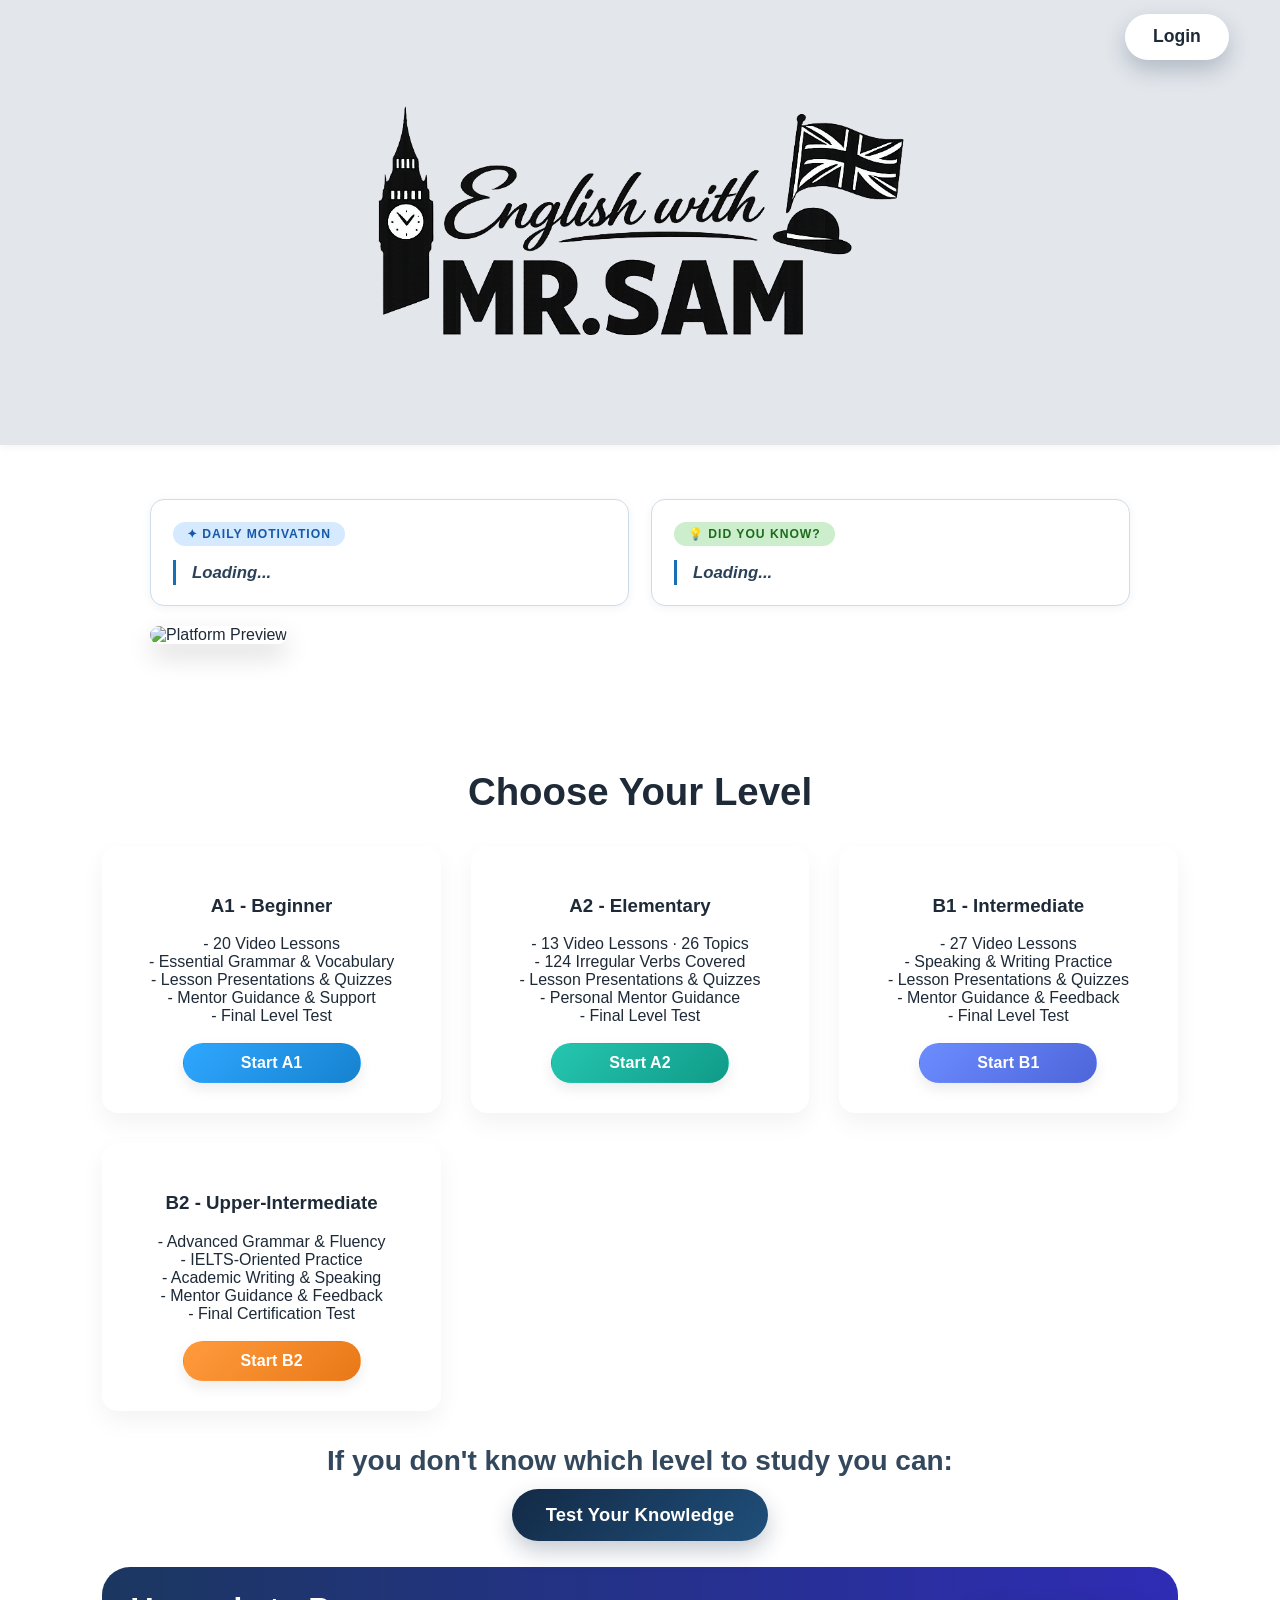
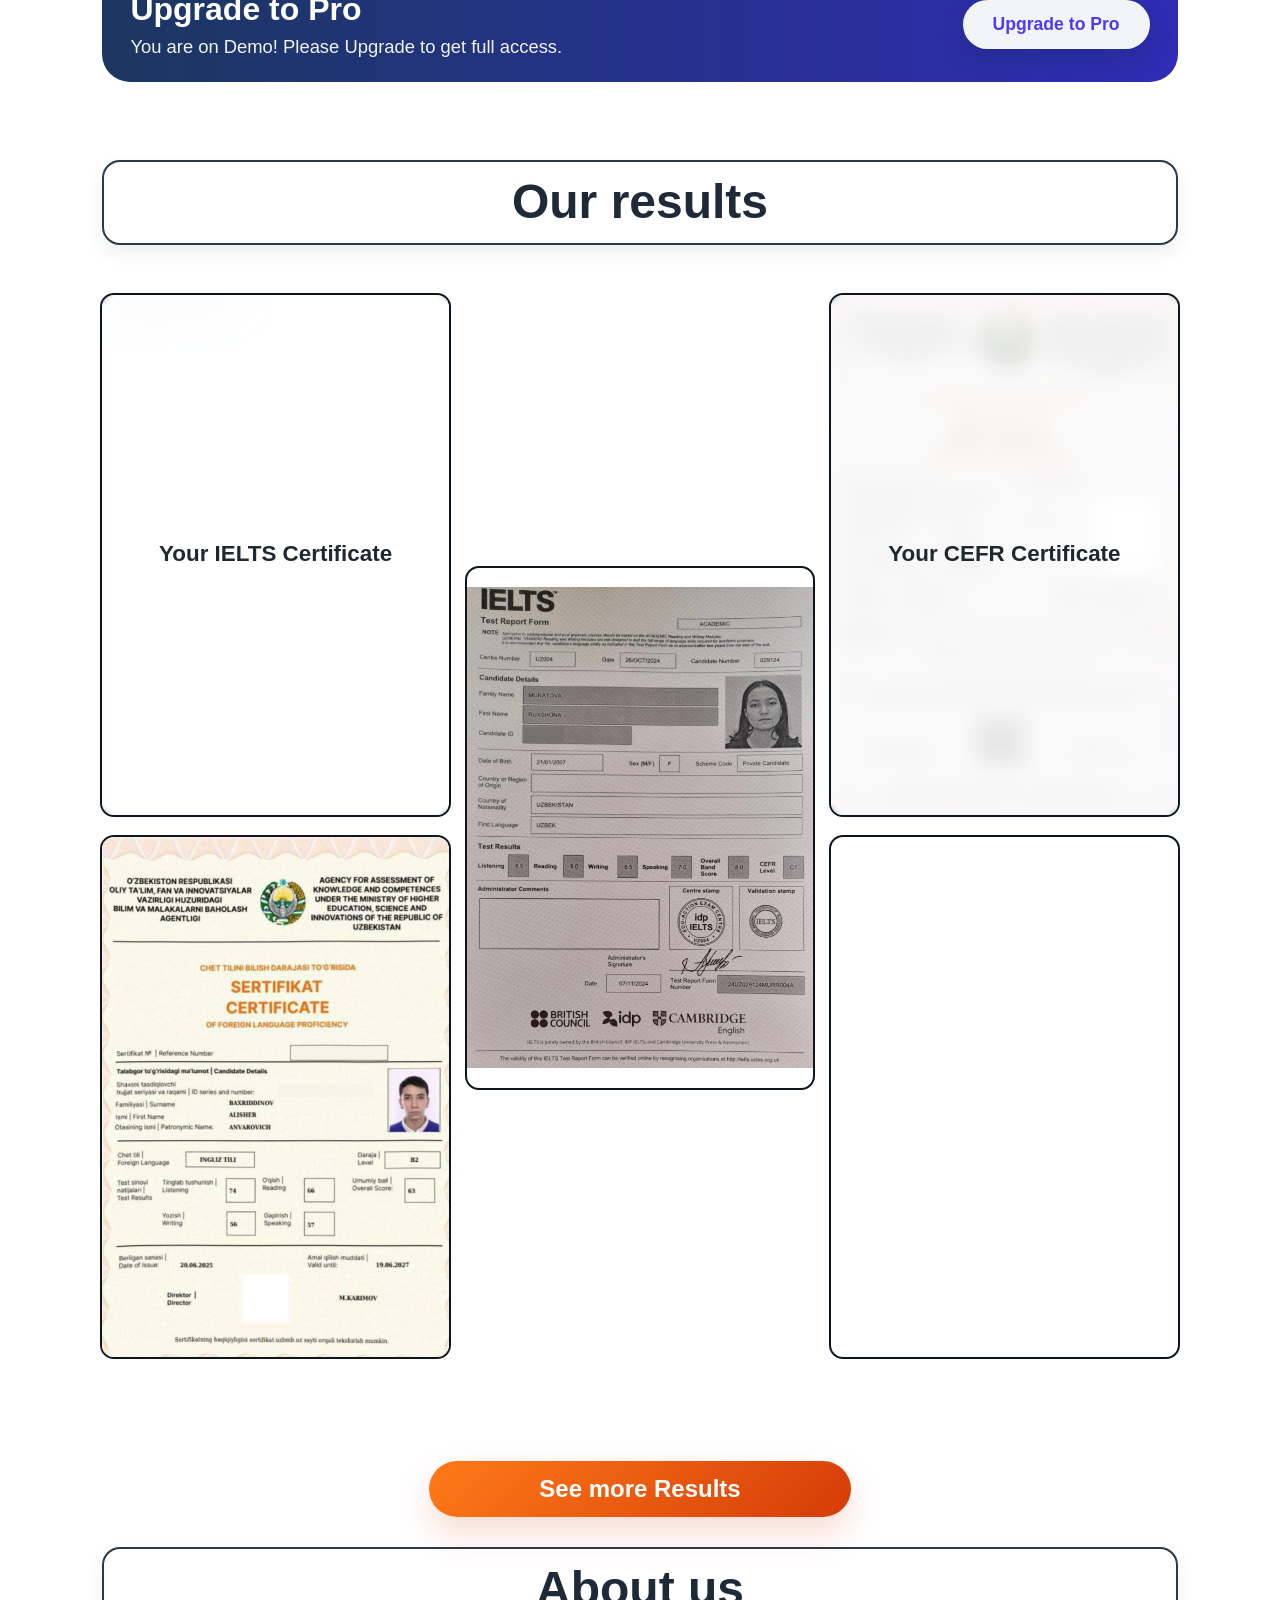
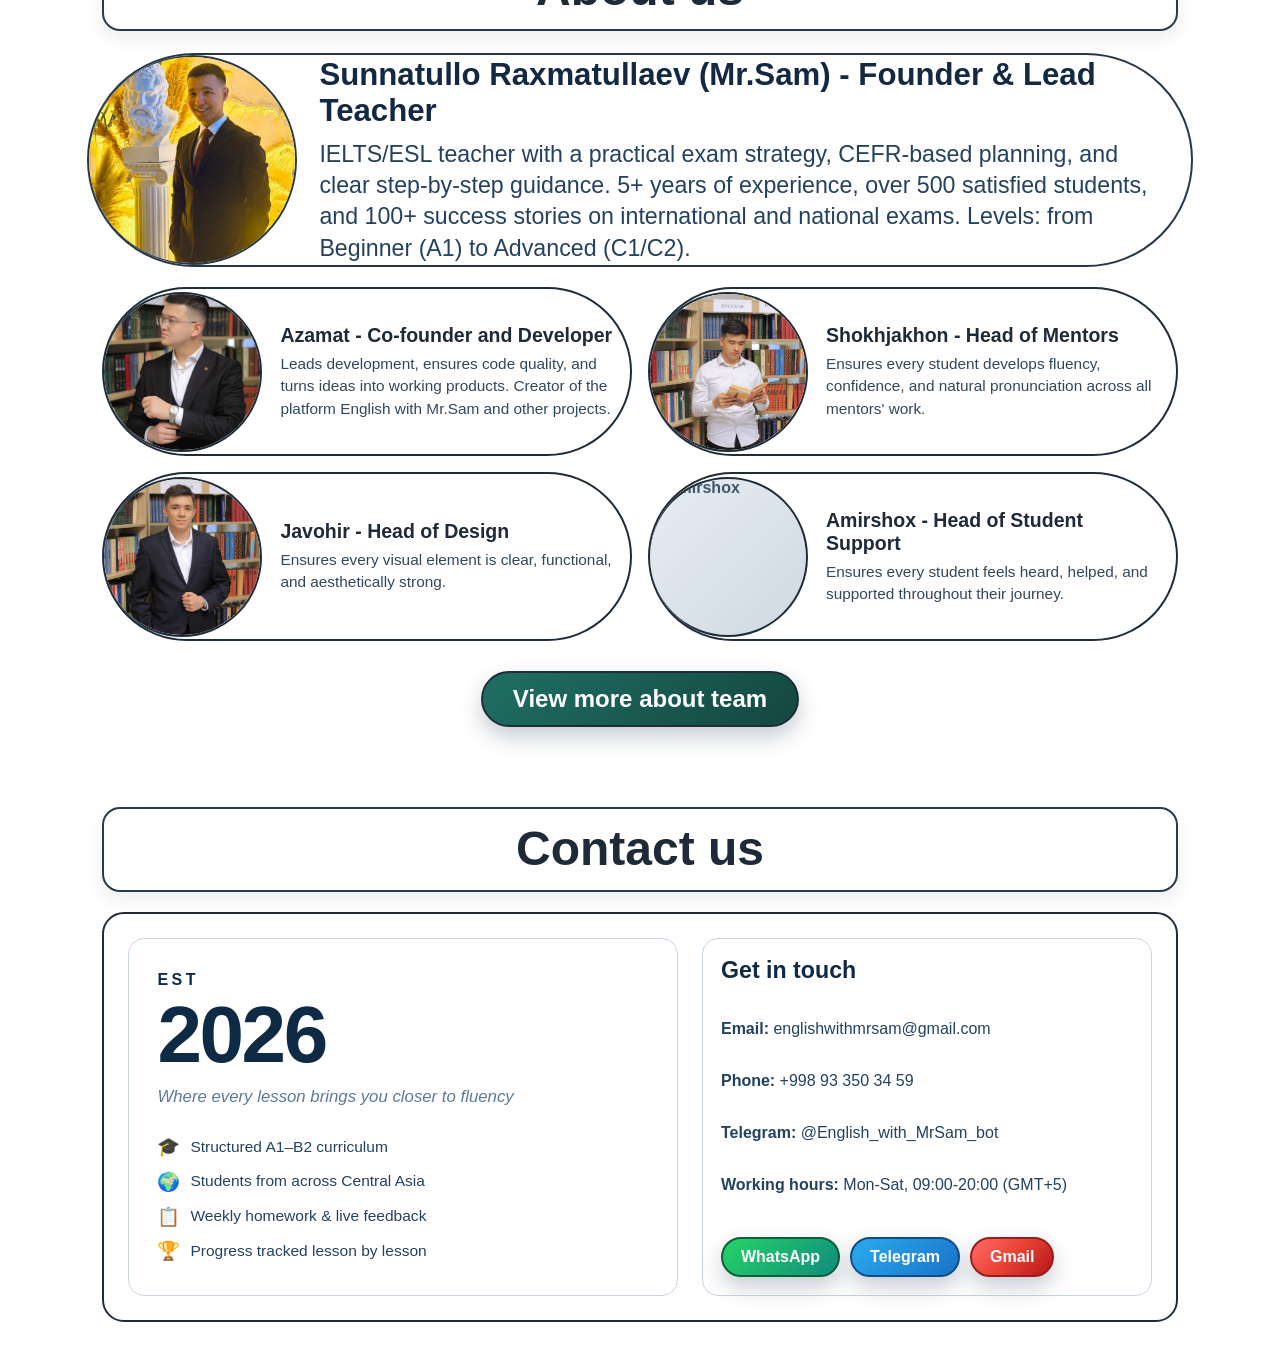
==== index.html @ 18655eb8 "update: course cards with accurate and attractive descriptions" ====
<!DOCTYPE html>
<html lang="en">
<head>
  <meta charset="UTF-8">
  <meta name="viewport" content="width=device-width, initial-scale=1.0">
  <title>English with Mr.Sam</title>
  <link rel="stylesheet" href="css/style.css">
</head>
<body>

<header class="hero-header">
  <p id="header-greeting" class="header-greeting" hidden></p>
	  <div class="header-actions header-actions-left">
	    <a href="#" id="profile-btn" class="btn" hidden>Profile</a>
	    <a href="#" id="mentor-students-btn" class="btn mentor-students-btn" hidden>
	      Students
	      <span id="mentor-students-badge" class="admin-requests-badge" hidden>0</span>
	    </a>
	    <a href="admin.html" id="admin-panel-btn" class="btn" hidden>
	      Admin Panel
	      <span id="admin-panel-badge" class="admin-panel-badge" hidden>0</span>
	    </a>
	  </div>
  <div class="logo"><img src="assets/images/logo.png" alt="English with Mr.Sam"></div>
  <div class="header-actions header-actions-right">
    <a href="#" id="login-btn" class="btn">Login</a>
  </div>
</header>

<section class="hero">
  <div class="hero-info-grid">
    <article class="hero-info-card hero-daily-card" id="daily-motivation-card">
      <div class="hero-daily-header">
        <span class="hero-daily-badge">✦ Daily Motivation</span>
        <button type="button" class="hero-daily-edit-btn" id="daily-motivation-edit-btn" hidden aria-label="Edit motivations">Edit</button>
      </div>
      <p class="hero-daily-text" id="daily-motivation-text">Loading...</p>
    </article>
    <article class="hero-info-card hero-daily-card" id="daily-tip-card">
      <div class="hero-daily-header">
        <span class="hero-daily-badge hero-daily-badge--tip">💡 Did You Know?</span>
        <button type="button" class="hero-daily-edit-btn" id="daily-tip-edit-btn" hidden aria-label="Edit tips">Edit</button>
      </div>
      <p class="hero-daily-text" id="daily-tip-text">Loading...</p>
    </article>
  </div>
  <div class="hero-image">
    <img src="https://i.pinimg.com/1200x/b4/ab/72/b4ab7222da63b12c06c8e3ba9290bd0b.jpg" alt="Platform Preview">
  </div>
</section>

<section id="levels" class="levels">
  <h2>Choose Your Level</h2>
  <div class="cards">
    <div class="card">
      <h3>A1 - Beginner</h3>
      <ul>
        <li>20 Video Lessons</li>
        <li>Essential Grammar &amp; Vocabulary</li>
        <li>Lesson Presentations &amp; Quizzes</li>
        <li>Mentor Guidance &amp; Support</li>
        <li>Final Level Test</li>
      </ul>
      <a href="a1.html" class="btn">Start A1</a>
    </div>

    <div class="card">
      <h3>A2 - Elementary</h3>
      <ul>
        <li>13 Video Lessons · 26 Topics</li>
        <li>124 Irregular Verbs Covered</li>
        <li>Lesson Presentations &amp; Quizzes</li>
        <li>Personal Mentor Guidance</li>
        <li>Final Level Test</li>
      </ul>
      <a href="a2.html" class="btn">Start A2</a>
    </div>

    <div class="card">
      <h3>B1 - Intermediate</h3>
      <ul>
        <li>27 Video Lessons</li>
        <li>Speaking &amp; Writing Practice</li>
        <li>Lesson Presentations &amp; Quizzes</li>
        <li>Mentor Guidance &amp; Feedback</li>
        <li>Final Level Test</li>
      </ul>
      <a href="b1.html" class="btn">Start B1</a>
    </div>

    <div class="card">
      <h3>B2 - Upper-Intermediate</h3>
      <ul>
        <li>Advanced Grammar &amp; Fluency</li>
        <li>IELTS-Oriented Practice</li>
        <li>Academic Writing &amp; Speaking</li>
        <li>Mentor Guidance &amp; Feedback</li>
        <li>Final Certification Test</li>
      </ul>
      <a href="b2.html" class="btn">Start B2</a>
    </div>
  </div>
  <div class="knowledge-test-wrap">
    <p class="knowledge-test-note">If you don't know which level to study you can:</p>
    <a href="#" class="btn knowledge-test-btn" id="knowledge-test-open-btn">Test Your Knowledge</a>
  </div>
  <div class="upgrade-banner">
    <div class="upgrade-text">
      <h3>Upgrade to Pro</h3>
      <p>You are on Demo! Please Upgrade to get full access.</p>
    </div>
    <a href="#" class="btn upgrade-btn" id="upgrade-open-btn">Upgrade to Pro</a>
  </div>
</section>

	<section class="results-section">
	  <h2 class="results-title" style="--results-title-image: url('https://static.vecteezy.com/system/resources/thumbnails/053/045/372/small_2x/abstract-white-geometric-hexagon-pattern-background-free-photo.jpg');">Our results</h2>
	  <div class="results-home-grid">
	    <div class="results-mobile-masonry" data-section="home" aria-label="Certificates mosaic"></div>
	    <div class="results-modal-tiles results-modal-tiles--home" data-section="home">
	      <article class="results-modal-tile">
	        <div class="results-modal-certificate" data-overlay="Your IELTS Certificate">
	          <img src="https://i.pinimg.com/736x/a4/ce/16/a4ce16b7b526102a9a679cb0efec1cad.jpg" alt="IELTS certificate" loading="lazy" decoding="async" class="js-certificate-viewer">
	        </div>
	        <div class="results-modal-person">
	          <span class="results-modal-name">Your IELTS Certificate</span>
	          <span class="results-modal-quote">Small steps every day lead to big results.</span>
	        </div>
	      </article>
	      <article class="results-modal-tile">
	        <div class="results-modal-certificate">
	          <img src="assets/certificates/ruxshona.PNG" alt="Ruxshona M. certificate" loading="lazy" decoding="async" class="js-certificate-viewer">
	        </div>
	        <div class="results-modal-person">
	          <span class="results-modal-name">Ruxshona M.</span>
	          <span class="results-modal-quote">Consistency turns goals into achievements.</span>
	        </div>
	      </article>
	      <article class="results-modal-tile">
	        <div class="results-modal-certificate" data-overlay="Your CEFR Certificate">
	          <img src="assets/images/bg-cefr-c1.jpg" alt="CEFR certificate" loading="lazy" decoding="async" class="js-certificate-viewer">
	        </div>
	        <div class="results-modal-person">
	          <span class="results-modal-name">Your CEFR Certificate</span>
	          <span class="results-modal-quote">Practice today brings confidence tomorrow.</span>
	        </div>
	      </article>
	      <article class="results-modal-tile">
	        <div class="results-modal-certificate">
	          <img src="assets/certificates/alisher.PNG" alt="Alisher B. certificate" loading="lazy" decoding="async" class="js-certificate-viewer">
	        </div>
	        <div class="results-modal-person">
	          <span class="results-modal-name">Alisher B.</span>
	          <span class="results-modal-quote">Hard topics become easy with practice.</span>
	        </div>
	      </article>
	      <article class="results-modal-tile">
	        <div class="results-modal-certificate">
	          <img src="assets/certificates/farmon_cefr.PNG" alt="Farmon A. certificate" loading="lazy" decoding="async" class="js-certificate-viewer">
	        </div>
	        <div class="results-modal-person">
	          <span class="results-modal-name">Farmon A.</span>
	          <span class="results-modal-quote">Every lesson moves you closer to your target score.</span>
	        </div>
	      </article>
	    </div>
	  </div>
	  <a href="results.html" class="btn results-learn-btn">See more Results</a>
	  <h2 class="results-title about-title">About us</h2>
	  <div class="about-team">
	    <article class="about-person about-person-featured">
      <div class="about-avatar">
        <img src="assets/images/Mr_Sam_ava.jpg" alt="Mr.Sam">
      </div>
      <div class="about-info">
        <h3>Sunnatullo Raxmatullaev (Mr.Sam) - Founder & Lead Teacher</h3>
        <p>IELTS/ESL teacher with a practical exam strategy, CEFR-based planning, and clear step-by-step guidance. 5+ years of experience, over 500 satisfied students, and 100+ success stories on international and national exams. Levels: from Beginner (A1) to Advanced (C1/C2).</p>
      </div>
    </article>

    <div class="about-grid">
      <article class="about-person">
        <div class="about-avatar">
          <img src="assets/images/Azamat.jpg" alt="Azamat">
        </div>
        <div class="about-info">
          <h3>Azamat - Co-founder and Developer</h3>
          <p>Leads development, ensures code quality, and turns ideas into working products. Creator of the platform English with Mr.Sam and other projects.</p>
        </div>
      </article>
      <article class="about-person">
        <div class="about-avatar">
			<img src="assets/images/Shokhjakhon.jpg" alt="Shokhjakhon">
		</div>
        <div class="about-info">
          <h3>Shokhjakhon - Head of Mentors</h3>
          <p>Ensures every student develops fluency, confidence, and natural pronunciation across all mentors' work.</p>
        </div>
      </article>
      <article class="about-person">
        <div class="about-avatar">
			<img src="assets/images/Javohir_K.jpg" alt="Javohir">	
		</div>
        <div class="about-info">
          <h3>Javohir - Head of Design</h3>
          <p>Ensures every visual element is clear, functional, and aesthetically strong.</p>
        </div>
      </article>
      <article class="about-person">
        <div class="about-avatar">
			<img src="https://i.pinimg.com/736x/0a/3e/76/0a3e76adf7e9eb9e6ce840e3d1f1a0de.jpg" alt="Amirshox">	
		</div>
        <div class="about-info">
          <h3>Amirshox - Head of Student Support</h3>
          <p>Ensures every student feels heard, helped, and supported throughout their journey.</p>
        </div>
      </article>
    </div>
  </div>
  <a href="#" class="btn mentors-more-btn">View more about team</a>
</section>

<section class="contact-section" id="contact">
  <h2 class="results-title contact-title">Contact us</h2>
  <div class="contact-card">
    <div class="contact-est-block">
      <span class="contact-est-label">EST</span>
      <span class="contact-est-year">2026</span>
      <p class="contact-est-tagline">Where every lesson brings you closer to fluency</p>
      <ul class="contact-est-facts">
        <li><span class="contact-est-icon">🎓</span> Structured A1–B2 curriculum</li>
        <li><span class="contact-est-icon">🌍</span> Students from across Central Asia</li>
        <li><span class="contact-est-icon">📋</span> Weekly homework &amp; live feedback</li>
        <li><span class="contact-est-icon">🏆</span> Progress tracked lesson by lesson</li>
      </ul>
    </div>

    <div class="contact-info">
      <h3>Get in touch</h3>
      <p><strong>Email:</strong> englishwithmrsam@gmail.com</p>
      <p><strong>Phone:</strong> +998 93 350 34 59</p>
      <p><strong>Telegram:</strong> @English_with_MrSam_bot</p>
      <p><strong>Working hours:</strong> Mon-Sat, 09:00-20:00 (GMT+5)</p>
      <div class="contact-quick-links">
        <a href="https://wa.me/998933503459" class="btn contact-link-btn contact-link-btn--whatsapp" target="_blank" rel="noopener">WhatsApp</a>
        <a href="https://t.me/English_with_MrSam_bot" class="btn contact-link-btn contact-link-btn--telegram" target="_blank" rel="noopener">Telegram</a>
        <a href="mailto:englishwithmrsam@gmail.com" class="btn contact-link-btn contact-link-btn--gmail">Gmail</a>
      </div>
    </div>
  </div>
</section>

<div id="daily-pin-modal" class="admin-lessons-modal" aria-hidden="true">
  <div class="admin-lessons-card" role="dialog" aria-modal="true" aria-labelledby="daily-pin-title">
    <div class="admin-lessons-header">
      <h2 class="admin-lessons-title" id="daily-pin-title">Admin verification</h2>
      <button type="button" class="admin-lessons-close" id="daily-pin-close" aria-label="Close">&times;</button>
    </div>
    <div class="admin-lessons-body">
      <p class="admin-lessons-hint">A PIN has been sent to your Telegram. You can also use your permanent code.</p>
      <input id="daily-pin-input" class="admin-lessons-input" type="text" inputmode="numeric" placeholder="Enter PIN / code">
      <p id="daily-pin-status" class="admin-lessons-status" aria-live="polite"></p>
      <div style="display:flex;gap:8px;margin-top:8px;">
        <button type="button" class="btn admin-lessons-primary" id="daily-pin-submit">Submit</button>
        <button type="button" class="btn admin-lessons-secondary" id="daily-pin-resend">Resend PIN</button>
      </div>
    </div>
  </div>
</div>

<div id="daily-content-modal" class="admin-lessons-modal" aria-hidden="true">
  <div class="admin-lessons-card" role="dialog" aria-modal="true" aria-labelledby="daily-content-modal-title">
    <div class="admin-lessons-header">
      <h2 class="admin-lessons-title" id="daily-content-modal-title">Edit content</h2>
      <button type="button" class="admin-lessons-close" id="daily-content-modal-close" aria-label="Close">&times;</button>
    </div>
    <div class="admin-lessons-body">
      <div id="daily-content-list" class="daily-content-list"></div>
      <div class="daily-content-add-row">
        <textarea id="daily-content-new-text" class="daily-content-textarea" placeholder="Add new item..." rows="2"></textarea>
        <button type="button" class="btn admin-lessons-primary" id="daily-content-add-btn">Add</button>
      </div>
      <p id="daily-content-status" class="admin-lessons-status" aria-live="polite"></p>
    </div>
  </div>
</div>

<div id="knowledge-test-modal" class="knowledge-test-modal" aria-hidden="true">
  <div class="knowledge-test-card" role="dialog" aria-modal="true" aria-labelledby="knowledge-test-title">
    <button
      type="button"
      class="knowledge-test-close"
      id="knowledge-test-close-btn"
      aria-label="Close test modal"
    >&times;</button>
    <h3 id="knowledge-test-title">English Level Placement Test</h3>
    <p id="knowledge-test-help" class="knowledge-test-help">Answer all questions to get your recommended level: A1, A2, B1, or B2.</p>
    <p id="knowledge-test-progress" class="knowledge-test-progress"></p>
    <h4 id="knowledge-test-question" class="knowledge-test-question"></h4>
    <div id="knowledge-test-options" class="knowledge-test-options"></div>
    <p id="knowledge-test-feedback" class="knowledge-test-feedback"></p>
    <div class="knowledge-test-actions">
      <button type="button" class="btn knowledge-test-next-btn" id="knowledge-test-next-btn" disabled>Next</button>
      <button type="button" class="btn knowledge-test-restart-btn" id="knowledge-test-restart-btn" hidden>Retake test</button>
    </div>
  </div>
</div>

<div id="upgrade-modal" class="upgrade-modal" aria-hidden="true">
  <div class="upgrade-modal-card" role="dialog" aria-modal="true" aria-labelledby="upgrade-modal-title">
    <button type="button" class="upgrade-modal-close" id="upgrade-close-btn" aria-label="Close upgrade plans">&times;</button>
    <button id="admin-subscriptions-edit-btn" type="button" class="btn admin-subscriptions-edit-btn" hidden>Edit Subscriptions</button>
    <h3 id="upgrade-modal-title" class="upgrade-modal-title">IELTS COURSE</h3>
    <div class="upgrade-plan-grid">
      <div class="upgrade-plan-row">
        <article class="upgrade-plan-card">
          <div class="upgrade-plan-head">
            <h4>A1</h4>
          </div>
          <p class="upgrade-plan-subtitle">What's included:</p>
          <ul class="upgrade-feature-list">
            <li>20 beginner video lessons</li>
            <li>Basic grammar and vocabulary practice</li>
            <li>Pronunciation drills for daily speech</li>
            <li>Mini quizzes after each unit</li>
            <li>Teacher support and feedback</li>
          </ul>
          <button type="button" class="btn upgrade-plan-price-btn" data-level="A1" data-price="175 000 so'm">
            <span class="upgrade-old-price">350 000 so'm</span>
            <span class="upgrade-off-badge">50% off</span>
            <span class="upgrade-new-price">175 000 so'm</span>
          </button>
        </article>
        <article class="upgrade-plan-card upgrade-plan-card--express">
          <div class="upgrade-plan-head">
            <h4>A1</h4>
            <span class="upgrade-badge upgrade-badge--express">Express</span>
          </div>
          <p class="upgrade-plan-subtitle">What's included:</p>
          <ul class="upgrade-feature-list">
            <li>20 beginner video lessons</li>
            <li>Basic grammar and vocabulary practice</li>
            <li>Pronunciation drills for daily speech</li>
            <li>Mini quizzes after each unit</li>
            <li>Teacher support and feedback</li>
          </ul>
          <button type="button" class="btn upgrade-plan-price-btn" data-level="A1" data-price="225 000 so'm (Express)">
            <span class="upgrade-old-price">450 000 so'm</span>
            <span class="upgrade-off-badge">50% off</span>
            <span class="upgrade-new-price">225 000 so'm</span>
          </button>
        </article>
      </div>
      <div class="upgrade-plan-row">
        <article class="upgrade-plan-card">
          <div class="upgrade-plan-head">
            <h4>A2</h4>
          </div>
          <p class="upgrade-plan-subtitle">What's included:</p>
          <ul class="upgrade-feature-list">
            <li>25 elementary level video lessons</li>
            <li>Sentence building and speaking tasks</li>
            <li>Grammar tests with explanations</li>
            <li>Weekly progress checkpoints</li>
            <li>Teacher support and feedback</li>
          </ul>
          <button type="button" class="btn upgrade-plan-price-btn" data-level="A2" data-price="200 000 so'm">
            <span class="upgrade-old-price">400 000 so'm</span>
            <span class="upgrade-off-badge">50% off</span>
            <span class="upgrade-new-price">200 000 so'm</span>
          </button>
        </article>
        <article class="upgrade-plan-card upgrade-plan-card--express">
          <div class="upgrade-plan-head">
            <h4>A2</h4>
            <span class="upgrade-badge upgrade-badge--express">Express</span>
          </div>
          <p class="upgrade-plan-subtitle">What's included:</p>
          <ul class="upgrade-feature-list">
            <li>25 elementary level video lessons</li>
            <li>Sentence building and speaking tasks</li>
            <li>Grammar tests with explanations</li>
            <li>Weekly progress checkpoints</li>
            <li>Teacher support and feedback</li>
          </ul>
          <button type="button" class="btn upgrade-plan-price-btn" data-level="A2" data-price="250 000 so'm (Express)">
            <span class="upgrade-old-price">500 000 so'm</span>
            <span class="upgrade-off-badge">50% off</span>
            <span class="upgrade-new-price">250 000 so'm</span>
          </button>
        </article>
      </div>
      <div class="upgrade-plan-row">
        <article class="upgrade-plan-card">
          <div class="upgrade-plan-head">
            <h4>B1</h4>
          </div>
          <p class="upgrade-plan-subtitle">What's included:</p>
          <ul class="upgrade-feature-list">
            <li>30 intermediate video lessons</li>
            <li>Writing and reading improvement tasks</li>
            <li>Essay structure training</li>
            <li>Mock tests with analytics</li>
            <li>Teacher support and feedback</li>
          </ul>
          <button type="button" class="btn upgrade-plan-price-btn" data-level="B1" data-price="225 000 so'm">
            <span class="upgrade-old-price">450 000 so'm</span>
            <span class="upgrade-off-badge">50% off</span>
            <span class="upgrade-new-price">225 000 so'm</span>
          </button>
        </article>
        <article class="upgrade-plan-card upgrade-plan-card--express">
          <div class="upgrade-plan-head">
            <h4>B1</h4>
            <span class="upgrade-badge upgrade-badge--express">Express</span>
          </div>
          <p class="upgrade-plan-subtitle">What's included:</p>
          <ul class="upgrade-feature-list">
            <li>30 intermediate video lessons</li>
            <li>Writing and reading improvement tasks</li>
            <li>Essay structure training</li>
            <li>Mock tests with analytics</li>
            <li>Teacher support and feedback</li>
          </ul>
          <button type="button" class="btn upgrade-plan-price-btn" data-level="B1" data-price="275 000 so'm (Express)">
            <span class="upgrade-old-price">550 000 so'm</span>
            <span class="upgrade-off-badge">50% off</span>
            <span class="upgrade-new-price">275 000 so'm</span>
          </button>
        </article>
      </div>
      <div class="upgrade-plan-row">
        <article class="upgrade-plan-card">
          <div class="upgrade-plan-head">
            <h4>B2</h4>
          </div>
          <p class="upgrade-plan-subtitle">What's included:</p>
          <ul class="upgrade-feature-list">
            <li>Advanced grammar and fluency lessons</li>
            <li>Academic writing practice</li>
            <li>Exam-oriented speaking sessions</li>
            <li>Full unit tests with explanations</li>
            <li>Teacher support and feedback</li>
          </ul>
          <button type="button" class="btn upgrade-plan-price-btn" data-level="B2" data-price="250 000 so'm">
            <span class="upgrade-old-price">500 000 so'm</span>
            <span class="upgrade-off-badge">50% off</span>
            <span class="upgrade-new-price">250 000 so'm</span>
          </button>
        </article>
        <article class="upgrade-plan-card upgrade-plan-card--express">
          <div class="upgrade-plan-head">
            <h4>B2</h4>
            <span class="upgrade-badge upgrade-badge--express">Express</span>
          </div>
          <p class="upgrade-plan-subtitle">What's included:</p>
          <ul class="upgrade-feature-list">
            <li>Advanced grammar and fluency lessons</li>
            <li>Academic writing practice</li>
            <li>Exam-oriented speaking sessions</li>
            <li>Full unit tests with explanations</li>
            <li>Teacher support and feedback</li>
          </ul>
          <button type="button" class="btn upgrade-plan-price-btn" data-level="B2" data-price="300 000 so'm (Express)">
            <span class="upgrade-old-price">600 000 so'm</span>
            <span class="upgrade-off-badge">50% off</span>
            <span class="upgrade-new-price">300 000 so'm</span>
          </button>
        </article>
      </div>
    </div>
  </div>
</div>

<div id="enroll-modal" class="enroll-modal" aria-hidden="true">
	  <div class="enroll-modal-card" role="dialog" aria-modal="true" aria-labelledby="enroll-modal-title">
	    <button type="button" class="enroll-modal-close" id="enroll-close-btn" aria-label="Close enrollment form">&times;</button>
	    <h3 id="enroll-modal-title">Course Enrollment</h3>
	    <p id="enroll-plan-note" class="enroll-plan-note"></p>
	    <form id="enroll-form" class="enroll-form">
	      <input id="enroll-full-name" type="text" placeholder="Name" required>
	      <input id="enroll-surname" type="text" placeholder="Surname" required>
	      <input id="enroll-phone" type="tel" placeholder="Phone number" required>
	      <input id="enroll-telegram" type="text" placeholder="Telegram username (optional)">
	      <div class="enroll-select" id="enroll-schedule-wrap">
	        <label class="enroll-select-label" for="enroll-schedule">Preferred schedule</label>
	        <select id="enroll-schedule" required>
          <option value="" disabled selected>Select days</option>
          <option value="mwf">Mon / Wed / Fri</option>
          <option value="tthsa">Tue / Thu / Sat</option>
        </select>
      </div>
      <p class="legal-signup">Already have an account? <a href="#" class="legal-link js-open-login">Login</a></p>
      <label class="legal-consent-wrap" for="enroll-consent">
        <input id="enroll-consent" class="legal-consent-checkbox" type="checkbox">
        <span>
          I agree to
          <a href="#" class="legal-link" data-legal-open="terms">Terms and Conditions</a>
          and
          <a href="#" class="legal-link" data-legal-open="privacy">Privacy Policy</a>
        </span>
	      </label>
	      <p id="enroll-message" class="enroll-message"></p>
	      <div class="enroll-actions">
	        <button type="submit" class="btn enroll-submit-btn" disabled>Send request</button>
	      </div>
	    </form>
	  </div>
	</div>

<div id="enroll-success-modal" class="enroll-success-modal" aria-hidden="true">
  <div class="enroll-success-card" role="dialog" aria-modal="true" aria-labelledby="enroll-success-title">
    <div class="enroll-success-check" aria-hidden="true">
      <svg viewBox="0 0 72 72">
        <circle cx="36" cy="36" r="32"></circle>
        <path d="M22 37.5l9 9 19-20"></path>
      </svg>
    </div>
    <h3 id="enroll-success-title">Request sent</h3>
    <p class="enroll-success-text">Your request has been received.</p>
    <button type="button" id="enroll-success-menu" class="btn enroll-success-menu-btn">Menu</button>
  </div>
</div>

<div id="login-modal" class="login-modal" aria-hidden="true">
  <div class="login-modal-card">
    <h3>Login</h3>
    <form id="login-form" class="login-form">
      <input id="login-username" type="text" placeholder="Login" required>
      <input id="login-password" type="password" placeholder="Password" required>
      <label class="login-show-wrap">
        <input id="login-show-password" type="checkbox">
        <span>Show password</span>
      </label>
      <p class="legal-signup">Don't have account ? <a href="#" class="legal-link js-open-upgrade">Sign up</a></p>
      <label class="legal-consent-wrap" for="login-consent">
        <input id="login-consent" class="legal-consent-checkbox" type="checkbox">
        <span>
          I agree to
          <a href="#" class="legal-link" data-legal-open="terms">Terms and Conditions</a>
          and
          <a href="#" class="legal-link" data-legal-open="privacy">Privacy Policy</a>
        </span>
      </label>
      <p id="login-error" class="login-error"></p>
      <div class="login-actions">
        <button type="button" id="login-cancel" class="btn login-cancel-btn">Cancel</button>
        <button type="submit" class="btn login-submit-btn" disabled>Sign in</button>
      </div>
    </form>
  </div>
</div>

<div id="terms-modal" class="legal-modal" aria-hidden="true">
  <div class="legal-modal-card" role="dialog" aria-modal="true" aria-labelledby="terms-title">
    <button type="button" id="terms-close-btn" class="legal-modal-close" aria-label="Close terms">&times;</button>
    <h3 id="terms-title">Terms and Conditions</h3>
    <pre class="legal-text">1. Platform Description
The Platform provides online courses for learning English, including:
Video lessons
Tests
Homework assignments
Live lessons
Chat with the instructor (Telegram Support)
Access to the Platform is provided via a monthly subscription.

2. Account Creation
Accounts are created only by administrators after payment. Users cannot create their own accounts.
Users must provide accurate information.
Sharing your account with others is strictly prohibited. Accounts may be terminated immediately if this rule is violated.

3. Use of Platform
Users may access courses and materials for personal educational use only.
Users may not copy, publish, distribute, or sell any content from the Platform. All intellectual property rights belong to the Platform.
The Platform may update courses, lessons, or assignments. Users will be notified of major changes via Telegram or Instagram.
We do not guarantee any specific level of English proficiency. Progress depends on individual effort.

4. Payment
Subscription is monthly and does not renew automatically. Users must purchase each month individually.
Payment is handled via Click, Payme, Uzum.
No refunds are provided under any circumstances, including account deletion.

5. Intellectual Property
All content on the Platform, including videos, tests, lessons, homework, and live sessions, is protected by intellectual property law.
Users may not copy, share, or distribute any materials from the Platform.

6. Privacy
We collect the following user data: name, email, phone number, and device information to ensure account security.
During use of the Platform, we track: lesson progress, test results, and homework completion.
Payment data is processed via Click, Payme, and Uzum.
Contact for privacy inquiries: englishwithmrsam@gmail.com

7. Termination
Users may request account deletion via email or Telegram, providing a reason.
Access to the Platform ends automatically after the subscription period expires.

8. Governing Law
These Terms are governed by the laws of the Republic of Uzbekistan.
Disputes will first be attempted to resolve via negotiation. If unresolved, disputes may be brought to the court where the owner is located.

9. Changes to Terms
We reserve the right to update these Terms at any time.
Major changes will be announced via Telegram and Instagram.
Continued use of the Platform after changes indicates acceptance of the new Terms.</pre>
  </div>
</div>

<div id="privacy-modal" class="legal-modal" aria-hidden="true">
  <div class="legal-modal-card" role="dialog" aria-modal="true" aria-labelledby="privacy-title">
    <button type="button" id="privacy-close-btn" class="legal-modal-close" aria-label="Close privacy policy">&times;</button>
    <h3 id="privacy-title">Privacy Policy</h3>
    <pre class="legal-text">Privacy Policy - English with Mr.Sam
Last Updated: [04.05.2026]
Welcome to English with Mr.Sam ("we," "our," or "us"), a platform operated by Sunnatullo Raxmatullaev's team. Your privacy is important to us. This Privacy Policy explains how we collect, use, store, and protect your information when you use our website and services (the "Platform"). By using our Platform, you agree to the terms outlined in this Privacy Policy.

1. Information We Collect
We may collect the following types of information:
1.1 Personal Information:
Name
Email address
Phone number
1.2 Device and Activity Information:
Devices used to access the Platform
Login activity, course progress, completed lessons, test results, and submitted assignments
1.3 Payment Information:
Payment data required to process course subscriptions through Click, Payme, and Uzum (handled by third-party payment processors)
1.4 User-Generated Content:
Any feedback, messages, or submissions provided within the Platform or to Telegram Support

2. How We Use Your Information
We use the collected information to:
Provide and maintain access to courses, lessons, tests, and assignments
Track course progress and performance
Communicate with users via email or Telegram regarding account access, course updates, and support
Prevent account sharing and fraudulent activity
Improve our Platform and educational content

3. Sharing Your Information
We do not sell or rent your personal information. We may share your information in the following situations:
Service Providers: Third-party providers that help operate the Platform (hosting, analytics, payment processing)
Legal Requirements: When required by law or to protect our rights, property, or safety
Business Transfers: In the event of a merger, acquisition, or sale of assets

4. Data Storage and Security
Your data is stored securely using industry-standard practices
While we strive to protect your information, no method of transmission over the internet is completely secure

5. User Rights
You have the following rights regarding your personal information:
Access: Request a copy of the data we collect about you
Correction: Update or correct inaccurate information
Deletion: Request deletion of your account and data by contacting us via email or Telegram
Opt-Out: Opt out of promotional communications
Contact for privacy inquiries: englishwithmrsam@gmail.com

6. Third-Party Links
Our Platform may contain links to third-party websites or services
We are not responsible for the privacy practices of these third-party platforms

7. Changes to This Privacy Policy
We may update this Privacy Policy from time to time
Updates will be posted on the Platform and/or communicated via Telegram or Instagram
Continued use of the Platform indicates acceptance of any changes

8. Contact Us
For questions or concerns about this Privacy Policy, you may contact us via:
Email: englishwithmrsam@gmail.com
Telegram: @English_with_MrSam_bot</pre>
  </div>
</div>

		  <div id="profile-modal" class="profile-modal" aria-hidden="true">
	    <div class="profile-modal-card">
	      <div class="profile-topbar">
	        <h3 id="profile-title">Profile</h3>
	        <button type="button" id="profile-close-btn" class="btn profile-close-btn">Close</button>
		  </div>
	      <div id="profile-mentor-block" class="profile-mentor">
	        <div class="profile-mentor-card">
	          <div class="profile-mentor-avatar">
	            <img id="profile-mentor-avatar" src="assets/images/Mr_Sam_ava.jpg" alt="Mentor photo">
	          </div>
	          <div class="profile-mentor-content">
	            <p id="profile-mentor-kicker" class="profile-mentor-kicker">Your Mentor</p>
	            <h4 id="profile-mentor-name" class="profile-mentor-name">Mentor: �</h4>
	            <p id="profile-mentor-text" class="profile-mentor-text">Mentor info will appear here.</p>
	            <div id="profile-mentor-contact" class="profile-mentor-contact">
	              <span class="profile-mentor-contact-label">Contact</span>
	              <div class="profile-mentor-contact-actions"></div>
	            </div>
	          </div>
	        </div>
	      </div>
        <div id="profile-user" class="profile-user">
          <div class="profile-mentor-card profile-user-card">
            <div class="profile-mentor-avatar profile-user-avatar">
              <img id="profile-user-avatar" src="" alt="User photo" hidden>
              <div id="profile-user-avatar-fallback" class="profile-user-avatar-fallback" aria-hidden="true">U</div>
            </div>
            <div class="profile-mentor-content">
              <p id="profile-user-kicker" class="profile-mentor-kicker">You</p>
              <h4 id="profile-user-name" class="profile-mentor-name">-</h4>
              <div id="profile-user-avatar-actions" class="profile-user-avatar-actions" hidden>
                <input id="profile-user-avatar-input" type="file" accept="image/*" hidden>
                <button type="button" id="profile-user-avatar-btn" class="profile-mentor-contact-btn">Add photo</button>
                <span id="profile-user-avatar-msg" class="profile-user-avatar-msg" aria-live="polite"></span>
              </div>
            </div>
          </div>
        </div>
        <div id="mentor-self-edit" class="mentor-self-edit" hidden>
          <h4 class="mentor-self-edit-title">Edit mentor contact</h4>
          <div class="mentor-self-edit-grid">
            <input id="mentor-self-name" type="text" class="mentor-self-edit-input" placeholder="Name">
            <input id="mentor-self-phone" type="tel" class="mentor-self-edit-input" placeholder="Phone (+998...)">
            <input id="mentor-self-telegram" type="text" class="mentor-self-edit-input" placeholder="Telegram username (@name)">
            <input id="mentor-self-instagram" type="text" class="mentor-self-edit-input" placeholder="Instagram username (@name)">
          </div>
          <textarea id="mentor-self-info" class="mentor-self-edit-textarea" rows="3" placeholder="Mentor info"></textarea>
          <div class="mentor-self-edit-actions">
            <button type="button" id="mentor-self-save" class="btn mentor-self-edit-save">Save</button>
            <span id="mentor-self-save-msg" class="mentor-self-edit-msg"></span>
          </div>
        </div>
        <div id="profile-public-stats" class="profile-public-stats" hidden></div>
	      <div id="profile-self-stats" class="profile-self-stats">
	      <div class="profile-grid">
	        <article class="profile-stat-card">
	          <h4>Your level</h4>
	          <p id="profile-level">-</p>
	        </article>
        <article class="profile-stat-card">
          <h4>Average progress</h4>
          <p id="profile-progress">-</p>
        </article>
      </div>
      <div class="profile-subscription">
        <article class="profile-stat-card profile-subscription-card">
          <h4>Subscription time left</h4>
          <p id="profile-subscription-remaining">-</p>
        </article>
        <article class="profile-stat-card profile-achievements-card">
          <h4>Achievements</h4>
          <p id="profile-achievements-progress" class="profile-achievements-progress">-</p>
          <div id="profile-achievements" class="profile-achievements-list">-</div>
          <button type="button" id="profile-achievements-btn" class="btn profile-achievements-btn">Achievements</button>
        </article>
      </div>
        <div class="profile-extras">
          <div class="profile-extras-grid">
            <article class="profile-stat-card">
              <h4>Lessons completed</h4>
              <p id="profile-lessons-completed">-</p>
            </article>
            <article class="profile-stat-card">
              <h4>Next lesson unlocks in</h4>
              <p id="profile-next-unlock">-</p>
            </article>
          </div>
	          <div class="profile-support">
	            <p class="profile-support-label">Support / Contact</p>
	            <div class="profile-support-actions">
	              <a class="profile-support-icon" href="https://t.me/English_with_MrSam_bot" target="_blank" rel="noopener" aria-label="Telegram">
	                <img src="assets/images/icons8-telegram-96.png" alt="Telegram" class="profile-support-icon-img">
	              </a>
	              <a class="profile-support-icon" href="mailto:englishwithmrsam@gmail.com" aria-label="Gmail">
	                <img src="assets/images/icons8-gmail-96.png" alt="Gmail" class="profile-support-icon-img">
	              </a>
              <a class="profile-support-icon" href="https://www.instagram.com/english_with_mrsam?igsh=a3o1bjBubnNldWZz" target="_blank" rel="noopener" aria-label="Instagram">
                <img src="assets/images/icons8-instagram-94.png" alt="Instagram" class="profile-support-icon-img profile-support-icon-img--instagram">
              </a>
            </div>
          </div>
        </div>
      <div class="profile-upgrade-row">
        <button type="button" id="profile-upgrade-btn" class="btn profile-upgrade-btn knowledge-test-btn">See more courses</button>
      </div>
      </div>
      </div>
    </div>

    <div id="mentor-students-modal" class="profile-modal mentor-students-modal" aria-hidden="true">
      <div class="profile-modal-card mentor-students-card">
        <div class="profile-topbar">
          <h3>Students</h3>
          <button type="button" id="mentor-students-close" class="btn profile-close-btn">Close</button>
        </div>
        <p id="mentor-students-note" class="admin-delete-note">Loading...</p>
        <div id="mentor-students-homework-alert" class="mentor-homework-alert" hidden></div>
        <div id="mentor-students-grid" class="mentor-students-grid"></div>
      </div>
    </div>

	    <div id="mentor-student-modal" class="profile-modal mentor-student-modal" aria-hidden="true">
	      <div class="profile-modal-card mentor-student-card">
	        <div class="profile-topbar">
	          <h3 id="mentor-student-title">Student</h3>
	          <div class="mentor-student-top-actions">
	            <button type="button" id="mentor-view-progress-btn" class="btn admin-view-progress-btn" hidden>View Progress</button>
	            <button type="button" id="mentor-homework-btn" class="btn mentor-homework-btn" hidden>
	              Homework
	              <span id="mentor-homework-badge" class="admin-requests-badge" hidden>0</span>
	            </button>
	            <button type="button" id="mentor-student-close" class="btn profile-close-btn">Close</button>
	          </div>
	        </div>
	        <div id="mentor-student-body" class="admin-user-info-body"></div>
	      </div>
	    </div>

	    <div id="mentor-homework-modal" class="admin-progress-modal mentor-homework-modal" aria-hidden="true">
	      <div class="admin-progress-modal-card mentor-homework-card">
	        <div class="admin-progress-topbar">
	          <h3 id="mentor-homework-title">Homework</h3>
	          <button type="button" id="mentor-homework-close" class="btn admin-progress-close-btn">Close</button>
	        </div>
	        <div class="admin-progress-layout is-mentor-view">
	          <section class="admin-progress-main">
	            <p id="mentor-homework-note" class="admin-progress-note">Loading...</p>
	            <div id="mentor-homework-lessons" class="admin-progress-lessons mentor-homework-lessons"></div>
	          </section>
	        </div>
	      </div>
	    </div>

		    <div id="mentor-homework-review-modal" class="admin-delete-confirm-modal mentor-homework-review-modal" aria-hidden="true">
		      <div class="admin-delete-confirm-card mentor-homework-review-card" role="dialog" aria-modal="true" aria-labelledby="mentor-homework-review-title">
		        <div class="mentor-homework-review-header">
		          <h3 id="mentor-homework-review-title">Check homework</h3>
		          <a id="mentor-homework-review-download" class="btn mentor-homework-review-download-btn" href="#" target="_blank" rel="noopener" aria-disabled="true">Download Homework</a>
		        </div>
		        <p id="mentor-homework-review-meta" class="mentor-homework-review-meta">-</p>
		        <div class="mentor-homework-review-form">
		          <label class="mentor-homework-review-label" for="mentor-homework-review-score">Score (1–5)</label>
		          <select id="mentor-homework-review-score" class="mentor-homework-review-score">
		            <option value="5">5</option>
	            <option value="4">4</option>
	            <option value="3">3</option>
	            <option value="2">2</option>
	            <option value="1">1</option>
	          </select>
	          <label class="mentor-homework-review-label" for="mentor-homework-review-comment">Comment</label>
	          <textarea id="mentor-homework-review-comment" class="mentor-homework-review-comment" placeholder="Write a comment..."></textarea>
	          <p id="mentor-homework-review-message" class="mentor-homework-review-message"></p>
	        </div>
	        <div class="admin-delete-confirm-actions">
	          <button type="button" id="mentor-homework-review-cancel" class="btn admin-delete-confirm-cancel-btn">Cancel</button>
	          <button type="button" id="mentor-homework-review-save" class="btn admin-delete-confirm-accept-btn">Save</button>
	        </div>
	      </div>
	    </div>

    <div id="mentor-progress-modal" class="admin-progress-modal mentor-progress-modal" aria-hidden="true">
      <div class="admin-progress-modal-card">
        <div class="admin-progress-topbar">
          <h3 id="mentor-progress-title">Student Progress</h3>
          <button type="button" id="mentor-progress-close" class="btn admin-progress-close-btn">Close</button>
        </div>
        <div class="admin-progress-layout is-mentor-view">
          <section class="admin-progress-main">
            <p id="mentor-progress-note" class="admin-progress-note">Loading...</p>
            <div id="mentor-progress-lessons" class="admin-progress-lessons"></div>
          </section>
        </div>
      </div>
    </div>

    <div id="achievements-modal" class="achievements-modal" aria-hidden="true">
      <div class="achievements-modal-card" role="dialog" aria-modal="true" aria-labelledby="achievements-title">
        <div class="achievements-modal-header">
          <h3 id="achievements-title">Achievements</h3>
          <button type="button" id="achievements-leaderboard-btn" class="btn achievements-leaderboard-btn">Leaderboard</button>
          <button type="button" id="achievements-close-btn" class="btn achievements-modal-close">Close</button>
        </div>
        <p id="achievements-modal-progress" class="achievements-modal-progress">-</p>
        <div id="achievements-modal-list" class="achievements-modal-list"></div>
      </div>
    </div>

  <div id="leaderboard-modal" class="leaderboard-modal" aria-hidden="true">
    <div class="leaderboard-modal-card" role="dialog" aria-modal="true" aria-labelledby="leaderboard-title">
      <div class="leaderboard-modal-header">
        <h3 id="leaderboard-title">Leaderboard</h3>
        <button type="button" id="leaderboard-close-btn" class="btn leaderboard-modal-close">Close</button>
      </div>
      <div id="leaderboard-modal-list" class="leaderboard-modal-list">-</div>
    </div>
  </div>

<div class="certificate-viewer" id="certificate-viewer" aria-hidden="true">
  <div class="certificate-viewer__backdrop" data-cert-close></div>
  <div class="certificate-viewer__dialog" role="dialog" aria-modal="true" aria-label="Certificate preview">
    <button class="certificate-viewer__close" type="button" aria-label="Close" data-cert-close>×</button>
    <img class="certificate-viewer__img" id="certificate-viewer-img" alt="Certificate preview">
  </div>
</div>

<script src="js/script.js"></script>
</body>
</html>
---- css/style.css ----
﻿@import url("https://fonts.googleapis.com/css2?family=Manrope:wght@600;700;800&display=swap");
@import url("https://fonts.googleapis.com/css2?family=Dancing+Script:wght@600;700&display=swap");

body {
  margin: 0;
  font-family: Arial, sans-serif;
  background: #ffffff;
  color: #1E2A38;
}

[hidden] {
  display: none !important;
}

.results-page {
  min-height: calc(100vh - 90px);
  padding: 32px 6% 60px;
  display: flex;
  align-items: center;
  justify-content: center;
  background:
    linear-gradient(180deg, rgba(243, 246, 252, 0.95), rgba(243, 246, 252, 0.75)),
    repeating-linear-gradient(
      0deg,
      rgba(14, 37, 61, 0.06) 0px,
      rgba(14, 37, 61, 0.06) 1px,
      transparent 1px,
      transparent 28px
    ),
    repeating-linear-gradient(
      90deg,
      rgba(14, 37, 61, 0.06) 0px,
      rgba(14, 37, 61, 0.06) 1px,
      transparent 1px,
      transparent 28px
    );
}

.results-fullpage {
  width: min(980px, 100%);
}

.results-shell {
  background: #ffffff;
  border: 1px solid rgba(16, 35, 54, 0.18);
  border-radius: 26px;
  padding: 30px 28px 34px;
  box-shadow: 0 28px 70px rgba(12, 26, 40, 0.18);
  font-family: "Manrope", "Segoe UI", "Segoe UI Variable", sans-serif;
  position: relative;
}

.results-shell::after {
  content: "";
  position: absolute;
  inset: 14px;
  border: 1px solid rgba(19, 41, 63, 0.08);
  border-radius: 20px;
  pointer-events: none;
}

.results-headline {
  margin: 0 0 14px;
  text-align: center;
  font-size: clamp(2rem, 4vw, 2.8rem);
  letter-spacing: 0.4px;
  color: #102740;
}

.results-lead {
  margin: 0 auto 18px;
  max-width: 540px;
  text-align: center;
  color: #43556d;
  font-size: 1.02rem;
  line-height: 1.5;
  padding: 14px 18px;
  border: 1px solid rgba(18, 42, 64, 0.16);
  border-radius: 14px;
  background: #f7f9fc;
}

.results-toggle {
  display: grid;
  grid-template-columns: repeat(2, minmax(0, 1fr));
  gap: 16px;
  margin: 0 auto 18px;
  max-width: 520px;
}

.results-toggle-btn {
  border: 1px solid rgba(18, 42, 64, 0.2);
  background: #ffffff;
  color: #1e3348;
  padding: 12px 18px;
  border-radius: 12px;
  font-weight: 700;
  font-size: 1rem;
  letter-spacing: 0.2px;
  cursor: pointer;
  transition: transform 0.2s ease, box-shadow 0.2s ease;
}

.results-toggle-btn:hover {
  transform: translateY(-1px);
  box-shadow: 0 10px 24px rgba(17, 34, 52, 0.15);
}

.results-toggle-btn.is-active {
  background: #102a42;
  color: #ffffff;
  border-color: #102a42;
  box-shadow: 0 10px 22px rgba(10, 26, 41, 0.2);
}

.results-note {
  margin: 0 auto 22px;
  max-width: 620px;
  text-align: center;
  color: #1f3a55;
  font-weight: 600;
  padding: 14px 16px;
  border-radius: 14px;
  background: #eef3f8;
  border: 1px solid rgba(18, 42, 64, 0.12);
}

.results-grid {
  display: grid;
  grid-template-columns: repeat(3, minmax(0, 1fr));
  gap: 18px;
}

.results-card {
  border: 1px solid rgba(16, 37, 58, 0.2);
  border-radius: 18px;
  padding: 18px 16px;
  min-height: 190px;
  display: flex;
  flex-direction: column;
  gap: 10px;
  background: #ffffff;
  box-shadow: 0 10px 20px rgba(13, 27, 42, 0.08);
}

.results-score {
  width: 84px;
  height: 84px;
  border-radius: 16px;
  border: 1px solid rgba(16, 37, 58, 0.2);
  display: grid;
  place-items: center;
  font-size: 1.6rem;
  font-weight: 800;
  color: #122d46;
  background: #f3f6fb;
}

.results-card-info h3 {
  margin: 0 0 6px;
  font-size: 1.05rem;
  color: #102740;
}

.results-card-info p {
  margin: 0;
  color: #4a5f76;
  font-size: 0.96rem;
  line-height: 1.45;
}

@media (max-width: 900px) {
  .results-page {
    padding: 24px 5% 40px;
  }

  .results-shell {
    padding: 24px 20px 26px;
  }

  .results-grid {
    grid-template-columns: repeat(2, minmax(0, 1fr));
  }
}

@media (min-width: 901px) {
  #presentation-open-btn {
    display: none !important;
  }
}

@media (max-width: 640px) {
  .results-toggle {
    grid-template-columns: 1fr;
  }

  .results-grid {
    grid-template-columns: 1fr;
  }

  .results-score {
    width: 72px;
    height: 72px;
    font-size: 1.4rem;
  }
}

@media (max-width: 900px) {
  header {
    padding: 16px 5%;
  }

  .hero-header {
    min-height: auto;
    --logo-size: 180px;
  }

  .hero {
    padding: 40px 6% 28px;
  }

  .hero-info-grid {
    grid-template-columns: 1fr;
  }

  .hero-image img {
    aspect-ratio: 16 / 9;
  }

  .levels {
    padding: 44px 6%;
  }

  .cards {
    gap: 20px;
  }

  .header-actions {
    position: static;
    margin-top: 12px;
    justify-content: center;
    flex-wrap: wrap;
  }

  .profile-grid {
    grid-template-columns: 1fr;
  }

  .profile-subscription {
    grid-template-columns: 1fr;
  }

  .profile-extras-grid {
    grid-template-columns: 1fr;
  }

  .profile-modal-card,
  .achievements-modal-card,
  .leaderboard-modal-card {
    width: min(94vw, 560px);
    max-height: 92vh;
  }

  .results-modal-card {
    padding: 0 20px 28px;
  }

  .results-modal-tiles {
    grid-template-columns: repeat(2, minmax(0, 1fr));
    margin-top: 80px;
  }

  .results-modal-tile:nth-child(3n + 2) {
    --tile-offset: 0px;
  }

  .results-modal-subtitle--spaced {
    margin-top: 110px;
  }
}

@media (max-width: 640px) {
  header {
    padding: 12px 5%;
  }

  header .btn {
    position: static;
    padding: 10px 16px;
    font-size: 1rem;
  }

  .hero-header {
    --logo-size: 140px;
  }

  .hero-header.is-compact {
    padding: 10px 6%;
  }

  .header-actions {
    gap: 8px;
  }

  .header-actions .btn {
    padding: 8px 12px;
    font-size: 0.95rem;
  }

  .hero-info-card h3 {
    font-size: 1.5rem;
  }

  .hero-info-card p {
    font-size: 0.98rem;
  }

  .hero-image img {
    aspect-ratio: 16 / 10;
  }

  .levels h2 {
    font-size: 1.85rem;
  }

  .cards {
    grid-template-columns: 1fr;
  }

  .knowledge-test-note {
    font-size: 1.35rem;
  }

  .knowledge-test-btn {
    width: 100%;
    max-width: 320px;
  }

  .profile-mentor-card {
    flex-direction: column;
    text-align: center;
    border-radius: 16px;
    padding: 12px;
  }

  .profile-mentor-avatar {
    width: 64px;
    height: 64px;
  }

  .achievements-modal-header {
    grid-template-columns: 1fr;
    justify-items: center;
    gap: 8px;
  }

  .achievements-modal-header h3 {
    justify-self: center;
    text-align: center;
  }

  .achievements-modal-close,
  .achievements-modal-header .achievements-leaderboard-btn {
    justify-self: center;
  }

  .leaderboard-modal-header {
    flex-direction: column;
    align-items: center;
    gap: 8px;
  }

  .leaderboard-modal-close {
    align-self: center;
  }

  .results-modal-tiles {
    grid-template-columns: 1fr;
    margin-top: 48px;
  }

  .results-modal-tile {
    transform: translateY(0);
  }

  .results-modal-subtitle--spaced {
    margin-top: 40px;
  }
}

header {
  display: flex;
  justify-content: center;
  align-items: center;
  padding: 20px 8%;
  box-shadow: 0 2px 8px rgba(0,0,0,0.05);
  position: relative;
  overflow: hidden;
  --header-bg-image: url("https://wallpapers.com/images/hd/white-geometric-shapes-nvtlzwob9kw7mc8t.jpg");
  background-color: var(--header-bg-color, #ffffff);
}

header::before {
  content: "";
  position: absolute;
  inset: 0;
  background-image: var(--header-bg-image);
  background-size: cover;
  background-position: center;
  background-repeat: no-repeat;
  z-index: 0;
  pointer-events: none;
}

header > * {
  position: relative;
  z-index: 1;
}

.hero-header {
  position: sticky;
  top: 0;
  z-index: 20;
  --header-bg-color: #e3e7ec;
  --header-max-vh: 45;
  --header-min-px: 90;
  min-height: calc(var(--header-max-vh) * 1vh);
  --logo-size-max: 252;
  --logo-size-min: 95;
  --logo-size: 252px;
  overflow: hidden;
  transition: min-height 0.45s ease, padding 0.45s ease, box-shadow 0.45s ease;
}

.hero-header::before {
  transition: opacity 0.45s ease;
}

.logo {
  font-weight: bold;
  font-size: 2rem;
  text-align: center;
  transition: font-size 0.45s ease;
  font-family: "Dancing Script", "Segoe Script", "Brush Script MT", cursive;
  letter-spacing: 0.3px;
  line-height: 1;
  display: inline-flex;
  align-items: center;
  justify-content: center;
}

.logo img {
  height: var(--logo-size, 95px);
  width: auto;
  display: block;
}

.level-header {
  min-height: 75px;
  --logo-size: 80px;
  --header-bg-color: #ffffff;
}

.admin-header {
  min-height: 80px;
  --logo-size: 85px;
  --header-bg-color: #e3e7ec;
}

.level-header .btn {
  top: 50%;
  transform: translateY(-50%);
}

.level-header .btn:hover {
  transform: translateY(-50%);
}

header .btn {
  position: absolute;
  right: 4%;
  top: 14px;
  background: #ffffff;
  color: #1E2A38;
  padding: 14px 28px;
  border-radius: 11px;
  font-weight: 700;
  font-size: 1.1rem;
}

.header-actions {
  position: absolute;
  top: 14px;
  display: flex;
  align-items: center;
  gap: 10px;
}

.header-actions-left {
  left: 4%;
  right: auto;
}

.header-actions-right {
  right: 4%;
  left: auto;
}

.header-actions .btn {
  position: static;
  display: inline-flex;
  align-items: center;
  justify-content: center;
  line-height: 1;
}

.header-actions .btn[hidden] {
  display: none !important;
}

.header-actions #admin-panel-btn,
.header-actions #profile-btn {
  position: relative;
  transform: none;
}

@media (min-width: 901px) {
  .hero-header .header-actions.header-actions-right #admin-panel-btn {
    position: relative;
    top: 0;
  }
}

.profile-modal {
  position: fixed;
  inset: 0;
  background: rgba(10, 25, 45, 0.44);
  display: none;
  align-items: center;
  justify-content: center;
  padding: 16px;
  z-index: 1200;
}

.profile-modal.is-open {
  display: flex;
}

.profile-modal-card {
  width: min(640px, 100%);
  max-height: 90vh;
  overflow-y: auto;
  background: #ffffff;
  border-radius: 18px;
  border: 1px solid #cfdae6;
  padding: 12px;
}

.team-modal {
  position: fixed;
  inset: 0;
  background: rgba(10, 25, 45, 0.44);
  display: none;
  align-items: center;
  justify-content: center;
  padding: 0;
  z-index: 1300;
}

.team-modal.is-open {
  display: flex;
}

.team-modal-card {
  width: 100vw;
  height: 100dvh;
  background: #ffffff;
  border-radius: 0;
  border: none;
  overflow: hidden;
  display: flex;
  flex-direction: column;
}

.team-modal-topbar {
  display: grid;
  grid-template-columns: 1fr auto 1fr;
  align-items: center;
  gap: 12px;
  padding: max(12px, env(safe-area-inset-top)) max(14px, env(safe-area-inset-right)) 12px
    max(14px, env(safe-area-inset-left));
  border-bottom: 1px solid #e2eaf3;
  background: linear-gradient(180deg, #ffffff 0%, #f4f7fb 100%);
}

.team-modal-topbar-spacer {
  min-width: 120px;
}

.team-modal-topbar-center {
  display: inline-flex;
  align-items: center;
  gap: 12px;
  justify-content: center;
  flex-wrap: wrap;
}

.team-modal-title {
  margin: 0;
  color: #0e2a45;
  font-weight: 900;
  letter-spacing: 0.4px;
  font-size: clamp(1.6rem, 2.3vw, 2.25rem);
  text-shadow: 0 10px 18px rgba(16, 32, 56, 0.08);
}

.team-modal-count {
  display: inline-flex;
  align-items: center;
  padding: 6px 12px;
  border-radius: 999px;
  font-weight: 900;
  font-size: 0.9rem;
  background: linear-gradient(135deg, #102a42, #184a7a);
  color: #ffffff;
}

.team-modal-topbar-right {
  display: inline-flex;
  align-items: center;
  gap: 10px;
  flex-wrap: wrap;
  justify-content: flex-end;
  justify-self: end;
}

.team-modal-edit-btn {
  background: linear-gradient(135deg, #f59e0b, #d97706) !important;
  color: #ffffff !important;
  border: none !important;
  font-weight: 900 !important;
}

.team-modal-body {
  flex: 1;
  min-height: 0;
  display: flex;
  flex-direction: column;
  align-items: center;
  padding: 18px 16px 22px;
  overflow: auto;
  -webkit-overflow-scrolling: touch;
  background:
    linear-gradient(180deg, rgba(243, 246, 252, 0.85), rgba(243, 246, 252, 0.65)),
    repeating-linear-gradient(
      0deg,
      rgba(14, 37, 61, 0.05) 0px,
      rgba(14, 37, 61, 0.05) 1px,
      transparent 1px,
      transparent 28px
    ),
    repeating-linear-gradient(
      90deg,
      rgba(14, 37, 61, 0.05) 0px,
      rgba(14, 37, 61, 0.05) 1px,
      transparent 1px,
      transparent 28px
    );
}

.team-card-actions {
  margin-top: 10px;
  display: flex;
  gap: 10px;
  flex-wrap: wrap;
  align-items: center;
}

.team-card-actions .btn {
  padding: 8px 14px;
  font-size: 0.84rem;
  font-weight: 900;
  border: 1px solid rgba(16, 35, 54, 0.18);
  background: rgba(255, 255, 255, 0.92);
  color: #15314f;
}

.team-card-actions .team-card-more-btn {
  background: linear-gradient(135deg, #f59e0b, #d97706);
  color: #ffffff;
  border-color: transparent;
  box-shadow: 0 10px 22px rgba(217, 119, 6, 0.26);
}

.team-card-actions .team-card-delete-btn {
  background: linear-gradient(135deg, #ef4444, #b91c1c);
  color: #ffffff;
  border-color: transparent;
}

.admin-team-mini-delete {
  background: linear-gradient(135deg, #ef4444, #b91c1c) !important;
  color: #ffffff !important;
  border-color: transparent !important;
  box-shadow: 0 12px 22px rgba(185, 28, 28, 0.22);
}

.team-member-card {
  width: min(860px, 100%);
  max-height: 92vh;
  padding: 12px 12px 16px;
}

.team-member-modal {
  z-index: 1400;
}

.team-member-hero {
  display: flex;
  gap: 16px;
  align-items: center;
  padding: 10px 6px 6px;
}

.team-member-avatar {
  width: 206px;
  height: 206px;
  border-radius: 50%;
  border: 2px solid #263747;
  background: linear-gradient(135deg, #e7edf3, #cfd8e2);
  flex: 0 0 206px;
  overflow: hidden;
  display: grid;
  place-items: center;
  color: #2b4e72;
  font-weight: 900;
  font-size: 2.1rem;
}

.team-member-avatar img {
  width: 100%;
  height: 100%;
  object-fit: cover;
  display: block;
}

.team-member-hero-text {
  display: grid;
  gap: 10px;
  min-width: 0;
}

.team-member-header {
  margin: 0;
  color: #132943;
  font-weight: 900;
  font-size: 1.6rem;
  line-height: 1.15;
}

.team-member-subheader {
  margin: 0;
  color: #24415f;
  font-size: 1.02rem;
  line-height: 1.45;
}

.team-member-section {
  margin-top: 14px;
  padding: 12px;
  border-radius: 18px;
  border: 1px solid #cfdae6;
  background: linear-gradient(180deg, #ffffff 0%, #f4f7fb 100%);
}

.team-member-section-title {
  margin: 0 0 10px;
  color: #143456;
}

.team-member-achievements {
  margin: 0;
  padding-left: 18px;
  color: #31475c;
  line-height: 1.55;
}

.admin-team-edit-grid {
  display: grid;
  grid-template-columns: 190px 1fr;
  gap: 16px;
  margin-top: 14px;
}

.admin-team-edit-avatar {
  display: grid;
  gap: 10px;
  align-content: start;
  justify-items: center;
}

#admin-team-edit-avatar-preview,
.admin-team-edit-avatar-fallback {
  width: 150px;
  height: 150px;
  border-radius: 50%;
  border: 1px solid #d9e1ee;
  background: #f3f6fb;
  display: grid;
  place-items: center;
  font-weight: 900;
  color: #1c2a4a;
  object-fit: cover;
}

.admin-team-edit-avatar-fallback {
  font-size: 2rem;
}

.admin-team-edit-fields {
  display: grid;
  gap: 10px;
}

.admin-team-edit-textarea {
  resize: vertical;
}

@media (max-width: 700px) {
  .team-member-hero {
    flex-direction: column;
    align-items: flex-start;
  }
  .team-member-avatar {
    width: 176px;
    height: 176px;
    flex-basis: 176px;
  }
  .admin-team-edit-grid {
    grid-template-columns: 1fr;
  }
}

.achievements-modal {
  position: fixed;
  inset: 0;
  background: rgba(10, 25, 45, 0.44);
  display: none;
  align-items: center;
  justify-content: center;
  padding: 16px;
  z-index: 1250;
}

.achievements-modal.is-open {
  display: flex;
}

.achievements-modal-card {
  width: min(560px, 100%);
  max-height: 88vh;
  overflow-y: auto;
  background: #ffffff;
  border-radius: 18px;
  border: 1px solid #cfdae6;
  padding: 16px;
}

.achievements-modal-header {
  display: grid;
  grid-template-columns: 1fr auto 1fr;
  align-items: center;
  gap: 12px;
  margin-bottom: 8px;
}

.achievements-modal-header h3 {
  margin: 0;
  color: #143456;
  font-size: 1.35rem;
  justify-self: start;
}

.achievements-modal-close {
  box-shadow: none;
  padding: 8px 14px;
  justify-self: end;
}

.achievements-modal-header .achievements-leaderboard-btn {
  justify-self: center;
}

.achievements-modal-progress {
  margin: 0 0 14px;
  font-weight: 800;
  color: #1f4f7a;
  font-size: 1.05rem;
}

.achievements-modal-list {
  display: grid;
  gap: 10px;
}

.achievements-modal-actions {
  margin-top: 12px;
  display: flex;
  justify-content: flex-end;
}

.achievements-leaderboard-btn {
  padding: 8px 16px;
  border-radius: 999px;
  box-shadow: none;
  background: linear-gradient(135deg, #2fa7ff, #1682cf);
  color: #ffffff;
  font-weight: 700;
}

.achievements-leaderboard-btn:hover {
  filter: brightness(1.04);
}

.leaderboard-modal {
  position: fixed;
  inset: 0;
  background: rgba(10, 25, 45, 0.44);
  display: none;
  align-items: center;
  justify-content: center;
  padding: 16px;
  z-index: 1260;
}

.leaderboard-modal.is-open {
  display: flex;
}

.leaderboard-modal-card {
  width: min(520px, 100%);
  max-height: 88vh;
  overflow-y: auto;
  background: linear-gradient(160deg, #f7fbff 0%, #ffffff 45%, #eef4ff 100%);
  border-radius: 18px;
  border: 1px solid #d4e3f7;
  padding: 16px;
  box-shadow: 0 22px 40px rgba(16, 38, 74, 0.18);
}

.leaderboard-modal-header {
  display: flex;
  align-items: center;
  justify-content: space-between;
  gap: 12px;
  margin-bottom: 8px;
}

.leaderboard-modal-header h3 {
  margin: 0;
  color: #143456;
  font-size: 1.35rem;
}

.leaderboard-modal-close {
  box-shadow: none;
  padding: 8px 14px;
}

.leaderboard-modal-list {
  display: grid;
  gap: 12px;
}

.leaderboard-row {
  display: flex;
  align-items: center;
  gap: 12px;
  padding: 10px 12px;
  border-radius: 14px;
  border: 1px solid #d6e2f1;
  background: linear-gradient(135deg, #f9fbff, #f2f6ff);
  box-shadow: inset 0 0 0 1px rgba(255, 255, 255, 0.45);
  transition: transform 0.15s ease, box-shadow 0.2s ease;
  font-size: 0.9rem;
  cursor: pointer;
}

.leaderboard-row:hover {
  transform: translateY(-1px);
  box-shadow: 0 10px 18px rgba(16, 38, 74, 0.12);
}

.leaderboard-row:focus {
  outline: 3px solid rgba(47, 167, 255, 0.45);
  outline-offset: 2px;
}

.leaderboard-row.is-you {
  border-color: #2fa7ff;
  background: linear-gradient(135deg, #eaf4ff, #f7fbff);
}

.leaderboard-row.is-top-1 {
  border-color: #f0c766;
  background: linear-gradient(135deg, #fff6d8, #ffeeb3);
}

.leaderboard-row.is-top-2 {
  border-color: #c9d4e5;
  background: linear-gradient(135deg, #f4f7fb, #e9eef7);
}

.leaderboard-row.is-top-3 {
  border-color: #f0c0a1;
  background: linear-gradient(135deg, #fff0e4, #ffe2cd);
}

.leaderboard-rank {
  display: flex;
  align-items: center;
  gap: 6px;
  font-weight: 800;
  color: #1f4f7a;
  min-width: 52px;
}

.leaderboard-rank-text {
  min-width: 28px;
}

.leaderboard-medal {
  font-size: 1.05rem;
}

.leaderboard-name {
  flex: 1;
  font-weight: 700;
  color: #233a52;
  display: flex;
  flex-direction: column;
  gap: 2px;
}

.leaderboard-name-text {
  font-size: 0.98rem;
}

.leaderboard-meta {
  font-size: 0.8rem;
  color: #5b6f85;
}

.leaderboard-points {
  font-weight: 800;
  color: #1f6a4a;
  background: #e9f6ef;
  border: 1px solid #bde3cf;
  padding: 4px 10px;
  border-radius: 999px;
  min-width: 72px;
  text-align: center;
}

.leaderboard-row.is-top-1 .leaderboard-points {
  background: #fff0b5;
  border-color: #f0c766;
  color: #8b5a12;
}

.leaderboard-row.is-top-2 .leaderboard-points {
  background: #eef2f7;
  border-color: #c9d4e5;
  color: #47566a;
}

.leaderboard-row.is-top-3 .leaderboard-points {
  background: #ffe6d5;
  border-color: #f0c0a1;
  color: #8a4a20;
}

.achievement-item {
  display: grid;
  grid-template-columns: auto 1fr auto;
  gap: 10px;
  align-items: center;
  padding: 10px 12px;
  border-radius: 14px;
  border: 1px solid #d5e0ec;
  background: #f6f9fd;
  box-shadow: inset 0 0 0 1px rgba(255, 255, 255, 0.5);
}

.achievement-item.is-earned {
  border-color: #f0c96a;
  background: linear-gradient(135deg, #fff8e6, #f8fbff);
  box-shadow: 0 10px 20px rgba(241, 198, 84, 0.18);
}

.achievement-item.is-locked {
  opacity: 0.6;
  background: #f0f3f7;
}

.achievement-icon {
  width: 36px;
  height: 36px;
  border-radius: 12px;
  border: 1px solid #cfe0f3;
  background: #eaf2ff;
  display: inline-flex;
  align-items: center;
  justify-content: center;
  font-size: 1.1rem;
  color: #1f4f7a;
}

.achievement-item.is-earned .achievement-icon {
  background: #fff3cc;
  border-color: #f0c96a;
  color: #9a650c;
}

.achievement-item.is-locked .achievement-icon {
  background: #eef2f6;
  border-color: #d5dee9;
  color: #8a98a9;
}

.achievement-text h4 {
  margin: 0 0 4px;
  font-size: 0.98rem;
  color: #143456;
}

.achievement-text p {
  margin: 0;
  font-size: 0.86rem;
  color: #41576e;
}

.achievement-status {
  font-weight: 800;
  font-size: 0.85rem;
  color: #2e7d55;
}

.achievement-item.is-locked .achievement-status {
  color: #7a8a9b;
}

.achievement-toast-container {
  position: fixed;
  top: 16px;
  right: 16px;
  display: grid;
  gap: 10px;
  z-index: 1600;
}

.achievement-toast {
  display: flex;
  gap: 10px;
  align-items: flex-start;
  padding: 12px 14px;
  border-radius: 16px;
  background: linear-gradient(135deg, #12324f, #1f4f7a);
  color: #ffffff;
  border: 1px solid rgba(255, 255, 255, 0.18);
  box-shadow: 0 12px 26px rgba(12, 32, 59, 0.3);
  opacity: 0;
  transform: translateY(-8px) scale(0.98);
  transition: opacity 0.25s ease, transform 0.25s ease;
  max-width: 320px;
}

.achievement-toast.is-visible {
  opacity: 1;
  transform: translateY(0) scale(1);
}

.achievement-toast-icon {
  width: 36px;
  height: 36px;
  border-radius: 12px;
  display: inline-flex;
  align-items: center;
  justify-content: center;
  background: rgba(255, 255, 255, 0.16);
  font-size: 1.1rem;
}

.achievement-toast-content {
  display: grid;
  gap: 2px;
}

.achievement-toast-title {
  font-weight: 800;
  font-size: 0.95rem;
  margin-bottom: 2px;
}

.achievement-toast-text {
  font-size: 0.85rem;
  color: #e5f1ff;
  line-height: 1.35;
}

.achievement-toast-points {
  font-weight: 700;
  color: #ffe08a;
}

@media (max-width: 640px) {
  .achievement-toast-container {
    left: 12px;
    right: 12px;
  }

  .achievement-toast {
    max-width: none;
    width: 100%;
  }
}

.profile-topbar {
  display: flex;
  align-items: center;
  justify-content: space-between;
  gap: 10px;
  margin-bottom: 14px;
}

.mentor-student-card .profile-topbar {
  justify-content: space-between;
}

.mentor-student-top-actions {
  display: inline-flex;
  align-items: center;
  justify-content: flex-end;
  gap: 10px;
  flex-wrap: wrap;
}

.mentor-student-top-actions .admin-view-progress-btn,
.mentor-student-top-actions .mentor-homework-btn {
  padding: 6px 16px;
  border-radius: 12px;
  font-size: 1rem;
  font-weight: 700;
}

@media (max-width: 720px) {
  .mentor-student-card .profile-topbar {
    flex-wrap: wrap;
  }

  .mentor-student-top-actions {
    width: 100%;
    justify-content: flex-end;
  }
}

.profile-topbar h3 {
  margin: 0;
  color: #143456;
  font-size: 1.3rem;
}

.profile-mentor {
  margin-bottom: 12px;
}

.profile-user {
  margin-bottom: 12px;
}

.profile-user-card {
  border-style: dashed;
}

.profile-user-avatar-fallback {
  width: 100%;
  height: 100%;
  display: flex;
  align-items: center;
  justify-content: center;
  font-weight: 900;
  color: #143456;
  background: linear-gradient(135deg, #e7f1ff 0%, #f2f6fb 100%);
}

.profile-user-avatar-actions {
  display: inline-flex;
  flex-wrap: wrap;
  align-items: center;
  gap: 10px;
}

.profile-user-avatar-msg {
  font-size: 0.78rem;
  color: #5a6f87;
  font-weight: 600;
}

.profile-public-stats {
  display: grid;
  grid-template-columns: repeat(2, minmax(0, 1fr));
  gap: 12px;
  margin-bottom: 12px;
}

@media (max-width: 560px) {
  .profile-public-stats {
    grid-template-columns: 1fr;
  }
}

.profile-mentor-card {
  display: flex;
  align-items: center;
  gap: 10px;
  padding: 8px 12px;
  border-radius: 999px;
  border: 1px solid #cfdae6;
  background: linear-gradient(180deg, #ffffff 0%, #f2f6fb 100%);
  box-shadow: 0 10px 18px rgba(18, 37, 66, 0.08);
}

.profile-mentor-avatar {
  width: 56px;
  height: 56px;
  border-radius: 50%;
  border: 2px solid #213a57;
  background: #e2e9f2;
  display: inline-flex;
  align-items: center;
  justify-content: center;
  overflow: hidden;
  flex: 0 0 auto;
}

.profile-mentor-avatar img {
  width: 100%;
  height: 100%;
  object-fit: cover;
}

.profile-mentor-content {
  display: grid;
  gap: 6px;
}

.profile-mentor-kicker {
  margin: 0;
  font-weight: 700;
  letter-spacing: 0.4px;
  text-transform: uppercase;
  font-size: 0.68rem;
  color: #5a6f87;
}

.profile-mentor-name {
  margin: 0;
  font-size: 0.98rem;
  color: #133557;
}

.profile-mentor-text {
  margin: 0;
  color: #4a6078;
  font-size: 0.84rem;
  line-height: 1.4;
}

.profile-mentor-contact {
  margin: 0;
  color: #5a6f87;
  font-size: 0.78rem;
  display: flex;
  flex-wrap: wrap;
  align-items: center;
  gap: 10px;
}

.profile-mentor-contact-label {
  font-weight: 700;
  color: #4f657b;
}

.profile-mentor-contact-actions {
  display: inline-flex;
  flex-wrap: wrap;
  gap: 8px;
  align-items: center;
  overflow: hidden;
  max-width: 0;
  opacity: 0;
  transform: translateX(-10px);
  pointer-events: none;
  transition: max-width 260ms ease, opacity 160ms ease, transform 260ms ease;
}

.profile-mentor-contact-actions.is-open {
  max-width: 260px;
  opacity: 1;
  transform: translateX(0);
  pointer-events: auto;
}

.profile-mentor-contact-actions .profile-support-icon {
  opacity: 0;
  transform: translateX(-12px) scale(0.2);
  transform-origin: left center;
  transition: opacity 160ms ease, transform 220ms ease;
}

.profile-mentor-contact-actions.is-open .profile-support-icon {
  opacity: 1;
  transform: translateX(0) scale(1);
  animation: mentor-contact-pop 320ms cubic-bezier(0.2, 1.1, 0.35, 1) both;
  animation-delay: calc(var(--i, 0) * 70ms);
}

@keyframes mentor-contact-pop {
  0% {
    opacity: 0;
    transform: translateX(-12px) scale(0.2);
  }
  70% {
    opacity: 1;
    transform: translateX(0) scale(1.08);
  }
  100% {
    opacity: 1;
    transform: translateX(0) scale(1);
  }
}

.profile-mentor-contact-actions .profile-support-icon {
  width: 40px;
  height: 40px;
  box-shadow: 0 8px 14px rgba(16, 32, 56, 0.14);
}

.profile-mentor-contact-actions .profile-support-icon-img {
  width: 22px;
  height: 22px;
}

.profile-mentor-contact-actions .profile-support-icon-img--instagram {
  width: 26px;
  height: 26px;
}

.profile-mentor-contact-btn {
  display: inline-flex;
  align-items: center;
  justify-content: center;
  gap: 6px;
  padding: 6px 12px;
  border-radius: 999px;
  border: 1px solid #d4deea;
  background: #ffffff;
  color: #1f3a55;
  font-size: 0.78rem;
  font-weight: 700;
  text-decoration: none;
  transition: transform 0.2s ease, box-shadow 0.2s ease, border-color 0.2s ease;
}

.profile-mentor-contact-btn:hover {
  transform: translateY(-1px);
  box-shadow: 0 8px 16px rgba(14, 31, 54, 0.16);
  border-color: #b9c8d8;
}

.profile-mentor-contact-btn.is-call {
  background: linear-gradient(135deg, #1f8f3a, #36c769);
  color: #ffffff;
  border-color: transparent;
  box-shadow: 0 8px 16px rgba(33, 150, 83, 0.24);
}

.profile-mentor-contact-btn.is-call:hover {
  box-shadow: 0 12px 22px rgba(33, 150, 83, 0.32);
}

.profile-mentor-contact-btn.is-telegram {
  background: linear-gradient(135deg, #1c8fd8, #2aabee);
  color: #ffffff;
  border-color: transparent;
  box-shadow: 0 8px 16px rgba(34, 158, 217, 0.24);
}

.profile-mentor-contact-btn.is-telegram:hover {
  box-shadow: 0 12px 22px rgba(34, 158, 217, 0.32);
}

.mentor-self-edit {
  margin: 14px 0 0;
  padding: 12px;
  border-radius: 18px;
  border: 1px solid #cfdae6;
  background: linear-gradient(180deg, #ffffff 0%, #f4f7fb 100%);
}

.mentor-self-edit-title {
  margin: 0 0 10px;
  color: #143456;
  font-size: 1rem;
}

.mentor-self-edit-grid {
  display: grid;
  grid-template-columns: repeat(2, minmax(0, 1fr));
  gap: 10px;
}

@media (max-width: 720px) {
  .mentor-self-edit-grid {
    grid-template-columns: 1fr;
  }
}

.mentor-self-edit-input,
.mentor-self-edit-textarea {
  width: 100%;
  border-radius: 12px;
  border: 1px solid #cfdae6;
  padding: 10px 12px;
  font-weight: 700;
  color: #16395d;
  background: #ffffff;
}

.mentor-self-edit-textarea {
  margin-top: 10px;
  resize: vertical;
  min-height: 86px;
}

.mentor-self-edit-actions {
  display: flex;
  align-items: center;
  gap: 10px;
  margin-top: 10px;
}

.mentor-self-edit-save {
  border-radius: 12px;
  padding: 8px 18px;
}

.mentor-self-edit-msg {
  color: #35536f;
  font-weight: 700;
  font-size: 0.9rem;
}

.mentor-self-edit-msg.is-error {
  color: #b02a1f;
}

.mentor-self-edit-msg.is-success {
  color: #17633a;
}

.profile-close-btn {
  background: linear-gradient(135deg, #132a46, #1f4f7a);
  color: #ffffff;
  border-radius: 12px;
  padding: 6px 16px;
  font-weight: 700;
  box-shadow: 0 10px 22px rgba(19, 42, 70, 0.24);
  transition: transform 0.2s ease, box-shadow 0.2s ease, filter 0.2s ease;
}

.profile-close-btn:hover {
  transform: translateY(-2px);
  box-shadow: 0 14px 26px rgba(19, 42, 70, 0.3);
  filter: brightness(1.03);
}

.profile-grid {
  display: grid;
  grid-template-columns: repeat(2, minmax(0, 1fr));
  gap: 10px;
}

.profile-stat-card {
  background: #ffffff;
  border: 1px solid #cfdae6;
  border-radius: 16px;
  padding: 12px;
  text-align: center;
}

.profile-stat-card h4 {
  margin: 0 0 8px;
  font-size: 0.82rem;
  letter-spacing: 0.2px;
  color: #4f657b;
}

.profile-stat-card p {
  margin: 0;
  font-size: 1.45rem;
  font-weight: 800;
  color: #16395d;
}

.profile-subscription {
  margin-top: 10px;
  display: grid;
  grid-template-columns: repeat(auto-fit, minmax(190px, 1fr));
  gap: 10px;
  align-items: stretch;
}

.profile-subscription-card {
  padding: 12px 14px;
}

.profile-subscription-card p {
  font-size: 1.15rem;
}

.profile-achievements-card {
  text-align: center;
}

.profile-achievements-progress {
  margin: 6px 0 4px;
  font-size: 1rem;
  font-weight: 800;
  color: #143456;
}

.profile-achievements-list {
  display: flex;
  flex-wrap: wrap;
  gap: 6px;
  justify-content: center;
  margin-top: 4px;
  font-size: 0.82rem;
  font-weight: 700;
  color: #1f4f7a;
}

.profile-achievement-pill {
  padding: 4px 8px;
  border-radius: 999px;
  background: #eef3f8;
  border: 1px solid #cfdae6;
}

.profile-achievements-btn {
  margin-top: 8px;
  padding: 5px 12px;
  font-size: 0.85rem;
  box-shadow: none;
}

.profile-upgrade-btn {
  width: 100%;
  max-width: 320px;
  justify-self: center;
}

.profile-extras {
  margin-top: 10px;
  display: grid;
  gap: 12px;
}

.profile-modal-card .profile-upgrade-btn {
  margin: 0 auto;
}

.profile-extras-grid {
  display: grid;
  grid-template-columns: repeat(2, minmax(0, 1fr));
  gap: 12px;
}

.profile-support {
  display: grid;
  gap: 8px;
  justify-items: center;
  text-align: center;
}

.profile-support-label {
  margin: 0;
  font-weight: 700;
  color: #4f657b;
}

.profile-support-actions {
  display: flex;
  width: 100%;
  align-items: center;
  gap: 12px;
  flex-wrap: wrap;
  justify-content: center;
}

.profile-support-icon {
  width: 48px;
  height: 48px;
  border-radius: 999px;
  display: inline-flex;
  align-items: center;
  justify-content: center;
  text-decoration: none;
  background: #ffffff;
  border: 1px solid #cfdae6;
  box-shadow: 0 10px 18px rgba(16, 32, 56, 0.16);
  transition: transform 0.2s ease, box-shadow 0.2s ease, filter 0.2s ease;
}

.profile-support-icon[aria-label="Telegram"] {
  background: linear-gradient(135deg, #2aabee, #1d6fa5);
  border-color: rgba(255, 255, 255, 0.48);
  box-shadow: 0 16px 26px rgba(29, 111, 165, 0.22);
}

.profile-support-icon[aria-label="WhatsApp"] {
  background: linear-gradient(135deg, #25d366, #128c7e);
  border-color: rgba(255, 255, 255, 0.48);
  box-shadow: 0 16px 26px rgba(18, 140, 126, 0.22);
}

.profile-support-icon[aria-label="Instagram"] {
  background: linear-gradient(135deg, #f58529, #dd2a7b 45%, #8134af 80%, #515bd4);
  border-color: rgba(255, 255, 255, 0.48);
  box-shadow: 0 16px 26px rgba(129, 52, 175, 0.22);
}

.profile-support-icon[aria-label="Gmail"] {
  background: linear-gradient(135deg, #ffffff, #f6f8ff);
  border-color: rgba(16, 37, 58, 0.14);
  box-shadow: 0 16px 26px rgba(13, 27, 42, 0.12);
}

.profile-support-icon[aria-label="Phone"] {
  background: linear-gradient(135deg, #ffffff, #f6f8ff);
  border-color: rgba(16, 37, 58, 0.14);
  box-shadow: 0 16px 26px rgba(13, 27, 42, 0.12);
}

.profile-support-icon[aria-label="Telegram"] .profile-support-icon-img,
.profile-support-icon[aria-label="WhatsApp"] .profile-support-icon-img,
.profile-support-icon[aria-label="Instagram"] .profile-support-icon-img {
  filter: drop-shadow(0 10px 18px rgba(0, 0, 0, 0.22));
}

.profile-support-icon:hover {
  transform: translateY(-2px);
  box-shadow: 0 14px 24px rgba(16, 32, 56, 0.22);
  filter: brightness(1.03);
}

.profile-support-icon-img {
  width: 26px;
  height: 26px;
  object-fit: contain;
}

.profile-support-icon-img--instagram {
  width: 32px;
  height: 32px;
}

.profile-support-icon-bg {
  width: 100%;
  height: 100%;
  border-radius: 999px;
  display: inline-flex;
  align-items: center;
  justify-content: center;
  color: #ffffff;
  font-weight: 800;
  font-size: 0.78rem;
  letter-spacing: 0.3px;
}

.profile-support-telegram {
  background: linear-gradient(135deg, #2a9fd6, #167bbf);
}

.profile-support-gmail {
  background: linear-gradient(135deg, #f0544f, #c92b26);
}

.profile-upgrade-row {
  display: flex;
  justify-content: center;
  margin-top: 18px;
}

.admin-panel-badge {
  position: absolute;
  top: -10px;
  right: -10px;
  min-width: 22px;
  height: 22px;
  border-radius: 999px;
  background: linear-gradient(180deg, #ff4d57 0%, #d81f2a 100%);
  color: #ffffff;
  display: inline-flex;
  align-items: center;
  justify-content: center;
  padding: 0 6px;
  font-size: 0.72rem;
  font-weight: 900;
  line-height: 1;
  border: 2px solid #ffffff;
  box-shadow: 0 6px 14px rgba(216, 31, 42, 0.35);
  letter-spacing: 0.1px;
}

.header-greeting {
  position: absolute;
  left: calc(4% + 150px);
  top: 22px;
  transform: none;
  margin: 0;
  font-size: 1.9rem;
  font-weight: 700;
  color: #000000;
  white-space: nowrap;
  max-width: 34%;
  overflow: hidden;
  text-overflow: ellipsis;
  text-shadow: none;
}

.hero-header .logo {
  font-size: clamp(2rem, 4vw, 3.8rem);
  position: absolute;
  left: 50%;
  top: 50%;
  transform: translate(-50%, -50%);
  margin: 0;
}

.hero-header .btn {
  background: #ffffff;
  color: #1E2A38;
  padding: 14px 28px;
  border-radius: 11px;
  font-weight: 700;
  font-size: 1.1rem;
}

#tasks-back-btn {
  position: absolute;
  right: 4%;
  top: 50%;
  transform: translateY(-50%);
  background: #ffffff;
  color: #1E2A38;
  padding: 14px 28px;
  border-radius: 11px;
  font-weight: 700;
  font-size: 1.1rem;
}

.login-modal {
  position: fixed;
  inset: 0;
  background: rgba(9, 22, 35, 0.55);
  display: none;
  align-items: center;
  justify-content: center;
  z-index: 1000;
  padding: 18px;
}

.login-modal.is-open {
  display: flex;
}

.login-modal-card {
  width: 100%;
  max-width: 420px;
  background: #ffffff;
  border: 2px solid #213447;
  border-radius: 16px;
  padding: 20px;
  box-shadow: 0 14px 30px rgba(8, 21, 34, 0.2);
}

.login-modal-card h3 {
  margin: 0 0 14px;
  font-size: 1.6rem;
  color: #0f2a45;
}

.login-form input {
  width: 100%;
  box-sizing: border-box;
  border: 1px solid #b8c5d3;
  border-radius: 10px;
  padding: 11px 12px;
  margin-bottom: 10px;
  font-size: 1rem;
  font-family: inherit;
}

.login-show-wrap {
  display: inline-flex;
  align-items: center;
  gap: 8px;
  margin: 2px 0 8px;
  color: #264a6b;
  font-size: 0.95rem;
  user-select: none;
}

.login-show-wrap input {
  width: auto;
  margin: 0;
}

.login-error {
  min-height: 20px;
  margin: 2px 0 10px;
  color: #b42318;
  font-weight: 600;
}

.login-actions {
  display: flex;
  justify-content: flex-end;
  gap: 10px;
}

.login-cancel-btn {
  background: #e8edf3;
  color: #183756;
}

.login-submit-btn {
  background: linear-gradient(135deg, #2fa7ff, #1682cf);
}

.login-submit-btn:disabled,
.enroll-submit-btn:disabled {
  background: linear-gradient(135deg, #d5dde8, #c6d0dc);
  color: #7a8797;
  cursor: not-allowed;
  box-shadow: none;
  pointer-events: none;
  border: 1px solid #c4ceda;
  opacity: 1;
}

.legal-signup,
.legal-agree {
  margin: 12px 0 0;
  text-align: center;
  color: #16395d;
  font-size: 1.02rem;
  line-height: 1.4;
}

.legal-signup {
  margin-top: 14px;
  font-weight: 500;
}

.legal-consent-wrap {
  margin: 10px 0 0;
  display: flex;
  align-items: center;
  justify-content: center;
  gap: 10px;
  color: #16395d;
  font-size: 1.01rem;
  line-height: 1.35;
  text-align: left;
}

.legal-consent-wrap > span {
  max-width: 420px;
}

.login-form .legal-consent-checkbox,
.enroll-form .legal-consent-checkbox {
  width: 18px;
  height: 18px;
  margin: 0;
  margin-bottom: 0;
  flex: 0 0 18px;
  border-radius: 4px;
  accent-color: #1b78d8;
  cursor: pointer;
}

.legal-link {
  color: #176cd8;
  text-decoration: none;
  font-weight: 500;
}

.legal-link:hover {
  text-decoration: underline;
}

.legal-modal {
  position: fixed;
  inset: 0;
  background: rgba(10, 19, 34, 0.56);
  display: none;
  align-items: center;
  justify-content: center;
  z-index: 1070;
  padding: 18px;
}

.legal-modal.is-open {
  display: flex;
}

.legal-modal-card {
  width: min(760px, 100%);
  max-height: 90vh;
  overflow: auto;
  background: #ffffff;
  border-radius: 16px;
  border: 1px solid #d6deea;
  box-shadow: 0 24px 50px rgba(8, 18, 34, 0.25);
  padding: 22px 20px 18px;
  position: relative;
}

.legal-modal-close {
  position: absolute;
  top: 8px;
  right: 10px;
  width: 34px;
  height: 34px;
  border: 0;
  border-radius: 999px;
  background: transparent;
  color: #8a94a2;
  font-size: 2rem;
  line-height: 1;
  cursor: pointer;
}

.legal-modal-close:hover {
  background: #eef3fa;
  color: #24344a;
}

.legal-modal-card h3 {
  margin: 0 0 10px;
  color: #123253;
  font-size: 1.8rem;
}

.legal-modal-card p {
  margin: 0 0 10px;
  color: #294c70;
  line-height: 1.5;
}

.legal-text {
  margin: 0;
  color: #294c70;
  line-height: 1.55;
  white-space: pre-wrap;
  font-family: inherit;
}

.hero-header.is-compact {
  min-height: calc(var(--header-min-px) * 1px);
  padding: 12px 8%;
  box-shadow: 0 3px 10px rgba(0,0,0,0.08);
}

.hero-header.is-compact::before {
  opacity: 0.95;
}

.hero-header.is-compact .logo {
  font-size: 2rem;
}

.hero-header.is-compact .header-actions {
  top: 50%;
  transform: translateY(-50%);
}

.hero-header.is-compact .header-greeting {
  top: 50%;
  transform: translateY(-50%);
  font-size: 1.3rem;
  left: calc(4% + 150px);
}

/* Desktop compact header: keep all action buttons aligned with Logout */
@media (min-width: 901px) {
  .hero-header.is-compact .header-actions {
    top: 14px;
    transform: none;
  }

  .hero-header.is-compact .header-greeting {
    top: 18px;
    transform: none;
  }
}

.btn {
  background: linear-gradient(135deg, #132a46, #1f4f7a);
  color: #ffffff;
  padding: 10px 18px;
  border-radius: 12px;
  text-decoration: none;
  border: none;
  cursor: pointer;
  font-weight: 700;
  box-shadow: 0 10px 22px rgba(19, 42, 70, 0.24);
  transition: transform 0.2s ease, box-shadow 0.2s ease, filter 0.2s ease;
  position: relative;
  overflow: visible;
  display: inline-flex;
  align-items: center;
  justify-content: center;
  gap: 8px;
  --glow-x: 50%;
  --glow-y: 50%;
  --glow-rgb: 255, 255, 255;
}

.btn::after {
  content: "";
  position: absolute;
  inset: 0;
  padding: 2px;
  border-radius: inherit;
  pointer-events: none;
  background: radial-gradient(
      circle at var(--glow-x) var(--glow-y),
      rgba(var(--glow-rgb), 0.95) 0%,
      rgba(var(--glow-rgb), 0.42) 30%,
      rgba(var(--glow-rgb), 0) 70%
    );
  -webkit-mask: linear-gradient(#000 0 0) content-box, linear-gradient(#000 0 0);
  -webkit-mask-composite: xor;
  mask-composite: exclude;
  opacity: 0;
  transition: opacity 0.18s ease;
  mix-blend-mode: screen;
}

.btn:hover {
  transform: translateY(-2px);
  box-shadow: 0 14px 26px rgba(19, 42, 70, 0.3);
  filter: brightness(1.03);
}

.btn.btn-exit {
  background: linear-gradient(135deg, #ffffff, #f3f6fb);
  color: #8f0f17;
  border: 1px solid rgba(143, 15, 23, 0.22);
  box-shadow: 0 10px 18px rgba(16, 39, 64, 0.14);
}

.btn.btn-exit:hover {
  filter: brightness(1.02);
  box-shadow: 0 14px 24px rgba(16, 39, 64, 0.18);
}

@media (hover: hover) and (pointer: fine) {
  .btn:hover::after {
    opacity: 1;
  }
}

/* Disable button edge glow in admin UI (and the header "Admin Panel" button on the main page). */
#admin-panel-btn::after,
.admin-header .btn::after,
.admin-page .btn::after,
.admin-page ~ .admin-create-modal .btn::after,
.admin-page ~ .admin-progress-modal .btn::after,
.admin-page ~ .admin-manage-modal .btn::after,
.admin-page ~ .admin-create-queue-modal .btn::after,
.admin-page ~ .admin-renewals-modal .btn::after,
.admin-page ~ .admin-payments-modal .btn::after,
.admin-page ~ .admin-delete-modal .btn::after,
.admin-page ~ .admin-delete-confirm-modal .btn::after,
.admin-page ~ .admin-requests-modal .btn::after,
.admin-page ~ .admin-devices-modal .btn::after,
.admin-page ~ .admin-device-detail-modal .btn::after {
  display: none !important;
}

.card .btn {
  display: inline-flex;
  align-items: center;
  justify-content: center;
  width: auto;
  min-width: 140px;
  margin-top: auto;
  padding: 10px 18px;
  border-radius: 10px;
  font-weight: 700;
  letter-spacing: 0.1px;
  border: 1px solid transparent;
  box-shadow: 0 6px 14px rgba(0, 0, 0, 0.08);
  transition: transform 0.2s ease, box-shadow 0.2s ease, filter 0.2s ease, border-color 0.2s ease;
}

.card .btn:hover {
  transform: translateY(-1px);
  box-shadow: 0 8px 18px rgba(0, 0, 0, 0.12);
  filter: brightness(1.02);
}

.card .btn.is-locked-course-btn {
  background: #9aa9bb;
  color: #ffffff;
  border-color: #8999ac;
  box-shadow: none;
  cursor: not-allowed;
  pointer-events: none;
}

.card:nth-child(1) .btn {
  background: linear-gradient(135deg, #2fa7ff, #1682cf);
  color: white;
  border-color: transparent;
}

.card:nth-child(2) .btn {
  background: linear-gradient(135deg, #26c6b0, #0f9b88);
  color: white;
  border-color: transparent;
}

.card:nth-child(3) .btn {
  background: linear-gradient(135deg, #6c8dff, #4d65d9);
  color: white;
  border-color: transparent;
}

.card:nth-child(4) .btn {
  background: linear-gradient(135deg, #ff9b3d, #e97817);
  color: white;
  border-color: transparent;
}

.hero {
  display: flex;
  flex-direction: column;
  align-items: center;
  gap: 20px;
  padding: 54px 8% 34px;
  background: #ffffff;
}

.hero-info-grid {
  width: min(980px, 100%);
  display: grid;
  grid-template-columns: repeat(2, minmax(280px, 1fr));
  gap: 22px;
}

.hero-image {
  width: min(980px, 100%);
}

.hero-image img {
  width: 100%;
  aspect-ratio: 16 / 6;
  object-fit: cover;
  border-radius: 18px;
  box-shadow: 0 12px 26px rgba(0, 0, 0, 0.15);
}

.hero-info-card {
  background: rgba(255, 255, 255, 0.55);
  border: 1px solid #d9dee5;
  border-radius: 14px;
  padding: 18px 20px;
}

.hero-info-card h3 {
  margin: 0 0 10px;
  font-size: 2rem;
  font-weight: 500;
}

.hero-info-card p {
  margin: 0;
  color: #2b4158;
  line-height: 1.5;
  font-size: 1.05rem;
}

.hero-daily-card {
  display: flex;
  flex-direction: column;
  gap: 14px;
  padding: 22px 22px 20px;
  background: #ffffff;
  border: 1.5px solid #d0dcea;
  border-radius: 14px;
  box-shadow: 0 2px 10px rgba(20, 50, 90, 0.06);
  position: relative;
}

.hero-daily-header {
  display: flex;
  align-items: center;
  justify-content: space-between;
  gap: 8px;
}

.hero-daily-badge {
  font-size: 0.76rem;
  font-weight: 800;
  letter-spacing: 0.08em;
  text-transform: uppercase;
  color: #1558a8;
  background: #d6eaff;
  border-radius: 999px;
  padding: 5px 14px;
}

.hero-daily-badge--tip {
  color: #1e6b1e;
  background: #cceecc;
}

.hero-daily-edit-btn {
  font-size: 0.82rem;
  font-weight: 700;
  color: #ffffff;
  background: linear-gradient(135deg, #1f4f7a, #123455);
  border: none;
  border-radius: 999px;
  padding: 6px 18px;
  cursor: pointer;
  transition: opacity 0.15s, transform 0.1s;
  white-space: nowrap;
}

.hero-daily-edit-btn:hover {
  opacity: 0.88;
  transform: translateY(-1px);
}

.hero-daily-text {
  margin: 0;
  color: #0f2235;
  font-size: 1.22rem;
  line-height: 1.65;
  font-style: italic;
  font-weight: 600;
  padding-left: 16px;
  border-left: 3px solid #1a6eb5;
}

.daily-content-list {
  display: flex;
  flex-direction: column;
  gap: 8px;
  max-height: 380px;
  overflow-y: auto;
  padding-right: 4px;
  margin-bottom: 14px;
}

.daily-content-item {
  display: flex;
  align-items: flex-start;
  gap: 8px;
  background: #f5f7fa;
  border: 1px solid #dce3ec;
  border-radius: 10px;
  padding: 10px 12px;
}

.daily-content-item.is-inactive {
  opacity: 0.45;
}

.daily-content-item-text {
  flex: 1;
  font-size: 0.93rem;
  color: #1a2f45;
  line-height: 1.45;
  border: none;
  background: transparent;
  resize: none;
  font-family: inherit;
  padding: 0;
  outline: none;
}

.daily-content-item-text:focus {
  background: #fff;
  border-radius: 4px;
  padding: 2px 4px;
}

.daily-content-item-actions {
  display: flex;
  gap: 4px;
  flex-shrink: 0;
}

.daily-content-btn {
  font-size: 0.75rem;
  font-weight: 600;
  border-radius: 6px;
  padding: 3px 8px;
  border: 1px solid transparent;
  cursor: pointer;
}

.daily-content-btn--save {
  background: #e0f0e8;
  color: #1f6e3a;
  border-color: #b8dfc8;
}

.daily-content-btn--save:disabled {
  background: #f0f4f8;
  color: #9aab9a;
  border-color: #dde6dd;
  cursor: default;
}

.daily-content-btn--toggle {
  background: #e8edf3;
  color: #4a6070;
  border-color: #cdd6e0;
}

.daily-content-btn--toggle.is-show {
  background: #1a6eb5;
  color: #ffffff;
  border-color: #1558a8;
  font-weight: 700;
}

.daily-content-btn--delete {
  background: #fde8e8;
  color: #b42318;
  border-color: #f5c0bc;
}

.daily-content-add-row {
  display: flex;
  gap: 8px;
  align-items: flex-start;
  margin-top: 4px;
}

.daily-content-textarea {
  flex: 1;
  border: 1px solid #b9c7d5;
  border-radius: 10px;
  padding: 9px 12px;
  font-family: inherit;
  font-size: 0.93rem;
  resize: vertical;
  outline: none;
}

.daily-content-textarea:focus {
  border-color: #1a6eb5;
}

.levels {
  padding: 60px 8%;
}

.levels h2 {
  text-align: center;
  font-size: 2.4rem;
}

.cards {
  display: grid;
  grid-template-columns: repeat(auto-fit, minmax(250px, 1fr));
  gap: 30px;
}

.knowledge-test-wrap {
  margin-top: 34px;
  text-align: center;
}

.knowledge-test-note {
  margin: 0 0 12px;
  font-size: 1.75rem;
  font-weight: 700;
  color: #33485d;
}

.knowledge-test-btn {
  display: inline-flex;
  align-items: center;
  justify-content: center;
  padding: 15px 34px;
  border-radius: 12px;
  font-weight: 700;
  font-size: 1.15rem;
  letter-spacing: 0.2px;
  background: linear-gradient(135deg, #132a46, #1f4f7a);
  box-shadow: 0 10px 22px rgba(19, 42, 70, 0.24);
  transition: transform 0.2s ease, box-shadow 0.2s ease, filter 0.2s ease;
}

.knowledge-test-btn:hover {
  transform: translateY(-2px);
  box-shadow: 0 14px 26px rgba(19, 42, 70, 0.3);
  filter: brightness(1.03);
}

.upgrade-banner {
  margin-top: 26px;
  padding: 24px 28px;
  border-radius: 28px;
  background: linear-gradient(90deg, #1b3760, #2f2cb5);
  display: flex;
  align-items: center;
  justify-content: space-between;
  gap: 20px;
}

.upgrade-text h3 {
  margin: 0 0 8px;
  color: #ffffff;
  font-size: 2rem;
}

.upgrade-text p {
  margin: 0;
  color: rgba(255, 255, 255, 0.94);
  font-size: 1.15rem;
}

.upgrade-btn {
  background: #f3f4f8;
  color: #4e3af1;
  border-radius: 999px;
  padding: 14px 30px;
  font-size: 1.1rem;
  font-weight: 700;
  white-space: nowrap;
}

.upgrade-btn:hover {
  filter: brightness(0.97);
}

.results-modal {
  position: fixed;
  inset: 0;
  display: none;
  align-items: stretch;
  justify-content: stretch;
  background: rgba(12, 20, 32, 0.58);
  z-index: 1035;
  padding: 0;
}

.results-modal.is-open {
  display: flex;
}

.results-modal-card {
  width: 100vw;
  height: 100vh;
  overflow: auto;
  background: #ffffff;
  border-radius: 0;
  box-shadow: none;
  padding: 0 36px 40px;
  position: relative;
  border: 0;
}

.results-modal-close {
  position: absolute;
  top: 12px;
  right: 14px;
  width: 34px;
  height: 34px;
  border: 0;
  border-radius: 999px;
  background: transparent;
  color: #8a94a2;
  font-size: 2rem;
  line-height: 1;
  cursor: pointer;
}

.results-modal-close:hover {
  background: #eef3fa;
  color: #24344a;
}

.results-modal-level-header {
  margin: 0 -36px 16px;
  padding: 12px 0;
  box-shadow: none;
  position: sticky;
  top: 0;
  z-index: 5;
}

.results-standalone {
  padding: 0 0 40px;
}

.results-modal-card-standalone {
  width: 100%;
  max-width: 100%;
  height: auto;
  max-height: none;
  border-radius: 0;
  box-shadow: none;
  padding: 34px 0 40px;
}

.results-modal-level-header .btn {
  right: 4%;
}

.results-modal-title {
  margin: 0 0 12px;
  text-align: center;
  color: #102740;
  font-size: clamp(2.6rem, 5vw, 3.4rem);
  letter-spacing: 0.4px;
}

.results-modal-lead {
  margin: 0 auto 18px;
  max-width: 720px;
  text-align: center;
  color: #2f4c6b;
  font-size: 1.15rem;
  line-height: 1.6;
  padding: 16px 22px;
  border-radius: 14px;
  border: 1px solid rgba(18, 42, 64, 0.16);
  background: #f6f9fd;
}

.results-lead-kicker {
  display: block;
  font-weight: 900;
  color: #102740;
  letter-spacing: 0.2px;
  margin-bottom: 6px;
}

.results-lead-text {
  display: block;
}

.results-modal-tabs {
  display: grid;
  grid-template-columns: repeat(auto-fit, minmax(0, max-content));
  gap: 16px;
  margin: 0 auto 18px;
  max-width: 620px;
  justify-content: center;
}

.results-modal-tab {
  border: 1px solid rgba(18, 42, 64, 0.2);
  background: #ffffff;
  color: #1e3348;
  padding: 14px 22px;
  border-radius: 12px;
  font-weight: 700;
  font-size: 1.1rem;
  letter-spacing: 0.2px;
  cursor: pointer;
  transition: transform 0.2s ease, box-shadow 0.2s ease;
}

.results-modal-tab:hover {
  transform: translateY(-1px);
  box-shadow: 0 10px 24px rgba(17, 34, 52, 0.15);
}

.results-modal-tab.is-active {
  background: #102a42;
  color: #ffffff;
  border-color: #102a42;
  box-shadow: 0 10px 22px rgba(10, 26, 41, 0.2);
}

.results-modal-note {
  margin: 0 auto 22px;
  max-width: 760px;
  text-align: center;
  color: #1f3a55;
  font-weight: 600;
  padding: 16px 22px;
  border-radius: 14px;
  background: #eef3f8;
  border: 1px solid rgba(18, 42, 64, 0.12);
  font-size: 1.05rem;
}

.results-modal-subtitle {
  margin: 0 0 16px;
  text-align: center;
  font-size: 3.6rem;
  letter-spacing: 1px;
  color: #2b4158;
}

.results-modal-subtitle--spaced {
  margin-top: 210px;
}

.results-modal-tiles {
  display: grid;
  grid-template-columns: repeat(3, minmax(0, 1fr));
  grid-auto-rows: auto;
  gap: 20px;
  margin-top: 144px;
}

@media (max-width: 640px) {
  .results-modal-card-standalone {
    padding: 26px 16px 34px;
    box-sizing: border-box;
  }

  .results-modal-tabs {
    width: 100%;
    max-width: 520px;
    padding: 0;
    box-sizing: border-box;
    display: grid;
    grid-template-columns: 1fr;
    justify-content: center;
  }

  .results-modal-tab {
    width: 100%;
  }

  .results-modal-tiles {
    grid-template-columns: 1fr;
    margin-top: 28px;
    gap: 16px;
  }

  .results-modal-tile:nth-child(3n + 2) {
    --tile-offset: 0px;
  }

  .results-modal-tile {
    padding: 12px;
    display: grid;
    grid-template-columns: 1fr 1fr;
    grid-template-areas:
      "cert quote"
      "name quote";
    gap: 12px;
    align-items: stretch;
  }

  .results-modal-certificate {
    grid-area: cert;
    height: auto;
    width: 100%;
    margin: 0;
    align-self: stretch;
    display: block;
    border-radius: 16px;
    border: 1px solid rgba(16, 37, 58, 0.16);
    background: #ffffff;
    box-shadow: 0 12px 24px rgba(13, 27, 42, 0.12);
    aspect-ratio: 4 / 3;
  }

  .results-modal-certificate img {
    width: 100%;
    height: 100%;
    display: block;
    object-fit: cover;
    object-position: center;
  }

  .results-modal-person {
    display: contents;
  }

  .results-modal-name {
    grid-area: name;
    margin: 0;
    padding: 12px 10px;
    border-radius: 16px;
    border: 1px solid rgba(16, 37, 58, 0.14);
    background: linear-gradient(180deg, #ffffff, #f7fbff);
    box-shadow: 0 10px 20px rgba(13, 27, 42, 0.08);
    font-size: 1.05rem;
    line-height: 1.25;
  }

  .results-modal-quote {
    grid-area: quote;
    margin: 0;
    padding: 16px 12px;
    border-radius: 18px;
    border: 1px solid rgba(16, 37, 58, 0.14);
    background: linear-gradient(180deg, #ffffff, #eef6ff);
    box-shadow: 0 12px 24px rgba(13, 27, 42, 0.1);
    display: grid;
    place-items: center;
    text-align: center;
    font-size: 1.15rem;
    line-height: 1.35;
  }

  .results-modal-tile:nth-child(even) {
    grid-template-areas:
      "quote cert"
      "quote name";
  }
}

.results-modal-tile {
  grid-row: auto;
}

.results-modal-tile:nth-child(3n + 2) {
  --tile-offset: -64px;
}

.results-modal-tile {
    border: 1px solid rgba(16, 37, 58, 0.2);
    border-radius: 18px;
    padding: 10px 12px 14px;
    display: flex;
    flex-direction: column;
    align-items: center;
    gap: 10px;
    background: #ffffff;
    box-shadow: 0 10px 20px rgba(13, 27, 42, 0.08);
    --tile-offset: 0px;
    transform: translateY(var(--tile-offset));
    transition: transform 0.22s ease, box-shadow 0.22s ease;
  }

.results-modal-tile:hover {
  transform: translateY(var(--tile-offset)) scale(1.03);
  box-shadow: 0 16px 30px rgba(13, 27, 42, 0.16);
}

.results-modal-person {
	    display: flex;
	    flex-direction: column;
	    gap: 4px;
	    text-align: center;
	    width: 100%;
	    max-width: 440px;
	  }

.results-modal-person--image {
  --results-modal-person-image: none;
  position: relative;
  overflow: hidden;
  border-radius: 14px;
  padding: 14px 12px;
  background: rgba(255, 255, 255, 0.7);
  border: 1px solid rgba(16, 37, 58, 0.18);
  box-sizing: border-box;
}

.results-modal-person--image::before {
  content: "";
  position: absolute;
  inset: 0;
  background-image: var(--results-modal-person-image);
  background-size: cover;
  background-position: center;
  background-repeat: no-repeat;
  filter: blur(7px);
  transform: scale(1.04);
  opacity: 0.88;
  z-index: 0;
}

.results-modal-person--image::after {
  content: "";
  position: absolute;
  inset: 0;
  background: rgba(255, 255, 255, 0.28);
  z-index: 0;
}

.results-modal-person--image .results-modal-name,
.results-modal-person--image .results-modal-quote {
  position: relative;
  z-index: 1;
  text-shadow: 0 1px 0 rgba(255, 255, 255, 0.85), 0 8px 18px rgba(0, 0, 0, 0.12);
}

.results-modal-name {
  font-weight: 800;
  font-size: 1.35rem;
  color: #102740;
}

.results-modal-quote {
  color: #4a5f76;
  font-size: 1.15rem;
  font-family: "Dancing Script", "Segoe Script", "Brush Script MT", cursive;
  font-weight: 700;
}

.results-modal-certificate {
    width: 100%;
    max-width: 520px;
    height: clamp(240px, 60vw, 660px);
    border-radius: 12px;
    border: 1px solid rgba(16, 37, 58, 0.2);
    display: grid;
  place-items: center;
  align-self: center;
  margin: 16px auto 0;
  font-size: 1.05rem;
  font-weight: 700;
  color: #4a5f76;
  background: #f3f6fb;
  overflow: hidden;
}

.results-modal-certificate img {
  width: 100%;
  height: 100%;
  display: block;
  object-fit: contain;
}

/* Mobile-only: certificates/quotes mosaic (results.html) */
.results-mobile-masonry {
  display: none;
}

@media (max-width: 640px) {
  .results-modal-card-standalone {
    padding-left: 16px !important;
    padding-right: 16px !important;
    box-sizing: border-box;
  }

  .results-modal-title,
  .results-modal-lead {
    width: 100%;
    box-sizing: border-box;
  }

  .results-modal-tabs {
    width: 100%;
    max-width: 520px;
    margin-left: auto;
    margin-right: auto;
    padding: 0 !important;
    display: grid !important;
    grid-template-columns: 1fr !important;
    justify-content: center;
    box-sizing: border-box;
  }

  .results-modal-tab {
    width: 100% !important;
    justify-self: center;
  }

  .results-modal-subtitle--spaced {
    margin-top: 54px !important;
  }

  .results-mobile-masonry.is-active {
    display: grid;
    grid-template-columns: 1fr 1fr;
    grid-auto-rows: 14px;
    gap: 8px;
    width: 100%;
    max-width: 520px;
    margin: 10px auto 26px;
    box-sizing: border-box;
  }

  .results-mobile-masonry.is-active + .results-modal-tiles {
    display: none !important;
  }

  .results-masonry-item {
    grid-column: var(--col, auto);
    grid-row-end: span var(--span, 10);
    min-width: 0;
  }

  .results-masonry-cert {
    display: flex;
    flex-direction: column;
    border-radius: 24px;
    overflow: hidden;
    border: 2px solid rgba(16, 37, 58, 0.14);
    background: linear-gradient(180deg, #ffffff, #f8fbff);
    box-shadow: 0 18px 34px rgba(13, 27, 42, 0.12);
  }

  .results-masonry-cert-media {
    --cert-ratio: 3 / 4;
    position: relative;
    background: #ffffff;
    aspect-ratio: var(--cert-ratio);
  }

  .results-masonry-cert-media img {
    width: 100%;
    height: 100%;
    display: block;
    object-fit: contain;
    object-position: center;
    background: #ffffff;
  }

  .results-masonry-cert-placeholder {
    width: 100%;
    height: 100%;
    display: grid;
    place-items: center;
    text-align: center;
    padding: 14px;
    color: #4a5f76;
    font-weight: 800;
    background: linear-gradient(180deg, #ffffff, #f1f6fd);
  }

  .results-masonry-cert-name {
    padding: 8px 10px;
    text-align: center;
    font-weight: 800;
    color: #102740;
    border-top: 1px solid rgba(16, 37, 58, 0.12);
    background: linear-gradient(180deg, #ffffff, #eff6ff);
    box-shadow: 0 -10px 18px rgba(13, 27, 42, 0.06);
    line-height: 1.2;
    font-size: 1rem;
  }

  .results-masonry-quote {
    border-radius: 24px;
    border: 3px solid rgba(16, 37, 58, 0.16);
    background: linear-gradient(180deg, #ffffff, #eef6ff);
    box-shadow: 0 18px 34px rgba(13, 27, 42, 0.12);
    display: grid;
    place-items: center;
    text-align: center;
    padding: 12px 10px;
    min-height: 90px;
    font-family: ui-rounded, system-ui, -apple-system, "Segoe UI", Arial, sans-serif;
    font-weight: 850;
    color: #102740;
    font-size: 0.98rem;
    line-height: 1.35;
  }
}

.certificate-viewer {
  position: fixed;
  inset: 0;
  display: none;
  align-items: center;
  justify-content: center;
  padding: 6px;
  z-index: 2000;
}

.certificate-viewer.is-open {
  display: flex;
}

.certificate-viewer__backdrop {
  position: absolute;
  inset: 0;
  background: rgba(9, 17, 28, 0.62);
  backdrop-filter: blur(10px);
}

.certificate-viewer__dialog {
  position: relative;
  width: auto;
  max-width: 98vw;
  max-height: 98vh;
  border-radius: 0;
  background: transparent;
  border: none;
  box-shadow: none;
  overflow: visible;
}

.certificate-viewer__img {
  max-width: 98vw;
  max-height: 98vh;
  width: auto;
  height: auto;
  display: block;
  background: #ffffff;
}

.certificate-viewer__close {
  position: absolute;
  top: -12px;
  right: -12px;
  width: 44px;
  height: 44px;
  border-radius: 999px;
  border: 1px solid rgba(18, 42, 64, 0.16);
  background: rgba(255, 255, 255, 0.92);
  color: #102740;
  font-size: 28px;
  line-height: 1;
  cursor: pointer;
  display: grid;
  place-items: center;
  box-shadow: 0 14px 28px rgba(13, 27, 42, 0.18);
}

.certificate-viewer__close:hover {
  transform: scale(1.04);
}

.course-celebration {
  position: fixed;
  inset: 0;
  display: none;
  align-items: center;
  justify-content: center;
  padding: 18px;
  background: rgba(10, 19, 34, 0.58);
  z-index: 2100;
}

.course-celebration.is-open {
  display: flex;
}

.course-celebration__canvas {
  position: absolute;
  inset: 0;
  width: 100%;
  height: 100%;
  pointer-events: none;
}

.course-celebration__card {
  position: relative;
  width: min(92vw, 560px);
  border-radius: 22px;
  padding: 22px 18px 18px;
  text-align: center;
  background: rgba(255, 255, 255, 0.92);
  border: 1px solid rgba(255, 255, 255, 0.65);
  box-shadow: 0 28px 70px rgba(0, 0, 0, 0.32);
  backdrop-filter: blur(10px);
}

.course-celebration__title {
  margin: 0 0 8px;
  font-size: 1.8rem;
  font-weight: 900;
  color: #102740;
  letter-spacing: 0.2px;
}

.course-celebration__subtitle {
  margin: 0 0 14px;
  color: #2f4c6b;
  font-weight: 700;
}

.course-celebration__close {
  background: linear-gradient(135deg, #22c55e, #16a34a) !important;
  color: #ffffff !important;
  border: none !important;
  padding: 12px 18px !important;
  box-shadow: 0 16px 34px rgba(22, 163, 74, 0.32) !important;
}

.knowledge-test-modal {
  position: fixed;
  inset: 0;
  display: none;
  align-items: center;
  justify-content: center;
  background: rgba(10, 19, 34, 0.56);
  z-index: 1040;
  padding: 18px;
}

.knowledge-test-modal.is-open {
  display: flex;
}

.knowledge-test-modal[data-keep-open="1"] {
  display: flex;
}

.knowledge-test-card {
  width: min(1040px, 100%);
  max-height: min(92vh, 880px);
  overflow: auto;
  background: #ffffff;
  border-radius: 18px;
  box-shadow: 0 24px 50px rgba(8, 18, 34, 0.25);
  padding: 24px 20px 20px;
  position: relative;
}

.knowledge-test-close {
  position: absolute;
  top: 12px;
  right: 14px;
  width: 34px;
  height: 34px;
  border: 0;
  border-radius: 999px;
  background: transparent;
  color: #8a94a2;
  font-size: 2rem;
  line-height: 1;
  cursor: pointer;
}

.knowledge-test-close:hover {
  background: #eef3fa;
  color: #24344a;
}

.knowledge-test-card h3 {
  margin: 0 0 8px;
  color: #123253;
  font-size: 2rem;
}

.knowledge-test-help {
  margin: 0 0 10px;
  color: #31506f;
  font-size: 1rem;
}

.knowledge-test-progress {
  margin: 0 0 10px;
  color: #2c4d6f;
  font-weight: 700;
}

.knowledge-test-question {
  margin: 0 0 12px;
  color: #14395c;
  font-size: 1.5rem;
  line-height: 1.3;
}

.knowledge-test-options {
  display: flex;
  flex-direction: column;
  gap: 10px;
}

.knowledge-test-option {
  width: 100%;
  border: 1px solid #c2d0df;
  background: #f7fbff;
  border-radius: 12px;
  padding: 12px 14px;
  text-align: left;
  color: #193a5c;
  font-size: 1rem;
}

.knowledge-test-option.is-selected {
  border-color: #1f4f7a;
  box-shadow: 0 0 0 1px #1f4f7a inset;
  background: #e9f2fc;
}

.knowledge-test-option.is-correct {
  border-color: #2b7a4b;
  background: #e8f7ef;
}

.knowledge-test-option.is-wrong {
  border-color: #b43f2e;
  background: #fdeeee;
}

.knowledge-test-feedback {
  min-height: 22px;
  margin: 10px 0 0;
  font-weight: 700;
  color: #2c4d6f;
}

.knowledge-test-feedback.is-correct {
  color: #1f6a43;
}

.knowledge-test-feedback.is-wrong {
  color: #9a3b2c;
}

.knowledge-test-feedback.is-final {
  color: #133d67;
}

.knowledge-test-actions {
  margin-top: 14px;
  display: flex;
  align-items: center;
  justify-content: flex-end;
  gap: 10px;
}

.knowledge-test-next-btn {
  background: linear-gradient(135deg, #1f4f7a, #133454);
  color: #ffffff;
  border-radius: 999px;
  font-weight: 700;
  padding: 10px 24px;
}

.knowledge-test-next-btn:disabled {
  opacity: 0.6;
  cursor: not-allowed;
}

.knowledge-test-restart-btn {
  background: #e8eef6;
  color: #183a5a;
  border-radius: 999px;
  font-weight: 700;
  padding: 10px 20px;
}

.knowledge-test-result-link {
  display: inline-flex;
  align-items: center;
  justify-content: center;
  width: 100%;
  box-sizing: border-box;
  border-radius: 999px;
  background: linear-gradient(135deg, #1f4f7a, #133454);
  color: #ffffff;
  padding: 12px 20px;
  font-weight: 700;
}

.upgrade-modal {
  position: fixed;
  inset: 0;
  display: none;
  align-items: center;
  justify-content: center;
  background: rgba(10, 19, 34, 0.56);
  z-index: 1050;
  padding: 18px;
}

.upgrade-modal.is-open {
  display: flex;
}

.upgrade-modal-card {
  width: min(1240px, 100%);
  max-height: min(92vh, 900px);
  overflow: auto;
  background: #ffffff;
  border-radius: 16px;
  box-shadow: 0 24px 50px rgba(8, 18, 34, 0.25);
  padding: 28px 26px 30px;
  position: relative;
}

.upgrade-modal-close {
  position: absolute;
  top: 12px;
  right: 14px;
  width: 34px;
  height: 34px;
  border: 0;
  border-radius: 999px;
  background: transparent;
  color: #8a94a2;
  font-size: 2rem;
  line-height: 1;
  cursor: pointer;
}

.upgrade-modal-close:hover {
  background: #eef3fa;
  color: #24344a;
}

.admin-subscriptions-edit-btn {
  position: absolute;
  top: 12px;
  right: 56px;
  height: 34px;
  padding: 8px 14px;
  border-radius: 999px;
  background: #eef3fa;
  color: #24344a;
  font-weight: 800;
  font-size: 0.95rem;
}

.admin-subscriptions-edit-btn:hover {
  background: #e4ecf8;
}

@media (max-width: 520px) {
  .admin-subscriptions-edit-btn {
    top: 54px;
    right: 14px;
  }

  .upgrade-discount-timer {
    top: -12px;
    right: 12px;
    padding: 6px 14px;
    font-size: 0.92rem;
  }
}

.upgrade-modal-title {
  margin: 0 0 20px;
  font-size: clamp(2rem, 4vw, 2.35rem);
  letter-spacing: 0.4px;
  color: #132f4a;
}

.upgrade-plan-grid {
  display: flex;
  flex-direction: column;
  gap: 18px;
}

.upgrade-plan-row {
  display: grid;
  grid-template-columns: repeat(2, minmax(0, 1fr));
  gap: 18px;
}

.upgrade-plan-card {
  position: relative;
  overflow: hidden;
  background-color: #e9eef5;
  background-image: none !important;
  background: linear-gradient(180deg, #fbfdff 0%, #eef4ff 18%, #e9eef5 70%, #e6ecf4 100%);
  border: 1px solid #d5deea;
  border-radius: 26px;
  padding: 20px 20px 18px;
  box-shadow: 0 18px 44px rgba(12, 26, 45, 0.12), 0 0 0 6px rgba(45, 53, 231, 0.06);
  transition: transform 160ms ease, box-shadow 160ms ease, border-color 160ms ease;
}

.upgrade-plan-card::before {
  content: "";
  position: absolute;
  inset: -1px;
  background:
    radial-gradient(860px 340px at -10% -20%, rgba(45, 53, 231, 0.30), transparent 60%),
    radial-gradient(560px 280px at 110% 0%, rgba(3, 35, 143, 0.18), transparent 58%),
    radial-gradient(720px 280px at 50% 120%, rgba(19, 42, 70, 0.10), transparent 62%);
  pointer-events: none;
  opacity: 1;
}

.upgrade-plan-card:hover {
  transform: translateY(-2px);
  border-color: rgba(45, 53, 231, 0.35);
  box-shadow: 0 24px 60px rgba(12, 26, 45, 0.16), 0 0 0 6px rgba(45, 53, 231, 0.09);
}

.upgrade-plan-card > * {
  position: relative;
  z-index: 1;
}

.upgrade-plan-card--express {
  border-color: rgba(255, 122, 24, 0.46);
  box-shadow: 0 18px 44px rgba(12, 26, 45, 0.12), 0 0 0 6px rgba(255, 122, 24, 0.08);
}

.upgrade-plan-card--express::before {
  background:
    radial-gradient(860px 340px at -10% -20%, rgba(255, 122, 24, 0.30), transparent 60%),
    radial-gradient(560px 280px at 110% 0%, rgba(212, 60, 8, 0.20), transparent 58%),
    radial-gradient(680px 260px at 50% 120%, rgba(19, 42, 70, 0.10), transparent 62%);
}

.upgrade-plan-head {
  display: flex;
  align-items: center;
  justify-content: center;
  flex-wrap: wrap;
  gap: 8px;
  border-bottom: 1px solid #d2dae6;
  padding-bottom: 12px;
  margin-bottom: 16px;
  position: relative;
}

.upgrade-plan-head::after {
  content: "";
  position: absolute;
  left: 10%;
  right: 10%;
  bottom: -1px;
  height: 2px;
  background: linear-gradient(90deg, transparent, rgba(45, 53, 231, 0.32), transparent);
}

.upgrade-plan-card--express .upgrade-plan-head::after {
  background: linear-gradient(90deg, transparent, rgba(255, 122, 24, 0.40), transparent);
}

.upgrade-plan-head h4 {
  margin: 0;
  color: #112f55;
  font-size: 2.1rem;
  line-height: 1.06;
  text-align: center;
  text-shadow: 0 10px 18px rgba(17, 47, 85, 0.10);
}

.upgrade-badge {
  display: inline-flex;
  align-items: center;
  justify-content: center;
  border-radius: 999px;
  background: linear-gradient(135deg, #2d35e7, #03238f);
  color: #ffffff;
  font-weight: 700;
  font-size: 1rem;
  padding: 10px 20px;
  white-space: nowrap;
}

.upgrade-badge--express {
  background: linear-gradient(135deg, #ff7a18, #d43c08);
}

.upgrade-plan-subtitle {
  margin: 0 0 12px;
  color: #1d3d61;
  font-size: 1.05rem;
  font-weight: 700;
}

.upgrade-feature-list {
  margin: 0;
  padding: 0;
  list-style: none;
  display: flex;
  flex-direction: column;
  gap: 12px;
}

.upgrade-feature-list li {
  position: relative;
  padding-left: 34px;
  color: #1e3f65;
  font-size: 1rem;
  line-height: 1.35;
}

.upgrade-feature-list li::before {
  content: "\2713";
  position: absolute;
  left: 0;
  top: -1px;
  width: 24px;
  height: 24px;
  border-radius: 50%;
  background: linear-gradient(135deg, #2a42ff, #1a1ebb);
  color: #ffffff;
  display: inline-flex;
  align-items: center;
  justify-content: center;
  font-size: 0.88rem;
  font-weight: 700;
  box-shadow: 0 6px 14px rgba(36, 52, 170, 0.28);
}

.upgrade-plan-card--express .upgrade-feature-list li::before {
  background: linear-gradient(135deg, #ff7a18, #d43c08);
  box-shadow: 0 8px 18px rgba(212, 60, 8, 0.22);
}

.upgrade-plan-price-btn {
  margin-top: 16px;
  width: 100%;
  border-radius: 999px;
  padding: 14px 20px;
  display: inline-flex;
  align-items: center;
  justify-content: center;
  gap: 16px;
  font-size: 1.05rem;
  background: linear-gradient(95deg, #3136be, #152f56);
  color: #ffffff;
  box-shadow: 0 18px 38px rgba(21, 47, 86, 0.26);
  transition: transform 160ms ease, filter 160ms ease, box-shadow 160ms ease;
}

.upgrade-plan-card--express .upgrade-plan-price-btn {
  background: linear-gradient(95deg, #ff7a18, #7a1e12);
  box-shadow: 0 18px 38px rgba(122, 30, 18, 0.24);
}

.upgrade-plan-price-btn:hover {
  filter: brightness(1.04);
  transform: translateY(-1px);
  box-shadow: 0 22px 44px rgba(21, 47, 86, 0.30);
}

.upgrade-plan-price-btn.has-timer {
  position: relative;
}

.upgrade-discount-timer {
  position: absolute;
  top: -14px;
  right: 18px;
  z-index: 2;
  display: inline-flex;
  align-items: center;
  justify-content: center;
  padding: 7px 16px;
  border-radius: 999px;
  background: linear-gradient(135deg, #ff7a18, #d43c08);
  color: #ffffff;
  font-weight: 900;
  font-size: 0.96rem;
  letter-spacing: 0.2px;
  box-shadow: 0 14px 26px rgba(212, 60, 8, 0.24);
}

.upgrade-price-row {
  display: inline-flex;
  align-items: center;
  justify-content: center;
  gap: 16px;
  flex-wrap: wrap;
}

.upgrade-old-price {
  color: rgba(255, 206, 206, 0.9);
  text-decoration: line-through;
  text-decoration-thickness: 2px;
  text-decoration-color: #ff5a5a;
}

.upgrade-off-badge {
  background: rgba(255, 255, 255, 0.18);
  color: #ffffff;
  font-family: "Montserrat", "Segoe UI", Arial, sans-serif;
  font-style: italic;
  font-weight: 700;
  font-size: 1rem;
  padding: 6px 14px;
  border-radius: 999px;
  letter-spacing: 0.6px;
  text-transform: uppercase;
}

.upgrade-new-price {
  color: #ffffff;
  font-weight: 700;
}

.enroll-modal {
  position: fixed;
  inset: 0;
  background: rgba(10, 19, 34, 0.56);
  display: none;
  align-items: center;
  justify-content: center;
  z-index: 1060;
  padding: 18px;
}

.enroll-modal.is-open {
  display: flex;
}

.enroll-modal-card {
  width: min(520px, 100%);
  background: #ffffff;
  border-radius: 16px;
  box-shadow: 0 24px 50px rgba(8, 18, 34, 0.25);
  padding: 24px 20px 20px;
  position: relative;
  border: 1px solid #d6deea;
}

.enroll-modal-close {
  position: absolute;
  top: 10px;
  right: 12px;
  width: 34px;
  height: 34px;
  border: 0;
  border-radius: 999px;
  background: transparent;
  color: #8a94a2;
  font-size: 2rem;
  line-height: 1;
  cursor: pointer;
}

.enroll-modal-close:hover {
  background: #eef3fa;
  color: #24344a;
}

.enroll-modal-card h3 {
  margin: 0 0 8px;
  color: #123253;
  font-size: 1.8rem;
}

.enroll-success-modal {
  position: fixed;
  inset: 0;
  background: rgba(10, 19, 34, 0.56);
  display: none;
  align-items: center;
  justify-content: center;
  z-index: 1065;
  padding: 18px;
}

.enroll-success-modal.is-open {
  display: flex;
}

.enroll-success-card {
  width: min(420px, 100%);
  background: #ffffff;
  border-radius: 18px;
  padding: 28px 24px 24px;
  text-align: center;
  box-shadow: 0 24px 50px rgba(8, 18, 34, 0.25);
  border: 1px solid #d6deea;
}

.enroll-success-check {
  width: 86px;
  height: 86px;
  margin: 0 auto 12px;
  border-radius: 50%;
  background: #e8f7ef;
  display: flex;
  align-items: center;
  justify-content: center;
}

.enroll-success-check svg {
  width: 64px;
  height: 64px;
}

.enroll-success-check circle {
  fill: #2bb673;
}

.enroll-success-check path {
  fill: none;
  stroke: #ffffff;
  stroke-width: 6;
  stroke-linecap: round;
  stroke-linejoin: round;
}

.enroll-success-card h3 {
  margin: 0 0 6px;
  color: #123253;
  font-size: 1.7rem;
}

.enroll-success-text {
  margin: 0 0 18px;
  color: #3a5874;
  font-weight: 600;
}

.enroll-success-menu-btn {
  background: linear-gradient(135deg, #2fa7ff, #1682cf);
  padding: 10px 20px;
}

.enroll-plan-note {
  margin: 0 0 14px;
  color: #294c70;
  font-weight: 700;
}

.enroll-form input {
  width: 100%;
  box-sizing: border-box;
  border: 1px solid #b8c5d3;
  border-radius: 10px;
  padding: 11px 12px;
  margin-bottom: 10px;
  font-size: 1rem;
  font-family: inherit;
}

.enroll-form select {
  width: 100%;
  box-sizing: border-box;
  border: 1px solid #b8c5d3;
  border-radius: 10px;
  padding: 11px 12px;
  margin-bottom: 10px;
  font-size: 1rem;
  font-family: inherit;
  background: #ffffff;
  color: #1a2d42;
}

.enroll-form input:focus {
  outline: none;
  border-color: #2fa7ff;
  box-shadow: 0 0 0 3px rgba(47, 167, 255, 0.18);
}

.enroll-form select:focus {
  outline: none;
  border-color: #2fa7ff;
  box-shadow: 0 0 0 3px rgba(47, 167, 255, 0.18);
}

.enroll-select-label {
  display: block;
  margin: 0 0 6px;
  color: #2b4a6c;
  font-weight: 600;
  font-size: 0.95rem;
}

.enroll-select[hidden] {
  display: none;
}

.enroll-message {
  min-height: 20px;
  margin: 2px 0 10px;
  color: #b42318;
  font-weight: 600;
}

.enroll-message.is-success {
  color: #1f6a43;
}

.enroll-actions {
  display: flex;
  justify-content: flex-end;
  gap: 10px;
}

.enroll-cancel-btn {
  background: #e8edf3;
  color: #183756;
}

.enroll-submit-btn {
  background: linear-gradient(135deg, #2fa7ff, #1682cf);
}

.results-section {
  padding: 18px 8% 60px;
  display: flex;
  flex-direction: column;
  align-items: center;
  gap: 22px;
}

.results-title {
  margin: 0;
  width: 100%;
  --results-title-image: none;
  border: 2px solid #2a3a4a;
  border-radius: 18px;
  padding: 14px 46px;
  font-size: 3rem;
  font-weight: 700;
  line-height: 1.1;
  color: #1E2A38;
  text-align: center;
  background-image: var(--results-title-image), linear-gradient(#ffffff, #ffffff);
  background-size: cover, auto;
  background-position: center, center;
  background-repeat: no-repeat, no-repeat;
  box-shadow: 0 8px 18px rgba(30, 42, 56, 0.08);
  box-sizing: border-box;
}

.results-layout {
  width: 100%;
  max-width: 1320px;
  display: flex;
  flex-direction: column;
  gap: 16px;
}

.result-card {
  border: 2px solid #1f2c39;
  border-radius: 6px;
  display: flex;
  align-items: center;
  justify-content: center;
  font-size: 1.15rem;
  background: #ffffff;
  overflow: hidden;
  position: relative;
}

.result-card:not(.result-card--text) {
  display: block;
}

.result-card__label {
  position: absolute;
  top: 10px;
  left: 12px;
  right: 12px;
  padding: 6px 10px;
  border: 2px solid #1f2c39;
  border-radius: 999px;
  background: rgba(255, 255, 255, 0.92);
  font-size: 0.95rem;
  font-weight: 700;
  text-align: center;
  color: #1f2c39;
  box-shadow: 0 6px 12px rgba(18, 39, 63, 0.12);
  pointer-events: none;
}

.result-card--text {
  --result-card-image: none;
  align-items: center;
  justify-content: center;
  padding: 24px;
  background: #ffffff;
}

.result-card--text::before {
  content: "";
  position: absolute;
  inset: 0;
  background-image: var(--result-card-image);
  background-size: cover;
  background-position: center;
  background-repeat: no-repeat;
  filter: blur(7px);
  transform: scale(1.04);
  opacity: 0.9;
  z-index: 0;
}

.result-card--text::after {
  content: "";
  position: absolute;
  inset: 0;
  background: rgba(255, 255, 255, 0.22);
  z-index: 0;
}

.result-card--text .result-card__label {
  border: none;
  background: transparent;
  box-shadow: none;
  padding: 0;
  font-size: 1.75rem;
  line-height: 1.2;
  position: relative;
  z-index: 1;
  text-shadow: 0 1px 0 rgba(255, 255, 255, 0.85), 0 8px 18px rgba(0, 0, 0, 0.12);
}

.result-card img {
  width: 100%;
  height: 100%;
  display: block;
  object-fit: cover;
  object-position: center;
}

.results-center {
  border: 2px solid #1f2c39;
  border-radius: 18px;
  display: flex;
  align-items: center;
  justify-content: center;
  text-align: center;
  padding: 20px 24px;
  font-size: 1.12rem;
  background: rgba(255, 255, 255, 0.75);
  min-height: 0;
  width: 100%;
  max-width: 1240px;
  margin: 0 auto;
  box-sizing: border-box;
}

.results-center p {
  margin: 0 0 10px;
}

.results-text {
  max-width: 980px;
  width: 100%;
}

.results-split {
  display: grid;
  grid-template-columns: 1fr 1fr;
  gap: 24px;
  align-items: start;
  margin: 10px 0 10px;
}

.results-col {
  text-align: left;
  background: rgba(255, 255, 255, 0.82);
  border: 1px solid #c9d4e0;
  border-radius: 12px;
  padding: 16px 18px;
  box-shadow: 0 6px 14px rgba(18, 39, 63, 0.06);
}

.results-text h3 {
  margin: 0 0 10px;
  font-size: 1.35rem;
  font-weight: 800;
  color: #10263f;
}

.results-text ul {
  margin: 0 0 12px;
  padding: 0;
  list-style: none;
}

.results-text li {
  margin: 6px 0;
  font-size: 1.08rem;
  color: #203b56;
}

.results-text p {
  line-height: 1.6;
  color: #1b334d;
}

.results-text > p:first-child,
.results-text > p:last-child {
  text-align: center;
  max-width: 900px;
  margin-left: auto;
  margin-right: auto;
  font-weight: 700;
}

.results-text > p:last-child {
  margin-top: 2px;
}

.results-mosaic {
  display: grid;
  grid-template-columns: repeat(3, minmax(320px, 1fr));
  grid-template-rows: repeat(4, 280px);
  gap: 16px;
  width: 100%;
  max-width: 1240px;
  margin: 0 auto;
}

.results-mosaic .result-card:nth-child(1) {
  grid-column: 1;
  grid-row: 1 / 3;
}

.results-mosaic .result-card:nth-child(2) {
  grid-column: 2;
  grid-row: 2 / 4;
}

.results-mosaic .result-card:nth-child(3) {
  grid-column: 3;
  grid-row: 1 / 3;
}

.results-mosaic .result-card:nth-child(4) {
  grid-column: 1;
  grid-row: 3 / 5;
}

.results-mosaic .result-card:nth-child(5) {
  grid-column: 3;
  grid-row: 3 / 5;
}

.results-home-grid {
  width: 100%;
  max-width: 1240px;
  margin: 0 auto;
}

.results-section .results-modal-tiles--home {
  margin-top: 26px;
  grid-template-columns: repeat(auto-fit, minmax(260px, 1fr));
  gap: 16px;
}

.results-section .results-modal-tiles--home .results-modal-tile {
  padding: 14px;
}

.results-section .results-modal-tiles--home .results-modal-certificate {
  max-width: none;
  height: 320px;
  margin: 0;
  border-radius: 18px;
}

.results-section .results-modal-tiles--home .results-modal-name {
  font-size: 1.15rem;
}

.results-section .results-modal-tiles--home .results-modal-quote {
  font-size: 1rem;
}

/* Blur image on first certificate for mobile */
.results-section .results-modal-tiles--home .results-modal-tile:nth-child(1) .results-modal-certificate img {
  filter: blur(35px);
}

/* Desktop-only: show certificates as a clean gallery (no borders/name/slogan) */
@media (min-width: 768px) {
  .results-section .results-home-grid {
    padding-bottom: 80px;
  }

  .results-section .results-modal-tiles--home {
    grid-template-columns: repeat(3, minmax(0, 1fr));
    gap: 18px;
    grid-auto-rows: auto;
    align-items: start;
  }

  .results-section .results-modal-tiles--home .results-modal-tile {
    padding: 0;
    border: none;
    border-radius: 0;
    background: transparent;
    box-shadow: none;
    transform: none;
    grid-row-end: auto;
  }

  .results-section .results-modal-tiles--home .results-modal-tile:hover {
    transform: none;
    box-shadow: none;
  }

  .results-section .results-modal-tiles--home .results-modal-person {
    display: none;
  }

  .results-section .results-modal-tiles--home .results-modal-certificate {
    height: 100%;
    border: 2px solid #0b1620;
    border-radius: 14px;
    background: #ffffff;
    box-shadow: none;
    overflow: hidden;
    position: relative;
  }

  .results-section .results-modal-tiles--home .results-modal-tile:nth-child(1) .results-modal-certificate::after,
  .results-section .results-modal-tiles--home .results-modal-tile:nth-child(3) .results-modal-certificate::after {
    content: attr(data-overlay);
    position: absolute;
    inset: 0;
    display: grid;
    place-items: center;
    padding: 34px;
    text-align: center;
    font-weight: 700;
    font-size: 1.4rem;
    line-height: 1.2;
    color: rgba(11, 22, 32, 0.92);
    background: rgba(255, 255, 255, 0.52);
    backdrop-filter: blur(2px);
  }

  .results-section .results-modal-tiles--home .results-modal-certificate img {
    object-fit: contain;
  }

  /* Mosaic layout (5 tiles on homepage) */
  .results-section .results-modal-tiles--home .results-modal-certificate {
    height: 520px;
  }

  /* Top row: blurred side certificates */
  .results-section .results-modal-tiles--home .results-modal-tile:nth-child(1) {
    grid-column: 1;
    grid-row-start: 1;
  }

  .results-section .results-modal-tiles--home .results-modal-tile:nth-child(3) {
    grid-column: 3;
    grid-row-start: 1;
  }

  .results-section .results-modal-tiles--home .results-modal-tile:nth-child(1) img,
  .results-section .results-modal-tiles--home .results-modal-tile:nth-child(3) img {
    filter: blur(9px);
    opacity: 0.55;
    transform: scale(1.04);
  }

  /* Middle row */
  .results-section .results-modal-tiles--home .results-modal-tile:nth-child(2) {
    grid-column: 2;
    grid-row-start: 2;
    margin-top: -269px;
  }

  /* Bottom row */
  .results-section .results-modal-tiles--home .results-modal-tile:nth-child(4) {
    grid-column: 1;
    grid-row-start: 2;
    margin-top: 0;
  }

  .results-section .results-modal-tiles--home .results-modal-tile:nth-child(5) {
    grid-column: 3;
    grid-row-start: 2;
    margin-top: 0;
  }
}

.results-learn-btn {
  border: none;
  border-radius: 999px;
  background: linear-gradient(135deg, #ff7a18, #d43c08);
  color: #ffffff;
  font-size: 1.5rem;
  font-weight: 600;
  padding: 14px 110px;
  box-shadow: 0 16px 34px rgba(212, 60, 8, 0.18);
  transition: filter 160ms ease, transform 160ms ease, box-shadow 160ms ease;
}

.results-learn-btn:hover {
  filter: brightness(1.05);
  transform: translateY(-1px);
  box-shadow: 0 20px 44px rgba(212, 60, 8, 0.24);
}

.mentors-more-btn {
  margin-top: 8px;
  border: 2px solid #1f2c39;
  border-radius: 999px;
  background: linear-gradient(135deg, #1f6f64, #14473f);
  color: #ffffff;
  font-size: 1.5rem;
  font-weight: 600;
  padding: 12px 30px;
}

.mentors-more-btn:hover {
  filter: brightness(1.06);
}

.about-title {
  margin-top: 8px;
}

.about-team {
  width: 100%;
  max-width: 1320px;
  display: flex;
  flex-direction: column;
  gap: 20px;
}

.about-person {
  border: 2px solid #1f2c39;
  border-radius: 999px;
  background: rgba(255, 255, 255, 0.82);
  padding: 12px 18px;
  display: flex;
  align-items: center;
  gap: 18px;
  min-height: 130px;
}

.about-person-featured {
  max-width: 1400px;
  width: 100%;
  align-self: center;
  min-height: 210px;
  border-radius: 999px;
  border: 2px solid #263747;
  background: transparent;
  padding: 0 26px 0 0;
  gap: 22px;
  overflow: hidden;
}

.about-avatar {
  width: 112px;
  height: 112px;
  border-radius: 50%;
  border: 2px solid #1f2c39;
  background: linear-gradient(135deg, #e7edf3, #cfd8e2);
  flex-shrink: 0;
  display: flex;
  align-items: center;
  justify-content: center;
  color: #40566b;
  font-weight: 700;
  overflow: hidden;
}

.about-avatar img {
  width: 100%;
  height: 100%;
  object-fit: cover;
  display: block;
}

.about-person-featured .about-avatar {
  width: 206px;
  height: 206px;
  flex: 0 0 206px;
  margin-left: -2px;
  border: 2px solid #263747;
  background: #c7d0da;
  color: #2b4e72;
  font-size: 2.1rem;
}

.about-person-featured .about-info h3 {
  margin: 0 0 10px;
  font-size: 1.95rem;
  font-weight: 800;
  color: #132943;
  word-break: keep-all;
  overflow-wrap: normal;
}

.about-person-featured .about-info {
  padding-right: 14px;
}

.about-person-featured .about-info p {
  margin: 0;
  font-size: 1.45rem;
  line-height: 1.35;
  color: #24415f;
}

.about-info h3 {
  margin: 0 0 6px;
  font-size: 1.5rem;
}

.about-info p {
  margin: 0;
  color: #31475c;
  line-height: 1.45;
  font-size: 1.02rem;
}

.about-grid {
  display: grid;
  grid-template-columns: repeat(2, minmax(300px, 1fr));
  gap: 16px;
}

.about-grid .about-person {
  min-height: 165px;
  padding: 0 16px 0 0;
  align-items: center;
  overflow: hidden;
}

.about-grid .about-avatar {
  width: 156px;
  height: 156px;
  flex: 0 0 156px;
  margin-left: -2px;
}

.about-grid .about-info h3 {
  font-size: 1.22rem;
}

.about-grid .about-info p {
  font-size: 0.96rem;
}

.contact-section {
  padding: 14px 8% 50px;
  display: flex;
  flex-direction: column;
  align-items: center;
  gap: 20px;
}

.contact-title {
  margin-top: 6px;
}

.contact-section,
.contact-section * {
  box-sizing: border-box;
}

.contact-card {
  width: 100%;
  max-width: 1240px;
  border: 2px solid #1f2c39;
  border-radius: 22px;
  background: rgba(255, 255, 255, 0.82);
  padding: 24px;
  display: grid;
  grid-template-columns: 1.1fr 0.9fr;
  gap: 24px;
  box-sizing: border-box;
}

.contact-form,
.contact-info {
  background: #ffffff;
  border: 1px solid #c9d4e0;
  border-radius: 16px;
  padding: 18px;
  display: flex;
  flex-direction: column;
  justify-content: space-between;
}

.contact-est-block {
  background: #ffffff;
  border: 1px solid #c9d4e0;
  border-radius: 16px;
  padding: 32px 28px;
  display: flex;
  flex-direction: column;
  align-items: flex-start;
  gap: 6px;
}

.contact-est-label {
  font-size: 1rem;
  font-weight: 800;
  letter-spacing: 0.22em;
  text-transform: uppercase;
  color: #0f2a45;
}

.contact-est-year {
  font-size: 5rem;
  font-weight: 900;
  line-height: 1;
  color: #0f2a45;
  letter-spacing: -0.03em;
}

.contact-est-tagline {
  margin: 4px 0 20px;
  font-size: 1.05rem;
  color: #5a7a99;
  font-style: italic;
  line-height: 1.4;
}

.contact-est-facts {
  list-style: none;
  margin: 0;
  padding: 0;
  display: flex;
  flex-direction: column;
  gap: 11px;
}

.contact-est-facts li {
  font-size: 0.97rem;
  color: #23425f;
  display: flex;
  align-items: center;
  gap: 10px;
  line-height: 1.3;
}

.contact-est-icon {
  font-size: 1.15rem;
  flex-shrink: 0;
}

.contact-form h3,
.contact-info h3 {
  margin: 0 0 12px;
  font-size: 1.45rem;
  color: #0f2a45;
}

.contact-form input,
.contact-form textarea {
  width: 100%;
  box-sizing: border-box;
  border: 1px solid #b9c7d5;
  border-radius: 10px;
  padding: 11px 12px;
  margin-bottom: 10px;
  font-family: inherit;
  font-size: 1rem;
}

.contact-form textarea {
  resize: vertical;
}

.contact-submit-btn {
  background: linear-gradient(135deg, #1f4f7a, #123455);
  color: #ffffff;
  border: 2px solid #1a2f43;
  border-radius: 999px;
  font-weight: 700;
  padding: 11px 26px;
}

.contact-submit-btn:disabled {
  opacity: 0.72;
  cursor: not-allowed;
}

.contact-status {
  margin: 8px 0 0;
  min-height: 1.2em;
  font-size: 0.96rem;
  color: #23425f;
}

.contact-status.is-error {
  color: #b42318;
}

.contact-status.is-success {
  color: #1f7a3f;
}

.contact-info p {
  margin: 0 0 8px;
  color: #23425f;
  line-height: 1.45;
}

.contact-quick-links {
  margin-top: 12px;
  display: flex;
  gap: 10px;
  flex-wrap: wrap;
}

.contact-link-btn {
  border: 2px solid #1f2c39;
  border-radius: 999px;
  background: linear-gradient(135deg, #2f88d1, #1d5ca6);
  color: #ffffff;
  font-weight: 700;
  padding: 9px 18px;
}

.contact-link-btn--whatsapp {
  border-color: #0b5f39;
  background: linear-gradient(135deg, #25d366, #128c7e);
}

.contact-link-btn--telegram {
  border-color: #0e4d87;
  background: linear-gradient(135deg, #2aabee, #1b73c8);
}

.contact-link-btn--gmail {
  border-color: #9b1c1c;
  background: linear-gradient(135deg, #ff6b6b 0%, #ea4335 48%, #b5161b 100%);
}

.card {
  background: white;
  padding: 30px;
  border-radius: 16px;
  box-shadow: 0 10px 25px rgba(0,0,0,0.05);
  display: flex;
  flex-direction: column;
  align-items: center;
  text-align: center;
}

.card ul {
  margin: 0 0 18px;
  padding-left: 0;
  flex: 1;
  list-style: none;
}

.card h3,
.card li,
.card .btn {
  transition: transform 0.22s ease;
  transform-origin: center center;
}

.card li::before {
  content: "- ";
}

.card:hover h3,
.card:hover li {
  transform: scale(1.04);
}

.card:hover .btn {
  transform: scale(1.06);
}

.course-layout {
  display: flex;
  gap: 24px;
  padding: 28px 8%;
}

.sidebar {
  width: 250px;
  background: white;
  padding: 20px;
  box-shadow: 2px 0 10px rgba(0,0,0,0.05);
}

.sidebar ul {
  list-style: none;
  padding: 0;
}

.sidebar li {
  margin-bottom: 10px;
  cursor: pointer;
  padding: 10px 12px;
  border-radius: 10px;
  transition: background 0.2s ease, color 0.2s ease;
}

.sidebar li:hover {
  background: #eef6ff;
}

.sidebar li.done {
  background: #dff4e8;
  color: #1a7f52;
  text-decoration: line-through;
}

.course-content {
  flex: 1;
  padding: 24px 28px 40px;
  background: white;
  border-radius: 18px;
  box-shadow: 0 12px 30px rgba(0,0,0,0.06);
}

.progress {
  background: #ddd;
  height: 10px;
  border-radius: 5px;
  margin-top: 20px;
}

#progress-bar {
  height: 100%;
  width: 0%;
  background: #1DA1F2;
  border-radius: 5px;
}

.overview-card {
  background: linear-gradient(135deg, #eef7ff, #f8fbff);
  border: 1px solid #d9eaff;
  border-radius: 16px;
  padding: 22px;
  margin-bottom: 22px;
}

.overview-title {
  margin: 0 0 8px;
  font-size: 1.4rem;
}

.overview-text {
  margin: 0 0 14px;
  color: #44596f;
  line-height: 1.55;
}

.meta-row {
  display: flex;
  flex-wrap: wrap;
  gap: 10px;
  margin-bottom: 14px;
}

.meta-badge {
  background: white;
  border: 1px solid #cfe2f8;
  color: #1f4f7a;
  border-radius: 999px;
  padding: 6px 12px;
  font-size: 0.9rem;
  font-weight: 600;
}

.focus-list {
  margin: 0;
  padding-left: 18px;
  color: #2a3c4f;
}

.course-video {
  border-radius: 14px;
  overflow: hidden;
  margin-bottom: 16px;
  background: #0d1d2d;
}

.lessons-page {
  padding: 30px 8% 60px;
}

.lessons-header {
  text-align: center;
  margin-bottom: 24px;
}

.lessons-header h1 {
  margin: 0 0 8px;
  font-size: 2.2rem;
}

.lessons-header p {
  margin: 0 auto;
  max-width: 760px;
  color: #33485d;
  font-size: 1.08rem;
}

.lessons-grid {
  display: grid;
  grid-template-columns: repeat(auto-fit, minmax(260px, 1fr));
  gap: 22px;
}

.lesson-card {
  background: #ffffff;
  border: 1px solid #cfd7e3;
  border-radius: 24px;
  overflow: hidden;
  display: flex;
  flex-direction: column;
  box-shadow: 0 10px 24px rgba(15, 32, 52, 0.1);
  transition: transform 0.2s ease, box-shadow 0.2s ease;
}

.lesson-card:hover {
  transform: translateY(-3px);
  box-shadow: 0 16px 32px rgba(15, 32, 52, 0.16);
}

.lesson-cover {
  height: 210px;
  border-bottom: 1px solid #cfd7e3;
  display: flex;
  align-items: center;
  justify-content: center;
  color: #29445f;
  font-size: 1.7rem;
  background: linear-gradient(135deg, #f6f9fd, #e7eef6);
  overflow: hidden;
}

.lesson-cover img {
  width: 100%;
  height: 100%;
  object-fit: cover;
  display: block;
}

.lesson-content {
  padding: 18px 20px 20px;
  text-align: center;
  display: flex;
  flex-direction: column;
  align-items: center;
  min-height: 200px;
  background: linear-gradient(180deg, #f9fbff 0%, #f1f5fb 100%);
}

.lesson-content h3 {
  margin: 0 0 12px;
  font-size: 1.7rem;
  font-weight: 800;
  line-height: 1.25;
  letter-spacing: 0.1px;
  font-family: "Playfair Display", "Times New Roman", serif;
  min-height: 90px;
  display: flex;
  align-items: center;
  justify-content: center;
  transition: transform 0.22s ease;
  transform-origin: center;
}

.lesson-completed-badge {
  display: block;
  width: 100%;
  max-width: 220px;
  margin: 0 auto 12px;
  padding: 12px 18px;
  border-radius: 999px;
  border: 1px solid #7ed19a;
  background: linear-gradient(180deg, #d7f9e1 0%, #baf4c9 100%);
  color: #0f5b2f;
  font-weight: 700;
  font-size: 0.98rem;
  text-align: center;
  box-shadow: inset 0 1px 0 rgba(255, 255, 255, 0.65), 0 6px 14px rgba(24, 122, 66, 0.15);
}

.lesson-card:hover .lesson-content h3 {
  transform: scale(1.03);
}

.lesson-watch-btn {
  position: relative;
  overflow: hidden;
  border-radius: 999px;
  border: 1px solid #0f66b5;
  background: linear-gradient(180deg, #47c0ff 0%, #1f7ed8 55%, #0f6ec6 100%);
  color: #ffffff;
  font-size: 1.3rem;
  font-weight: 800;
  font-family: "Dancing Script", "Segoe Script", "Brush Script MT", cursive;
  padding: 10px 18px;
  width: calc(100% - 28px);
  max-width: 240px;
  min-width: 190px;
  box-shadow: 0 12px 22px rgba(18, 120, 208, 0.3), inset 0 1px 0 rgba(255, 255, 255, 0.45);
  margin: auto auto 0;
  text-shadow: 0 1px 0 rgba(8, 49, 92, 0.35);
  letter-spacing: 0.2px;
  transition: transform 0.2s ease, filter 0.2s ease, box-shadow 0.2s ease, background 0.2s ease;
}

.lesson-watch-btn:hover {
  transform: translateY(-2px);
  filter: brightness(1.03);
  box-shadow: 0 16px 30px rgba(18, 120, 208, 0.36), inset 0 1px 0 rgba(255, 255, 255, 0.55);
}

.lesson-watch-btn:active {
  transform: translateY(0);
  filter: brightness(0.98);
  box-shadow: 0 10px 18px rgba(18, 120, 208, 0.28), inset 0 2px 4px rgba(0, 0, 0, 0.18);
}

.lesson-watch-btn:focus-visible {
  outline: 3px solid rgba(18, 120, 208, 0.35);
  outline-offset: 3px;
}

.lesson-unlock-timer {
  background: #eef3fa;
  border-color: #b9c9da;
  color: #1b3a5a;
  font-family: "Montserrat", "Segoe UI", sans-serif;
  font-weight: 700;
  box-shadow: none;
  cursor: default;
  pointer-events: none;
}

.is-locked-lesson-card {
  opacity: 0.78;
  position: relative;
}

.is-locked-lesson-card::before {
  content: "\1F512";
  position: absolute;
  top: 14px;
  right: 14px;
  width: 34px;
  height: 34px;
  border-radius: 50%;
  background: #f1f5f9;
  color: #244261;
  display: flex;
  align-items: center;
  justify-content: center;
  font-size: 1rem;
  z-index: 2;
  border: 1px solid #cad5e1;
}

.is-locked-lesson-btn {
  background: #9aa9bb;
  box-shadow: none;
  cursor: not-allowed;
  pointer-events: none;
  border-color: #8999ac;
}

.is-locked-lesson-btn:hover {
  transform: none;
  filter: none;
}

.lesson-lock-note {
  margin: 10px 0 0;
  color: #4c6075;
  font-size: 0.95rem;
  font-weight: 700;
}

.lessons-access-note {
  margin-top: 12px;
  border: 1px solid #c7d7ea;
  background: #eff6ff;
  color: #1b3d66;
  padding: 10px 14px;
  border-radius: 10px;
  font-size: 0.98rem;
  font-weight: 600;
}

.lesson-view-page {
  padding: 26px 8% 56px;
}

.lesson-player-card {
  background: #ffffff;
  border-radius: 26px;
  padding: 24px;
  border: 1px solid #d4dce5;
}

.lesson-player-title {
  margin: 0 0 16px;
  font-size: 2.15rem;
  color: #0f2a45;
}

.lesson-video-shell {
  background: #1b3d66;
  border-radius: 24px;
  padding: 0;
  overflow: hidden;
  position: relative;
}

.lesson-video-shell video {
  width: 100%;
  display: block;
  aspect-ratio: 16 / 9;
  background: #02264a;
}

.lesson-video-embed {
  width: 100%;
  aspect-ratio: 16 / 9;
  background: #02264a;
}

.lesson-video-embed > div {
  width: 100%;
  height: 100%;
}

.lesson-video-embed iframe {
  width: 100%;
  height: 100%;
  border: 0;
  display: block;
}

.lesson-video-cover {
  position: absolute;
  inset: 0;
  border: 0;
  padding: 0;
  margin: 0;
  width: 100%;
  height: 100%;
  display: flex;
  align-items: center;
  justify-content: center;
  z-index: 2;
  background-image: var(--lesson-cover-image, none);
  background-size: cover;
  background-position: center;
  color: #ffffff;
  cursor: pointer;
  transition: opacity 0.3s ease, transform 0.3s ease;
}

.lesson-video-cover.is-hidden {
  opacity: 0;
  pointer-events: none;
  transform: scale(1.02);
}

.lesson-video-cover:focus-visible {
  outline: 3px solid #ffffff;
  outline-offset: -6px;
}

.lesson-video-cover-content {
  display: flex;
  align-items: center;
  justify-content: center;
}

.lesson-video-cover-play {
  width: 88px;
  height: 58px;
  border-radius: 14px;
  background: #ff0000;
  border: 0;
  display: flex;
  align-items: center;
  justify-content: center;
  box-shadow: 0 12px 22px rgba(0, 0, 0, 0.32);
}

.lesson-video-cover-play::before {
  content: "";
  margin-left: 4px;
  border-style: solid;
  border-width: 13px 0 13px 22px;
  border-color: transparent transparent transparent #ffffff;
}


.lesson-player-actions {
  margin-top: 18px;
  display: grid;
  grid-template-columns: repeat(3, minmax(0, 1fr));
  gap: 16px;
}

.lesson-player-actions:has(.lesson-nav-btn-presentation[hidden]) {
  grid-template-columns: repeat(2, minmax(0, 1fr));
}

.lesson-nav-btn.is-loading {
  opacity: 0.45;
  pointer-events: none;
  cursor: not-allowed;
}

.presentation-page {
  padding: 26px 8% 56px;
  user-select: none;
  -webkit-user-select: none;
}

.presentation-card {
  background: #ffffff;
  border-radius: 26px;
  padding: 24px;
  border: 1px solid #d4dce5;
}

.presentation-topbar {
  display: flex;
  align-items: center;
  justify-content: space-between;
  gap: 12px;
  margin-bottom: 10px;
}

.presentation-actions {
  display: flex;
  align-items: center;
  gap: 10px;
  flex-wrap: wrap;
  justify-content: flex-end;
}

.presentation-title {
  margin: 0;
  font-size: 2.05rem;
  color: #0f2a45;
}

.presentation-note {
  margin: 0 0 12px;
  color: #35536f;
  font-weight: 700;
}

.presentation-frame-shell {
  border-radius: 18px;
  border: 1px solid #cfdae7;
  background: #f4f8fc;
  overflow: auto;
  -webkit-overflow-scrolling: touch;
  min-height: 60vh;
}

#presentation-frame {
  width: 100%;
  height: 78vh;
  border: 0;
  display: block;
  background: #f4f8fc;
}

.presentation-fullscreen header.level-header {
  display: none;
}

.presentation-page.is-fullscreen {
  padding: 0;
}

.presentation-page.is-fullscreen .presentation-card {
  border-radius: 0;
  border: 0;
  padding: 14px 14px 10px;
  min-height: 100vh;
  box-sizing: border-box;
  display: flex;
  flex-direction: column;
}

.presentation-page.is-fullscreen .presentation-topbar {
  position: sticky;
  top: 0;
  background: #ffffff;
  padding-bottom: 10px;
  z-index: 5;
}

.presentation-page.is-fullscreen .presentation-frame-shell {
  flex: 1;
  min-height: 0;
  border-radius: 14px;
}

.presentation-page.is-fullscreen #presentation-frame {
  height: 100%;
}

@supports (height: 100dvh) {
  .presentation-frame-shell {
    min-height: 60dvh;
  }

  #presentation-frame {
    height: 78dvh;
  }

  .presentation-page.is-fullscreen .presentation-card {
    min-height: 100dvh;
  }
}

@supports (height: 100svh) {
  .presentation-frame-shell {
    min-height: 60svh;
  }

  #presentation-frame {
    height: 78svh;
  }

  .presentation-page.is-fullscreen .presentation-card {
    min-height: 100svh;
  }
}

.presentation-canvas-wrap {
  width: 100%;
  display: flex;
  justify-content: center;
}

.presentation-canvas {
  width: 100%;
  height: auto;
  display: block;
  border-radius: 12px;
  background: #ffffff;
  box-shadow: 0 12px 24px rgba(16, 39, 64, 0.12);
}

.presentation-controls {
  display: flex;
  align-items: center;
  justify-content: center;
  gap: 12px;
}

.presentation-controls-bottom {
  margin-top: 16px;
}

.presentation-page-indicator {
  font-weight: 700;
  color: #0f2a45;
  min-width: 72px;
  text-align: center;
}

.presentation-slide {
  background: #ffffff;
  border-radius: 16px;
  padding: 10px;
  box-shadow: 0 12px 24px rgba(16, 39, 64, 0.12);
  min-height: 240px;
  display: flex;
  align-items: center;
  justify-content: center;
}

.presentation-slide canvas,
.presentation-slide img {
  display: block;
  width: 100%;
  height: auto;
  border-radius: 10px;
  background: #ffffff;
}

.presentation-slide-skeleton {
  width: 100%;
  border-radius: 12px;
  background: linear-gradient(90deg, #eef3f9 0%, #f7faff 45%, #eef3f9 100%);
  color: #5f738a;
  font-weight: 700;
  text-align: center;
  padding: 40px 12px;
  animation: presentationPulse 1.6s ease-in-out infinite;
}

.presentation-slide.is-loading .presentation-slide-skeleton {
  display: none;
}

@keyframes presentationPulse {
  0% {
    opacity: 0.55;
  }
  50% {
    opacity: 1;
  }
  100% {
    opacity: 0.55;
  }
}

.lesson-nav-btn {
  border: 1px solid #bfcbd8;
  border-radius: 999px;
  background: #f1f5f9;
  color: #143154;
  font-weight: 700;
  padding: 14px 22px;
  font-size: 1.02rem;
}

.lesson-player-actions .lesson-nav-btn {
  min-height: 64px;
  display: inline-flex;
  align-items: center;
  justify-content: center;
  text-align: center;
  box-shadow: 0 10px 20px rgba(16, 39, 64, 0.08);
  transition: transform 0.2s ease, box-shadow 0.2s ease, filter 0.2s ease;
}

.lesson-player-actions .lesson-nav-btn:hover {
  transform: translateY(-2px);
  box-shadow: 0 14px 24px rgba(16, 39, 64, 0.14);
  filter: saturate(1.05);
}

.lesson-nav-btn-back {
  justify-content: center;
  border-radius: 22px;
  border-color: #0284c7;
  background: linear-gradient(135deg, #0ea5e9, #0369a1);
  color: #ffffff;
}

.lesson-nav-btn-presentation {
  border-radius: 24px;
  border-color: #1d4ed8;
  background: linear-gradient(135deg, #2563eb, #1d4ed8);
  color: #ffffff;
}

.lesson-nav-btn-homework {
  border-radius: 22px;
  border-color: #d97706;
  background: linear-gradient(135deg, #f59e0b, #d97706);
  color: #ffffff;
}

.lesson-nav-btn-primary {
  border-color: #1f3d5e;
  background: linear-gradient(135deg, #1f4f7a, #133454);
  color: #ffffff;
}

.lesson-nav-btn-tasks {
  grid-column: 1 / -1;
  min-height: 72px;
  border-radius: 26px;
  font-size: 1.1rem;
  letter-spacing: 0.2px;
  box-shadow: 0 14px 28px rgba(19, 52, 84, 0.24);
}

.lesson-nav-btn-finish {
  border-color: rgba(16, 185, 129, 0.8);
  background: linear-gradient(135deg, #22c55e, #16a34a);
  color: #ffffff;
  box-shadow: 0 16px 34px rgba(22, 163, 74, 0.32);
}

.lesson-nav-btn-finish:hover {
  box-shadow: 0 20px 40px rgba(22, 163, 74, 0.42);
}

.tasks-page {
  padding: 26px 8% 56px;
}

.tasks-card {
  max-width: 980px;
  margin: 0 auto;
  background: #ffffff;
  border: 1px solid #d4dce5;
  border-radius: 22px;
  padding: 24px;
}

  .tasks-card h1 {
    margin: 0 0 10px;
    color: #0f2a45;
  }

.tasks-card p {
  margin: 0 0 14px;
  color: #2f4760;
}

.tasks-list {
  margin: 0 0 18px;
  padding-left: 22px;
  color: #1f3b57;
}

  .tasks-list li {
    margin-bottom: 8px;
  }

  .tasks-actions {
    display: flex;
    flex-wrap: wrap;
    gap: 12px;
    align-items: center;
  }

  .homework-ready-card {
    max-width: 980px;
    margin: 0 auto;
    background: #ffffff;
    border-radius: 26px;
    padding: 22px 24px 24px;
    border: 1px solid #cbd8e7;
    box-shadow: 0 18px 40px rgba(16, 39, 64, 0.12);
  }

  .homework-ready-card h1 {
    margin: 0 0 10px;
    color: #0f2a45;
  }

  .homework-ready-card p {
    margin: 0 0 16px;
    color: #2f4760;
  }

  .homework-ready-actions {
    display: flex;
    flex-wrap: wrap;
    gap: 12px;
    align-items: center;
  }

.admin-page {
  padding: 30px 8% 56px;
}

.admin-guard {
  max-width: 980px;
  margin: 0 auto;
  border: 1px solid #d2a6a2;
  background: #fef3f2;
  color: #8d2f22;
  border-radius: 14px;
  padding: 16px 18px;
  font-size: 1.05rem;
  font-weight: 700;
}

.admin-head {
  max-width: 1280px;
  margin: 0 auto 14px;
  padding: 14px 18px;
  border-radius: 18px;
  border: 1px solid #cfdae6;
  background: linear-gradient(180deg, #f6f7f9 0%, #eceff3 100%);
  text-align: center;
}

.admin-head h1 {
  margin: 0 0 4px;
  color: #0f2a45;
  font-size: 1.75rem;
}

.admin-head p {
  margin: 0;
  color: #3a546f;
}

.admin-search-wrap {
  margin-top: 12px;
  display: flex;
  justify-content: center;
}

.admin-username-search {
  width: min(520px, 100%);
  box-sizing: border-box;
  padding: 10px 12px;
  border: 1px solid #c8d5e4;
  border-radius: 10px;
  font-size: 0.98rem;
  background: #ffffff;
  color: #16395d;
  outline: none;
}

.admin-username-search:focus {
  border-color: #2fa7ff;
  box-shadow: 0 0 0 3px rgba(47, 167, 255, 0.18);
}

.admin-requests-search {
  margin: 10px 0 6px;
  display: flex;
  justify-content: flex-start;
  gap: 10px;
  flex-wrap: wrap;
}

.admin-requests-search input {
  width: min(520px, 100%);
  box-sizing: border-box;
  padding: 10px 12px;
  border: 1px solid #c8d5e4;
  border-radius: 10px;
  font-size: 0.98rem;
  background: #ffffff;
  color: #16395d;
  outline: none;
}

.admin-requests-search input:focus {
  border-color: #2fa7ff;
  box-shadow: 0 0 0 3px rgba(47, 167, 255, 0.18);
}

.admin-requests-search-btn {
  padding: 10px 18px;
  border-radius: 10px;
  background: linear-gradient(135deg, #2fa7ff, #1682cf);
}

.admin-head-actions {
  margin-top: 10px;
  display: flex;
  justify-content: center;
  flex-wrap: wrap;
  gap: 12px;
}

.admin-create-user-btn {
  background: linear-gradient(135deg, #1f4f7a, #123454);
  color: #ffffff;
  padding: 12px 28px;
  border-radius: 12px;
  font-weight: 800;
  font-size: 1.02rem;
  border: 1px solid transparent;
  letter-spacing: 0.2px;
  min-width: 190px;
  box-shadow: 0 6px 14px rgba(18, 52, 84, 0.16);
}

.admin-search-btn {
  background: linear-gradient(180deg, #214e78 0%, #0f375c 100%);
  color: #ffffff;
  padding: 12px 28px;
  border-radius: 18px;
  font-weight: 800;
  font-size: 1.05rem;
  border: 1px solid transparent;
  letter-spacing: 0.2px;
  min-width: 190px;
  box-shadow: 0 8px 18px rgba(10, 40, 70, 0.22);
}

.admin-view-progress-btn {
  background: linear-gradient(135deg, #1f4f7a, #123454);
  color: #ffffff;
  padding: 12px 24px;
  border-radius: 11px;
  font-weight: 700;
  font-size: 1.1rem;
  border: 1px solid transparent;
  width: fit-content;
}

.admin-view-requests-btn {
  position: relative;
  background: linear-gradient(135deg, #1f4f7a, #123454);
  color: #ffffff;
  padding: 12px 24px;
  border-radius: 11px;
  font-weight: 700;
  font-size: 1.1rem;
  border: 1px solid transparent;
  width: fit-content;
}

.admin-manage-btn {
  position: relative;
  background: linear-gradient(135deg, #1f4f7a, #123454);
  color: #ffffff;
  padding: 12px 24px;
  border-radius: 11px;
  font-weight: 700;
  font-size: 1.1rem;
  border: 1px solid transparent;
  width: fit-content;
}

.admin-requests-badge {
  position: absolute;
  top: -8px;
  right: -8px;
  min-width: 20px;
  height: 20px;
  border-radius: 999px;
  background: #e02424;
  color: #ffffff;
  display: inline-flex;
  align-items: center;
  justify-content: center;
  padding: 0 5px;
  font-size: 0.74rem;
  font-weight: 800;
  line-height: 1;
  border: 2px solid #ffffff;
}

.admin-manage-action-btn {
  position: relative;
}

.admin-stats {
  max-width: 1280px;
  margin: 0 auto 16px;
  display: grid;
  grid-template-columns: repeat(3, minmax(240px, 1fr));
  gap: 14px;
}

.admin-stat-card {
  background: #ffffff;
  border: 1px solid #cfdae6;
  border-radius: 16px;
  padding: 14px 16px;
  min-height: 122px;
}

.admin-stat-card h3 {
  margin: 0 0 8px;
  font-size: 0.9rem;
  letter-spacing: 0.2px;
  color: #4f657b;
}

.admin-stat-card p {
  margin: 0;
  font-size: 1.85rem;
  font-weight: 800;
  color: #16395d;
}

.admin-stat-card-users {
  display: flex;
  flex-direction: column;
  justify-content: center;
}

.admin-stat-card-action {
  display: flex;
  flex-direction: column;
  justify-content: center;
  align-items: flex-start;
  gap: 8px;
  background: linear-gradient(180deg, #fdfefe 0%, #f5f9fd 100%);
  border-color: #c4d4e4;
}

.admin-stat-card-title {
  text-transform: uppercase;
  letter-spacing: 0.9px;
  font-size: 0.76rem;
  font-weight: 800;
  color: #6a7f95;
}

.admin-stat-card .admin-stat-card-hint {
  margin: 0;
  font-size: 1.04rem;
  line-height: 1.24;
  color: #173d63;
  font-weight: 800;
  max-width: 420px;
}

.admin-stat-card-action .admin-view-progress-btn,
.admin-stat-card-action .admin-view-requests-btn,
.admin-stat-card-action .admin-manage-btn {
  margin-top: 2px;
  padding: 10px 18px;
  border-radius: 10px;
  font-size: 0.92rem;
  font-weight: 800;
  box-shadow: 0 4px 10px rgba(18, 52, 84, 0.14);
}

.admin-table-card {
  max-width: 1280px;
  margin: 0 auto 16px;
  background: #ffffff;
  border: 1px solid #cfdae6;
  border-radius: 16px;
  padding: 16px;
}

.admin-table-card h2 {
  margin: 0 0 12px;
  color: #143456;
  font-size: 1.25rem;
}

.admin-table-wrap {
  overflow-x: auto;
  overscroll-behavior-x: contain;
  -webkit-overflow-scrolling: touch;
  touch-action: pan-x;
}

.admin-table-toggle-wrap {
  margin-top: 12px;
}

.admin-table-toggle-btn {
  background: #eef3f8;
  color: #16395d;
  border-radius: 10px;
  font-weight: 700;
  padding: 10px 16px;
}

.admin-table {
  width: 100%;
  border-collapse: collapse;
  min-width: 680px;
}

.admin-table th,
.admin-table td {
  border-bottom: 1px solid #e2eaf3;
  text-align: left;
  padding: 10px;
  color: #22425f;
  font-size: 0.95rem;
}

.admin-requests-done-cell {
  text-align: right;
}

.admin-requests-actions {
  display: flex;
  flex-wrap: wrap;
  gap: 8px;
  justify-content: flex-end;
}

.admin-requests-done-btn {
  border-radius: 999px;
  padding: 6px 14px;
  font-weight: 700;
  background: #e2edf8;
  border: 1px solid #c0d1e4;
  color: #123454;
  white-space: nowrap;
}

.admin-requests-delete-btn {
  border-radius: 999px;
  padding: 6px 14px;
  font-weight: 700;
  background: #fdeaea;
  border: 1px solid #e4bcbc;
  color: #9b1e1e;
  white-space: nowrap;
}

.admin-requests-done-btn.is-done {
  background: #2e7d55;
  border-color: #2e7d55;
  color: #ffffff;
}

.admin-requests-status {
  display: inline-flex;
  align-items: center;
  justify-content: center;
  border-radius: 999px;
  padding: 6px 14px;
  font-weight: 700;
  background: #e8f4ea;
  border: 1px solid #c8e3d2;
  color: #2e7d55;
  white-space: nowrap;
}

.admin-requests-row.is-done {
  opacity: 0.7;
}

.admin-device-list {
  display: flex;
  flex-wrap: wrap;
  gap: 6px;
}

.admin-device-chip {
  display: inline-flex;
  align-items: center;
  gap: 6px;
  border-radius: 999px;
  padding: 5px 10px;
  font-weight: 700;
  font-size: 0.85rem;
  border: 1px solid transparent;
  white-space: nowrap;
  cursor: pointer;
  background: transparent;
  appearance: none;
}

.admin-device-chip--pc {
  background: #e6eef7;
  border-color: #c7d7e8;
  color: #1f4f7a;
}

.admin-device-chip--phone {
  background: #e8f4ea;
  border-color: #c8e3d2;
  color: #2e7d55;
}

.admin-device-chip--tablet {
  background: #fff1e0;
  border-color: #f3d3a8;
  color: #b8611d;
}

.admin-device-chip--unknown {
  background: #eef2f6;
  border-color: #d1d9e2;
  color: #5c6f86;
}

.admin-device-icon {
  width: 16px;
  height: 16px;
  display: inline-block;
}

.admin-device-detail-modal {
  position: fixed;
  inset: 0;
  background: rgba(10, 25, 45, 0.44);
  display: none;
  align-items: center;
  justify-content: center;
  padding: 16px;
  z-index: 1200;
}

.admin-device-detail-modal.is-open {
  display: flex;
}

.admin-device-detail-card {
  width: min(680px, 100%);
  background: #ffffff;
  border-radius: 16px;
  border: 1px solid #cfdae6;
  padding: 18px;
  box-shadow: 0 18px 40px rgba(13, 32, 54, 0.2);
}

.admin-device-detail-topbar {
  display: flex;
  align-items: center;
  justify-content: space-between;
  gap: 10px;
  margin-bottom: 12px;
}

.admin-device-detail-topbar h3 {
  margin: 0;
  color: #143456;
  font-size: 1.35rem;
}

.admin-device-detail-close-btn {
  background: #eef3f8;
  color: #16395d;
}

.admin-device-detail-grid {
  display: grid;
  grid-template-columns: repeat(2, minmax(0, 1fr));
  gap: 10px 16px;
}

.admin-device-detail-item {
  margin: 0;
}

.admin-device-detail-label {
  display: block;
  font-size: 0.78rem;
  text-transform: uppercase;
  letter-spacing: 0.04em;
  color: #6c7f94;
  margin-bottom: 4px;
  font-weight: 700;
}

.admin-device-detail-item p {
  margin: 0;
  color: #1f3d5a;
  font-weight: 700;
  word-break: break-word;
}

.admin-device-detail-ua {
  margin-top: 12px;
}

.admin-table th {
  color: #4f657b;
  font-size: 0.85rem;
  text-transform: uppercase;
  letter-spacing: 0.04em;
}

.admin-empty-note {
  margin: 0;
  color: #4c6075;
}

.admin-create-modal {
  position: fixed;
  inset: 0;
  background: rgba(10, 25, 45, 0.44);
  display: none;
  align-items: center;
  justify-content: center;
  padding: 16px;
  z-index: 1100;
}

.admin-create-modal.is-open {
  display: flex;
}

.admin-create-modal-card {
  width: min(600px, 100%);
  background: #ffffff;
  border-radius: 16px;
  border: 1px solid #cfdae6;
  padding: 20px;
}

.admin-user-info-card {
  width: min(920px, 100%);
  max-height: 92vh;
  overflow: auto;
}

.admin-user-info-body {
  display: block;
  margin-top: 8px;
}

.admin-user-info-sections {
  display: grid;
  gap: 14px;
}

.admin-user-info-section h4 {
  margin: 0 0 10px;
  color: #143456;
  font-size: 1.08rem;
}

.admin-user-info-section {
  border: 1px solid rgba(16, 37, 58, 0.14);
  border-radius: 14px;
  padding: 14px;
  background: linear-gradient(160deg, rgba(247, 251, 255, 0.9), rgba(255, 255, 255, 1));
}

.admin-user-info-parents-list {
  margin: 0;
  padding-left: 18px;
  display: grid;
  gap: 8px;
}

.admin-user-info-parents-phone {
  color: #1f3d5a;
  font-weight: 700;
  opacity: 0.9;
}

.admin-user-info-empty {
  margin: 0;
  color: #4c6075;
  font-weight: 700;
}

.admin-user-password-row {
  display: flex;
  align-items: center;
  gap: 10px;
}

.admin-user-password-row p {
  flex: 1;
}

.admin-user-password-reveal-btn {
  border: 1px solid rgba(16, 37, 58, 0.18);
  background: #eef3f8;
  color: #16395d;
  border-radius: 10px;
  padding: 6px 10px;
  cursor: pointer;
  font-weight: 800;
}

.admin-user-password-reveal-btn:hover {
  filter: brightness(0.98);
}

.admin-mentors-modal-card {
  width: min(980px, 100%);
}

.admin-create-modal-card h3 {
  margin: 0 0 12px;
  color: #123456;
}

.admin-create-form {
  display: flex;
  flex-direction: column;
  gap: 12px;
}

.admin-create-form .is-hidden {
  display: none;
}

.admin-create-form input,
.admin-create-form select,
.admin-create-form textarea {
  width: 100%;
  max-width: 100%;
  box-sizing: border-box;
  padding: 10px 12px;
  border: 1px solid #c8d5e4;
  border-radius: 10px;
  font-size: 0.98rem;
  background: #ffffff;
  color: #16395d;
  outline: none;
}

.admin-create-form input[readonly],
.admin-create-form select:disabled {
  background: #f3f6fb;
  color: #4f657b;
}

.admin-create-schedule-group {
  display: flex;
  flex-direction: column;
  gap: 8px;
}

.admin-create-schedule-group.is-hidden {
  display: none;
}


.admin-create-form input:focus,
.admin-create-form select:focus,
.admin-create-form textarea:focus {
  border-color: #2fa7ff;
  box-shadow: 0 0 0 3px rgba(47, 167, 255, 0.18);
}

.admin-create-form textarea {
  min-height: 90px;
  resize: vertical;
}

.mentor-students-card {
  width: min(1100px, 100%);
}

.mentor-students-btn {
  position: relative;
}

#mentor-students-btn {
  position: relative !important;
}

#mentor-homework-btn {
  position: relative !important;
}

.mentor-homework-btn {
  position: relative;
  background: linear-gradient(135deg, #2e7d55, #1f5f41);
  color: #ffffff;
  border: 1px solid transparent;
  padding: 12px 22px;
  border-radius: 11px;
  font-weight: 800;
  font-size: 1.05rem;
  width: fit-content;
}

.mentor-homework-modal {
  /* Must appear above .profile-modal (z-index:1200) */
  z-index: 1350;
}

.mentor-homework-alert {
  margin-top: 10px;
  border-radius: 16px;
  border: 1px solid rgba(200, 213, 228, 0.9);
  background: linear-gradient(180deg, rgba(246, 255, 250, 0.98) 0%, rgba(236, 249, 242, 0.98) 100%);
  padding: 12px 14px;
  color: #184c34;
  font-weight: 800;
  box-shadow: 0 14px 34px rgba(10, 40, 70, 0.08);
}

.mentor-homework-alert-title {
  margin: 0 0 8px;
  font-size: 0.9rem;
  text-transform: uppercase;
  letter-spacing: 0.08em;
  color: #1f5f41;
}

.mentor-homework-alert-list {
  margin: 0;
  padding-left: 18px;
  display: grid;
  gap: 6px;
  color: #184c34;
}

.mentor-homework-alert-list li {
  font-weight: 800;
}

.mentor-students-grid {
  display: grid;
  grid-template-columns: repeat(auto-fill, minmax(240px, 1fr));
  gap: 14px;
  margin-top: 14px;
}

.mentor-student-card {
  width: min(980px, 100%);
}

.mentor-student-summary {
  display: flex;
  flex-direction: column;
  gap: 12px;
}

.mentor-student-summary .admin-user-info-section h4 {
  margin: 0 0 10px;
  color: #123456;
}

.mentor-student-card .admin-user-info-sections {
  display: flex;
  flex-direction: column;
  gap: 16px;
}

.mentor-students-student {
  background: rgba(255, 255, 255, 0.92);
  border: 1px solid rgba(200, 213, 228, 0.8);
  border-radius: 18px;
  padding: 16px;
  box-shadow: 0 20px 50px rgba(10, 40, 70, 0.08);
  display: flex;
  flex-direction: column;
  gap: 10px;
  position: relative;
}

.mentor-students-card-badge {
  top: 12px;
  right: 12px;
}

.mentor-students-homework-pill {
  position: absolute;
  top: 14px;
  right: 14px;
  border-radius: 999px;
  padding: 6px 10px;
  background: #2e7d55;
  color: #ffffff;
  font-size: 0.78rem;
  font-weight: 900;
  letter-spacing: 0.02em;
  box-shadow: 0 10px 20px rgba(46, 125, 85, 0.22);
}

.mentor-students-homework-pill.is-muted {
  background: #9bb7a8;
  box-shadow: none;
}

.mentor-students-homework-note {
  position: relative;
  display: inline-flex;
  align-items: center;
  justify-content: space-between;
  gap: 10px;
  width: 100%;
  border-radius: 14px;
  padding: 10px 12px;
  background: linear-gradient(180deg, rgba(255, 244, 244, 0.98) 0%, rgba(255, 235, 235, 0.98) 100%);
  border: 1px solid rgba(224, 74, 74, 0.24);
  color: #7a1d1d;
  font-weight: 900;
}

.mentor-students-student h4 {
  margin: 0;
  font-size: 1.06rem;
  color: #123456;
}

.mentor-students-student p {
  margin: 0;
  color: #4c6075;
  font-weight: 700;
}

.mentor-students-student .mentor-students-progress {
  color: #17633a;
}

.mentor-students-student .btn {
  width: 100%;
}

.mentor-student-homework-notice {
  margin: 0 0 12px;
  border-radius: 16px;
  padding: 12px 14px;
  border: 1px solid rgba(224, 74, 74, 0.28);
  background: linear-gradient(180deg, rgba(255, 244, 244, 0.98) 0%, rgba(255, 235, 235, 0.98) 100%);
  color: #7a1d1d;
  font-weight: 900;
  display: flex;
  align-items: center;
  justify-content: space-between;
  gap: 10px;
}

.mentor-student-homework-notice .admin-requests-badge {
  position: static;
  transform: none;
}

.mentor-homework-card {
  width: min(1220px, 100%);
}

.mentor-homework-lessons {
  margin-top: 0;
}

.mentor-homework-lesson-card {
  height: 100%;
}

/* Mentor homework cards reuse the View Progress lesson card layout. */
.mentor-homework-actions {
  display: flex;
  flex-wrap: wrap;
  gap: 10px;
  margin-top: 10px;
}

.mentor-homework-checked-label {
  display: inline-flex;
  align-items: center;
  justify-content: center;
  width: fit-content;
  max-width: 100%;
  margin: 10px 0 0;
  padding: 8px 14px;
  border-radius: 999px;
  border: 1px solid rgba(126, 209, 154, 0.95);
  background: linear-gradient(180deg, rgba(215, 249, 225, 0.98) 0%, rgba(186, 244, 201, 0.98) 100%);
  color: #0f5b2f;
  font-weight: 900;
  font-size: 0.92rem;
  box-shadow: inset 0 1px 0 rgba(255, 255, 255, 0.65), 0 6px 14px rgba(24, 122, 66, 0.12);
}

.mentor-homework-download-btn {
  flex: 1 1 220px;
  width: auto;
  background: linear-gradient(135deg, #1f4f7a, #123454);
  color: #ffffff;
  border-radius: 11px;
  font-weight: 900;
  padding: 10px 16px;
  border: 1px solid transparent;
  text-align: center;
  text-decoration: none;
}

.mentor-homework-download-btn.is-disabled,
.mentor-homework-checked-btn.is-disabled {
  background: #c9d2dc;
  color: #6b7c8f;
  cursor: not-allowed;
  box-shadow: none;
}

.mentor-homework-checked-btn {
  flex: 1 1 160px;
  width: auto;
  background: linear-gradient(135deg, #2e7d55, #1f5f41);
  color: #ffffff;
  border-radius: 11px;
  font-weight: 900;
  padding: 10px 16px;
  border: 1px solid transparent;
}

.mentor-homework-review-card {
  text-align: left;
}

.mentor-homework-review-header {
  display: flex;
  flex-direction: column;
  align-items: center;
  justify-content: flex-start;
  gap: 10px;
  text-align: center;
}

.mentor-homework-review-download-btn {
  background: linear-gradient(135deg, #1f4f7a, #123454);
  color: #ffffff;
  border: 1px solid transparent;
  text-decoration: none;
  font-weight: 900;
  padding: 10px 16px;
  border-radius: 12px;
}

.mentor-homework-review-download-btn.is-disabled,
.mentor-homework-review-download-btn[aria-disabled="true"] {
  background: #c9d2dc;
  color: #6b7c8f;
  cursor: not-allowed;
  pointer-events: none;
  box-shadow: none;
  border-color: transparent;
}

.mentor-homework-review-meta {
  display: none;
}

.mentor-homework-review-form {
  display: flex;
  flex-direction: column;
  gap: 10px;
  margin-bottom: 14px;
}

.mentor-homework-review-label {
  font-size: 0.9rem;
  font-weight: 900;
  color: #16395d;
}

.mentor-homework-review-score,
.mentor-homework-review-comment {
  width: 100%;
  max-width: 100%;
  box-sizing: border-box;
  border: 1px solid #d5e0eb;
  border-radius: 12px;
  padding: 10px 12px;
  font-size: 0.96rem;
  font-weight: 700;
}

.mentor-homework-review-comment {
  min-height: 90px;
  resize: vertical;
}

.mentor-homework-review-message {
  margin: 0;
  min-height: 18px;
  font-size: 0.92rem;
  font-weight: 800;
  color: #b02a1f;
}

.mentor-homework-review-message.is-success {
  color: #17633a;
}

.admin-create-hint {
  margin: 0;
  font-size: 0.84rem;
  color: #5a6f86;
}

.admin-create-message {
  margin: 0;
  min-height: 18px;
  font-size: 0.92rem;
  font-weight: 700;
  color: #b02a1f;
}

.admin-create-message.is-success {
  color: #17633a;
}

.admin-mentor-avatar {
  width: 46px;
  height: 46px;
  border-radius: 50%;
  object-fit: cover;
  border: 1px solid #c8d5e4;
  background: #eef3f8;
}

.admin-create-actions {
  display: flex;
  justify-content: flex-end;
  gap: 8px;
  margin-top: 4px;
}

.admin-create-cancel-btn {
  background: #eef3f8;
  color: #16395d;
}

.admin-create-submit-btn {
  background: linear-gradient(135deg, #2fa7ff, #1682cf);
}
.admin-create-submit-btn.is-disabled {
  background: #c9d2dc;
  color: #6b7c8f;
  cursor: not-allowed;
  box-shadow: none;
}

.admin-progress-modal {
  position: fixed;
  inset: 0;
  background: rgba(10, 25, 45, 0.44);
  display: none;
  align-items: center;
  justify-content: center;
  padding: 16px;
  z-index: 1100;
}

.admin-requests-modal,
.admin-devices-modal {
  position: fixed;
  inset: 0;
  background: rgba(10, 25, 45, 0.44);
  display: none;
  align-items: center;
  justify-content: center;
  padding: 16px;
  z-index: 1100;
}

.admin-requests-modal.is-open,
.admin-devices-modal.is-open {
  display: flex;
}

.admin-requests-modal-card,
.admin-devices-modal-card {
  width: min(1220px, 100%);
  max-height: 92vh;
  overflow: auto;
  background: #ffffff;
  border-radius: 16px;
  border: 1px solid #cfdae6;
  padding: 18px;
}

.admin-requests-topbar,
.admin-devices-topbar {
  display: flex;
  align-items: center;
  justify-content: space-between;
  gap: 10px;
  margin-bottom: 8px;
}

.admin-requests-topbar h3,
.admin-devices-topbar h3 {
  margin: 0;
  color: #143456;
  font-size: 1.45rem;
}

.admin-requests-close-btn,
.admin-devices-close-btn {
  background: #eef3f8;
  color: #16395d;
}

.admin-requests-note,
.admin-devices-note {
  margin: 0 0 12px;
  color: #35536f;
  font-weight: 700;
}

.admin-manage-modal,
.admin-renewals-modal {
  position: fixed;
  inset: 0;
  background: rgba(10, 25, 45, 0.44);
  display: none;
  align-items: center;
  justify-content: center;
  padding: 16px;
  z-index: 1200;
}

.admin-manage-modal.is-open,
.admin-renewals-modal.is-open {
  display: flex;
}

.admin-create-queue-modal {
  position: fixed;
  inset: 0;
  background: rgba(10, 25, 45, 0.44);
  display: none;
  align-items: center;
  justify-content: center;
  padding: 16px;
  z-index: 1200;
}

.admin-create-queue-modal.is-open {
  display: flex;
}

.admin-create-queue-modal-card {
  width: min(980px, 100%);
  max-height: 92vh;
  overflow: auto;
  background: #ffffff;
  border-radius: 16px;
  border: 1px solid #cfdae6;
  padding: 18px;
}

.admin-create-queue-topbar {
  display: flex;
  align-items: center;
  justify-content: space-between;
  gap: 10px;
  margin-bottom: 8px;
}

.admin-create-queue-top-actions {
  display: inline-flex;
  align-items: center;
  gap: 10px;
}

.admin-create-queue-manual-btn {
  background: #143456;
  color: #ffffff;
}

.admin-create-queue-manual-btn:hover {
  filter: brightness(1.05);
}

.admin-create-queue-topbar h3 {
  margin: 0;
  color: #143456;
  font-size: 1.45rem;
}

.admin-create-queue-close-btn {
  background: #eef3f8;
  color: #16395d;
}

.admin-create-queue-note {
  margin: 0 0 12px;
  color: #35536f;
  font-weight: 700;
}

.admin-create-queue-list {
  display: grid;
  grid-template-columns: repeat(auto-fit, minmax(240px, 1fr));
  gap: 14px;
}

.admin-create-queue-card {
  border-radius: 16px;
  border: 1px solid #d7e2ef;
  background: #f7fafc;
  padding: 14px;
  display: flex;
  flex-direction: column;
  gap: 8px;
  box-shadow: 0 10px 22px rgba(15, 32, 52, 0.08);
}

.admin-create-queue-card.is-created {
  opacity: 0.7;
}

.admin-create-queue-card h4 {
  margin: 0;
  font-size: 1.1rem;
  color: #123456;
}

.admin-create-queue-header {
  display: flex;
  align-items: center;
  justify-content: space-between;
  gap: 10px;
}

.admin-create-queue-meta {
  margin: 0;
  color: #40566d;
  font-weight: 600;
}

.admin-create-queue-actions {
  margin-top: auto;
  display: flex;
  justify-content: flex-end;
  gap: 8px;
}

.admin-create-queue-create-btn {
  background: linear-gradient(135deg, #2fa7ff, #1682cf);
}

.admin-create-queue-delete-btn {
  background: #f2d7d7;
  color: #7a1d1d;
}

.admin-manage-modal-card,
.admin-renewals-modal-card {
  width: min(820px, 100%);
  max-height: 92vh;
  overflow: auto;
  background: #ffffff;
  border-radius: 16px;
  border: 1px solid #cfdae6;
  padding: 24px;
}

.admin-manage-topbar,
.admin-renewals-topbar {
  display: flex;
  align-items: center;
  justify-content: space-between;
  gap: 10px;
  margin-bottom: 12px;
}

.admin-manage-topbar h3,
.admin-renewals-topbar h3 {
  margin: 0;
  color: #143456;
  font-size: 1.45rem;
}

.admin-manage-close-btn,
.admin-renewals-close-btn {
  background: #eef3f8;
  color: #16395d;
  border-radius: 12px;
}

.admin-renewals-top-actions {
  display: flex;
  gap: 10px;
  align-items: center;
}

.admin-mentors-top-actions {
  display: flex;
  gap: 10px;
  align-items: center;
  flex-wrap: wrap;
}

.admin-payment-approval-btn {
  background: #eef3f8;
  color: #16395d;
  border-radius: 12px;
}

.admin-manage-actions {
  display: grid;
  grid-template-columns: repeat(2, minmax(0, 1fr));
  gap: 16px;
}

.admin-manage-action-btn {
  width: 100%;
  display: flex;
  align-items: center;
  justify-content: center;
  text-align: center;
  background: linear-gradient(180deg, #214e78 0%, #0f375c 100%);
  color: #ffffff;
  border: 1px solid transparent;
  border-radius: 16px;
  padding: 18px 24px;
  min-height: 64px;
  font-weight: 800;
  font-size: 1.05rem;
  box-shadow: 0 8px 18px rgba(10, 40, 70, 0.22);
  position: relative;
}

.admin-manage-action-btn.is-requests {
  background: linear-gradient(180deg, #1d6aa3 0%, #103b63 100%);
}

.admin-manage-action-btn.is-renewals {
  background: linear-gradient(180deg, #2b7aa8 0%, #1b4b6c 100%);
}

.admin-manage-action-btn.is-create {
  background: linear-gradient(180deg, #1e7a5f 0%, #0f4a38 100%);
}

.admin-manage-action-btn.is-mentor {
  background: linear-gradient(180deg, #6b4aa8 0%, #3f2b66 100%);
}

.admin-manage-action-btn.is-devices {
  background: linear-gradient(180deg, #3b5d7a 0%, #1f3347 100%);
}

.admin-manage-action-btn.is-danger {
  background: linear-gradient(180deg, #cf2f2f 0%, #9b1e1e 100%);
  box-shadow: 0 8px 18px rgba(155, 30, 30, 0.22);
}

.admin-renewals-note {
  margin: 0 0 12px;
  color: #35536f;
  font-weight: 700;
}

.admin-renewals-actions {
  display: flex;
  gap: 8px;
  flex-wrap: wrap;
}

.admin-renewals-action-btn {
  padding: 8px 12px;
  border-radius: 999px;
  font-weight: 700;
  border: 1px solid #d5e0eb;
  background: #eef3f8;
  color: #16395d;
}

.admin-renewals-action-btn.is-primary {
  background: linear-gradient(135deg, #1f4f7a, #123454);
  color: #ffffff;
  border: none;
}

.admin-payments-modal {
  position: fixed;
  inset: 0;
  background: rgba(10, 25, 45, 0.44);
  display: none;
  align-items: center;
  justify-content: center;
  padding: 16px;
  z-index: 1200;
  overflow: hidden;
}

.admin-payments-modal.is-open {
  display: flex;
}

.admin-payments-modal-card {
  width: min(840px, 100%);
  max-height: 92vh;
  overflow-y: auto;
  overflow-x: hidden;
  overscroll-behavior: contain;
  touch-action: pan-y;
  background: #ffffff;
  border-radius: 16px;
  border: 1px solid #cfdae6;
  padding: 18px;
}

.admin-payments-topbar {
  display: flex;
  align-items: center;
  justify-content: space-between;
  gap: 10px;
  margin-bottom: 12px;
}

.admin-payments-topbar h3 {
  margin: 0;
  color: #143456;
  font-size: 1.45rem;
}

.admin-payments-close-btn {
  background: #eef3f8;
  color: #16395d;
  border-radius: 12px;
}

.admin-payment-form {
  display: grid;
  grid-template-columns: 1.2fr 0.8fr 1.2fr auto;
  gap: 10px;
  align-items: center;
  margin-bottom: 12px;
}

.admin-payment-form input[type="text"],
.admin-payment-form input[type="date"],
.admin-payment-form input[type="file"] {
  padding: 10px 12px;
  border-radius: 12px;
  border: 1px solid #d5e0eb;
  font-size: 0.95rem;
}

.admin-payment-submit-btn {
  background: linear-gradient(180deg, #214e78 0%, #0f375c 100%);
  color: #ffffff;
  border-radius: 12px;
  padding: 10px 16px;
  font-weight: 800;
}

.admin-payment-message {
  grid-column: 1 / -1;
  margin: 0;
  color: #35536f;
  font-weight: 700;
}

.admin-delete-modal {
  position: fixed;
  inset: 0;
  background: rgba(10, 25, 45, 0.44);
  display: none;
  align-items: center;
  justify-content: center;
  padding: 16px;
  z-index: 1200;
}

.admin-delete-modal.is-open {
  display: flex;
}

.admin-delete-modal-card {
  width: min(840px, 100%);
  max-height: 92vh;
  overflow: auto;
  background: #ffffff;
  border-radius: 16px;
  border: 1px solid #cfdae6;
  padding: 18px;
}

.admin-delete-topbar {
  display: flex;
  align-items: center;
  justify-content: space-between;
  gap: 10px;
  margin-bottom: 12px;
}

.admin-delete-topbar h3 {
  margin: 0;
  color: #143456;
  font-size: 1.45rem;
}

.admin-delete-close-btn {
  background: #eef3f8;
  color: #16395d;
  border-radius: 12px;
}

.admin-delete-note {
  margin: 0 0 12px;
  color: #35536f;
  font-weight: 700;
}

.admin-delete-btn {
  padding: 8px 12px;
  border-radius: 999px;
  font-weight: 700;
  border: none;
  background: linear-gradient(180deg, #cf2f2f 0%, #9b1e1e 100%);
  color: #ffffff;
}

.admin-delete-confirm-modal {
  position: fixed;
  inset: 0;
  background: rgba(10, 25, 45, 0.44);
  display: none;
  align-items: center;
  justify-content: center;
  padding: 16px;
  z-index: 1300;
}

.admin-delete-confirm-modal.is-open {
  display: flex;
}

.admin-delete-confirm-card {
  width: min(420px, 100%);
  background: #ffffff;
  border-radius: 16px;
  border: 1px solid #cfdae6;
  padding: 18px;
  text-align: center;
}

.admin-delete-confirm-card h3 {
  margin: 0 0 8px;
  color: #143456;
  font-size: 1.4rem;
}

.admin-delete-confirm-card p {
  margin: 0 0 16px;
  color: #35536f;
  font-weight: 700;
}

.admin-delete-confirm-actions {
  display: grid;
  grid-template-columns: 1fr 1fr;
  gap: 10px;
}

.admin-delete-confirm-cancel-btn {
  background: #eef3f8;
  color: #16395d;
  border-radius: 12px;
}

.admin-delete-confirm-accept-btn {
  background: linear-gradient(180deg, #cf2f2f 0%, #9b1e1e 100%);
  color: #ffffff;
  border-radius: 12px;
}

.admin-progress-modal.is-open {
  display: flex;
}

.admin-progress-modal-card {
  width: min(1220px, 100%);
  max-height: 92vh;
  overflow: auto;
  background: #ffffff;
  border-radius: 16px;
  border: 1px solid #cfdae6;
  padding: 18px;
}

.admin-progress-topbar {
  display: flex;
  align-items: center;
  justify-content: space-between;
  gap: 10px;
  margin-bottom: 12px;
}

.admin-progress-topbar h3 {
  margin: 0;
  color: #143456;
  font-size: 1.45rem;
}

.admin-progress-close-btn {
  background: #eef3f8;
  color: #16395d;
}

.admin-progress-layout {
  display: grid;
  grid-template-columns: 280px 1fr;
  gap: 14px;
}

.admin-progress-layout.is-mentor-view {
  grid-template-columns: 1fr;
}

.admin-progress-users {
  border: 1px solid #d5e0eb;
  border-radius: 14px;
  padding: 12px;
}

.admin-progress-users h4 {
  margin: 0 0 10px;
  color: #22425f;
}

.admin-progress-users-list {
  display: flex;
  flex-direction: column;
  gap: 8px;
  max-height: 64vh;
  overflow: auto;
}

.admin-progress-user-btn {
  width: 100%;
  text-align: left;
  border: 1px solid #ccd8e5;
  border-radius: 10px;
  padding: 10px 12px;
  background: #ffffff;
  color: #1a3a59;
  font-weight: 700;
}

.admin-progress-user-btn span {
  float: right;
  color: #5a6f84;
}

.admin-progress-user-btn.is-active {
  border-color: #1f4f7a;
  box-shadow: 0 0 0 1px #1f4f7a inset;
  background: #eef5fd;
}

.admin-progress-main {
  border: 1px solid #d5e0eb;
  border-radius: 14px;
  padding: 12px;
}

.admin-progress-note {
  margin: 0 0 12px;
  color: #35536f;
  font-weight: 700;
}

.admin-progress-lessons {
  display: grid;
  grid-template-columns: repeat(auto-fit, minmax(250px, 1fr));
  gap: 12px;
}

.admin-progress-layout.is-mentor-view .admin-progress-lessons {
  grid-template-columns: repeat(4, minmax(0, 1fr));
}

@media (max-width: 1180px) {
  .admin-progress-layout.is-mentor-view .admin-progress-lessons {
    grid-template-columns: repeat(3, minmax(0, 1fr));
  }
}

@media (max-width: 900px) {
  .admin-progress-layout.is-mentor-view .admin-progress-lessons {
    grid-template-columns: repeat(2, minmax(0, 1fr));
  }
}

@media (max-width: 620px) {
  .admin-progress-layout.is-mentor-view .admin-progress-lessons {
    grid-template-columns: 1fr;
  }
}

.admin-progress-lesson-card {
  border: 1px solid #ccd8e5;
  border-radius: 14px;
  overflow: hidden;
  background: #ffffff;
}

.admin-progress-lesson-cover {
  height: 132px;
  background: #e7edf3;
  border-bottom: 1px solid #d5e0eb;
}

.admin-progress-lesson-cover img {
  width: 100%;
  height: 100%;
  object-fit: cover;
  display: block;
}

.admin-progress-lesson-body {
  padding: 10px 12px 12px;
}

.admin-progress-lesson-body h4 {
  margin: 0 0 10px;
  color: #16395d;
  font-size: 1rem;
  line-height: 1.3;
  min-height: 44px;
}

.admin-progress-correct,
.admin-progress-wrong {
  margin: 0;
  font-weight: 700;
}

.admin-progress-correct {
  color: #17633a;
}

.admin-progress-wrong {
  color: #b02a1f;
}

.admin-progress-percent {
  margin: 10px 0 0;
  padding: 10px 12px;
  border-radius: 12px;
  display: flex;
  flex-direction: column;
  gap: 2px;
}

.admin-progress-percent-label {
  font-size: 0.78rem;
  font-weight: 700;
  text-transform: uppercase;
  letter-spacing: 0.9px;
  opacity: 0.85;
}

.admin-progress-percent-value {
  font-size: 1.55rem;
  font-weight: 900;
  line-height: 1.06;
}

.admin-progress-percent-meta {
  font-size: 0.9rem;
  font-weight: 700;
  opacity: 0.9;
}

.admin-progress-percent.is-good {
  color: #165f38;
  background: linear-gradient(180deg, #edf8f1 0%, #e4f3ea 100%);
  border: 1px solid #b4dcc2;
}

.admin-progress-percent.is-bad {
  color: #9f2f23;
  background: linear-gradient(180deg, #fff2f0 0%, #fde9e6 100%);
  border: 1px solid #efc0ba;
}

.admin-progress-video {
  margin: 10px 0 0;
  padding: 10px 12px;
  border-radius: 12px;
  display: flex;
  flex-direction: column;
  gap: 2px;
  color: #234a73;
  background: linear-gradient(180deg, #eef5fb 0%, #e6eff8 100%);
  border: 1px solid #cfe0f0;
}

.admin-progress-video.is-good {
  color: #1c6a46;
  background: linear-gradient(180deg, #edf8f1 0%, #e4f3ea 100%);
  border: 1px solid #b4dcc2;
}

.admin-progress-video.is-bad {
  color: #b8611d;
  background: linear-gradient(180deg, #fff4e8 0%, #ffe8cf 100%);
  border: 1px solid #f3d3a8;
}

.admin-progress-video.is-empty {
  color: #6b7c8f;
  background: linear-gradient(180deg, #f2f5f8 0%, #e9eef3 100%);
  border: 1px solid #d7e3ef;
}

.admin-progress-video-label {
  font-size: 0.78rem;
  font-weight: 700;
  text-transform: uppercase;
  letter-spacing: 0.9px;
  opacity: 0.85;
}

.admin-progress-video-value {
  font-size: 1.55rem;
  font-weight: 900;
  line-height: 1.06;
}

.admin-progress-video-meta {
  font-size: 0.9rem;
  font-weight: 700;
  opacity: 0.9;
}

.quiz-card {
  max-width: 1180px;
  margin: 0 auto;
  background: #ebf1f8;
  border: 1px solid #cfdae7;
  border-radius: 28px;
  padding: 24px;
}

.quiz-topbar {
  display: flex;
  align-items: center;
  justify-content: space-between;
  gap: 12px;
  margin-bottom: 12px;
}

.quiz-topbar-actions {
  display: inline-flex;
  align-items: center;
  justify-content: flex-end;
  flex-wrap: wrap;
  gap: 10px;
}

.quiz-topbar h1 {
    margin: 0;
    color: #102740;
    font-size: 1.85rem;
  }


.quiz-subtitle {
  margin: 0 0 16px;
  color: #29445f;
  font-size: 1.05rem;
}

.tasks-runtime-status {
  margin: 8px 0 14px;
  padding: 10px 12px;
  border-radius: 12px;
  border: 1px solid #c7d5e6;
  background: #f4f8fd;
  color: #2b4b69;
  font-weight: 700;
  font-size: 0.98rem;
}

.tasks-runtime-status.is-error {
  border-color: rgba(170, 22, 35, 0.35);
  background: rgba(255, 59, 59, 0.08);
  color: #6b1a22;
}

.quiz-question-shell {
  border: 1px solid #c7d5e6;
  border-radius: 16px;
  background: #f4f8fd;
  padding: 18px;
  margin-bottom: 14px;
}

.quiz-task-number {
  margin: 0 0 8px;
  color: #8698ab;
  font-weight: 700;
  font-size: 1.2rem;
}

.quiz-question {
  margin: 0;
  color: #132f4a;
  font-size: 1.35rem;
  line-height: 1.35;
}

.quiz-options {
  display: flex;
  flex-direction: column;
  gap: 10px;
  margin-bottom: 14px;
}

.quiz-option {
  width: 100%;
  border: 1px solid #c4cfdb;
  background: #ffffff;
  border-radius: 14px;
  padding: 14px 16px;
  display: flex;
  align-items: center;
  gap: 12px;
  text-align: left;
  color: #1a3653;
  font-size: 1.1rem;
}

.quiz-option.is-selected {
  border-color: #133a63;
  box-shadow: 0 0 0 1px #133a63 inset;
}

.quiz-option.is-correct {
  background: #e9f8ef;
  border-color: #2e7d55;
}

.quiz-option.is-correct .quiz-option-key {
  background: #2e7d55;
  border-color: #2e7d55;
  color: #ffffff;
}

.quiz-option.is-wrong {
  background: #fdeeee;
  border-color: #b64232;
}

.quiz-option.is-wrong .quiz-option-key {
  background: #b64232;
  border-color: #b64232;
  color: #ffffff;
}

.quiz-option-key {
  width: 34px;
  height: 34px;
  border-radius: 50%;
  border: 1px solid #98a8ba;
  display: inline-flex;
  align-items: center;
  justify-content: center;
  font-weight: 700;
  color: #27435f;
  flex-shrink: 0;
}

.quiz-actions-row {
  display: flex;
  align-items: center;
  justify-content: flex-start;
  gap: 12px;
  margin-bottom: 16px;
}

.quiz-actions-row .quiz-explain-btn {
  margin-left: auto;
}

.quiz-check-btn {
  border-radius: 999px;
  background: linear-gradient(135deg, #1f4f7a, #123454);
  color: #ffffff;
  padding: 11px 30px;
  font-weight: 700;
}

.quiz-status {
  margin: 0;
  font-weight: 700;
  min-height: 24px;
  color: #2d4b68;
  text-align: center;
}

.quiz-status.is-correct {
  color: #176b43;
}

.quiz-status.is-wrong {
  color: #a63f2b;
}

.quiz-status.is-warning {
  color: #8c5f15;
}

.quiz-nav-row {
  display: grid;
  grid-template-columns: minmax(0, 1fr) minmax(0, 1fr) minmax(0, 1fr);
  align-items: end;
  gap: 12px;
}

.quiz-nav-left {
  justify-self: start;
}

.quiz-nav-center {
  justify-self: center;
  display: flex;
  flex-direction: column;
  align-items: center;
  gap: 4px;
  text-align: center;
}

.quiz-nav-right {
  justify-self: end;
  display: flex;
  flex-direction: column;
  align-items: stretch;
  gap: 8px;
  min-width: 180px;
}

.quiz-nav-btn {
  border-radius: 999px;
  background: #8a9cb1;
  color: #ffffff;
  padding: 11px 26px;
  min-width: 160px;
  font-weight: 700;
}

.quiz-nav-btn:disabled,
.quiz-check-btn:disabled,
.quiz-explain-btn:disabled {
  opacity: 0.6;
  cursor: not-allowed;
}

.quiz-nav-btn-primary {
  background: linear-gradient(135deg, #1f4f7a, #123454);
}

#quiz-prev-btn:not(:disabled) {
  background: linear-gradient(135deg, #1f4f7a, #123454);
}

.quiz-explain-btn {
  border-radius: 999px;
  background: #c6d9ee;
  border: 1px solid #9fb6cf;
  color: #0f355d;
  padding: 10px 26px;
  font-weight: 700;
}

.quiz-explain-btn:disabled {
  opacity: 0.85;
  color: #0f355d;
}

.quiz-counter {
  margin: 0;
  font-size: 1.45rem;
  font-weight: 700;
  color: #1e3d5c;
}

.quiz-final-result {
  margin: 14px 0 0;
  min-height: 24px;
  color: #143658;
  font-weight: 700;
}

.quiz-retry-modal,
  .subscription-expired-modal,
  .subscription-renew-modal,
  .subscription-confirm-modal,
  .subscription-sent-modal,
  .homework-modal,
  .homework-gate-modal,
  .lesson-prereq-modal {
    position: fixed;
    inset: 0;
    background: rgba(7, 17, 28, 0.5);
    display: none;
  align-items: center;
  justify-content: center;
  padding: 14px;
  z-index: 1100;
}

.quiz-explain-modal {
  position: fixed;
  inset: 0;
  background: rgba(8, 18, 32, 0.65);
  display: flex;
  align-items: center;
  justify-content: center;
  opacity: 0;
  pointer-events: none;
  transition: opacity 0.2s ease;
  padding: 24px;
  z-index: 40;
  backdrop-filter: blur(2px);
}

.quiz-explain-modal.is-open {
  opacity: 1;
  pointer-events: auto;
}

.quiz-explain-card {
  width: min(720px, 100%);
  background: linear-gradient(180deg, #ffffff 0%, #eef4ff 100%);
  border: 2px solid #2f6fb2;
  border-radius: 20px;
  padding: 20px 22px 22px;
  box-shadow: 0 32px 80px rgba(12, 32, 54, 0.35), 0 0 0 6px rgba(47, 111, 178, 0.15);
  transform: translateY(6px);
  transition: transform 0.25s ease, box-shadow 0.25s ease;
}

.quiz-explain-header {
  display: flex;
  align-items: center;
  justify-content: space-between;
  gap: 12px;
  margin-bottom: 12px;
}

.quiz-explain-header h3 {
  margin: 0;
  color: #102740;
  font-size: 1.45rem;
  letter-spacing: 0.02em;
}

.quiz-explain-close {
  border-radius: 999px;
  background: #2f6fb2;
  border: 1px solid #1f4f7a;
  color: #ffffff;
  padding: 8px 18px;
  font-weight: 700;
  box-shadow: 0 10px 18px rgba(18, 53, 95, 0.25);
}

.quiz-explain-question {
  margin: 0 0 10px;
  font-weight: 700;
  color: #102740;
  background: #e9f2ff;
  border: 1px solid #c7d9f0;
  border-left: 4px solid #2f6fb2;
  padding: 10px 12px;
  border-radius: 12px;
}

.quiz-explain-text {
  margin: 0;
  color: #2b4b69;
  line-height: 1.55;
  font-size: 1.05rem;
}

.quiz-explain-actions {
  margin-top: 16px;
  padding-top: 12px;
  border-top: 1px solid #d7e3ef;
}

.quiz-explain-ask {
  margin: 0 0 10px;
  color: #1a3653;
  font-weight: 700;
  font-size: 0.95rem;
}

.quiz-explain-options {
  display: flex;
  flex-wrap: wrap;
  gap: 10px;
  margin-bottom: 10px;
}

.quiz-explain-option {
  border-radius: 999px;
  background: #eef4fb;
  border: 1px solid #c6d7ea;
  color: #1f4f7a;
  padding: 8px 14px;
  font-weight: 700;
}

.quiz-explain-option.is-active {
  background: #1f4f7a;
  border-color: #1f4f7a;
  color: #ffffff;
}

.quiz-explain-lang {
  display: flex;
  align-items: center;
  gap: 10px;
  margin-bottom: 8px;
}

.quiz-explain-lang-label {
  color: #1a3653;
  font-weight: 700;
}

  .quiz-explain-note {
    margin: 0;
    color: #6a7f95;
    font-size: 0.95rem;
  }

  .homework-modal {
    background: #eef3f9;
    padding: 0;
    align-items: stretch;
    justify-content: stretch;
  }

  .homework-card {
    width: 100%;
    height: 100%;
    max-width: none;
    background: #f7fbff;
    border: none;
    border-radius: 0;
    padding: 26px 6vw 28px;
    position: relative;
    box-shadow: none;
    overflow-y: auto;
  }

  .homework-gate-card {
    width: 100%;
    max-width: 520px;
    background: #ffffff;
    border-radius: 22px;
    padding: 22px 24px 24px;
    text-align: center;
    box-shadow: 0 24px 45px rgba(16, 39, 64, 0.2);
  }

  .homework-gate-card h3 {
    margin: 0 0 10px;
    color: #102740;
  }

  .homework-gate-card p {
    margin: 0 0 16px;
    color: #2f4760;
  }

  .homework-gate-actions {
    display: flex;
    flex-wrap: wrap;
    gap: 12px;
    justify-content: center;
  }

  .homework-card::before {
    display: none;
  }

  .homework-header {
    display: flex;
    align-items: center;
    justify-content: space-between;
    gap: 12px;
    flex-wrap: wrap;
  }

  .homework-badge {
    display: inline-flex;
    align-items: center;
    justify-content: center;
    padding: 10px 18px;
    border-radius: 12px;
    background: linear-gradient(135deg, #1f4f7a, #123454);
    color: #ffffff;
    font-size: 1rem;
    letter-spacing: 0.02em;
    text-transform: uppercase;
    font-weight: 700;
  }

  .homework-close {
    border-radius: 12px;
    background: #ffffff;
    border: 1px solid #d1dbe6;
    color: #1f4f7a;
    padding: 10px 18px;
    font-weight: 700;
    box-shadow: 0 10px 20px rgba(16, 39, 64, 0.12);
    transition: transform 0.18s ease, box-shadow 0.18s ease;
    font-size: 1rem;
  }

  .homework-close:hover {
    background: #ffffff;
    border-color: #c6d4e3;
    transform: translateY(-2px);
    box-shadow: 0 16px 26px rgba(16, 39, 64, 0.16);
  }

  .homework-title {
    margin: 12px 0 8px;
    color: #0f2a45;
    font-size: 1.6rem;
  }

  .homework-subtitle {
    margin: 0 0 16px;
    color: #2b4764;
  }

  .homework-list {
    display: grid;
    grid-template-columns: repeat(auto-fit, minmax(220px, 1fr));
    gap: 12px;
  }

  .homework-item {
    display: flex;
    gap: 12px;
    align-items: flex-start;
    padding: 14px 16px;
    border-radius: 16px;
    background: #ffffff;
    border: 1px solid #d6e2ef;
    box-shadow: 0 10px 22px rgba(16, 39, 64, 0.08);
  }

  .homework-item-index {
    width: 34px;
    height: 34px;
    border-radius: 12px;
    background: linear-gradient(135deg, #1f4f7a, #2c6aa2);
    color: #ffffff;
    display: grid;
    place-items: center;
    font-weight: 700;
    flex-shrink: 0;
  }

  .homework-item-title {
    margin: 0 0 6px;
    font-weight: 700;
    color: #123454;
  }

  .homework-item-desc {
    margin: 0;
    color: #3a5168;
  }

  .homework-item.is-completed {
    border-color: rgba(18, 184, 134, 0.35);
    background: linear-gradient(180deg, #ffffff, #f3fffb);
  }

  .homework-item-actions {
    margin-top: 10px;
    display: flex;
    justify-content: flex-end;
  }

  .homework-task-check {
    display: inline-flex;
    align-items: center;
    gap: 8px;
    font-weight: 700;
    color: #1f4f7a;
    cursor: pointer;
    user-select: none;
  }

  .homework-task-checkbox {
    width: 18px;
    height: 18px;
    accent-color: #12b886;
  }

  .homework-task-checkbox:disabled {
    cursor: not-allowed;
    opacity: 0.75;
  }

  .homework-task-check span {
    font-size: 0.92rem;
  }

  .homework-actions {
    display: flex;
    flex-wrap: wrap;
    gap: 12px;
    align-items: center;
    margin-top: 18px;
  }

.homework-upload-btn {
  border-radius: 12px;
  background: linear-gradient(135deg, #132a46, #1f4f7a);
}

.homework-upload-btn.is-submitted,
.homework-upload-btn.is-submitted:hover {
  background: linear-gradient(135deg, #2e7d55, #1f5f41);
  cursor: not-allowed;
  opacity: 0.95;
  box-shadow: none;
  transform: none;
}

  .homework-note {
    margin: 10px 0 0;
    color: #546b82;
    font-size: 0.95rem;
  }

  .homework-form {
    margin-top: 18px;
    display: grid;
    gap: 10px;
  }

  .homework-label {
    font-weight: 700;
    color: #123454;
  }

  .homework-textarea {
    width: 100%;
    border-radius: 14px;
    border: 1px solid #c7d5e6;
    padding: 12px 14px;
    font-family: inherit;
    font-size: 1rem;
    resize: vertical;
    background: #ffffff;
    color: #0f2a45;
  }

  .homework-file {
    border-radius: 12px;
    border: 1px dashed #b9cadc;
    padding: 10px 12px;
    background: #f3f7fb;
  }

  .homework-file-list {
    display: flex;
    flex-wrap: wrap;
    gap: 10px;
  }

  .homework-file-item {
    position: relative;
    display: inline-flex;
    align-items: center;
    max-width: 100%;
    border-radius: 12px;
    border: 1px solid #c7d5e6;
    padding: 10px 12px;
    background: #ffffff;
    color: #123454;
    font-weight: 600;
    line-height: 1.1;
  }

  .homework-file-name {
    display: inline-block;
    max-width: 320px;
    overflow: hidden;
    text-overflow: ellipsis;
    white-space: nowrap;
  }

  .homework-file-remove {
    position: absolute;
    top: -8px;
    right: -8px;
    width: 22px;
    height: 22px;
    border-radius: 999px;
    border: none;
    background: #d93d3d;
    color: #ffffff;
    font-weight: 900;
    line-height: 1;
    display: inline-flex;
    align-items: center;
    justify-content: center;
    cursor: pointer;
    opacity: 0;
    pointer-events: none;
    transition: opacity 140ms ease, transform 140ms ease;
    transform: scale(0.96);
  }

  .homework-file-item:hover .homework-file-remove,
  .homework-file-item:focus-within .homework-file-remove {
    opacity: 1;
    pointer-events: auto;
    transform: scale(1);
  }

  .homework-file-remove:hover {
    filter: brightness(1.05);
  }

  .homework-hint {
    margin: 0;
    color: #6a7f95;
    font-size: 0.9rem;
  }

  .homework-status {
    margin: 10px 0 0;
    min-height: 20px;
    font-weight: 600;
    color: #1a3653;
  }

  .homework-status.is-success {
    color: #176b43;
  }

  .homework-status.is-error {
    color: #a63f2b;
  }

  .quiz-explain-lang-dropdown {
    position: relative;
  }

.quiz-explain-lang-trigger {
  display: inline-flex;
  align-items: center;
  gap: 8px;
  border: 1px solid #c6d7ea;
  border-radius: 12px;
  padding: 6px 10px;
  font-weight: 700;
  color: #1a3653;
  background: #ffffff;
  min-width: 120px;
  justify-content: space-between;
}

.quiz-explain-lang-value {
  flex: 1;
  text-align: left;
}

.quiz-explain-lang-caret {
  width: 0;
  height: 0;
  border-left: 5px solid transparent;
  border-right: 5px solid transparent;
  border-top: 6px solid #1f4f7a;
}

.quiz-explain-lang-list {
  position: absolute;
  top: calc(100% + 6px);
  left: 0;
  min-width: 150px;
  background: #ffffff;
  border: 1px solid #c6d7ea;
  border-radius: 12px;
  box-shadow: 0 12px 22px rgba(16, 39, 64, 0.12);
  padding: 6px;
  display: none;
  z-index: 2;
}

.quiz-explain-lang-list.is-open {
  display: grid;
  gap: 4px;
}

.quiz-explain-lang-item {
  display: flex;
  align-items: center;
  gap: 8px;
  width: 100%;
  border: 1px solid transparent;
  border-radius: 10px;
  background: #f4f8fd;
  padding: 6px 10px;
  font-weight: 700;
  color: #1a3653;
  text-align: left;
}

.quiz-explain-lang-item:hover,
.quiz-explain-lang-item:focus {
  background: #e7f0fa;
}

.quiz-explain-lang-item.is-active {
  background: #dbe9f7;
  border: 1px solid #b9cee6;
}

.lang-flag {
  width: 22px;
  height: 22px;
  border-radius: 50%;
  border: 1px solid rgba(0, 0, 0, 0.08);
  flex-shrink: 0;
  background-size: cover;
  background-position: center;
  background-repeat: no-repeat;
}

.lang-flag--eng {
  background-image: url("../assets/images/flags/eng.png");
}

.lang-flag--rus {
  background-image: url("../assets/images/flags/rus.png");
}

.lang-flag--uzb {
  background-image: url("../assets/images/flags/uzb.png");
}

.quiz-retry-modal.is-open,
  .subscription-expired-modal.is-open,
  .subscription-renew-modal.is-open,
  .subscription-confirm-modal.is-open,
  .subscription-sent-modal.is-open,
  .homework-modal.is-open,
  .homework-gate-modal.is-open,
  .lesson-prereq-modal.is-open {
    display: flex;
}

.lesson-prereq-card {
  width: min(520px, 100%);
  background: #ffffff;
  border-radius: 18px;
  border: 2px solid #2f6fb2;
  padding: 18px 18px 16px;
  box-shadow: 0 26px 70px rgba(12, 32, 54, 0.35);
}

.lesson-prereq-card h3 {
  margin: 0 0 10px;
  color: #102740;
  font-size: 1.35rem;
}

.lesson-prereq-card p {
  margin: 0 0 14px;
  color: #2b4b69;
  line-height: 1.5;
}

.lesson-prereq-actions {
  display: flex;
  gap: 10px;
  justify-content: flex-end;
  flex-wrap: wrap;
}

.quiz-retry-card,
.subscription-expired-card,
.subscription-confirm-card,
.subscription-sent-card {
  width: 100%;
  max-width: 460px;
  background: #ffffff;
  border-radius: 28px;
  padding: 22px 24px 24px;
  text-align: center;
}

.quiz-retry-icon,
.subscription-expired-icon {
  width: 78px;
  height: 78px;
  margin: 2px auto 14px;
  border-radius: 50%;
  background: #fce6ea;
  color: #d34a5f;
  font-weight: 800;
  font-size: 2.4rem;
  line-height: 1;
  display: flex;
  align-items: center;
  justify-content: center;
}

.quiz-retry-card h3,
.subscription-expired-card h3 {
  margin: 0 0 10px;
  color: #15375b;
  font-size: 2.05rem;
  line-height: 1.14;
}

.quiz-retry-card p,
.subscription-expired-card p {
  margin: 0 0 18px;
  color: #9aa8b8;
  font-size: 1rem;
  font-weight: 700;
  line-height: 1.35;
}

.subscription-expired-renew-btn,
.subscription-expired-back-btn {
  display: block;
  width: 100%;
  box-sizing: border-box;
  border-radius: 999px;
  padding: 12px 16px;
  font-weight: 700;
  text-align: center;
}

.subscription-expired-renew-btn {
  background: linear-gradient(135deg, #1f4f7a, #133454);
  color: #ffffff;
  border: none;
  margin-bottom: 10px;
}

.subscription-expired-back-btn {
  background: #f1f5f9;
  color: #143154;
  border: 1px solid #bfcbd8;
}

.subscription-renew-card {
  width: 100%;
  max-width: 460px;
  text-align: left;
}

.subscription-renew-hint {
  margin: 10px 0 6px;
  text-align: center;
  color: #5c6f86;
  font-weight: 700;
}

.subscription-renew-price-btn {
  width: 100%;
  margin-top: 6px;
  border-radius: 999px;
  background: linear-gradient(135deg, #1f4f7a, #133454);
  color: #ffffff;
  border: none;
}

.subscription-renew-back-btn {
  width: 100%;
  border-radius: 999px;
  background: #f1f5f9;
  color: #143154;
  border: 1px solid #bfcbd8;
}

.subscription-confirm-card,
.subscription-sent-card {
  text-align: center;
}

.subscription-confirm-card h3,
.subscription-sent-card h3 {
  margin: 0 0 10px;
  color: #15375b;
  font-size: 1.9rem;
  line-height: 1.2;
}

.subscription-confirm-card p,
.subscription-sent-card p {
  margin: 0 0 18px;
  color: #6f8197;
  font-size: 1rem;
  font-weight: 600;
}

.subscription-confirm-back-btn,
.subscription-confirm-ok-btn,
.subscription-sent-back-btn {
  display: block;
  width: 100%;
  box-sizing: border-box;
  border-radius: 999px;
  padding: 12px 16px;
  font-weight: 700;
  text-align: center;
}

.subscription-confirm-back-btn {
  background: #f1f5f9;
  color: #143154;
  border: 1px solid #bfcbd8;
}

.subscription-confirm-ok-btn {
  background: linear-gradient(135deg, #1f4f7a, #133454);
  color: #ffffff;
  border: none;
  margin-bottom: 10px;
}

.subscription-sent-back-btn {
  background: linear-gradient(135deg, #1f4f7a, #133454);
  color: #ffffff;
  border: none;
}

.subscription-sent-icon {
  width: 72px;
  height: 72px;
  margin: 4px auto 14px;
  border-radius: 50%;
  background: #2fbf71;
  position: relative;
}

.subscription-sent-icon::after {
  content: "";
  position: absolute;
  left: 23px;
  top: 16px;
  width: 18px;
  height: 32px;
  border-right: 6px solid #ffffff;
  border-bottom: 6px solid #ffffff;
  transform: rotate(45deg);
}

.quiz-modal-theory-btn {
  display: block;
  width: 100%;
  box-sizing: border-box;
  border-radius: 999px;
  background: #ffffff;
  border: 1px solid #ccd8e5;
  color: #133a63;
  font-weight: 700;
  margin: 0 0 10px;
  padding: 12px 18px;
  text-align: center;
}

.quiz-modal-retry-btn {
  display: block;
  width: 100%;
  border-radius: 999px;
  background: #153f70;
  color: #ffffff;
  font-weight: 700;
  padding: 12px 18px;
}

@media (max-width: 900px) {
  .presentation-topbar {
    flex-direction: column;
    align-items: flex-start;
  }
  .presentation-actions {
    width: 100%;
    align-items: flex-start;
  }
  .presentation-controls {
    flex-wrap: wrap;
  }
  .lessons-page {
    padding: 24px 5% 40px;
  }

  .lessons-header h1 {
    font-size: 1.8rem;
  }

  .lessons-grid {
    grid-template-columns: repeat(auto-fit, minmax(220px, 1fr));
  }

  .lesson-cover {
    height: 180px;
  }

  .lesson-content h3 {
    font-size: 1.45rem;
  }

  .lesson-watch-btn {
    font-size: 1.2rem;
  }

  .lesson-view-page,
  .tasks-page,
  .admin-page,
  .presentation-page {
    padding: 18px 5% 34px;
  }

  .lesson-player-card,
  .tasks-card,
  .homework-ready-card {
      padding: 16px;
      border-radius: 18px;
  }

  .lesson-player-title {
    font-size: 1.5rem;
  }

  .lesson-video-shell {
    border-radius: 16px;
  }

  .lesson-player-actions {
    grid-template-columns: 1fr;
  }

  .lesson-nav-btn {
    text-align: center;
  }

  .lesson-nav-btn-tasks {
    grid-column: auto;
  }

  .admin-create-queue-modal-card {
    padding: 14px;
  }

  .admin-create-queue-list {
    grid-template-columns: 1fr;
  }

  .lesson-video-cover-play {
    width: 70px;
    height: 46px;
  }

  .lesson-video-cover-play::before {
    border-width: 10px 0 10px 17px;
  }

  .lesson-video-cover-text {
    font-size: 0.8rem;
  }

  .quiz-card {
    padding: 16px;
    border-radius: 18px;
  }

  .quiz-topbar {
    flex-direction: column;
    align-items: flex-start;
  }

  .quiz-question {
    font-size: 1.15rem;
  }

  .quiz-option {
    padding: 12px;
    font-size: 1rem;
  }

  .quiz-actions-row {
    flex-direction: column;
    align-items: stretch;
  }

  .quiz-nav-row {
    grid-template-columns: 1fr;
    justify-items: stretch;
    align-items: stretch;
  }

  .quiz-nav-left,
  .quiz-nav-center,
  .quiz-nav-right {
    justify-self: stretch;
  }

  .quiz-nav-right {
    min-width: 0;
  }

  .quiz-counter {
    text-align: center;
  }

  .quiz-nav-btn,
  .quiz-check-btn,
  .quiz-explain-btn {
    width: 100%;
  }

  .admin-stats {
    grid-template-columns: 1fr;
  }

  .admin-stat-card-action .admin-view-progress-btn,
  .admin-stat-card-action .admin-view-requests-btn,
  .admin-stat-card-action .admin-manage-btn,
  .admin-search-btn,
  .admin-create-user-btn {
    width: 100%;
    min-width: 0;
  }

  .admin-manage-actions {
    grid-template-columns: 1fr;
  }

  .admin-payment-form {
    grid-template-columns: 1fr;
  }

  .profile-grid {
    grid-template-columns: 1fr;
  }

  .profile-upgrade-btn {
    max-width: none;
    justify-self: stretch;
  }

  .profile-extras-grid {
    grid-template-columns: 1fr;
  }

  .admin-progress-modal-card {
    padding: 14px;
  }

  .admin-requests-modal-card,
  .admin-devices-modal-card,
  .admin-device-detail-card {
    padding: 14px;
  }

  .admin-progress-layout {
    grid-template-columns: 1fr;
  }

  .admin-progress-users-list {
    max-height: 220px;
  }

  .quiz-retry-card,
  .subscription-expired-card,
  .subscription-renew-card,
  .subscription-confirm-card,
  .subscription-sent-card {
    border-radius: 22px;
    padding: 22px 16px 18px;
  }

  .quiz-retry-card h3,
  .subscription-expired-card h3,
  .subscription-confirm-card h3,
  .subscription-sent-card h3 {
    font-size: 1.75rem;
  }

  .quiz-retry-card p,
  .subscription-expired-card p,
  .subscription-confirm-card p,
  .subscription-sent-card p {
    font-size: 0.95rem;
  }

  .hero {
    padding: 28px 5% 16px;
  }

  .header-greeting {
    left: 5%;
    top: 8px;
    transform: none;
    font-size: 1.15rem;
    max-width: 90%;
    overflow: hidden;
    text-overflow: ellipsis;
  }

  .hero-header.is-compact .header-greeting {
    top: 50%;
    transform: translateY(-50%);
  }

  .hero-info-grid {
    grid-template-columns: 1fr;
    width: 100%;
  }

  .hero-info-card h3 {
    font-size: 1.6rem;
  }

  .hero-image {
    width: 100%;
  }

  .hero-image img {
    aspect-ratio: 16 / 8;
  }

  .course-layout {
    flex-direction: column;
    padding: 20px 5%;
  }

  .sidebar {
    width: auto;
  }

  .course-content {
    padding: 20px;
  }

  .upgrade-banner {
    flex-direction: column;
    align-items: flex-start;
    border-radius: 20px;
  }

  .upgrade-modal-card {
    padding: 22px 16px 18px;
    border-radius: 14px;
  }

  .enroll-modal-card {
    border-radius: 14px;
    padding: 20px 14px 16px;
  }

  .knowledge-test-card {
    border-radius: 14px;
    padding: 20px 14px 16px;
  }

  .knowledge-test-card h3 {
    font-size: 1.55rem;
  }

  .knowledge-test-question {
    font-size: 1.2rem;
  }

  .knowledge-test-actions {
    flex-direction: column;
    align-items: stretch;
  }

  .knowledge-test-next-btn,
  .knowledge-test-restart-btn {
    width: 100%;
  }

  .upgrade-modal-title {
    margin-bottom: 14px;
    font-size: 1.7rem;
  }

  .upgrade-plan-grid {
    gap: 12px;
  }

  .upgrade-plan-row {
    grid-template-columns: 1fr;
    gap: 12px;
  }

  .upgrade-plan-card {
    border-radius: 20px;
    padding: 16px 14px 14px;
  }

  .upgrade-plan-head h4 {
    font-size: 1.6rem;
  }

  .upgrade-badge {
    padding: 8px 14px;
    font-size: 0.92rem;
  }

  .upgrade-plan-price-btn {
    gap: 10px;
    font-size: 0.98rem;
    padding: 12px 16px;
    flex-wrap: wrap;
  }

  .upgrade-discount-timer {
    top: -12px;
    right: 14px;
    padding: 6px 12px;
    font-size: 0.9rem;
  }

  .results-layout {
    width: 100%;
  }

  .results-title {
    font-size: 2rem;
  }

  .results-learn-btn {
    font-size: 1.2rem;
    padding: 14px 90px;
  }

  .mentors-more-btn {
    font-size: 1.2rem;
  }

  .results-mosaic {
    grid-template-columns: repeat(2, minmax(130px, 1fr));
    grid-auto-rows: 220px;
  }

  .results-mosaic .result-card {
    grid-column: span 1 !important;
    grid-row: span 1 !important;
  }

  .results-split {
    grid-template-columns: 1fr;
    gap: 10px;
  }

  .results-col {
    text-align: center;
  }

  .results-modal-card {
    padding: 24px 18px 22px;
  }

  .results-modal-tabs {
    grid-template-columns: 1fr;
  }

  .results-modal-tiles {
    grid-template-columns: repeat(2, minmax(0, 1fr));
    grid-auto-rows: auto;
  }

	  .results-modal-certificate {
	    max-width: 420px;
	  }

  .results-modal-person {
    max-width: 360px;
  }

  .about-person,
  .about-person-featured {
    display: flex;
    flex-direction: row;
    align-items: flex-start;
    gap: 14px;
    border-radius: 16px;
    padding: 14px 12px;
    background: #f8fafb;
    border: 1px solid rgba(32, 45, 60, 0.12);
    min-height: auto;
  }

  .about-grid {
    grid-template-columns: 1fr;
    gap: 12px;
  }

  .about-avatar,
  .about-person-featured .about-avatar,
  .about-grid .about-avatar {
    width: 90px;
    height: 90px;
    flex: 0 0 90px;
    margin-left: 0;
    border-radius: 50%;
  }

  .about-info h3 {
    font-size: 1.05rem;
    margin: 0 0 4px 0;
  }

  .about-info p {
    font-size: 0.95rem;
    line-height: 1.4;
    margin: 0;
  }

  .about-person-featured .about-info h3 {
    font-size: 1.05rem;
  }

  .about-person-featured .about-info p {
    font-size: 0.95rem;
  }

  .contact-card {
    grid-template-columns: 1fr;
    padding: 16px;
  }

  .contact-form h3,
  .contact-info h3 {
    font-size: 1.2rem;
  }
}

@media (max-width: 420px) {
  .upgrade-plan-price-btn {
    padding: 10px 12px;
    font-size: 0.92rem;
    gap: 8px;
  }

  .upgrade-old-price {
    font-size: 0.9em;
  }

  .upgrade-off-badge {
    font-size: 0.92rem;
    padding: 5px 12px;
  }

  .upgrade-new-price {
    font-size: 1.02em;
  }
}

@media (max-width: 640px) {
  .results-modal-tiles {
    grid-template-columns: 1fr;
    grid-auto-rows: auto;
  }

  .profile-mentor-card {
    flex-direction: column;
    text-align: center;
    border-radius: 22px;
  }

  .profile-mentor-avatar {
    width: 72px;
    height: 72px;
  }

	  .results-modal-certificate {
	    max-width: 100%;
	    font-size: 0.8rem;
	  }

  .results-modal-person {
    max-width: 100%;
  }

  .results-modal-tile:nth-child(3n + 2) {
    --tile-offset: 0px;
  }
}

@import url("https://fonts.googleapis.com/css2?family=Playfair+Display:wght@600;700;800&family=Montserrat:ital,wght@0,600;0,700;1,700&display=swap");
.quiz-explain-modal.is-open .quiz-explain-card {
  transform: translateY(0);
}

@media (max-width: 520px) {
  body {
    font-size: 15px;
  }

  header {
    padding: 10px 4%;
  }

  .hero-header {
    --header-max-vh: 36;
    --header-min-px: 76;
    --logo-size-max: 190;
    --logo-size-min: 88;
    min-height: calc(var(--header-max-vh) * 1vh);
    padding: 56px 4% 16px;
    border-radius: 0 0 28px 28px;
    box-shadow: 0 14px 30px rgba(16, 32, 56, 0.18);
    overflow: hidden;
    display: flex;
    flex-direction: column;
    align-items: center;
    gap: 8px;
  }

  .hero-header.is-compact {
    padding: 48px 4% 8px;
  }

  .hero-header::after {
    content: "";
    position: absolute;
    inset: 0;
    background: linear-gradient(180deg, rgba(255, 255, 255, 0.38), rgba(255, 255, 255, 0.08));
    pointer-events: none;
    z-index: 0;
  }

  .hero-header .logo {
    position: static;
    transform: none;
    width: auto;
    height: auto;
    margin: 4px auto 0;
    order: 3;
  }

  .hero-header .logo img {
    width: auto;
    height: var(--logo-size);
    max-width: 90vw;
    max-height: none;
    filter: drop-shadow(0 10px 20px rgba(0, 0, 0, 0.22));
    transition: height 0.25s ease;
  }

  .header-greeting {
    position: static;
    order: 1;
    width: 100%;
    margin: 0;
    font-size: 0.9rem;
    line-height: 1.2;
    background: rgba(255, 255, 255, 0.92);
    padding: 6px 10px;
    border-radius: 10px;
    text-align: left;
    max-width: none;
  }

  .hero-header .header-actions {
    position: absolute;
    top: 12px;
    width: auto;
    margin: 0;
    flex-direction: row;
    flex-wrap: nowrap;
    justify-content: flex-start;
    align-items: center;
    gap: 8px;
    z-index: 2;
  }

  .hero-header .header-actions-left,
  .hero-header .header-actions-right {
    top: 12px;
  }

  .hero-header .header-actions-left {
    left: 4%;
    right: auto;
  }

  .hero-header .header-actions-right {
    right: 4%;
    left: auto;
  }

  .hero-header .header-actions .btn {
    width: auto;
    padding: 6px 10px;
    font-size: 0.85rem;
    border-radius: 999px;
    background: rgba(255, 255, 255, 0.92);
    border: 1px solid rgba(18, 42, 64, 0.2);
    box-shadow: 0 8px 16px rgba(16, 32, 56, 0.18);
  }

  .header-actions #admin-panel-btn,
  .header-actions #profile-btn {
    transform: none;
  }

  header .btn,
  #tasks-back-btn {
    position: static;
    width: 100%;
    max-width: 240px;
  }

  .hero {
    padding: 22px 4.5% 14px;
    gap: 16px;
  }

  .hero-info-card {
    padding: 14px;
    border-radius: 18px;
    box-shadow: 0 10px 22px rgba(16, 32, 56, 0.12);
  }

  .hero-info-card h3 {
    font-size: 1.35rem;
  }

  .hero-info-card p {
    font-size: 0.95rem;
  }

  .hero-image img {
    border-radius: 16px;
  }

  .levels {
    padding: 32px 5%;
  }

  .card {
    padding: 22px;
  }

  .knowledge-test-note {
    font-size: 1.2rem;
  }

  .upgrade-banner {
    padding: 18px;
  }

  .upgrade-text h3 {
    font-size: 1.5rem;
  }

  .upgrade-text p {
    font-size: 1rem;
  }

  .upgrade-btn {
    width: auto;
    max-width: 220px;
    padding: 10px 16px;
    font-size: 0.95rem;
    text-align: center;
    align-self: flex-start;
  }

  .results-title {
    font-size: 1.6rem;
    padding: 10px 14px;
  }

  .results-mosaic {
    grid-template-columns: 1fr;
    grid-auto-rows: 260px;
  }

  .result-card {
    border-radius: 10px;
  }

	  .result-card img {
	    width: 100%;
	    height: 100%;
	    object-fit: cover;
	    object-position: center;
	  }

  .result-card--text .result-card__label {
    font-size: 1.3rem;
  }

  .results-learn-btn,
  .mentors-more-btn {
    width: 100%;
    max-width: 320px;
    font-size: 1.1rem;
    padding: 12px 30px;
  }

  .about-person,
  .about-person-featured {
    flex-direction: column;
    text-align: center;
    padding: 16px;
  }

  .about-info h3 {
    font-size: 1.1rem;
  }

  .about-person-featured .about-info h3 {
    font-size: 1.2rem;
  }

  .about-person-featured .about-info p {
    font-size: 0.98rem;
  }

  .contact-card {
    padding: 12px;
  }

  .contact-quick-links {
    flex-direction: column;
    align-items: stretch;
  }

  .contact-link-btn {
    width: 100%;
    text-align: center;
  }

  .lessons-page {
    padding: 20px 5% 32px;
  }

  .lessons-header h1 {
    font-size: 1.6rem;
  }

  .lesson-cover {
    height: 160px;
  }

  .lesson-content {
    padding: 14px 16px 16px;
    min-height: 170px;
  }

  .lesson-content h3 {
    font-size: 1.2rem;
    min-height: auto;
  }

  .lesson-watch-btn {
    font-size: 1.05rem;
    min-width: 0;
    width: 100%;
  }

  .lesson-view-page,
  .tasks-page,
  .admin-page,
  .presentation-page {
    padding: 14px 4.5% 26px;
  }

  .lesson-player-title {
    font-size: 1.3rem;
  }

  .lesson-player-card,
  .tasks-card,
  .homework-ready-card {
    padding: 14px;
    border-radius: 16px;
  }

  .lesson-nav-btn {
    padding: 10px 18px;
  }

  .tasks-list {
    padding-left: 18px;
  }

  .quiz-question {
    font-size: 1.05rem;
  }

  .quiz-option {
    font-size: 0.95rem;
  }

  .quiz-nav-btn,
  .quiz-check-btn,
  .quiz-explain-btn {
    padding: 10px 18px;
  }

  .results-modal-title {
    font-size: 2rem;
  }

  .results-modal-subtitle {
    font-size: 2.4rem;
  }

	  .results-modal-certificate {
	    height: clamp(220px, 78vw, 420px);
	  }
}

@media (max-width: 720px) {
  .hero-header {
    --header-max-vh: 22;
    --header-min-px: 44;
    --logo-size-max: 120;
    --logo-size-min: 60;
    display: grid;
    grid-template-columns: 1fr;
    grid-template-areas:
      "logo logo"
      "actions actions";
    gap: 4px;
    padding: 8px 4% 10px;
  }

  .header-greeting {
    display: none !important;
  }

  .hero-header .header-actions {
    position: static;
    grid-area: actions;
    margin: 0;
    align-self: start;
    justify-self: end;
    justify-content: flex-end;
    flex-wrap: wrap;
    gap: 8px;
    z-index: 1;
    width: fit-content;
  }

  .hero-header .logo {
    position: static;
    grid-area: logo;
    margin: 0 auto;
  }

  .hero-header .logo img {
    width: min(82vw, 340px);
    height: auto;
    max-height: none;
    object-fit: contain;
    transition: width 0.28s ease;
  }

  .hero-header .header-actions .btn {
    padding: 12px 22px;
    font-size: 1.22rem;
    font-weight: 700;
    line-height: 1;
  }

  .hero-header.is-compact {
    grid-template-columns: 1fr;
    grid-template-areas:
      "logo logo"
      "actions actions";
    align-items: center;
    min-height: calc(var(--header-max-vh) * 1vh);
    padding: 8px 4% 10px;
    gap: 4px;
  }

  .hero-header.is-compact .logo {
    margin: 0;
    align-self: center;
    transform: none;
  }

  .hero-header.is-compact .logo img {
    width: min(82vw, 340px);
  }

  .hero-header.is-compact .header-actions {
    width: fit-content;
    justify-self: end;
    align-self: start;
    margin-bottom: 0;
  }

  .hero-header.is-compact .header-actions .btn {
    padding: 12px 22px;
    font-size: 1.22rem;
  }
}

/* Final mobile symmetry + contact CTA polish */
@media (max-width: 720px) {
  .hero-header {
    width: 100vw;
    margin-left: calc(50% - 50vw);
    margin-right: calc(50% - 50vw);
    border-radius: 0 0 22px 22px;
    box-sizing: border-box;
  }

  .hero,
  .levels,
  .results-section,
  .contact-section,
  .lessons-page,
  .lesson-view-page,
  .tasks-page,
  .admin-page,
  .presentation-page {
    padding-left: 5%;
    padding-right: 5%;
    box-sizing: border-box;
  }

  .contact-card {
    width: 100%;
    max-width: 100%;
    margin: 0 auto;
    padding: 14px;
    border-radius: 18px;
  }

  .contact-form,
  .contact-info {
    border-radius: 14px;
    padding: 16px;
  }

  .contact-quick-links {
    margin-top: 14px;
    display: grid;
    justify-items: center;
    gap: 12px;
    width: 100%;
  }

  .contact-link-btn {
    width: min(100%, 340px);
    min-height: 46px;
    display: inline-flex;
    align-items: center;
    justify-content: center;
    margin: 0 auto;
    border-radius: 999px;
    font-size: 1rem;
    letter-spacing: 0.2px;
    box-shadow: 0 8px 16px rgba(17, 39, 64, 0.18);
  }
}

/* Hard mobile overrides to avoid cache/conflicting legacy rules */
@media (max-width: 900px) {
  html,
  body {
    overflow-x: hidden !important;
  }

  .hero-header {
    /* Fixed is more reliable than sticky across mobile browsers */
    position: fixed !important;
    top: 0 !important;
    left: 0 !important;
    right: 0 !important;
    width: 100% !important;
    max-width: 100% !important;
    margin: 0 !important;
    /* Override legacy vh-based min-height so the header can truly shrink */
    min-height: auto !important;
    height: auto !important;
    padding-left: max(14px, 3.5%) !important;
    padding-right: max(14px, 3.5%) !important;
    padding-top: var(--m-header-pad-y, 14px) !important;
    padding-bottom: var(--m-header-pad-y, 14px) !important;
    border-radius: 0 0 20px 20px !important;
    box-sizing: border-box !important;
    /* Keep below modals (profile/login/etc), but above page content */
    z-index: 900 !important;
    transform: translateZ(0) !important;
    transition: padding 0.25s ease, border-radius 0.25s ease, box-shadow 0.25s ease !important;
  }

  body {
    padding-top: var(--hero-header-h, 0px) !important;
    scroll-padding-top: var(--hero-header-h, 0px) !important;
  }

  .hero-header .logo img {
    width: var(--m-logo-w, min(78vw, 330px)) !important;
    height: auto !important;
    max-height: none !important;
    object-fit: contain !important;
    transition: width 0.25s ease;
  }

  .hero-header .header-actions .btn {
    padding: var(--m-btn-pad-y, 12px) var(--m-btn-pad-x, 24px) !important;
    font-size: var(--m-btn-fs, 1.12rem) !important;
    font-weight: 700 !important;
  }

  .hero-header.is-compact {
    border-radius: 0 0 16px 16px !important;
  }

  .hero-header.is-compact .logo img {
    width: var(--m-logo-w, min(78vw, 330px)) !important;
  }

  .hero-header.is-compact .header-actions .btn {
    padding: var(--m-btn-pad-y, 12px) var(--m-btn-pad-x, 24px) !important;
    font-size: var(--m-btn-fs, 1.12rem) !important;
  }

  .contact-section {
    padding-left: 4% !important;
    padding-right: 4% !important;
  }

  .contact-card {
    max-width: 100% !important;
    width: 100% !important;
    margin: 0 auto !important;
    padding: clamp(12px, 3.2vw, 16px) !important;
    border-radius: 18px !important;
    box-sizing: border-box !important;
  }

  .contact-quick-links {
    width: 100% !important;
    display: grid !important;
    gap: 12px !important;
    justify-items: stretch !important;
  }

  .contact-link-btn {
    width: 100% !important;
    max-width: 420px !important;
    min-height: 52px !important;
    margin: 0 auto !important;
    border-radius: 999px !important;
    font-size: 1.08rem !important;
    letter-spacing: 0.2px !important;
    padding: 14px 18px !important;
    box-shadow: 0 8px 16px rgba(16, 36, 60, 0.18) !important;
    display: inline-flex !important;
    align-items: center !important;
    justify-content: center !important;
    box-sizing: border-box !important;
  }

  /* Keep the whole contact section visually centered on phones */
  .contact-section {
    text-align: center !important;
  }

  .contact-form {
    display: flex !important;
    flex-direction: column !important;
    align-items: stretch !important;
  }

  .contact-submit-btn {
    width: min(78%, 320px) !important;
    align-self: center !important;
  }

  .contact-info {
    text-align: center !important;
  }

  /* Make "Test Your Knowledge" look balanced on phone */
  .knowledge-test-wrap {
    width: 100% !important;
    display: flex !important;
    flex-direction: column !important;
    align-items: center !important;
  }

  .knowledge-test-btn {
    width: min(86%, 290px) !important;
    padding: 12px 18px !important;
    border-radius: 16px !important;
    font-size: 1.05rem !important;
    box-shadow: 0 12px 24px rgba(16, 32, 56, 0.16) !important;
  }

	  /* Results mosaic: balanced tiles on phones (no huge empty space) */
	  .results-mosaic {
	    grid-template-columns: repeat(2, minmax(0, 1fr)) !important;
	    grid-template-rows: none !important;
	    grid-auto-rows: auto !important;
	    grid-auto-flow: row !important;
	    gap: 12px !important;
	  }
	
	  .results-mosaic .result-card {
	    border-radius: 16px !important;
	    grid-column: auto !important;
	    grid-row: auto !important;
	    aspect-ratio: 3 / 2;
	  }
	
	  /* Certificates should fit fully inside tiles (no cropping) */
	  .results-mosaic .result-card:not(.result-card--text) {
	    padding: 8px !important;
	    background: #ffffff !important;
	  }
	
	  .results-mosaic .result-card:not(.result-card--text) img {
	    width: 100% !important;
	    height: 100% !important;
	    object-fit: contain !important;
	    object-position: center center !important;
	    display: block !important;
	  }
	
	  .results-mosaic .result-card--text {
	    padding: 14px !important;
	  }
	
	  .results-mosaic .result-card--text .result-card__label {
	    font-size: 1.2rem !important;
	    line-height: 1.15 !important;
	  }
	}

/* ------------------------------------------------------------
   UI fixes (mobile header + lesson actions) — 2026-04-14
   ------------------------------------------------------------ */

/* Level headers: center logo + keep action button on the right */
.level-header,
.admin-header {
  display: grid !important;
  grid-template-columns: 1fr auto 1fr !important;
  align-items: center !important;
  column-gap: 12px !important;
}

.level-header .logo,
.admin-header .logo {
  grid-column: 2 !important;
  justify-self: center !important;
  margin: 0 !important;
}

.level-header > .btn,
.level-header #tasks-back-btn,
.admin-header > .btn {
  grid-column: 3 !important;
  justify-self: end !important;
  position: static !important;
  top: auto !important;
  right: auto !important;
  left: auto !important;
  transform: none !important;
}

/* Course pages: Home/Editor buttons should never overlap */
.level-header .level-header-actions {
  display: flex !important;
  flex-direction: row !important;
  flex-wrap: wrap !important;
  gap: 12px !important;
  z-index: 5 !important;
  pointer-events: auto !important;
  position: relative !important;
}

.level-header .level-header-actions-left {
  grid-column: 1 !important;
  justify-self: start !important;
  align-items: flex-start !important;
}

.level-header .level-header-actions-right {
  grid-column: 3 !important;
  justify-self: end !important;
  align-items: flex-end !important;
}

.level-header .level-header-actions .btn {
  position: static !important;
  top: auto !important;
  right: auto !important;
  left: auto !important;
  transform: none !important;
  pointer-events: auto !important;
  z-index: 6 !important;
}

/* Mobile: make header action buttons pill-shaped */
@media (max-width: 900px) {
  .level-header .level-header-actions {
    flex-direction: column !important;
    align-items: flex-end !important;
  }

  .level-header > .btn,
  .level-header #tasks-back-btn,
  .admin-header > .btn {
    border-radius: 999px !important;
    padding: 10px 16px !important;
    font-size: 1.02rem !important;
    line-height: 1 !important;
    width: auto !important;
    max-width: none !important;
  }
}

.student-notifications-btn {
  position: relative !important;
  background: linear-gradient(135deg, #1f4f7a, #123454);
  color: #ffffff;
  border: 1px solid transparent;
  font-weight: 900;
}

.level-header .level-header-actions .student-notifications-btn {
  position: relative !important;
}

.student-notifications-modal {
  z-index: 1400;
}

.student-notifications-card {
  width: min(980px, 100%);
  max-height: 88vh;
  overflow-y: auto;
  padding: 14px;
}

.student-notifications-list {
  display: grid;
  grid-template-columns: repeat(auto-fit, minmax(280px, 1fr));
  gap: 12px;
  margin-top: 12px;
}

.student-notifications-item {
  border: 1px solid rgba(207, 218, 230, 0.9);
  border-radius: 18px;
  background: linear-gradient(180deg, rgba(255, 255, 255, 0.98) 0%, rgba(246, 250, 255, 0.98) 100%);
  padding: 14px;
  box-shadow: 0 20px 50px rgba(10, 40, 70, 0.08);
  position: relative;
  display: flex;
  flex-direction: column;
  gap: 10px;
}

.student-notifications-item-head {
  display: flex;
  align-items: flex-start;
  justify-content: space-between;
  gap: 12px;
}

.student-notifications-item-title {
  margin: 0;
  font-size: 1.05rem;
  font-weight: 900;
  color: #123456;
}

.student-notifications-score {
  flex: none;
  min-width: 52px;
  height: 40px;
  border-radius: 14px;
  display: inline-flex;
  align-items: center;
  justify-content: center;
  font-weight: 950;
  font-size: 1.15rem;
  letter-spacing: 0.01em;
  color: #0b2237;
  border: 1px solid rgba(18, 52, 86, 0.14);
  background: rgba(18, 52, 86, 0.06);
}

.student-notifications-score.is-score-5 {
  color: #0f3d25;
  background: linear-gradient(135deg, rgba(46, 125, 85, 0.18), rgba(46, 125, 85, 0.08));
  border-color: rgba(46, 125, 85, 0.38);
}

.student-notifications-score.is-score-4 {
  color: #12405f;
  background: linear-gradient(135deg, rgba(47, 167, 255, 0.18), rgba(47, 167, 255, 0.08));
  border-color: rgba(47, 167, 255, 0.35);
}

.student-notifications-score.is-score-3 {
  color: #5a3a00;
  background: linear-gradient(135deg, rgba(255, 185, 0, 0.22), rgba(255, 185, 0, 0.1));
  border-color: rgba(255, 185, 0, 0.42);
}

.student-notifications-score.is-score-2 {
  color: #6b1212;
  background: linear-gradient(135deg, rgba(224, 36, 36, 0.18), rgba(224, 36, 36, 0.08));
  border-color: rgba(224, 36, 36, 0.38);
}

.student-notifications-score.is-score-1 {
  color: #4b0c0c;
  background: linear-gradient(135deg, rgba(158, 28, 28, 0.22), rgba(158, 28, 28, 0.1));
  border-color: rgba(158, 28, 28, 0.42);
}

.student-notifications-item-meta {
  margin: 0;
  color: #4c6075;
  font-weight: 700;
}

.student-notifications-item-actions {
  display: flex;
  flex-wrap: wrap;
  gap: 10px;
}

.student-notifications-comment-btn {
  position: relative;
  background: #ffffff;
  color: #123456;
  border: 1px solid rgba(18, 52, 86, 0.16);
  font-weight: 900;
}

.student-notifications-homework-btn {
  background: linear-gradient(135deg, #2e7d55, #1f5f41);
  color: #ffffff;
  border: 1px solid transparent;
  font-weight: 900;
  text-decoration: none;
}

.student-notifications-comment {
  margin: 0;
  padding: 12px 12px;
  border-radius: 14px;
  background: rgba(16, 32, 56, 0.04);
  border: 1px solid rgba(16, 32, 56, 0.08);
  color: #18314b;
  font-weight: 700;
  white-space: pre-wrap;
}

/* Hero header (index): prevent overlapping action groups on mobile */
@media (max-width: 900px) {
  .hero-header {
    display: grid !important;
    grid-template-columns: 1fr 1fr !important;
    grid-template-areas:
      "logo logo"
      "left right" !important;
    align-items: center !important;
    column-gap: 10px !important;
    row-gap: 8px !important;
  }

  .hero-header .logo {
    grid-area: logo !important;
    justify-self: center !important;
    margin: 0 !important;
    position: static !important;
    transform: none !important;
    order: 0 !important;
  }

  .hero-header .header-actions.header-actions-left {
    grid-area: left !important;
    justify-self: start !important;
  }

  .hero-header .header-actions.header-actions-right {
    grid-area: right !important;
    justify-self: end !important;
  }

  .hero-header .header-actions {
    position: static !important;
    top: auto !important;
    left: auto !important;
    right: auto !important;
    margin: 0 !important;
    width: 100% !important;
    display: flex !important;
    flex-wrap: wrap !important;
    gap: 8px !important;
  }

  .hero-header .header-actions.header-actions-left {
    justify-content: flex-start !important;
  }

  .hero-header .header-actions.header-actions-right {
    justify-content: flex-end !important;
  }

  .hero-header .header-actions .btn {
    padding: 10px 14px !important;
    font-size: 1.02rem !important;
    line-height: 1 !important;
    border-radius: 999px !important;
    max-width: 100% !important;
    background: linear-gradient(180deg, rgba(255, 255, 255, 0.96), rgba(238, 246, 255, 0.9)) !important;
    color: #102740 !important;
    border: 1px solid rgba(16, 37, 58, 0.18) !important;
    box-shadow: 0 14px 30px rgba(13, 27, 42, 0.18) !important;
    backdrop-filter: blur(10px) !important;
    -webkit-backdrop-filter: blur(10px) !important;
  }

  /* Ensure both sides sit on the same baseline */
  .hero-header .header-actions.header-actions-left,
  .hero-header .header-actions.header-actions-right {
    align-self: center !important;
  }

  /* Keep action buttons the same height across sides */
  .hero-header .header-actions .btn {
    min-height: 44px !important;
    padding: 10px 16px !important;
  }

  /* Keep action rows stable when header becomes compact while scrolling */
  .hero-header.is-compact .header-actions {
    top: auto !important;
    transform: none !important;
  }

  /* When scrolling (compact header), lift both sides equally */
  .hero-header.is-compact .header-actions.header-actions-left,
  .hero-header.is-compact .header-actions.header-actions-right {
    transform: translateY(-6px) !important;
  }

  /* Align Profile with Login/Logout (disable legacy per-button offset) */
  .header-actions #admin-panel-btn,
  .header-actions #profile-btn {
    transform: none !important;
  }
}

/* Level headers (course pages): keep left/right actions like Profile/Login */
@media (max-width: 900px) {
  .level-header .level-header-actions {
    flex-direction: row !important;
    align-items: center !important;
    justify-content: flex-end !important;
    gap: 10px !important;
  }

  .level-header .level-header-actions-left {
    justify-content: flex-start !important;
  }

  .level-header .level-header-actions-right {
    justify-content: flex-end !important;
  }

  .level-header .level-header-actions .btn {
    min-height: 44px !important;
    padding: 10px 14px !important;
    font-size: 1.02rem !important;
    line-height: 1 !important;
    border-radius: 999px !important;
    background: linear-gradient(180deg, rgba(255, 255, 255, 0.96), rgba(238, 246, 255, 0.9)) !important;
    color: #102740 !important;
    border: 1px solid rgba(16, 37, 58, 0.18) !important;
    box-shadow: 0 14px 30px rgba(13, 27, 42, 0.18) !important;
    backdrop-filter: blur(10px) !important;
    -webkit-backdrop-filter: blur(10px) !important;
  }

  .level-header .level-header-actions .student-notifications-btn {
    background: linear-gradient(135deg, #2aabee, #1d6fa5) !important;
    color: #ffffff !important;
    border-color: rgba(255, 255, 255, 0.24) !important;
  }
}

/* Lesson page action buttons: consistent size/shape + themed colors */
.lesson-player-actions .lesson-nav-btn {
  min-height: 60px !important;
  border-radius: 28px !important;
  padding: 14px 18px !important;
  font-size: 1.02rem !important;
  letter-spacing: 0.2px !important;
  justify-content: center !important;
  position: relative !important;
  overflow: hidden !important;
  will-change: box-shadow, filter !important;
  box-shadow: 0 18px 34px rgba(16, 39, 64, 0.18) !important;
  border-width: 1px !important;
  --glow-x: 50%;
  --glow-y: 50%;
  --glow-rgb: 255, 255, 255;
}

.lesson-player-actions .lesson-nav-btn::after {
  content: "" !important;
  position: absolute !important;
  inset: 0 !important;
  padding: 2px !important;
  border-radius: inherit !important;
  background: radial-gradient(
      circle at var(--glow-x) var(--glow-y),
      rgba(var(--glow-rgb), 0.95) 0%,
      rgba(var(--glow-rgb), 0.42) 30%,
      rgba(var(--glow-rgb), 0) 70%
    ) !important;
  -webkit-mask: linear-gradient(#000 0 0) content-box, linear-gradient(#000 0 0) !important;
  -webkit-mask-composite: xor !important;
  mask-composite: exclude !important;
  opacity: 0 !important;
  transition: opacity 0.18s ease !important;
  pointer-events: none !important;
  mix-blend-mode: screen !important;
}

@media (hover: hover) and (pointer: fine) {
  .lesson-player-actions .lesson-nav-btn:hover {
    transform: translateY(-2px) !important;
    box-shadow:
      0 22px 42px rgba(16, 39, 64, 0.22),
      0 0 0 1px rgba(var(--glow-rgb), 0.22),
      0 0 30px rgba(var(--glow-rgb), 0.42) !important;
    filter: saturate(1.08) brightness(1.04) !important;
  }

  .lesson-player-actions .lesson-nav-btn:hover::after {
    opacity: 1 !important;
  }
}

@media (prefers-reduced-motion: reduce) {
  .lesson-player-actions .lesson-nav-btn {
    transition: none !important;
  }
  .lesson-player-actions .lesson-nav-btn:hover {
    transform: none !important;
  }
}

.lesson-nav-btn-back {
  border-color: rgba(14, 165, 233, 0.6) !important;
  background: linear-gradient(135deg, #0ea5e9, #0284c7) !important;
  color: #ffffff !important;
  --glow-rgb: 56, 189, 248 !important;
}

.lesson-nav-btn-presentation {
  border-color: rgba(99, 102, 241, 0.65) !important;
  background: linear-gradient(135deg, #6366f1, #4338ca) !important;
  color: #ffffff !important;
  --glow-rgb: 165, 180, 252 !important;
}

.lesson-nav-btn-homework {
  border-color: rgba(245, 158, 11, 0.7) !important;
  background: linear-gradient(135deg, #f59e0b, #d97706) !important;
  color: #ffffff !important;
  --glow-rgb: 253, 186, 116 !important;
}

.lesson-nav-btn-primary {
  border-color: rgba(19, 42, 70, 0.85) !important;
  background: linear-gradient(135deg, #1f4f7a, #132a46) !important;
  color: #ffffff !important;
  --glow-rgb: 147, 197, 253 !important;
}

.lesson-nav-btn-tasks {
  box-shadow: 0 14px 28px rgba(19, 42, 70, 0.22) !important;
}

/* Quiz: make "Check" more visible + place Previous above Next on mobile */
.quiz-check-btn {
  background: linear-gradient(135deg, #22c55e, #15803d) !important;
  box-shadow: 0 12px 24px rgba(21, 128, 61, 0.28) !important;
}

@media (max-width: 720px) {
  .quiz-nav-row {
    grid-template-columns: 1fr !important;
    grid-template-areas:
      "center"
      "left"
      "right" !important;
    align-items: stretch !important;
  }

  .quiz-nav-left {
    grid-area: left !important;
    justify-self: stretch !important;
  }

  .quiz-nav-center {
    grid-area: center !important;
    justify-self: center !important;
  }

  .quiz-nav-right {
    grid-area: right !important;
    justify-self: stretch !important;
    min-width: 0 !important;
  }

  .quiz-nav-btn {
    width: 100% !important;
    min-width: 0 !important;
  }
}

/* Homework textarea: prevent horizontal overflow on mobile */
.homework-textarea,
.homework-file {
  box-sizing: border-box !important;
  max-width: 100% !important;
}

/* Global: make all .btn pill-shaped like Homework */
.btn {
  border-radius: 999px !important;
}

/* Admin lessons editor (course pages) */
.admin-lessons-edit-btn {
  margin-left: 12px;
  pointer-events: auto !important;
  position: relative !important;
  z-index: 9999 !important;
}

.admin-lessons-modal {
  position: fixed;
  inset: 0;
  width: 100vw;
  min-height: 100vh;
  height: 100dvh;
  background: rgba(10, 20, 40, 0.55);
  display: none;
  align-items: center;
  justify-content: center;
  z-index: 9999;
  padding: max(16px, env(safe-area-inset-top)) max(16px, env(safe-area-inset-right))
    max(16px, env(safe-area-inset-bottom)) max(16px, env(safe-area-inset-left));
  -webkit-tap-highlight-color: transparent;
  touch-action: none;
}

.admin-lessons-modal.is-open {
  display: flex;
}

.admin-lessons-modal-card,
.admin-lessons-manager-card,
.admin-lesson-edit-card,
.admin-lessons-confirm-card,
.admin-quiz-editor-card,
.admin-lessons-card {
  width: min(1100px, 96vw);
  background: #ffffff;
  border-radius: 18px;
  box-shadow: 0 18px 60px rgba(0, 0, 0, 0.25);
  max-height: calc(100dvh - 40px);
  overflow: auto;
  -webkit-overflow-scrolling: touch;
  touch-action: auto;
}

.admin-lessons-modal-card,
.admin-lessons-confirm-card,
.admin-lessons-card {
  width: min(560px, 96vw);
  padding: 22px;
}

.admin-lessons-modal-header,
.admin-lessons-header {
  display: flex;
  align-items: center;
  justify-content: space-between;
  gap: 12px;
  margin-bottom: 6px;
}

.admin-lessons-modal-title,
.admin-lessons-title {
  margin: 0;
  font-size: 20px;
  font-weight: 700;
  color: #1c2a4a;
}

.admin-lessons-body {
  margin-top: 10px;
}

.admin-lessons-close {
  border: none;
  background: #eef2f7;
  color: #1c2a4a;
  padding: 10px 16px;
  border-radius: 999px;
  cursor: pointer;
  font-weight: 700;
}

.admin-lessons-hint {
  margin: 12px 0 14px;
  color: #44536e;
}

.admin-lessons-input {
  width: 100%;
  box-sizing: border-box;
  padding: 14px 16px;
  border: 1px solid #d9e1ee;
  border-radius: 14px;
  font-size: 16px;
  outline: none;
}

.admin-lessons-status {
  margin: 10px 0 0;
  min-height: 20px;
  color: #44536e;
  font-size: 14px;
}

.admin-lessons-actions {
  display: flex;
  gap: 10px;
  justify-content: flex-end;
  margin-top: 14px;
}

.admin-lessons-primary {
  background: #1e88e5;
  color: #fff;
  border: none;
}

.admin-lessons-secondary {
  background: #eef2f7;
  color: #1c2a4a;
}

.admin-homework-edit-btn {
  background: linear-gradient(135deg, #f59e0b, #d97706) !important;
  color: #ffffff !important;
  border: none !important;
  font-weight: 900 !important;
  box-shadow: 0 14px 28px rgba(217, 119, 6, 0.28) !important;
  padding: 12px 18px !important;
}

.admin-homework-edit-btn:hover {
  transform: translateY(-1px);
}

.admin-lessons-manager-card {
  padding: 18px;
  max-height: min(82vh, 920px);
  display: flex;
  flex-direction: column;
  gap: 14px;
}

.admin-lessons-add {
  background: #ffffff;
  border: 1px solid #d9e1ee;
  color: #1c2a4a;
  font-weight: 800;
  border-radius: 14px;
  padding: 12px 18px;
}

.admin-lessons-list {
  display: flex;
  flex-direction: column;
  gap: 12px;
  overflow: auto;
  padding: 6px;
}

.admin-lessons-row {
  display: flex;
  align-items: center;
  gap: 14px;
  padding: 14px 16px;
  border-radius: 18px;
  border: 1px solid #e6edf6;
  background: #f8fbff;
}

.admin-lessons-row.is-dragging {
  opacity: 0.88;
  box-shadow: 0 18px 40px rgba(19, 42, 70, 0.16);
  transform: scale(1.01);
}

.admin-drag-preview {
  box-shadow: 0 18px 48px rgba(0, 0, 0, 0.18);
}

.admin-lessons-handle {
  width: 44px;
  height: 44px;
  border-radius: 14px;
  background: #eef2f7;
  cursor: grab;
  flex: 0 0 auto;
  position: relative;
}

.admin-lessons-handle::before {
  content: "";
  position: absolute;
  inset: 0;
  margin: auto;
  width: 18px;
  height: 18px;
  background: radial-gradient(circle, rgba(28, 42, 74, 0.7) 2px, transparent 3px) 0 0 / 6px 6px;
}

.admin-lessons-meta {
  flex: 1 1 auto;
  min-width: 0;
}

.admin-lessons-sub {
  color: #4a5a77;
  font-size: 14px;
  margin-top: 2px;
  white-space: nowrap;
  overflow: hidden;
  text-overflow: ellipsis;
}

.admin-lessons-row-actions {
  display: flex;
  gap: 10px;
}

.admin-lessons-mini {
  padding: 10px 18px;
  border-radius: 999px;
  font-weight: 800;
}

.admin-lessons-mini-edit {
  background: #eef2f7;
  color: #1c2a4a;
}

.admin-certificates-manager-left {
  display: flex;
  align-items: center;
  gap: 12px;
  flex-wrap: wrap;
}

.admin-certificates-tabs {
  display: inline-flex;
  align-items: center;
  gap: 8px;
  padding: 6px;
  border-radius: 999px;
  background: #eef2f7;
  border: 1px solid #d9e1ee;
}

.admin-certificates-tab {
  border: none;
  background: transparent;
  color: #1c2a4a;
  font-weight: 900;
  padding: 10px 14px;
  border-radius: 999px;
  cursor: pointer;
}

.admin-certificates-tab.is-active {
  background: #ffffff;
  box-shadow: 0 10px 24px rgba(19, 42, 70, 0.12);
}

.admin-certificate-edit-grid {
  display: grid;
  grid-template-columns: minmax(0, 1fr);
  gap: 14px;
  margin-top: 14px;
}

@media (min-width: 780px) {
  .admin-certificate-edit-grid {
    grid-template-columns: 1.1fr 1fr;
    align-items: start;
  }
}

.admin-certificate-preview {
  border-radius: 16px;
  border: 1px solid #e6edf6;
  background: #f8fbff;
  padding: 12px;
}

.admin-certificate-preview img {
  width: 100%;
  height: auto;
  display: block;
  border-radius: 12px;
  object-fit: contain;
  background: rgba(16, 32, 56, 0.03);
}

.admin-certificate-fields {
  display: flex;
  flex-direction: column;
  gap: 10px;
}

.admin-certificate-label {
  font-size: 0.92rem;
  font-weight: 900;
  color: #1c2a4a;
}

.admin-certificate-textarea {
  resize: vertical;
  min-height: 92px;
}

.admin-subscription-edit-card {
  max-width: 820px;
}

.admin-subscription-edit-fields {
  display: flex;
  flex-direction: column;
  gap: 10px;
  margin-top: 14px;
}

.admin-subscription-features {
  resize: vertical;
  min-height: 120px;
}

.admin-subscription-price-grid {
  display: grid;
  grid-template-columns: minmax(0, 1fr);
  gap: 10px;
}

@media (min-width: 780px) {
  .admin-subscription-price-grid {
    grid-template-columns: repeat(2, minmax(0, 1fr));
  }
}

.admin-lessons-mini-delete {
  background: linear-gradient(135deg, #ef4444, #b91c1c);
  color: #ffffff;
  border: none;
  box-shadow: 0 12px 22px rgba(185, 28, 28, 0.22);
}

.admin-lesson-edit-card {
  padding: 18px;
}

.admin-lesson-edit-topbar {
  display: flex;
  align-items: center;
  justify-content: space-between;
  gap: 12px;
  margin-bottom: 14px;
}

.admin-lesson-edit-title {
  margin: 0;
  font-size: 22px;
  font-weight: 800;
  color: #1c2a4a;
}

.admin-lesson-theme-row {
  margin-bottom: 14px;
}

.admin-lesson-edit-grid {
  display: grid;
  grid-template-columns: 1fr 220px 1.2fr;
  gap: 18px;
  align-items: start;
}

.admin-lesson-cover-preview {
  width: 100%;
  aspect-ratio: 16/9;
  border-radius: 16px;
  border: 1px solid #e6edf6;
  background: #f5f8fd;
  overflow: hidden;
  display: flex;
  align-items: center;
  justify-content: center;
  margin-bottom: 10px;
}

.admin-lesson-cover-preview img {
  width: 100%;
  height: 100%;
  object-fit: cover;
}

.admin-lesson-cover-actions {
  display: flex;
  gap: 10px;
  margin-top: 10px;
}

.admin-lesson-buttons-col {
  display: flex;
  flex-direction: column;
  gap: 14px;
  align-items: stretch;
  justify-content: center;
}

.admin-lesson-pill {
  border: none;
  border-radius: 999px;
  padding: 16px 18px;
  font-weight: 900;
  font-size: 18px;
  cursor: pointer;
  color: #ffffff;
}

.admin-lesson-pill-tasks {
  background: linear-gradient(135deg, #2ecc71, #12b886);
}

.admin-lesson-pill-homework {
  background: linear-gradient(135deg, #ff9800, #ff5252);
}

.admin-lesson-pill-presentation {
  background: linear-gradient(135deg, #7c4dff, #536dfe);
}

.admin-lesson-video-preview {
  width: 100%;
  aspect-ratio: 16/9;
  border-radius: 16px;
  border: 1px solid #e6edf6;
  background: #0f172a;
  overflow: hidden;
  margin-bottom: 10px;
}

.admin-lesson-video-preview iframe {
  width: 100%;
  height: 100%;
  border: 0;
}

.admin-lesson-video-placeholder {
  padding: 14px;
  color: #e2e8f0;
  font-size: 14px;
}

.admin-lesson-edit-footer {
  display: flex;
  align-items: center;
  justify-content: space-between;
  gap: 12px;
  margin-top: 14px;
}

.admin-lesson-save {
  padding: 12px 22px;
  border-radius: 999px;
  font-weight: 900;
}

.admin-lessons-confirm-card {
  padding: 22px;
}

.admin-lessons-confirm-card h3 {
  margin: 0 0 6px;
  color: #1c2a4a;
}

.admin-quiz-editor-card {
  padding: 18px;
  max-height: min(84vh, 980px);
  overflow: auto;
}

.admin-quiz-reorder-card {
  width: min(740px, 96vw);
  max-height: min(84vh, 980px);
}

.admin-quiz-reorder-list {
  display: flex;
  flex-direction: column;
  gap: 12px;
  overflow: auto;
  padding: 6px;
  max-height: min(70vh, 760px);
}

.admin-quiz-reorder-row {
  display: flex;
  align-items: center;
  gap: 14px;
  padding: 14px 16px;
  border-radius: 18px;
  border: 1px solid #e6edf6;
  background: #f8fbff;
  cursor: pointer;
}

.admin-quiz-reorder-row.is-current {
  border-color: rgba(30, 136, 229, 0.35);
  background: #eef6ff;
}

.admin-quiz-reorder-row.is-dragging {
  opacity: 0.88;
  box-shadow: 0 18px 40px rgba(19, 42, 70, 0.16);
  transform: scale(1.01);
}

.admin-quiz-reorder-handle {
  width: 44px;
  height: 44px;
  border-radius: 14px;
  background: #eef2f7;
  cursor: grab;
  flex: 0 0 auto;
  position: relative;
}

.admin-quiz-reorder-handle::before {
  content: "";
  position: absolute;
  inset: 0;
  margin: auto;
  width: 18px;
  height: 18px;
  background: radial-gradient(circle, rgba(28, 42, 74, 0.7) 2px, transparent 3px) 0 0 / 6px 6px;
}

.admin-quiz-reorder-meta {
  flex: 1 1 auto;
  min-width: 0;
}

.admin-quiz-reorder-title {
  font-weight: 900;
  color: #1c2a4a;
}

.admin-quiz-reorder-sub {
  color: #4a5a77;
  font-size: 14px;
  margin-top: 2px;
  white-space: nowrap;
  overflow: hidden;
  text-overflow: ellipsis;
}

.admin-quiz-topbar {
  display: flex;
  align-items: center;
  justify-content: space-between;
  gap: 12px;
  margin-bottom: 12px;
}

.admin-quiz-q-label {
  font-weight: 900;
  color: #1c2a4a;
}

.admin-quiz-options {
  display: grid;
  gap: 10px;
  margin: 12px 0;
}

.admin-quiz-option {
  display: grid;
  grid-template-columns: 26px 18px 1fr;
  align-items: center;
  gap: 12px;
  padding: 10px 12px;
  border: 1px solid #e6edf6;
  border-radius: 14px;
  background: #f8fbff;
}

.admin-quiz-option-key {
  font-weight: 900;
  color: #1c2a4a;
}

.admin-quiz-option-input {
  width: 100%;
  box-sizing: border-box;
  padding: 10px 12px;
  border-radius: 12px;
  border: 1px solid #d9e1ee;
}

.admin-quiz-explanations {
  display: grid;
  gap: 8px;
}

.admin-quiz-expl-label {
  font-size: 13px;
  font-weight: 800;
  color: #44536e;
}

.admin-quiz-textarea {
  width: 100%;
  box-sizing: border-box;
  border: 1px solid #d9e1ee;
  border-radius: 14px;
  padding: 12px 14px;
  resize: vertical;
}

/* Quiz editor: make Close button more visible */
.admin-quiz-topbar-right .admin-lessons-close {
  background: linear-gradient(135deg, #334155, #0f172a);
  color: #ffffff;
  box-shadow: 0 14px 28px rgba(15, 23, 42, 0.28);
}

.admin-quiz-topbar-right .admin-lessons-close:hover {
  transform: translateY(-1px);
}

.admin-quiz-footer {
  display: flex;
  align-items: flex-end;
  justify-content: space-between;
  gap: 12px;
  margin-top: 14px;
}

.admin-quiz-nav {
  display: flex;
  gap: 10px;
  flex-wrap: wrap;
}

.admin-quiz-save-wrap {
  display: flex;
  gap: 12px;
  align-items: center;
}

.admin-homework-editor-list {
  display: grid;
  gap: 12px;
}

.admin-homework-editor-row {
  display: grid;
  grid-template-columns: 44px 1fr auto;
  gap: 12px;
  align-items: start;
  padding: 12px;
  border: 1px solid #e6edf6;
  border-radius: 14px;
  background: #f8fbff;
}

.admin-homework-editor-index {
  width: 44px;
  height: 44px;
  border-radius: 14px;
  background: #eef2f7;
  display: flex;
  align-items: center;
  justify-content: center;
  font-weight: 900;
  color: #1c2a4a;
}

.admin-homework-editor-fields {
  display: grid;
  gap: 10px;
}

.admin-homework-editor-actions {
  display: flex;
  align-items: start;
}

@media (max-width: 980px) {
  .admin-lesson-edit-grid {
    grid-template-columns: 1fr;
  }
  .admin-lesson-buttons-col {
    flex-direction: row;
    justify-content: space-between;
    flex-wrap: wrap;
  }
}

@media (max-width: 560px) {
  .admin-lessons-modal {
    padding: max(12px, env(safe-area-inset-top)) max(12px, env(safe-area-inset-right))
      max(12px, env(safe-area-inset-bottom)) max(12px, env(safe-area-inset-left));
  }

  .admin-lesson-edit-card {
    padding: 14px;
  }

  .admin-lesson-edit-title {
    font-size: 18px;
  }

  .admin-lesson-cover-actions {
    flex-wrap: wrap;
  }

  .admin-lesson-buttons-col {
    flex-direction: column;
    gap: 10px;
  }

  .admin-lesson-pill {
    padding: 12px 14px;
    font-size: 15px;
  }
}

/* Close buttons: red gradient (global override). */
:root {
  --close-btn-grad-from: #8f0f17;
  --close-btn-grad-to: #ff3b3b;
}

button[class*="close"],
button[id*="close"],
a[class*="close"],
a[id*="close"],
.btn[data-admin-close] {
  background: linear-gradient(135deg, var(--close-btn-grad-from), var(--close-btn-grad-to)) !important;
  color: #ffffff !important;
  border: 1px solid rgba(70, 10, 16, 0.22) !important;
  box-shadow: 0 12px 22px rgba(170, 22, 35, 0.25) !important;
}

button[class*="close"]:hover,
button[id*="close"]:hover,
a[class*="close"]:hover,
a[id*="close"]:hover,
.btn[data-admin-close]:hover {
  filter: brightness(1.05) saturate(1.05) !important;
  transform: translateY(-2px);
  box-shadow: 0 16px 28px rgba(170, 22, 35, 0.3) !important;
}
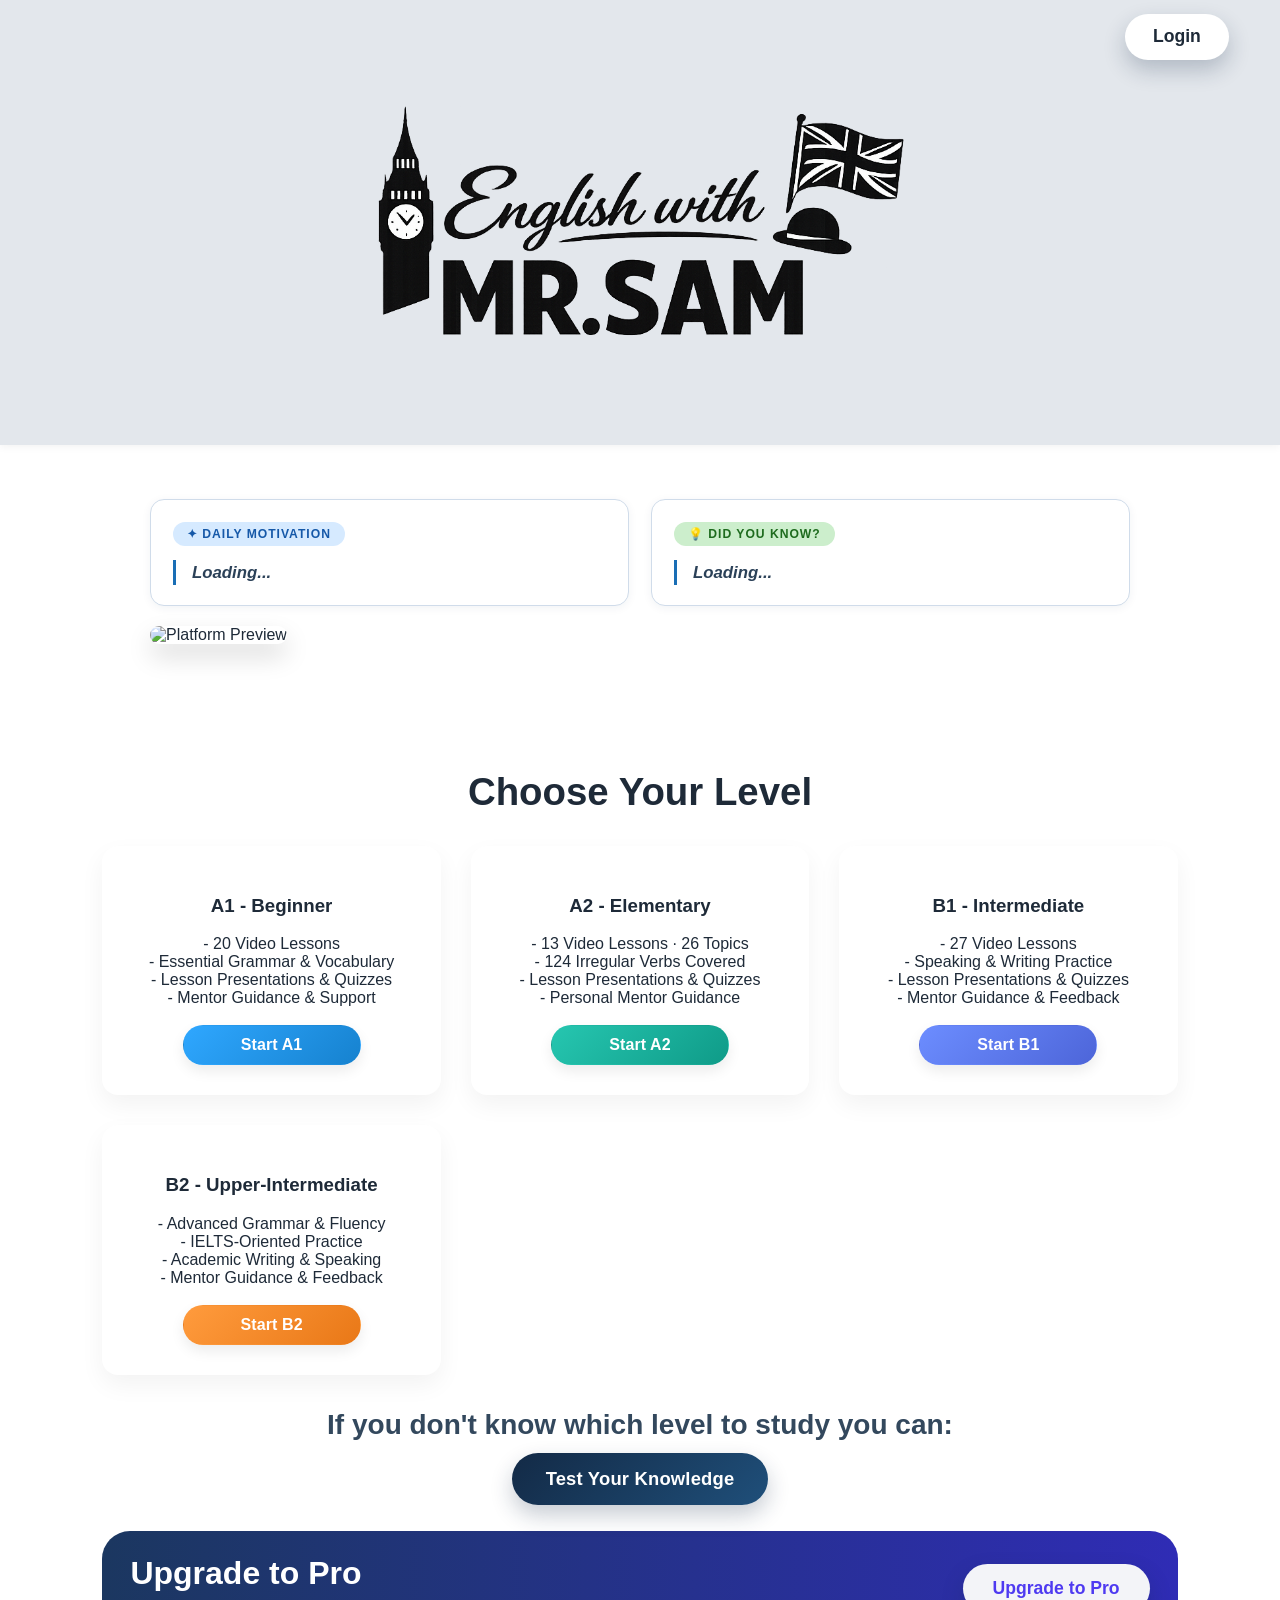
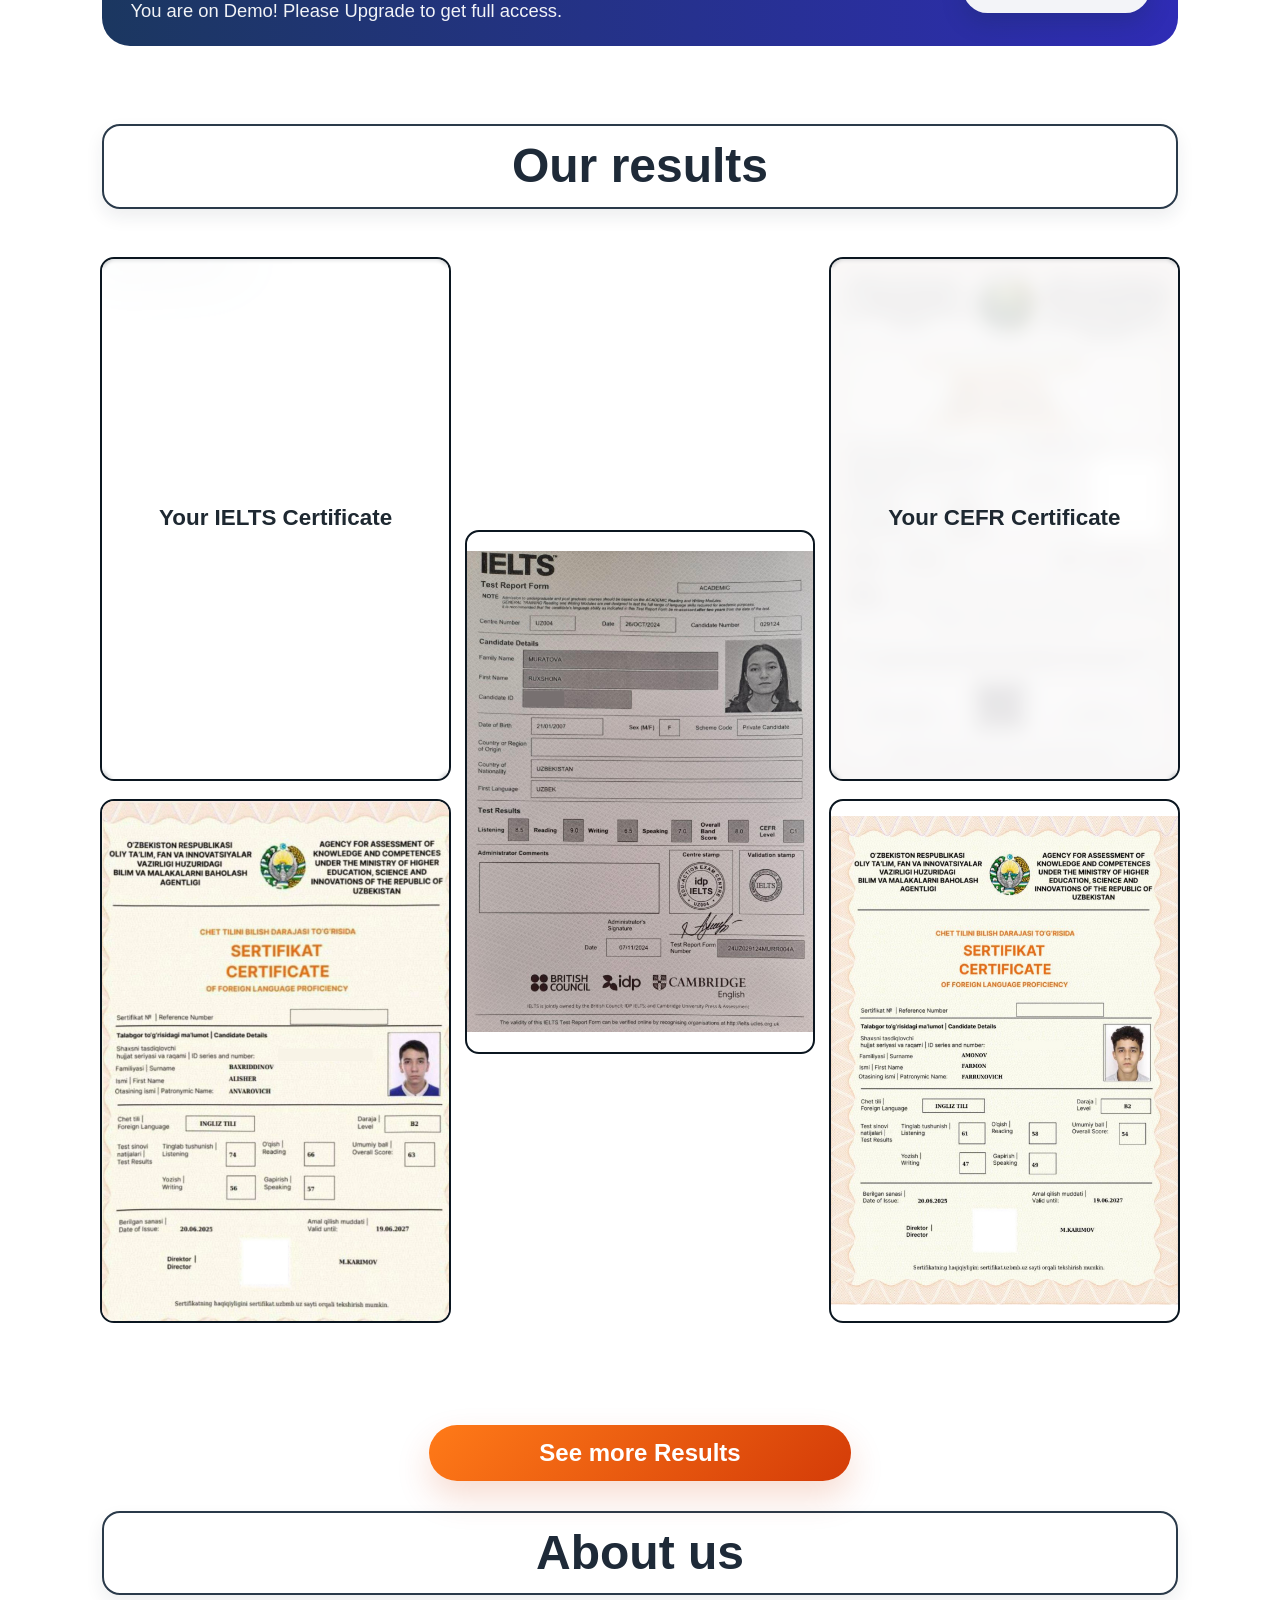
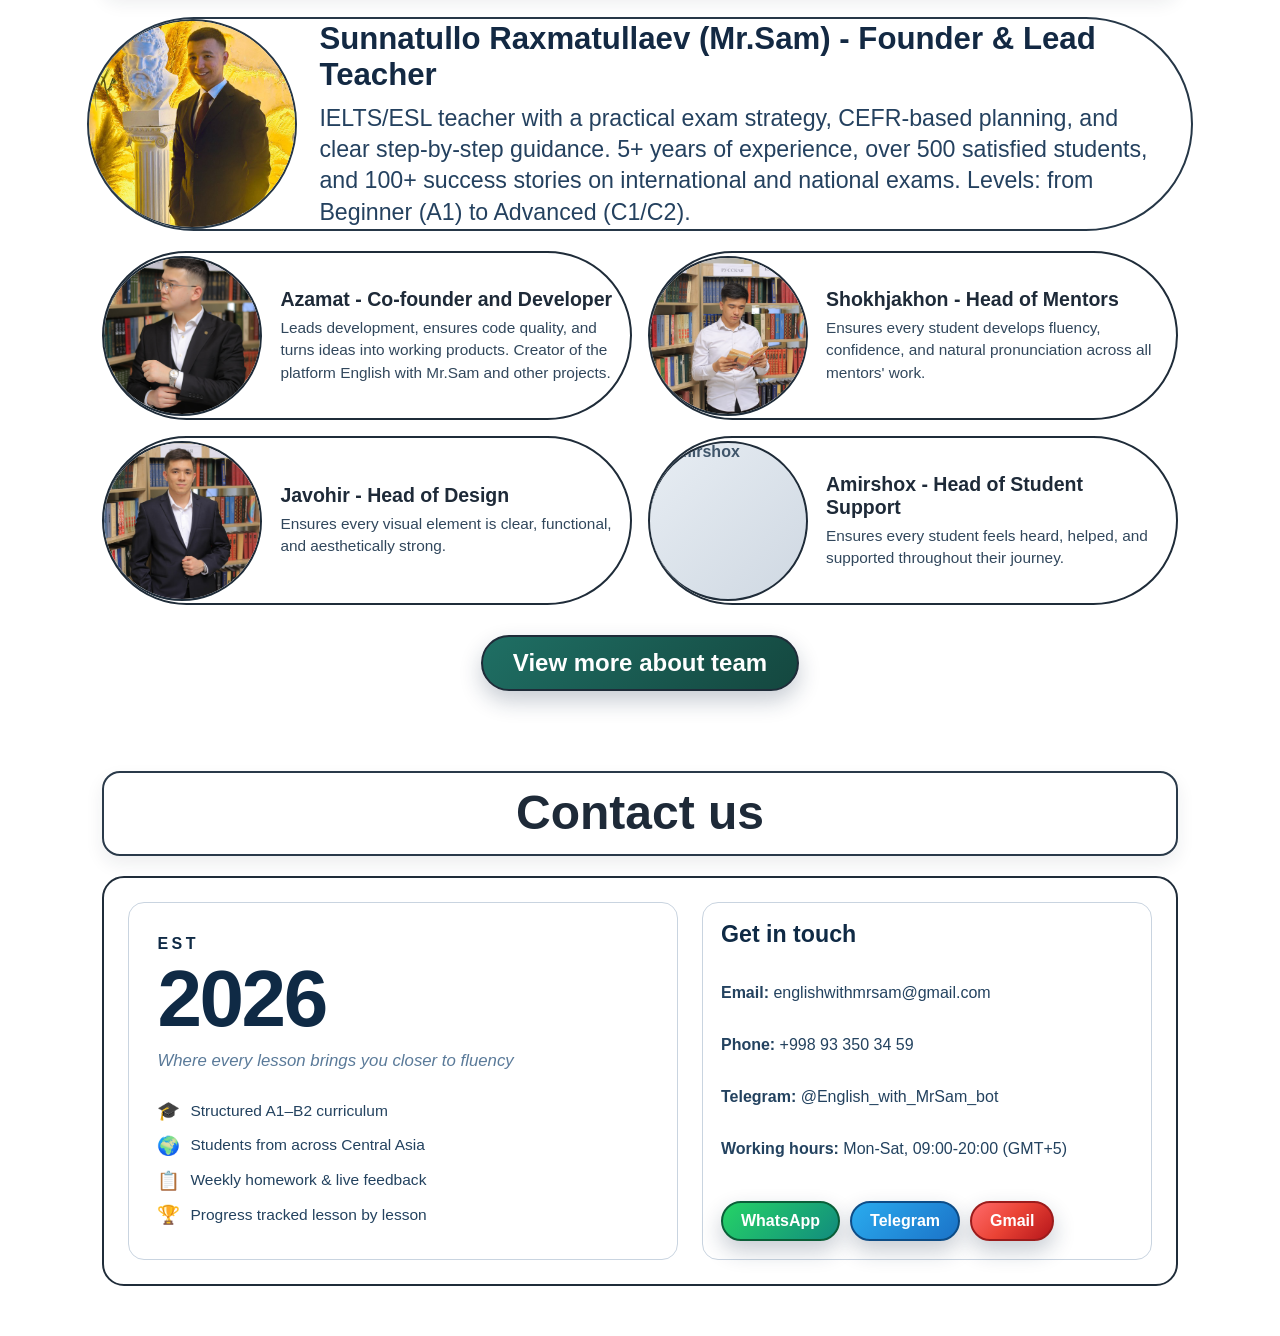
==== commit dded5739: "update: remove final test item from all course cards" ====
--- a/index.html
+++ b/index.html
@@ -59,7 +59,6 @@
         <li>Essential Grammar &amp; Vocabulary</li>
         <li>Lesson Presentations &amp; Quizzes</li>
         <li>Mentor Guidance &amp; Support</li>
-        <li>Final Level Test</li>
       </ul>
       <a href="a1.html" class="btn">Start A1</a>
     </div>
@@ -71,7 +70,6 @@
         <li>124 Irregular Verbs Covered</li>
         <li>Lesson Presentations &amp; Quizzes</li>
         <li>Personal Mentor Guidance</li>
-        <li>Final Level Test</li>
       </ul>
       <a href="a2.html" class="btn">Start A2</a>
     </div>
@@ -83,7 +81,6 @@
         <li>Speaking &amp; Writing Practice</li>
         <li>Lesson Presentations &amp; Quizzes</li>
         <li>Mentor Guidance &amp; Feedback</li>
-        <li>Final Level Test</li>
       </ul>
       <a href="b1.html" class="btn">Start B1</a>
     </div>
@@ -95,7 +92,6 @@
         <li>IELTS-Oriented Practice</li>
         <li>Academic Writing &amp; Speaking</li>
         <li>Mentor Guidance &amp; Feedback</li>
-        <li>Final Certification Test</li>
       </ul>
       <a href="b2.html" class="btn">Start B2</a>
     </div>
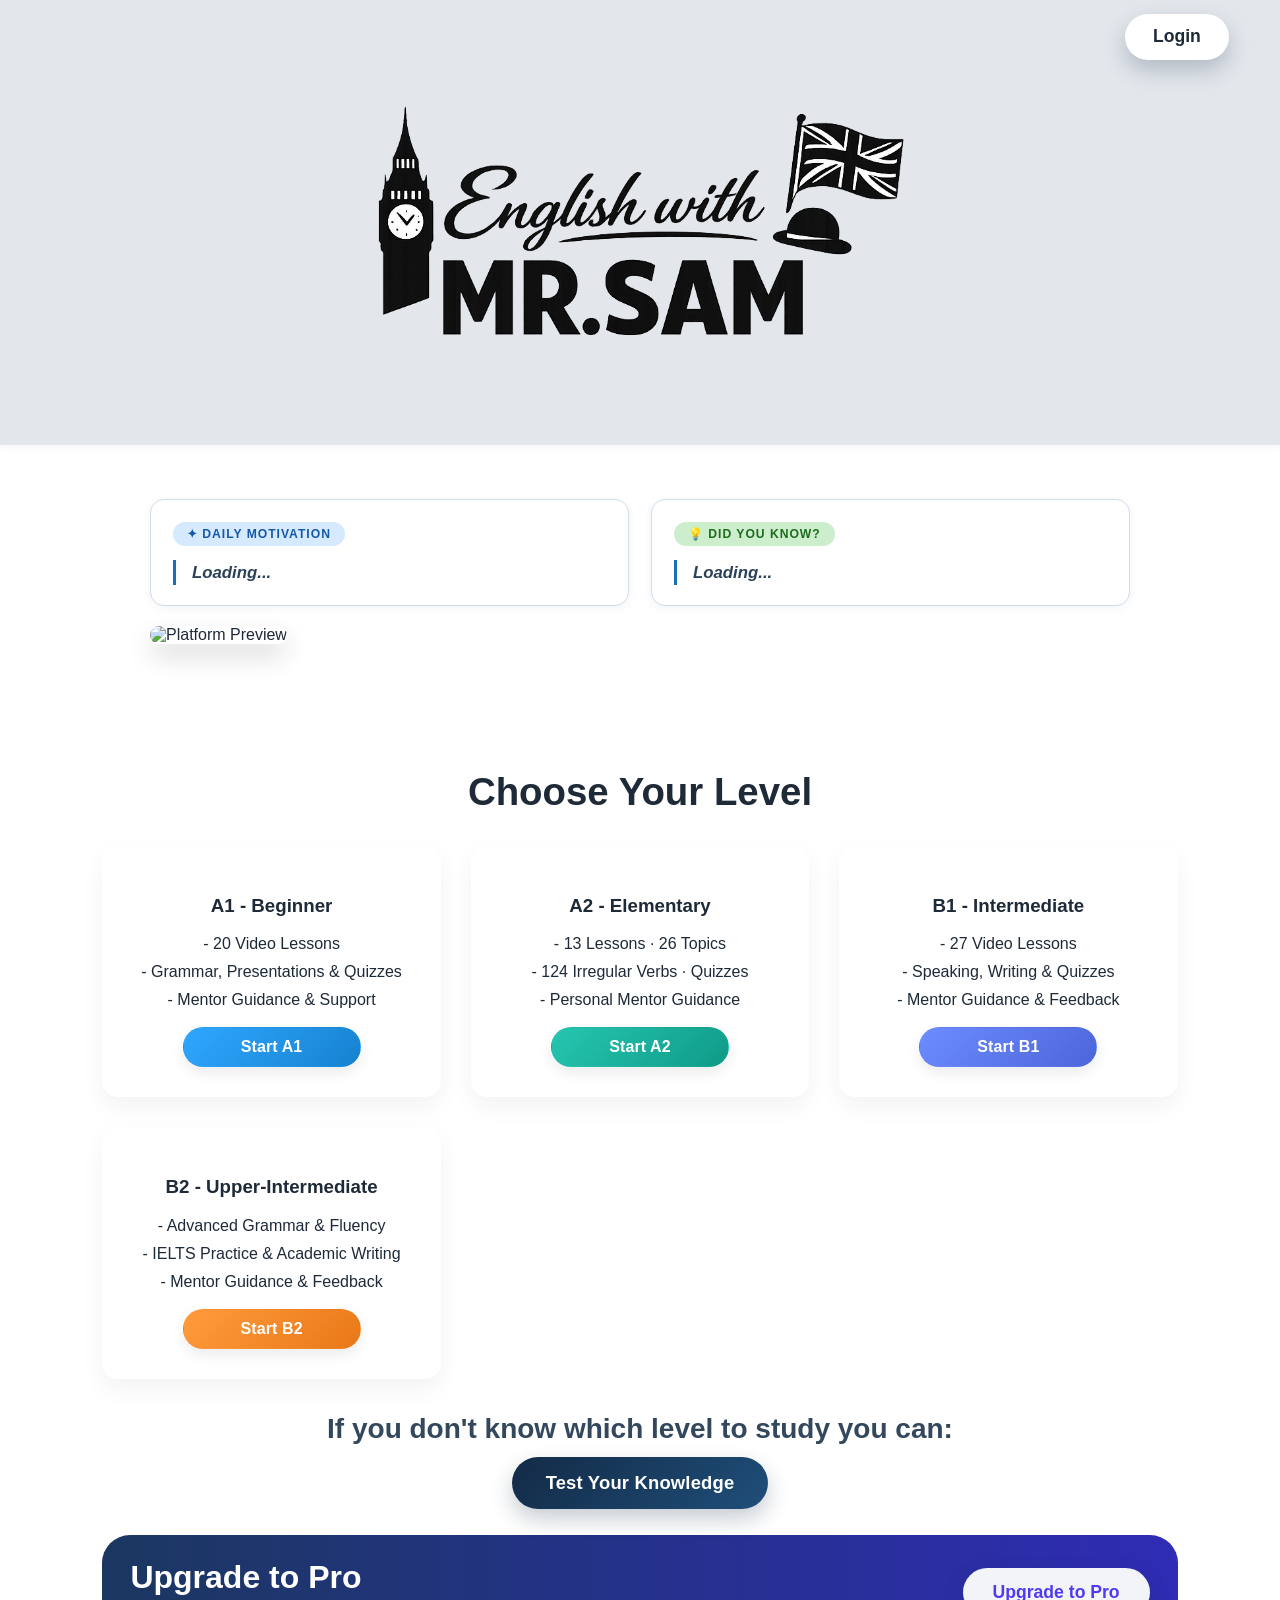
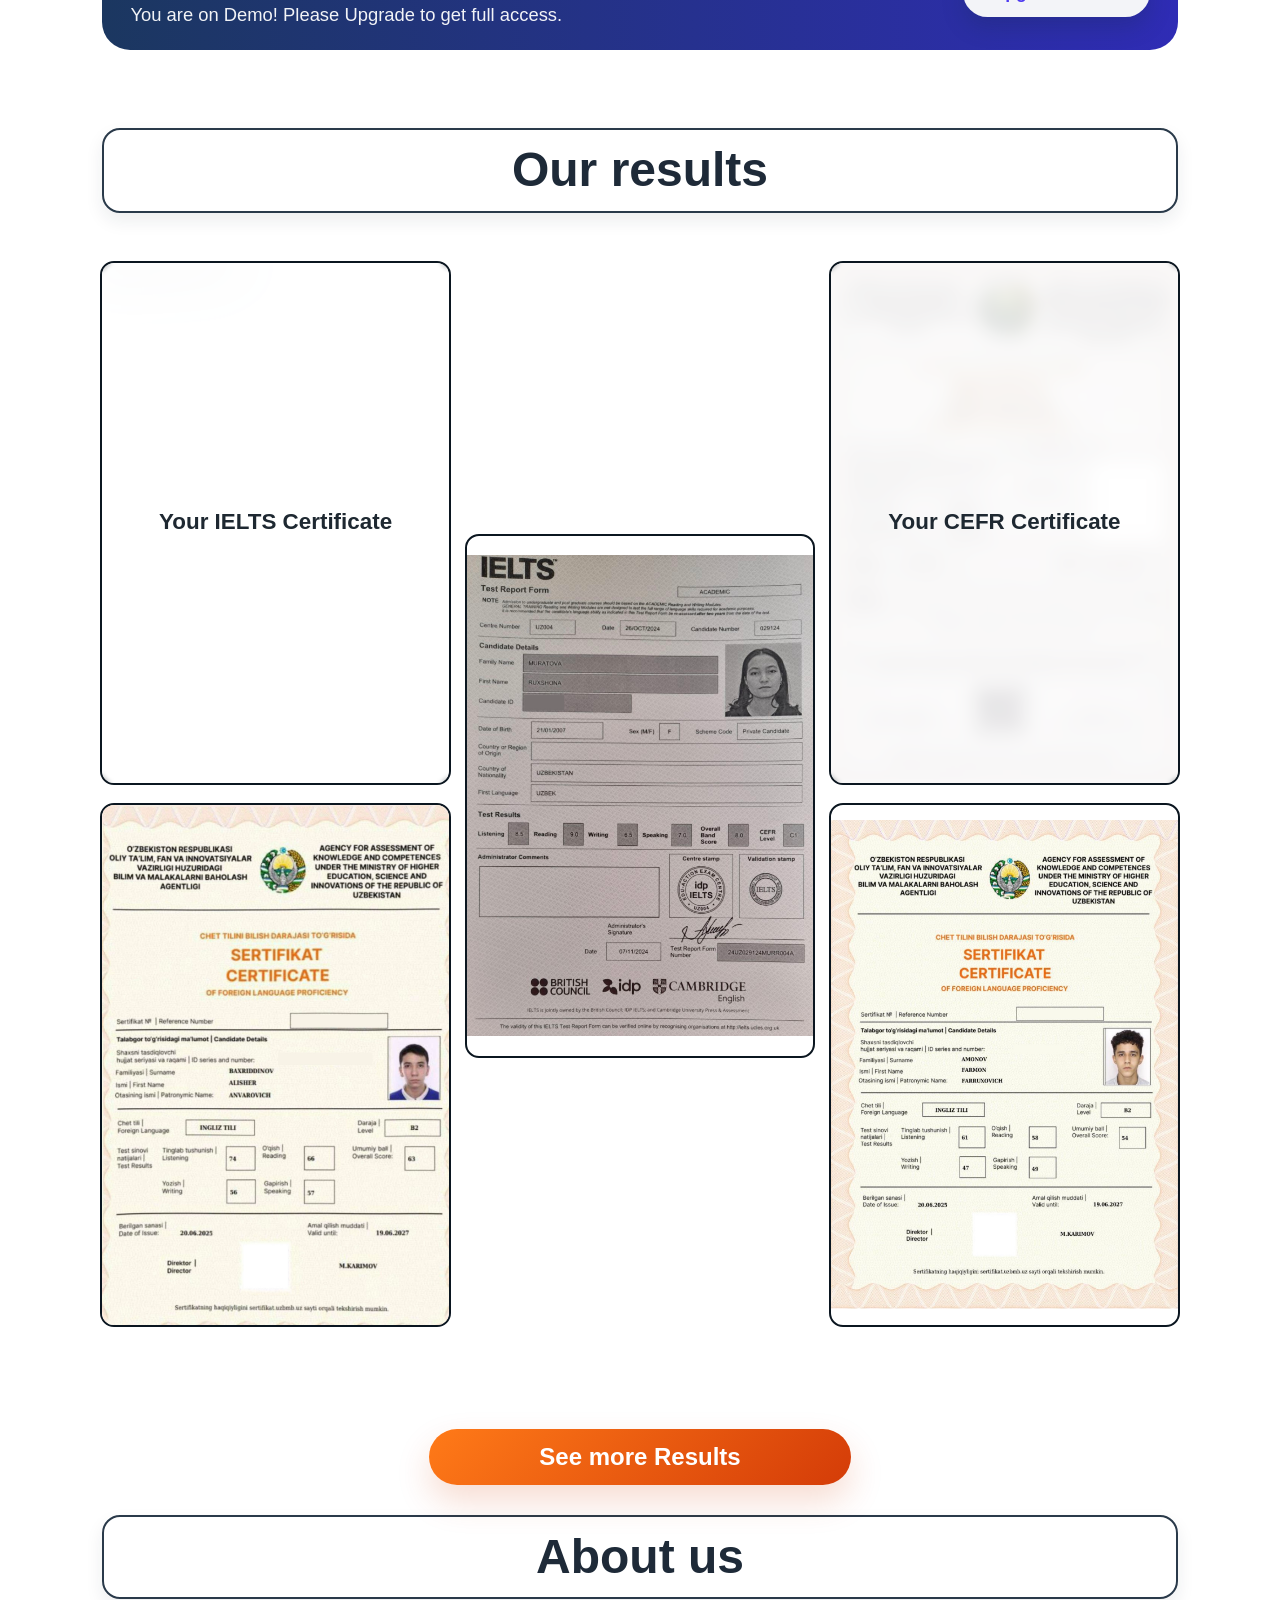
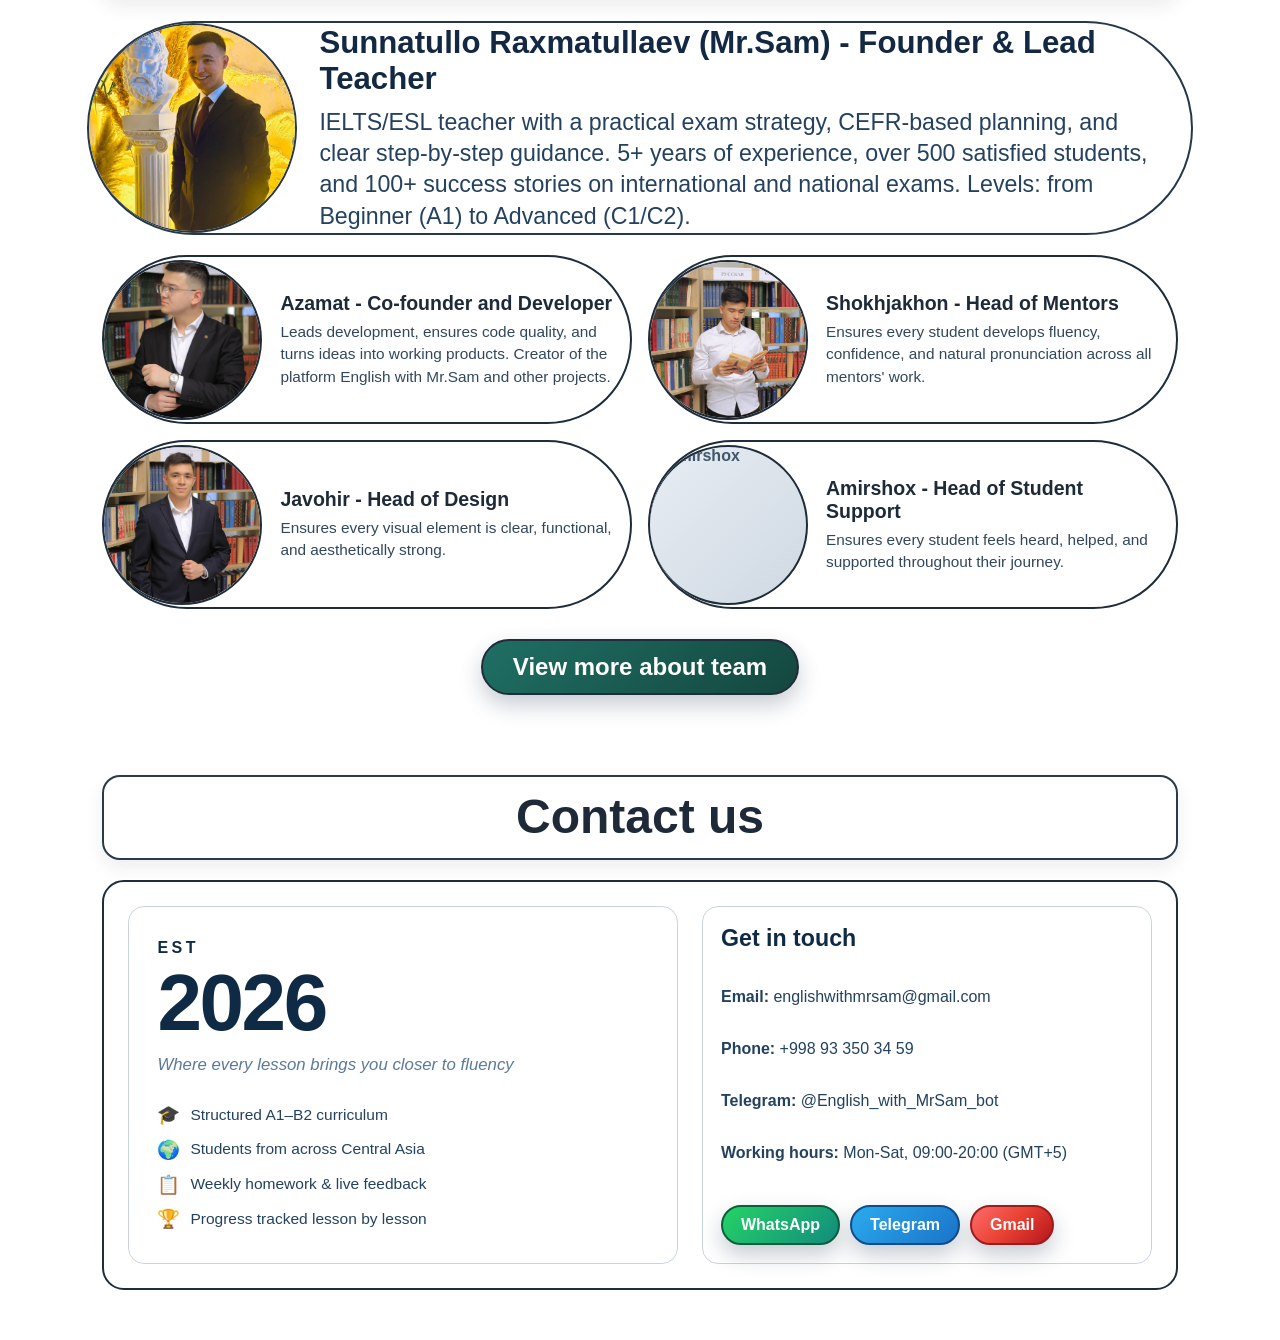
==== commit 3c44e1c5: "feat: loading overlay for See more Results, center Mr.Sam avatar on mobile" ====
--- a/index.html
+++ b/index.html
@@ -56,8 +56,7 @@
       <h3>A1 - Beginner</h3>
       <ul>
         <li>20 Video Lessons</li>
-        <li>Essential Grammar &amp; Vocabulary</li>
-        <li>Lesson Presentations &amp; Quizzes</li>
+        <li>Grammar, Presentations &amp; Quizzes</li>
         <li>Mentor Guidance &amp; Support</li>
       </ul>
       <a href="a1.html" class="btn">Start A1</a>
@@ -66,9 +65,8 @@
     <div class="card">
       <h3>A2 - Elementary</h3>
       <ul>
-        <li>13 Video Lessons · 26 Topics</li>
-        <li>124 Irregular Verbs Covered</li>
-        <li>Lesson Presentations &amp; Quizzes</li>
+        <li>13 Lessons · 26 Topics</li>
+        <li>124 Irregular Verbs · Quizzes</li>
         <li>Personal Mentor Guidance</li>
       </ul>
       <a href="a2.html" class="btn">Start A2</a>
@@ -78,8 +76,7 @@
       <h3>B1 - Intermediate</h3>
       <ul>
         <li>27 Video Lessons</li>
-        <li>Speaking &amp; Writing Practice</li>
-        <li>Lesson Presentations &amp; Quizzes</li>
+        <li>Speaking, Writing &amp; Quizzes</li>
         <li>Mentor Guidance &amp; Feedback</li>
       </ul>
       <a href="b1.html" class="btn">Start B1</a>
@@ -89,8 +86,7 @@
       <h3>B2 - Upper-Intermediate</h3>
       <ul>
         <li>Advanced Grammar &amp; Fluency</li>
-        <li>IELTS-Oriented Practice</li>
-        <li>Academic Writing &amp; Speaking</li>
+        <li>IELTS Practice &amp; Academic Writing</li>
         <li>Mentor Guidance &amp; Feedback</li>
       </ul>
       <a href="b2.html" class="btn">Start B2</a>
@@ -161,7 +157,18 @@
 	      </article>
 	    </div>
 	  </div>
-	  <a href="results.html" class="btn results-learn-btn">See more Results</a>
+	  <a href="results.html" class="btn results-learn-btn" id="see-more-results-btn">See more Results</a>
+
+<div id="results-loading-overlay" class="results-loading-overlay" aria-hidden="true">
+  <div class="results-loading-card">
+    <div class="results-loading-spinner"></div>
+    <p class="results-loading-text">Loading results...</p>
+    <div class="results-loading-bar-wrap">
+      <div class="results-loading-bar" id="results-loading-bar"></div>
+    </div>
+    <p class="results-loading-percent" id="results-loading-percent">0%</p>
+  </div>
+</div>
 	  <h2 class="results-title about-title">About us</h2>
 	  <div class="about-team">
 	    <article class="about-person about-person-featured">
--- a/css/style.css
+++ b/css/style.css
@@ -4295,6 +4295,70 @@
   box-shadow: 0 20px 44px rgba(212, 60, 8, 0.24);
 }
 
+/* Results loading overlay */
+.results-loading-overlay {
+  display: none;
+  position: fixed;
+  inset: 0;
+  background: rgba(10, 20, 40, 0.72);
+  backdrop-filter: blur(6px);
+  z-index: 9999;
+  align-items: center;
+  justify-content: center;
+}
+.results-loading-overlay.is-active {
+  display: flex;
+}
+.results-loading-card {
+  background: #ffffff;
+  border-radius: 20px;
+  padding: 44px 48px 36px;
+  text-align: center;
+  min-width: 280px;
+  max-width: 360px;
+  width: 90%;
+  box-shadow: 0 24px 64px rgba(0,0,0,0.22);
+}
+.results-loading-spinner {
+  width: 52px;
+  height: 52px;
+  border: 5px solid #e8eef6;
+  border-top-color: #1a6eb5;
+  border-radius: 50%;
+  margin: 0 auto 18px;
+  animation: results-spin 0.9s linear infinite;
+}
+@keyframes results-spin {
+  to { transform: rotate(360deg); }
+}
+.results-loading-text {
+  font-size: 1.15rem;
+  font-weight: 700;
+  color: #0f2a45;
+  margin: 0 0 20px;
+  letter-spacing: 0.01em;
+}
+.results-loading-bar-wrap {
+  background: #e8eef6;
+  border-radius: 999px;
+  height: 10px;
+  overflow: hidden;
+  margin-bottom: 10px;
+}
+.results-loading-bar {
+  height: 100%;
+  width: 0%;
+  background: linear-gradient(90deg, #1a6eb5, #2563eb);
+  border-radius: 999px;
+  transition: width 0.1s linear;
+}
+.results-loading-percent {
+  font-size: 0.95rem;
+  font-weight: 600;
+  color: #1a6eb5;
+  margin: 0;
+}
+
 .mentors-more-btn {
   margin-top: 8px;
   border: 2px solid #1f2c39;
@@ -4642,6 +4706,9 @@
   margin: 0 0 18px;
   padding-left: 0;
   flex: 1;
+  display: flex;
+  flex-direction: column;
+  gap: 10px;
   list-style: none;
 }
 
@@ -9061,6 +9128,7 @@
   .about-person-featured {
     flex-direction: column;
     text-align: center;
+    align-items: center;
     padding: 16px;
   }
 
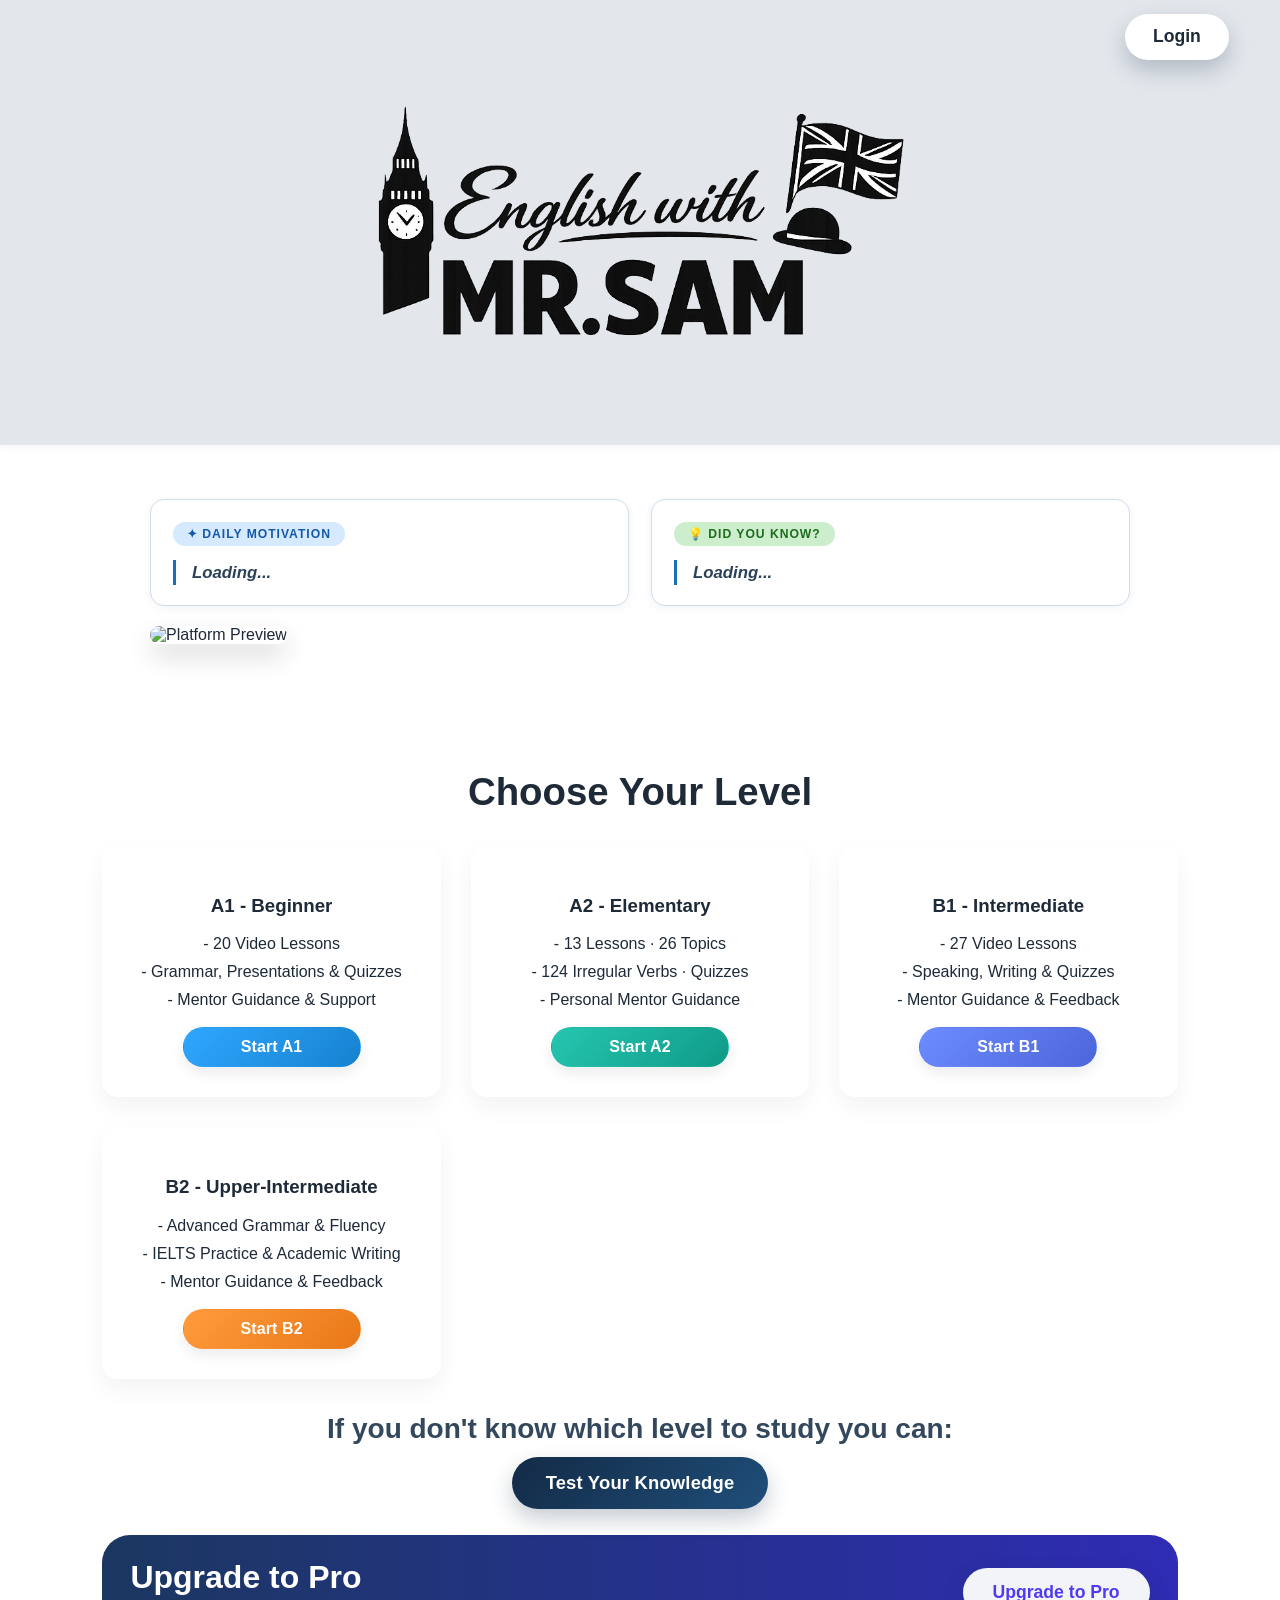
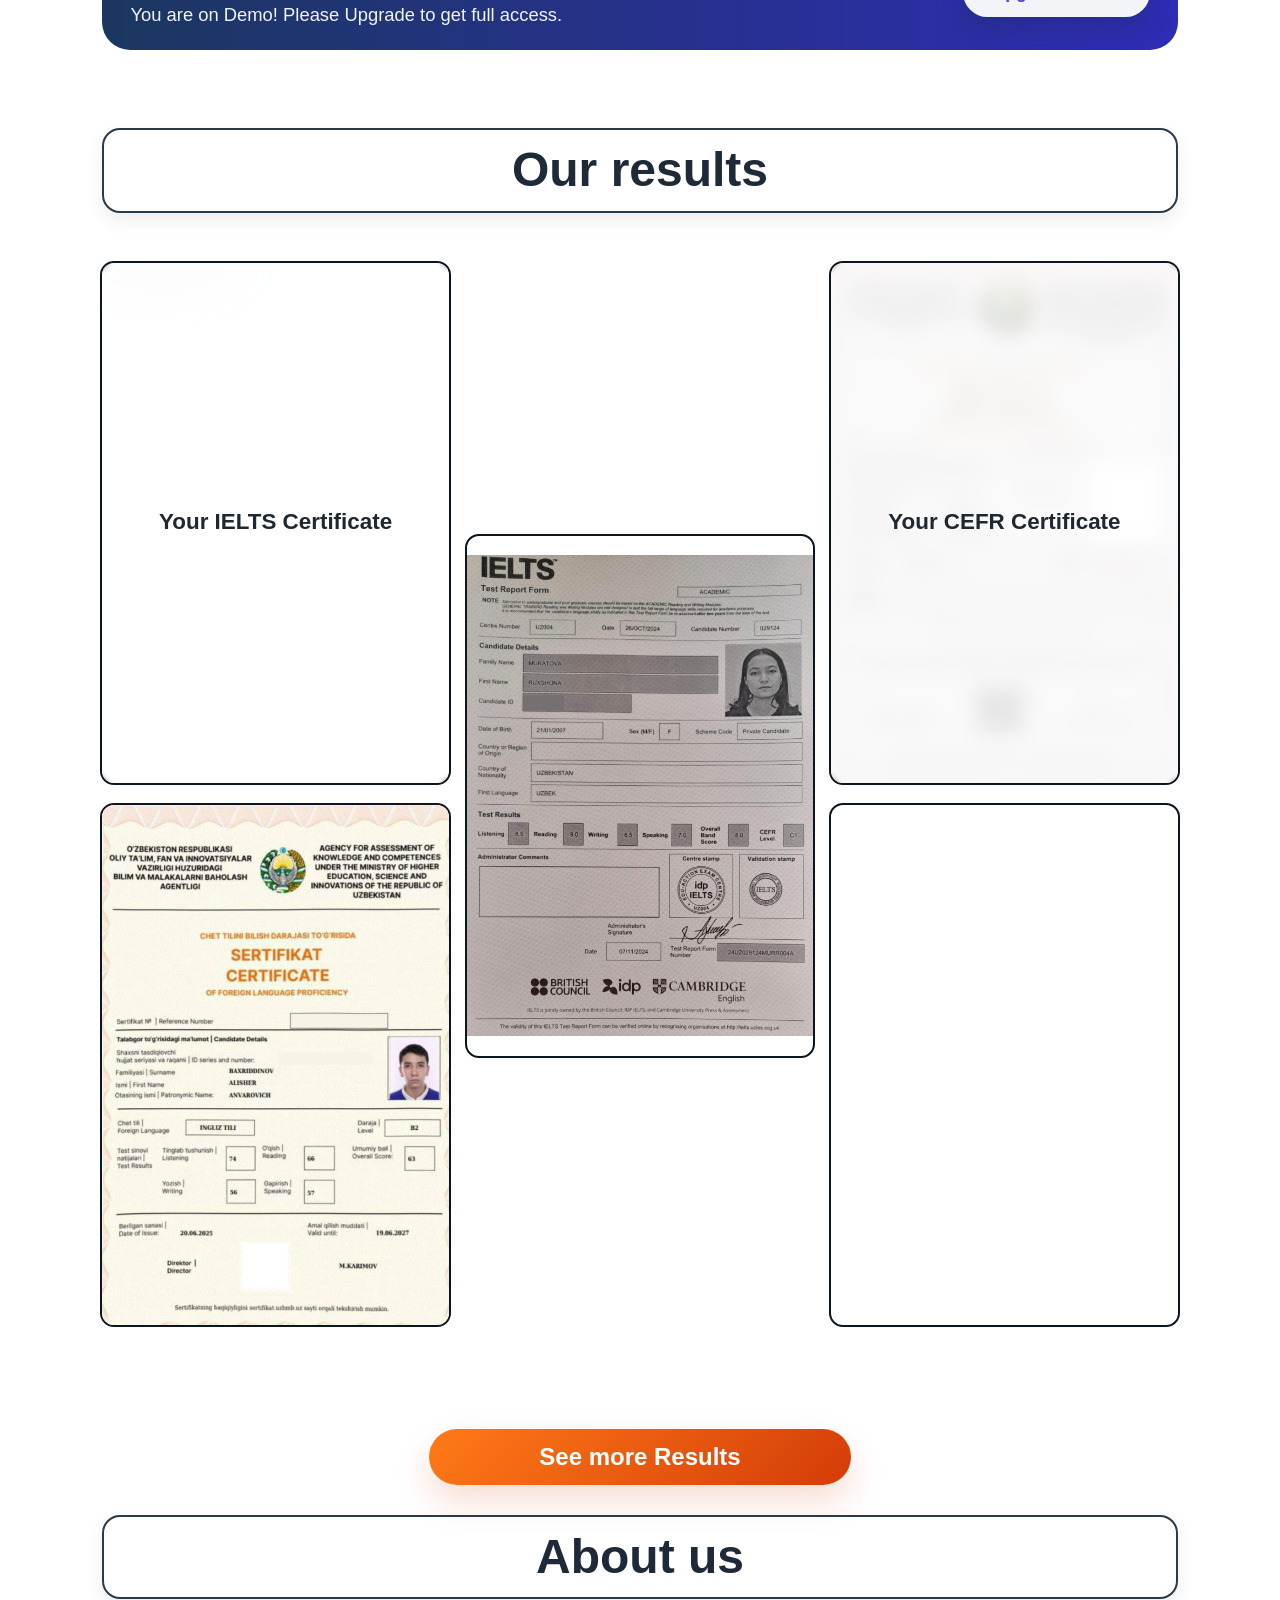
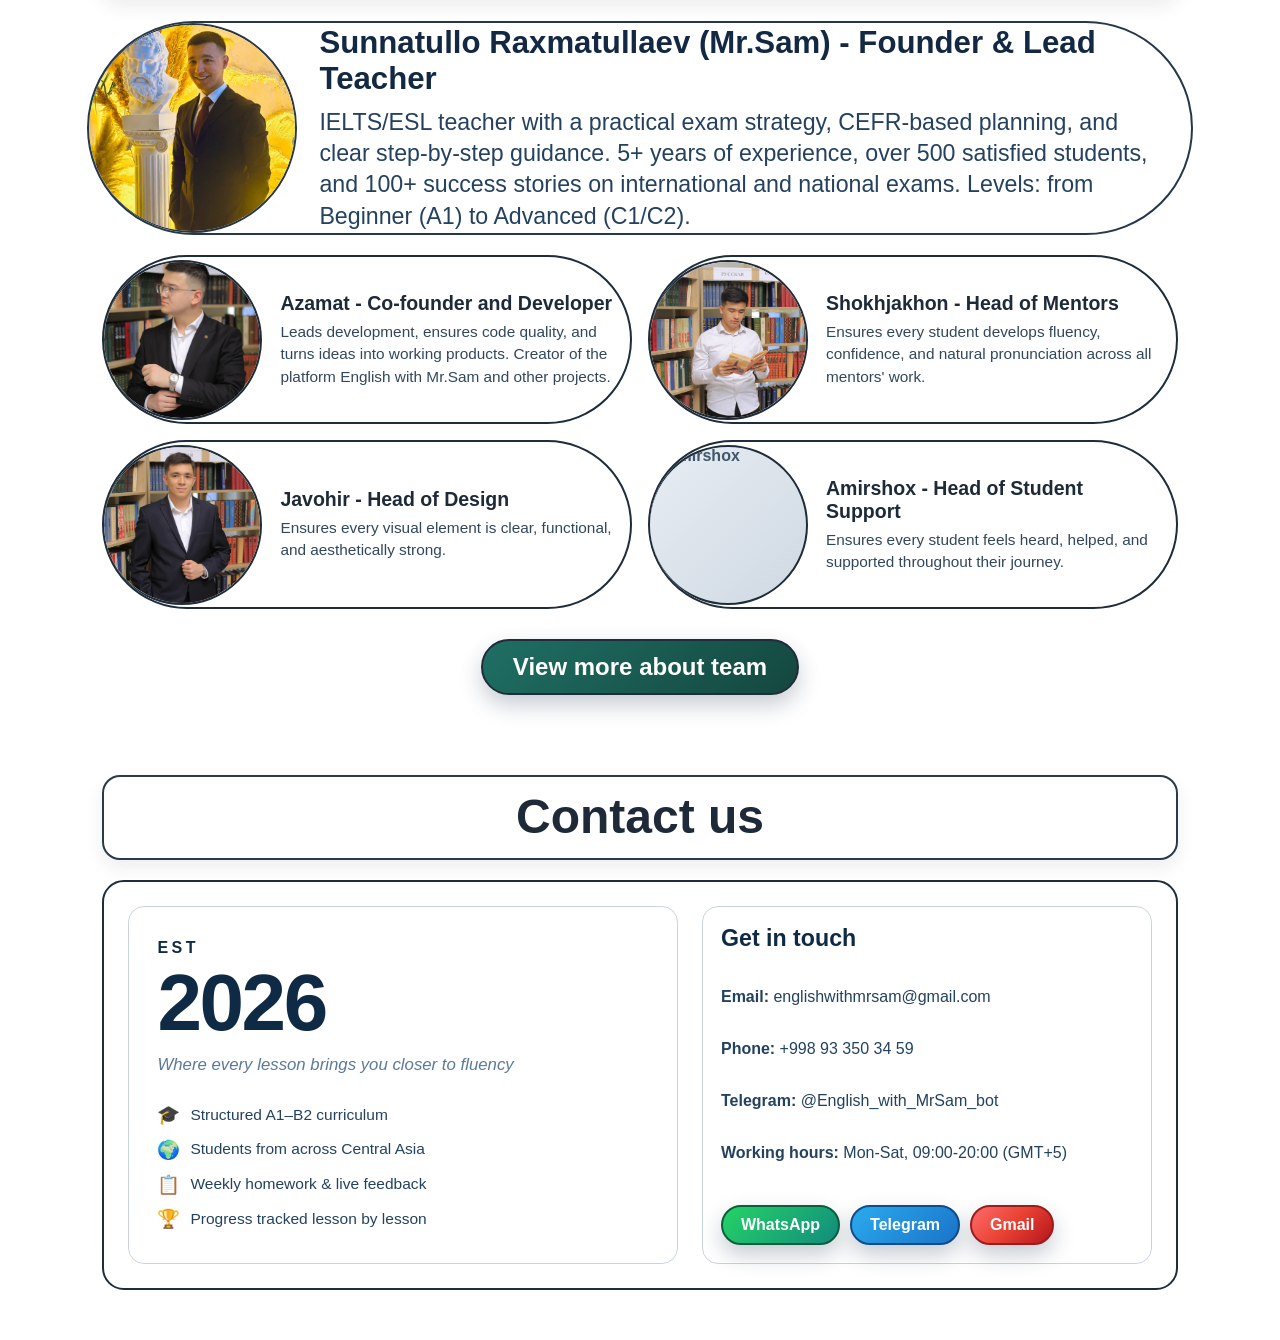
==== commit d8006d12: "Add Google Analytics (GA4) to all HTML pages Measurement ID: G-3MEMMC38WR Added gtag.js snippet to t" ====
--- a/index.html
+++ b/index.html
@@ -1,6 +1,14 @@
 <!DOCTYPE html>
 <html lang="en">
 <head>
+  <!-- Google tag (gtag.js) -->
+  <script async src="https://www.googletagmanager.com/gtag/js?id=G-3MEMMC38WR"></script>
+  <script>
+    window.dataLayer = window.dataLayer || [];
+    function gtag(){dataLayer.push(arguments);}
+    gtag('js', new Date());
+    gtag('config', 'G-3MEMMC38WR');
+  </script>
   <meta charset="UTF-8">
   <meta name="viewport" content="width=device-width, initial-scale=1.0">
   <title>English with Mr.Sam</title>
@@ -158,17 +166,6 @@
 	    </div>
 	  </div>
 	  <a href="results.html" class="btn results-learn-btn" id="see-more-results-btn">See more Results</a>
-
-<div id="results-loading-overlay" class="results-loading-overlay" aria-hidden="true">
-  <div class="results-loading-card">
-    <div class="results-loading-spinner"></div>
-    <p class="results-loading-text">Loading results...</p>
-    <div class="results-loading-bar-wrap">
-      <div class="results-loading-bar" id="results-loading-bar"></div>
-    </div>
-    <p class="results-loading-percent" id="results-loading-percent">0%</p>
-  </div>
-</div>
 	  <h2 class="results-title about-title">About us</h2>
 	  <div class="about-team">
 	    <article class="about-person about-person-featured">
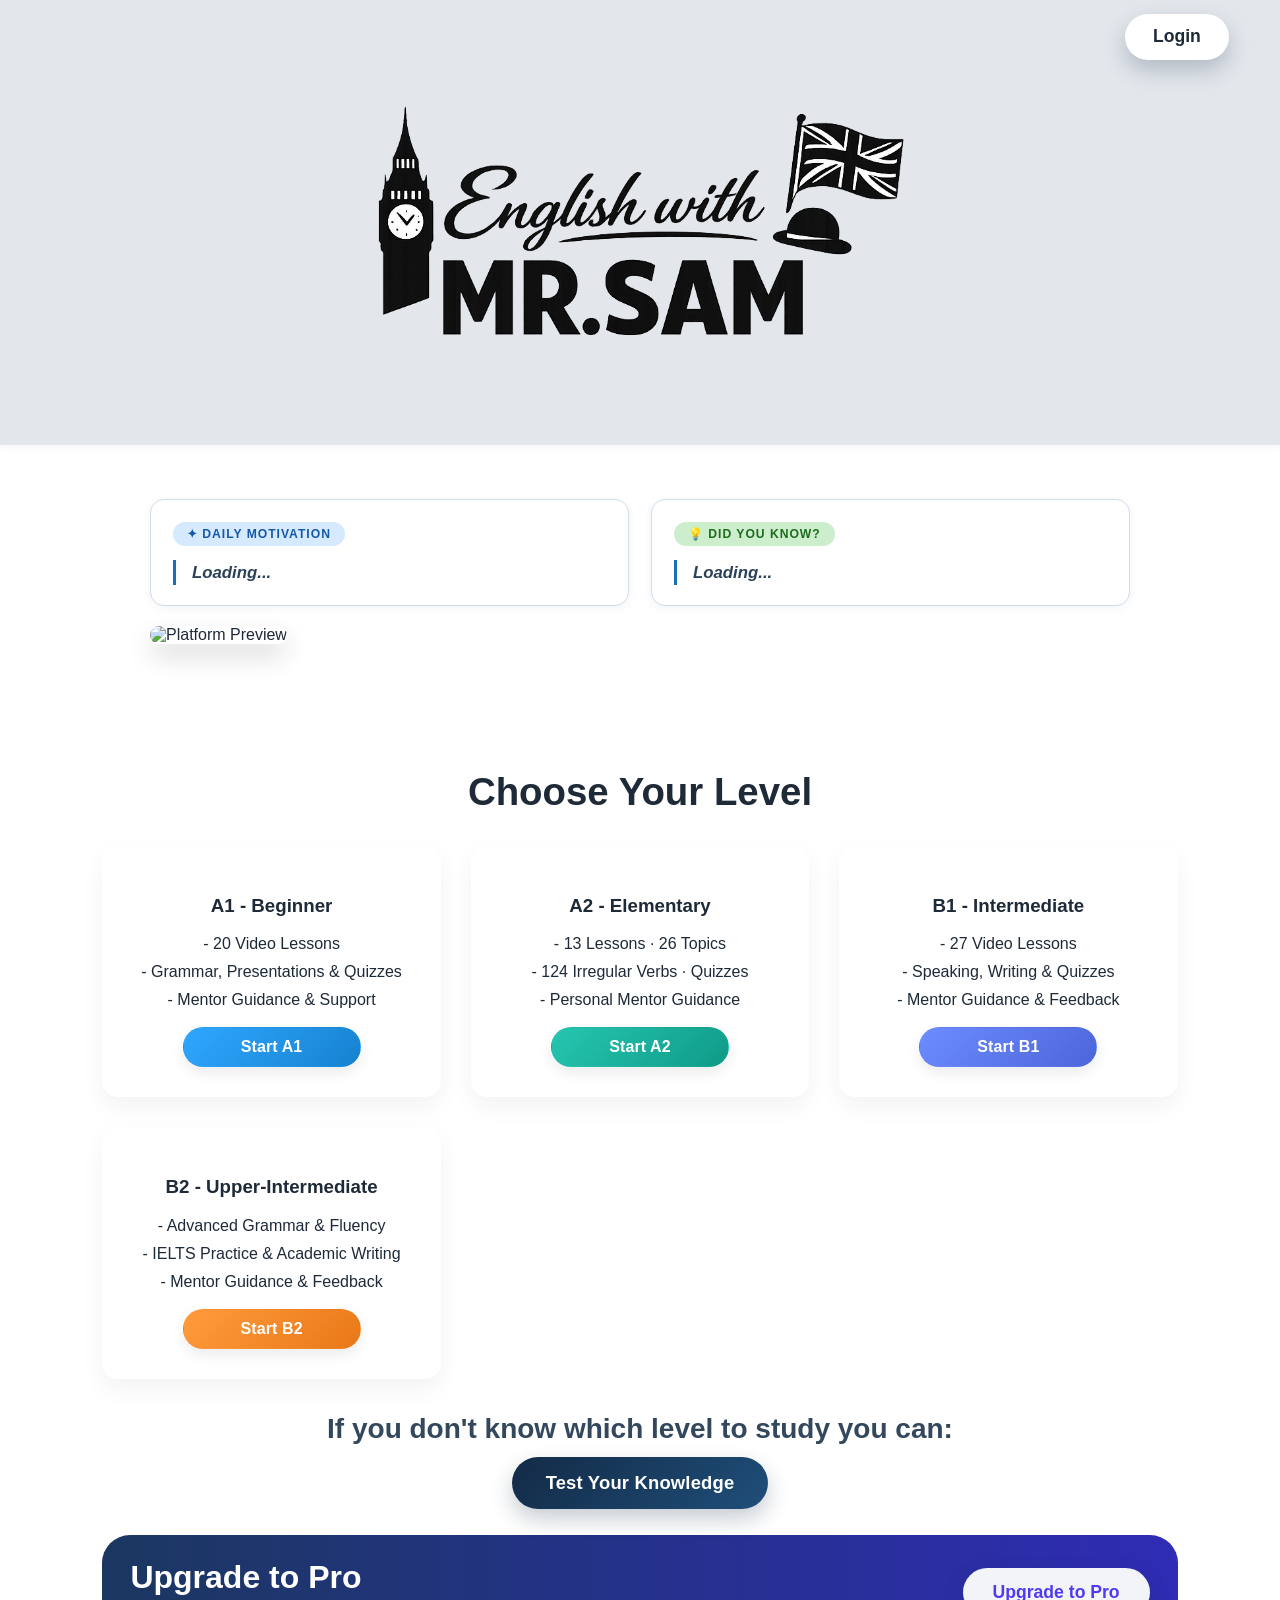
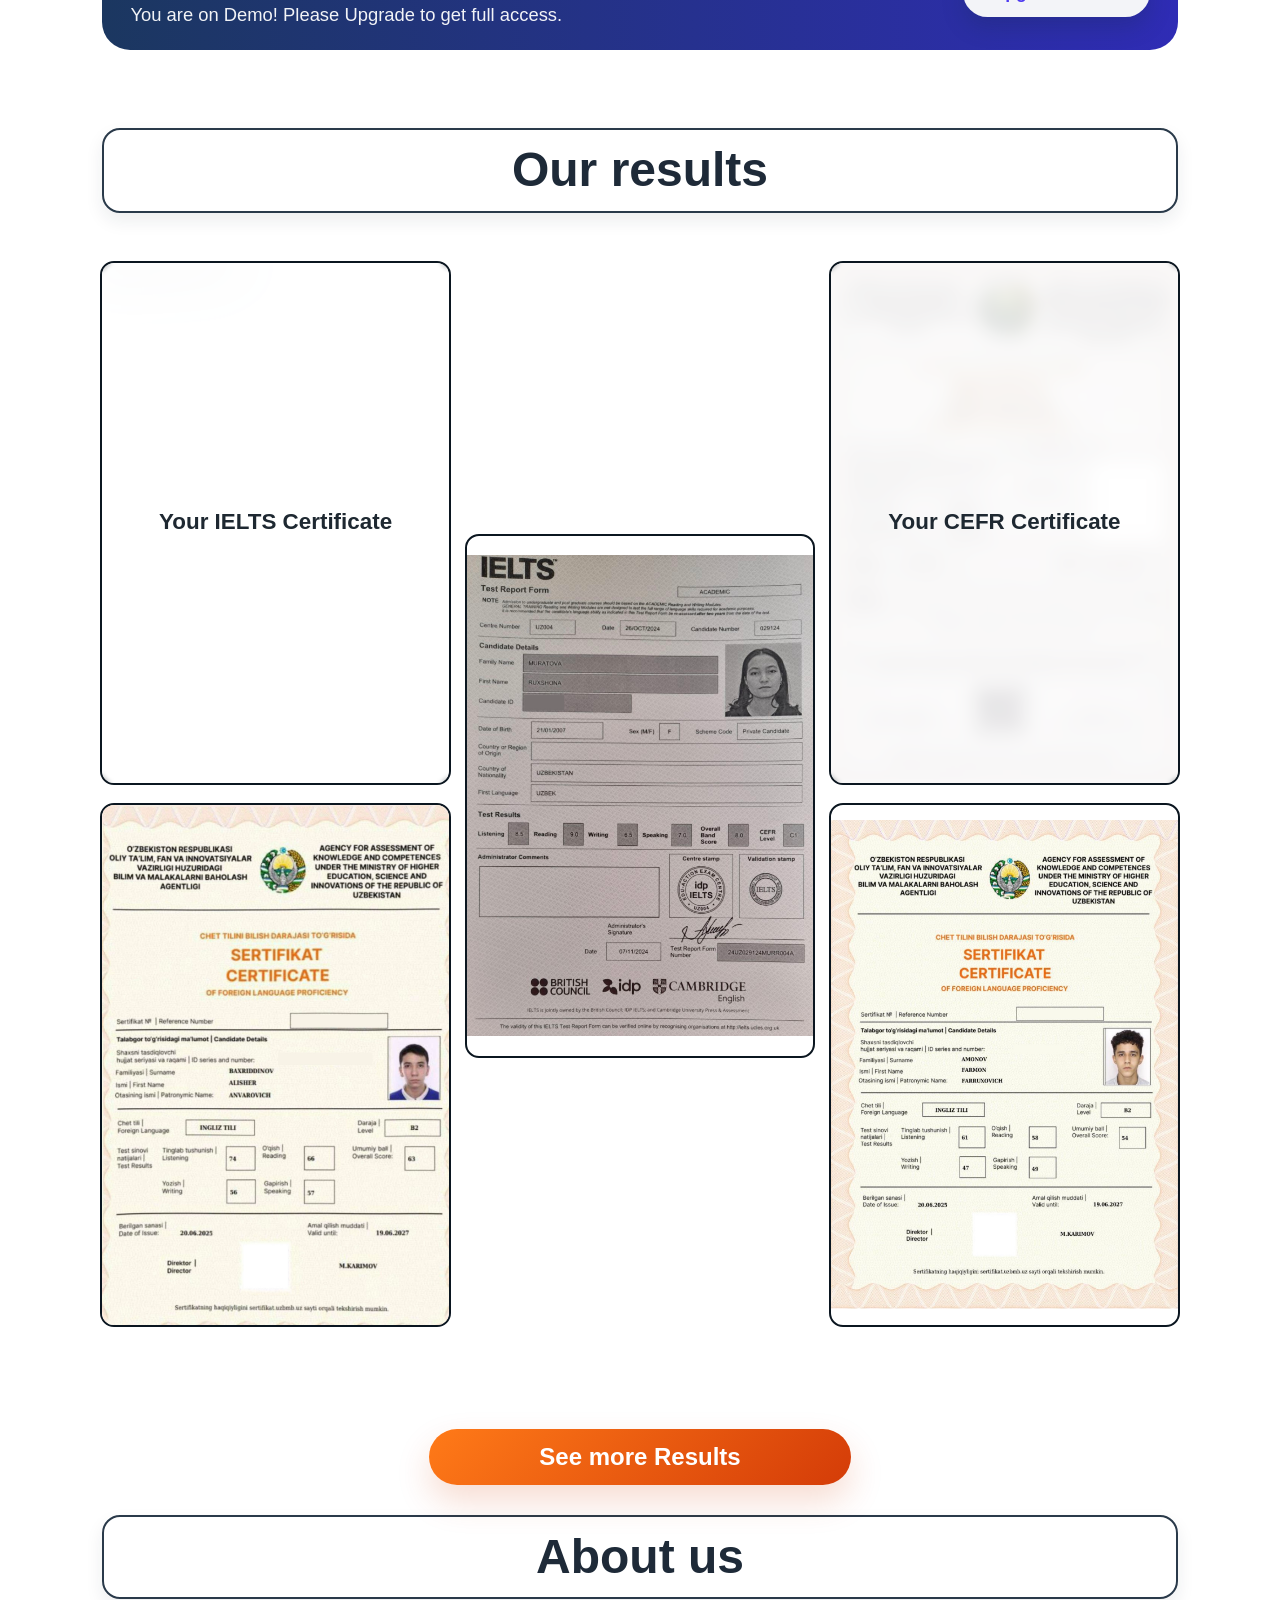
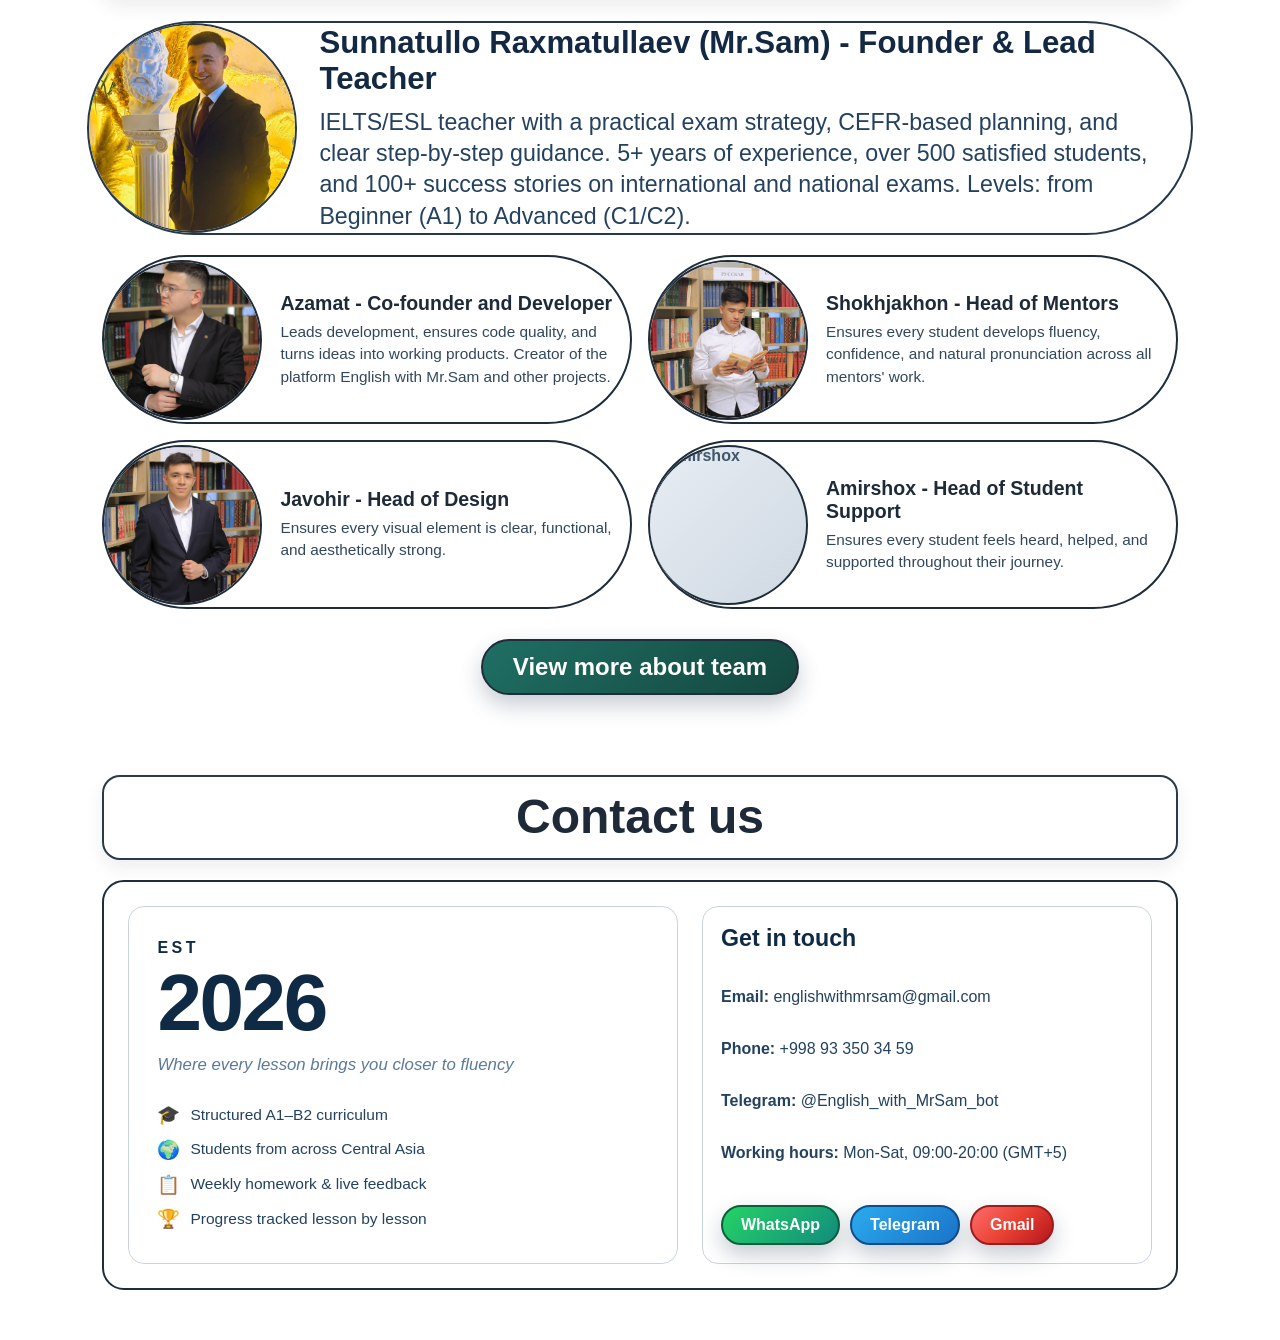
==== commit 39cc7523: "Add Partners / In collaboration with section to Contact page Backend (server.py): - PARTNERS_PATH + " ====
--- a/index.html
+++ b/index.html
@@ -248,7 +248,32 @@
       </div>
     </div>
   </div>
+
+  <!-- Partners strip -->
+  <div class="partners-strip" id="partners-strip" hidden>
+    <p class="partners-strip-label">In collaboration with:</p>
+    <div class="partners-list" id="partners-list"></div>
+    <button type="button" class="partners-edit-btn admin-only-el" id="partners-edit-btn" hidden aria-label="Edit partners">✏️ Edit</button>
+  </div>
 </section>
+
+<!-- Partners admin modal -->
+<div id="partners-admin-modal" class="admin-lessons-modal" aria-hidden="true">
+  <div class="admin-lessons-card partners-admin-card" role="dialog" aria-modal="true" aria-label="Edit partners">
+    <div class="admin-lessons-header">
+      <h2 class="admin-lessons-title">In collaboration with — Edit</h2>
+      <button type="button" class="admin-lessons-close" id="partners-admin-close" aria-label="Close">&times;</button>
+    </div>
+    <div id="partners-admin-list" class="partners-admin-list"></div>
+    <div class="partners-admin-footer">
+      <button type="button" class="btn admin-lessons-secondary" id="partners-admin-add">+ Add partner</button>
+      <div class="admin-quiz-save-wrap">
+        <p id="partners-admin-status" class="admin-lessons-status" aria-live="polite"></p>
+        <button type="button" class="btn admin-lessons-primary" id="partners-admin-save">Save</button>
+      </div>
+    </div>
+  </div>
+</div>
 
 <div id="daily-pin-modal" class="admin-lessons-modal" aria-hidden="true">
   <div class="admin-lessons-card" role="dialog" aria-modal="true" aria-labelledby="daily-pin-title">
--- a/css/style.css
+++ b/css/style.css
@@ -4690,6 +4690,168 @@
   border-color: #9b1c1c;
   background: linear-gradient(135deg, #ff6b6b 0%, #ea4335 48%, #b5161b 100%);
 }
+
+/* ── Partners strip ───────────────────────────────────── */
+.partners-strip {
+  width: 100%;
+  max-width: 1240px;
+  margin-top: 6px;
+  padding: 18px 24px;
+  background: rgba(255,255,255,0.82);
+  border: 1px solid #c9d4e0;
+  border-radius: 16px;
+  display: flex;
+  align-items: center;
+  gap: 18px;
+  flex-wrap: wrap;
+  position: relative;
+}
+
+.partners-strip-label {
+  font-size: 0.88rem;
+  font-weight: 700;
+  color: #5a7a99;
+  text-transform: uppercase;
+  letter-spacing: 0.08em;
+  white-space: nowrap;
+  margin: 0;
+}
+
+.partners-list {
+  display: flex;
+  align-items: center;
+  gap: 20px;
+  flex-wrap: wrap;
+  flex: 1;
+}
+
+.partner-item {
+  display: flex;
+  align-items: center;
+  gap: 9px;
+  background: #f4f8fc;
+  border: 1px solid #dce8f2;
+  border-radius: 10px;
+  padding: 7px 13px;
+  transition: box-shadow 0.18s, border-color 0.18s;
+}
+
+.partner-item:hover {
+  border-color: #5a9fd4;
+  box-shadow: 0 2px 10px rgba(15,42,69,0.08);
+}
+
+.partner-logo {
+  width: 36px;
+  height: 36px;
+  object-fit: contain;
+  border-radius: 6px;
+  background: #fff;
+  flex-shrink: 0;
+}
+
+.partner-logo-placeholder {
+  width: 36px;
+  height: 36px;
+  border-radius: 6px;
+  background: #dce8f2;
+  display: flex;
+  align-items: center;
+  justify-content: center;
+  font-size: 1.2rem;
+  flex-shrink: 0;
+}
+
+.partner-name {
+  font-size: 0.92rem;
+  font-weight: 600;
+  color: #1f2c39;
+  line-height: 1.25;
+}
+
+.partners-edit-btn {
+  position: absolute;
+  top: 10px;
+  right: 12px;
+  font-size: 0.8rem;
+  padding: 4px 10px;
+  background: #f4f8fc;
+  border: 1px solid #c9d4e0;
+  border-radius: 8px;
+  color: #5a7a99;
+  cursor: pointer;
+  transition: background 0.15s, border-color 0.15s;
+}
+
+.partners-edit-btn:hover {
+  background: #e3edf6;
+  border-color: #5a9fd4;
+  color: #0f2a45;
+}
+
+/* Partners admin modal */
+.partners-admin-card {
+  max-width: 560px;
+  width: 100%;
+}
+
+.partners-admin-list {
+  display: flex;
+  flex-direction: column;
+  gap: 12px;
+  max-height: 420px;
+  overflow-y: auto;
+  padding: 4px 2px;
+}
+
+.partners-admin-row {
+  display: grid;
+  grid-template-columns: 48px 1fr auto;
+  gap: 10px;
+  align-items: center;
+  background: #f4f8fc;
+  border: 1px solid #dce8f2;
+  border-radius: 11px;
+  padding: 10px 12px;
+}
+
+.partners-admin-logo-preview {
+  width: 44px;
+  height: 44px;
+  border-radius: 8px;
+  object-fit: contain;
+  background: #fff;
+  border: 1px solid #c9d4e0;
+  cursor: pointer;
+  display: flex;
+  align-items: center;
+  justify-content: center;
+  overflow: hidden;
+  font-size: 1.4rem;
+}
+
+.partners-admin-logo-preview img {
+  width: 100%;
+  height: 100%;
+  object-fit: contain;
+}
+
+.partners-admin-fields {
+  display: flex;
+  flex-direction: column;
+  gap: 5px;
+}
+
+.partners-admin-footer {
+  display: flex;
+  align-items: center;
+  justify-content: space-between;
+  gap: 12px;
+  margin-top: 14px;
+  flex-wrap: wrap;
+}
+
+/* ── END Partners strip ───────────────────────────────── */
 
 .card {
   background: white;
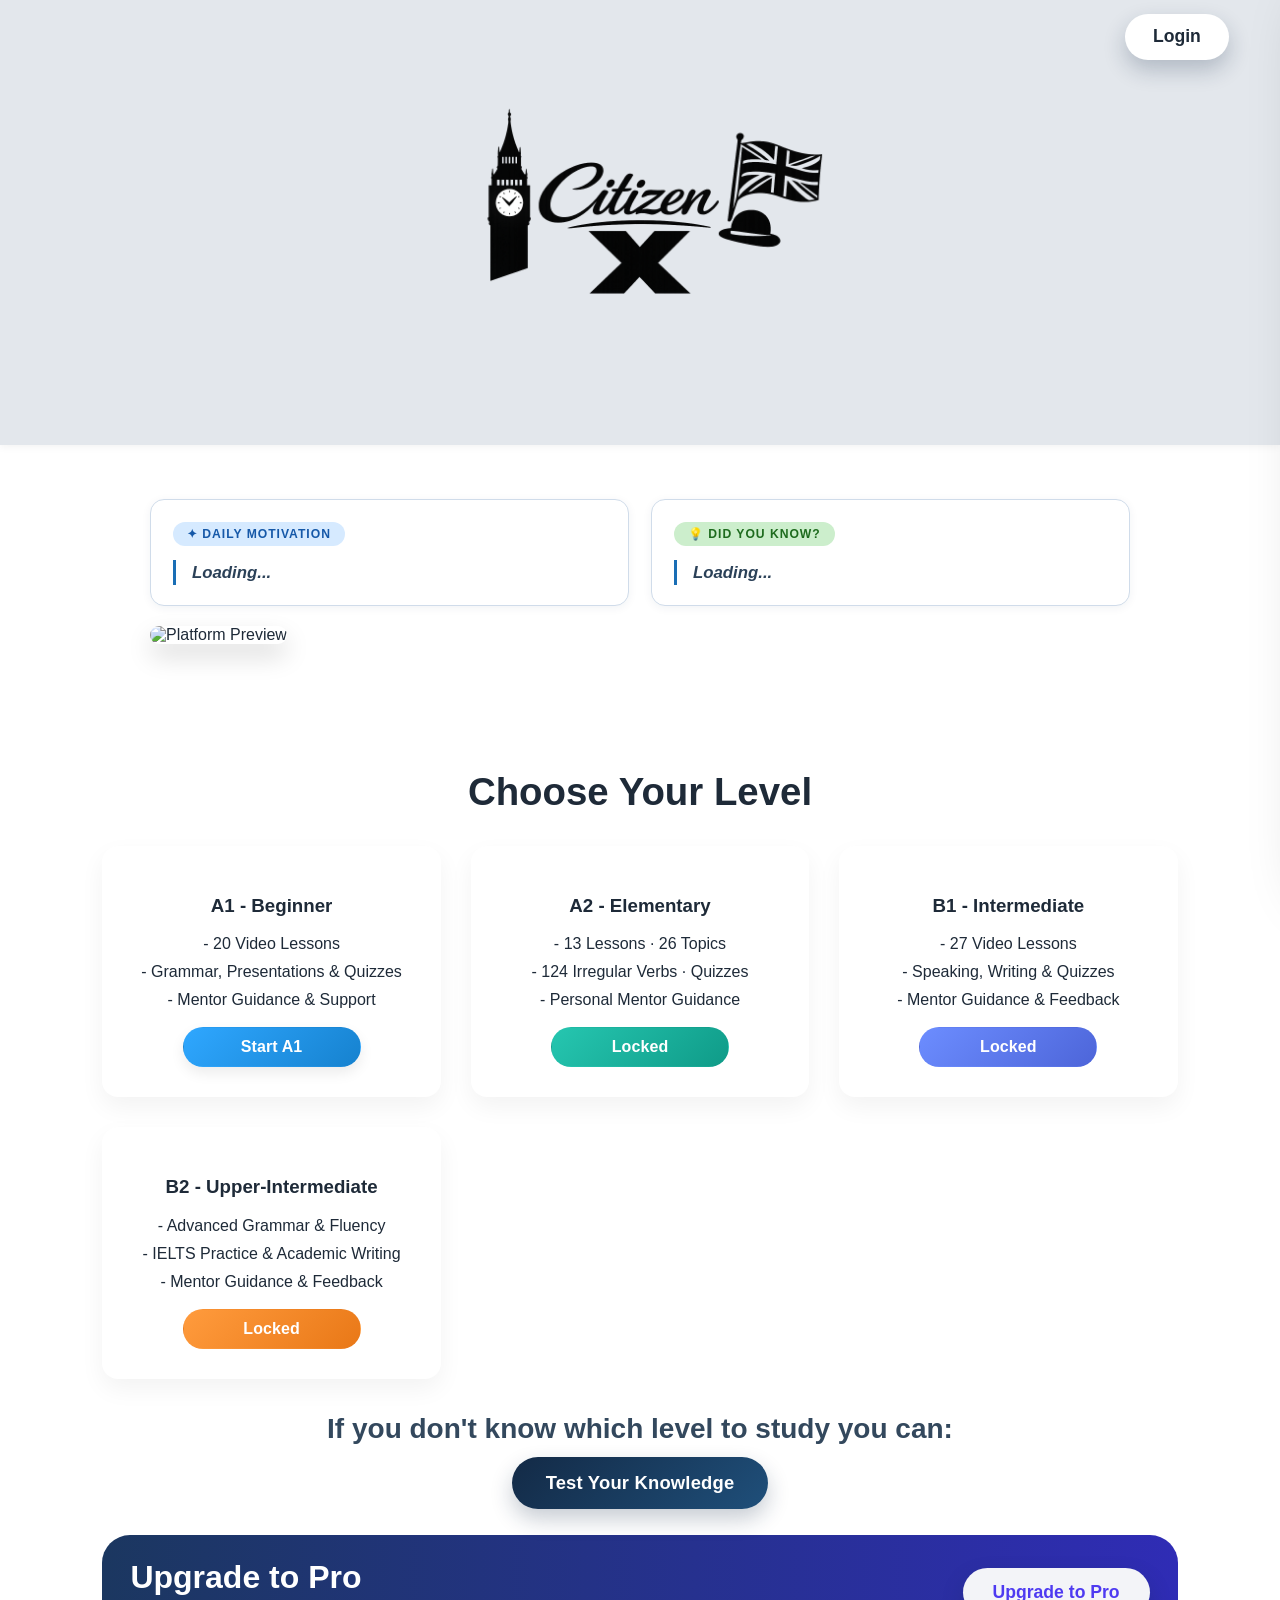
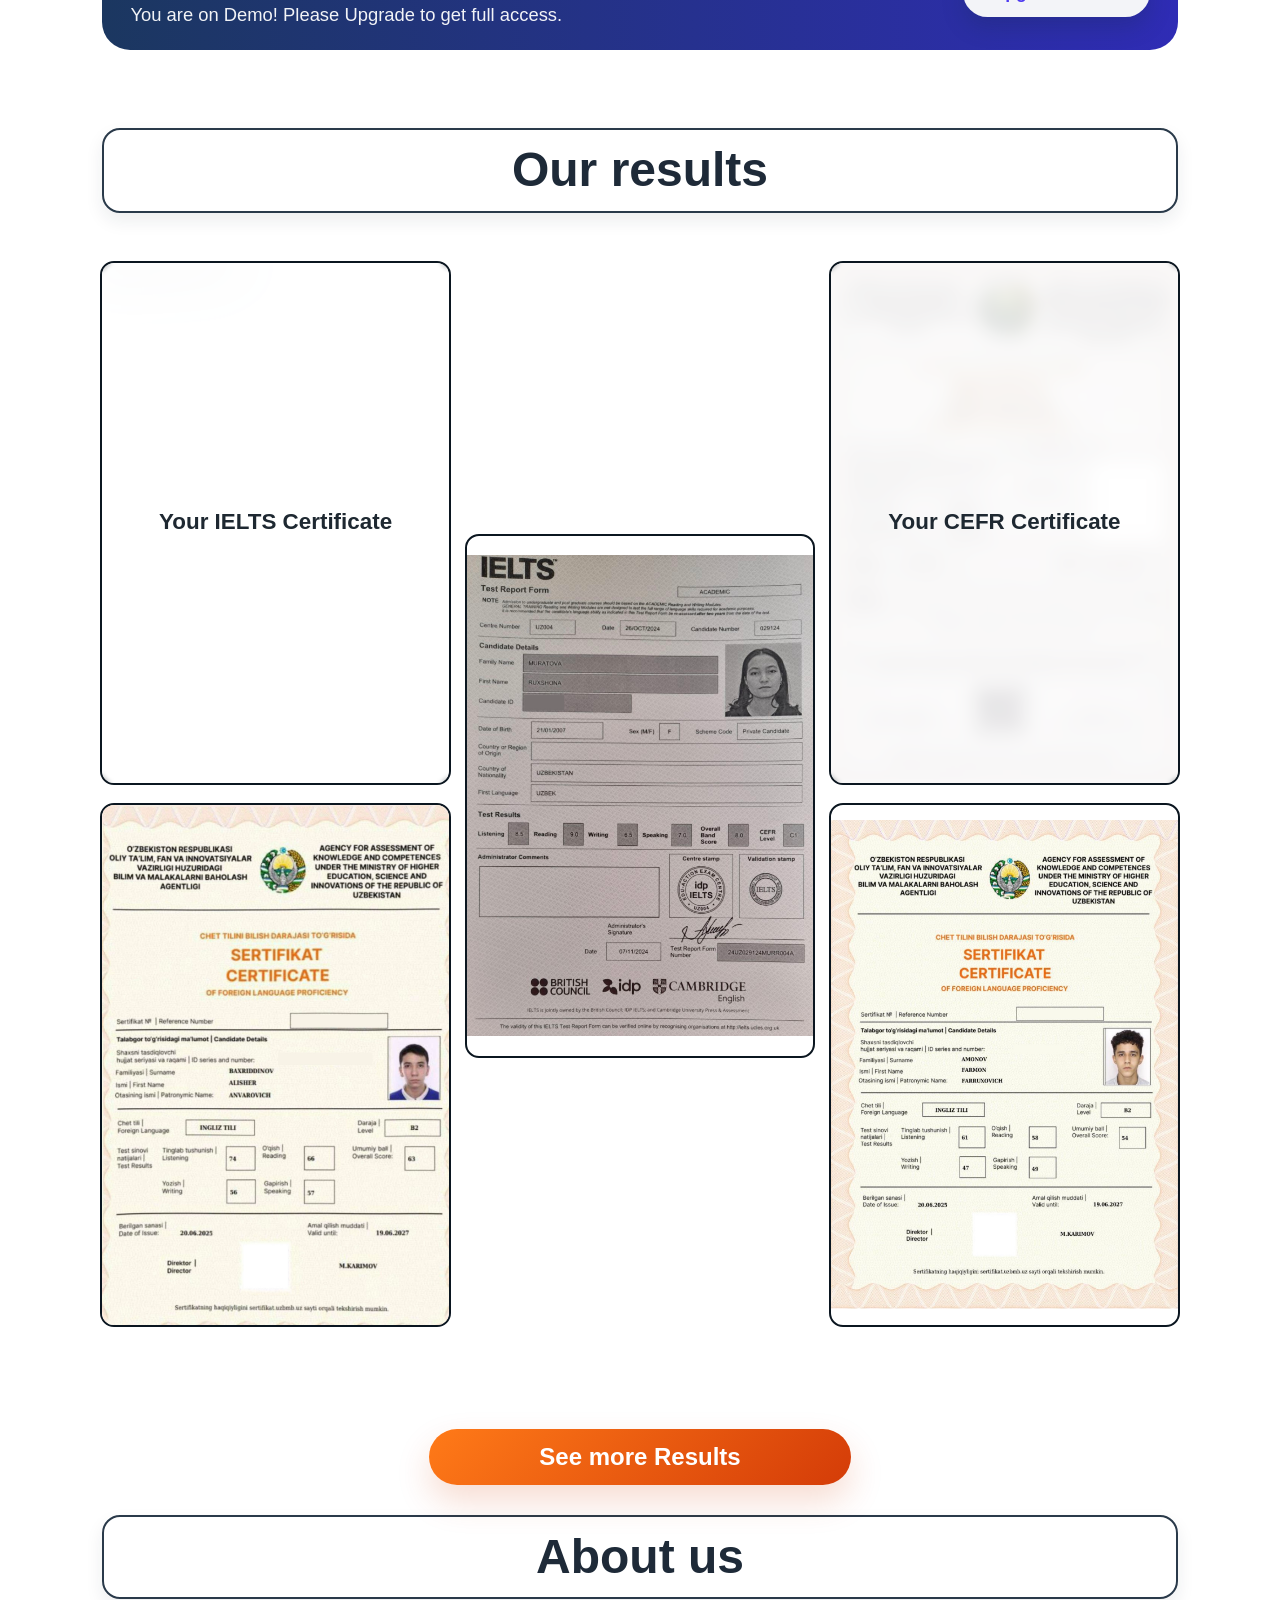
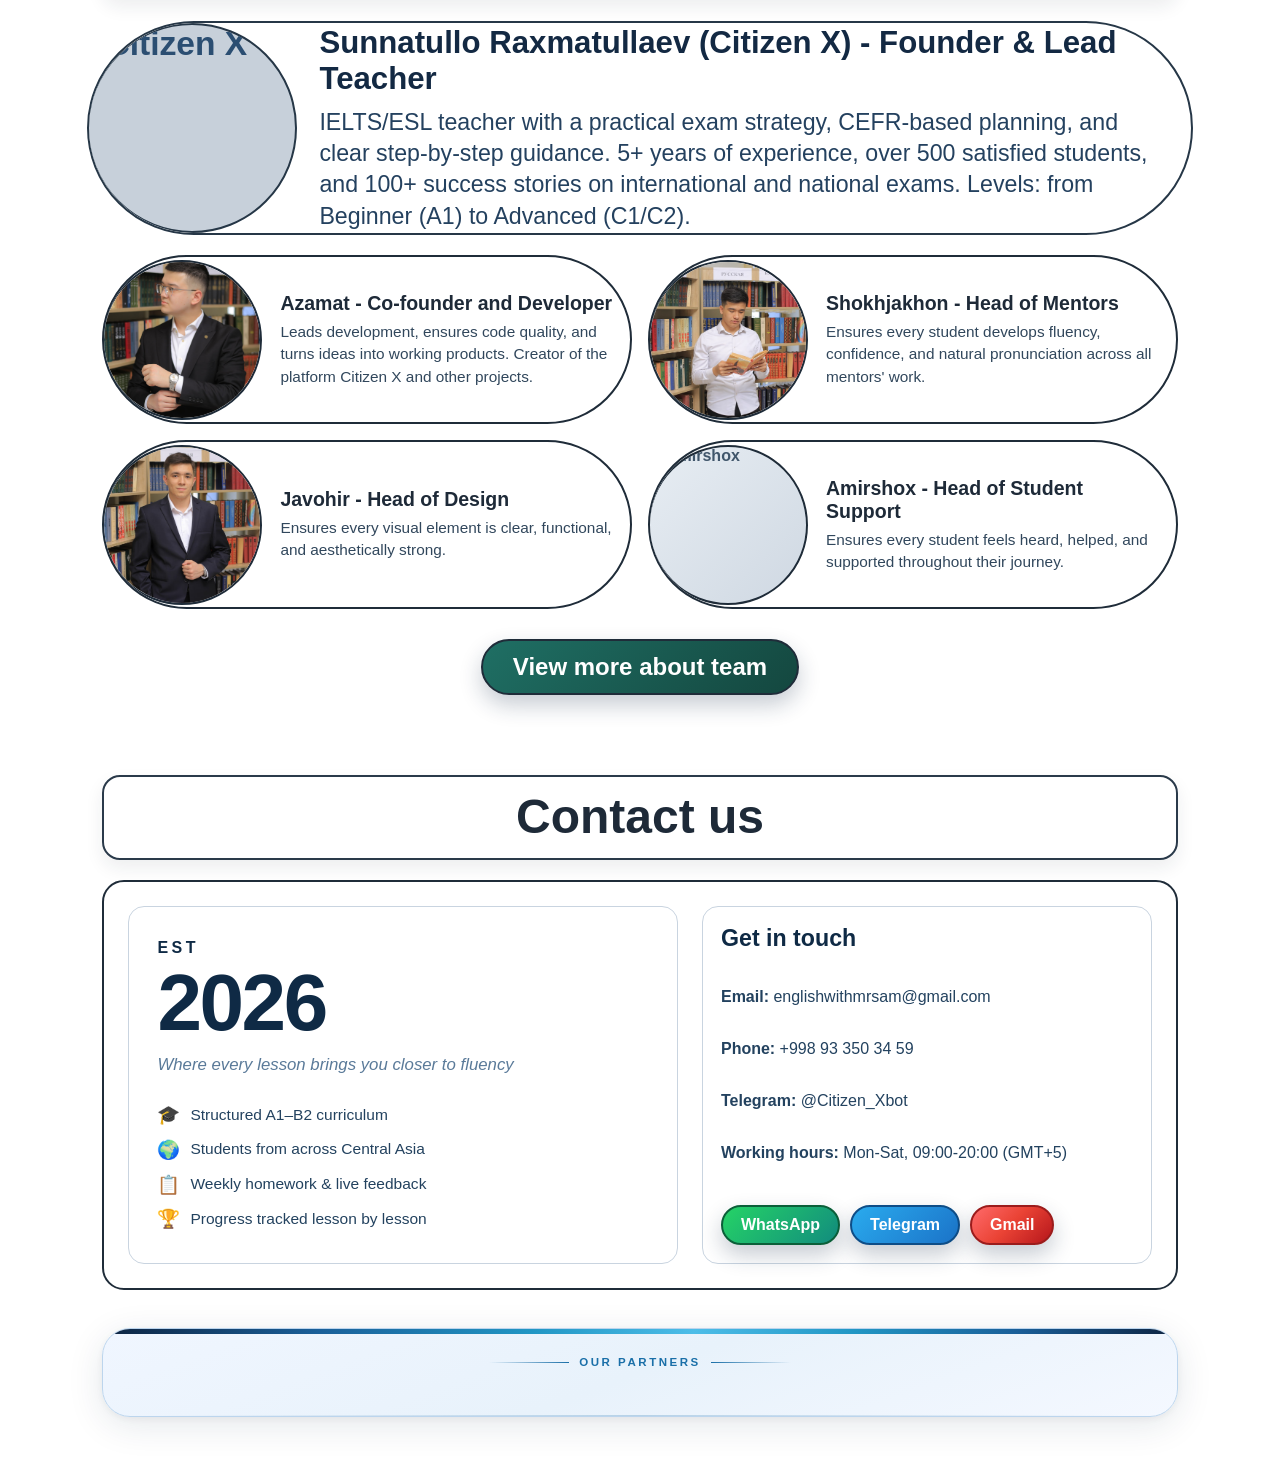
==== commit 5115aee3: "Initial commit" ====
--- a/index.html
+++ b/index.html
@@ -11,7 +11,7 @@
   </script>
   <meta charset="UTF-8">
   <meta name="viewport" content="width=device-width, initial-scale=1.0">
-  <title>English with Mr.Sam</title>
+  <title>Citizen X</title>
   <link rel="stylesheet" href="css/style.css">
 </head>
 <body>
@@ -29,11 +29,117 @@
 	      <span id="admin-panel-badge" class="admin-panel-badge" hidden>0</span>
 	    </a>
 	  </div>
-  <div class="logo"><img src="assets/images/logo.png" alt="English with Mr.Sam"></div>
+  <div class="logo"><img src="assets/images/logo.png" alt="Citizen X"></div>
   <div class="header-actions header-actions-right">
     <a href="#" id="login-btn" class="btn">Login</a>
+    <button type="button" id="mobile-menu-btn" class="btn" aria-label="Open menu" hidden><svg width="18" height="14" viewBox="0 0 18 14" fill="none" aria-hidden="true" style="flex-shrink:0"><rect y="0" width="18" height="2.2" rx="1.1" fill="currentColor"/><rect y="5.9" width="14" height="2.2" rx="1.1" fill="currentColor"/><rect y="11.8" width="18" height="2.2" rx="1.1" fill="currentColor"/></svg> Menu</button>
   </div>
 </header>
+
+<!-- Mobile nav drawer -->
+<div id="mobile-nav-backdrop" aria-hidden="true"></div>
+<div id="mobile-nav-drawer" aria-hidden="true" role="dialog" aria-label="Navigation menu">
+  <div class="mobile-nav-drawer-header">
+    <button type="button" id="mobile-nav-drawer-close" aria-label="Close menu">✕</button>
+    <img src="assets/images/logo.png" alt="Citizen X" class="mobile-nav-drawer-logo">
+  </div>
+  <p class="mobile-nav-drawer-greeting" id="mobile-nav-greeting"></p>
+  <div class="mobile-nav-drawer-items">
+    <a href="#" id="drawer-profile-btn" class="btn">👤 Profile</a>
+    <a href="admin.html" id="drawer-admin-btn" class="btn" hidden>⚙️ Admin Panel</a>
+    <button type="button" id="drawer-news-btn" class="btn news-drawer-btn">
+      📰 News
+      <span id="drawer-news-badge" class="news-drawer-badge" hidden>0</span>
+    </button>
+    <button type="button" id="drawer-logout-btn" class="btn">🚪 Logout</button>
+  </div>
+</div>
+
+<!-- ══════════════════════════════════════════
+     NEWS MODAL
+══════════════════════════════════════════ -->
+<div id="news-modal" class="news-overlay" hidden role="dialog" aria-modal="true" aria-label="News">
+  <div class="news-dialog">
+
+    <!-- Header bar -->
+    <div class="news-dialog-header">
+      <span class="news-dialog-title">📰 News</span>
+      <button type="button" id="news-modal-close" class="news-close-btn" aria-label="Close">✕</button>
+    </div>
+
+    <!-- Admin: "New post" button -->
+    <div id="news-admin-bar" class="news-admin-bar" hidden>
+      <button type="button" id="news-add-btn" class="btn news-add-post-btn">＋ New post</button>
+    </div>
+
+    <!-- Admin: editor panel (hidden until admin clicks New / Edit) -->
+    <div id="news-editor-wrap" class="news-editor-wrap" hidden>
+      <div class="news-editor-heading">
+        <span id="news-editor-label">New post</span>
+        <button type="button" id="news-editor-close" class="news-close-btn" aria-label="Close editor">✕</button>
+      </div>
+
+      <!-- Editable area — selection shows floating Telegram-style toolbar -->
+      <div id="news-editor-area"
+           class="news-editor-area"
+           contenteditable="true"
+           role="textbox"
+           aria-multiline="true"
+           data-placeholder="Write your news here…"></div>
+
+      <!-- Link popup (appears when 🔗 is tapped in the floating toolbar) -->
+      <div id="news-link-popup" class="news-link-popup" hidden>
+        <p class="news-link-popup-hint">Paste a URL — the selected text becomes the link</p>
+        <input type="url" id="news-link-url-input" class="news-link-url-input" placeholder="https://…">
+        <div class="news-link-popup-row">
+          <button type="button" id="news-link-add-btn" class="btn">Add link</button>
+          <button type="button" id="news-link-cancel-btn" class="btn news-link-cancel">Cancel</button>
+        </div>
+      </div>
+
+      <!-- Multi-image row -->
+      <div class="news-editor-image-row">
+        <label class="news-image-pick-btn">
+          <input type="file" id="news-image-pick" accept="image/jpeg,image/png,image/webp,image/gif" multiple hidden>
+          📷 Add photos
+        </label>
+      </div>
+      <!-- Thumbnails of picked images shown here -->
+      <div id="news-image-thumbs" class="news-image-thumbs"></div>
+
+      <!-- Save / cancel -->
+      <div class="news-editor-actions">
+        <button type="button" id="news-save-btn" class="btn news-save-btn">💾 Save post</button>
+        <button type="button" id="news-cancel-btn" class="btn news-cancel-btn">Cancel</button>
+      </div>
+    </div>
+
+    <!-- PIN modal (shown before any mutation) -->
+    <div id="news-pin-wrap" class="news-pin-wrap" hidden>
+      <div class="news-pin-dialog">
+        <div class="news-pin-header">
+          <span class="news-pin-title">🔐 Admin PIN required</span>
+          <button type="button" id="news-pin-close" class="news-close-btn">✕</button>
+        </div>
+        <p class="news-pin-hint" id="news-pin-hint">A 6-digit PIN will be sent to your Telegram.</p>
+        <input type="text" id="news-pin-input" class="news-pin-input" inputmode="numeric" maxlength="6" placeholder="_ _ _ _ _ _" autocomplete="one-time-code">
+        <p id="news-pin-status" class="news-pin-status" aria-live="polite"></p>
+        <div class="news-pin-row">
+          <button type="button" id="news-pin-submit" class="btn news-pin-submit-btn">Confirm</button>
+          <button type="button" id="news-pin-resend" class="btn news-pin-resend-btn">Resend PIN</button>
+        </div>
+      </div>
+    </div>
+
+    <!-- News feed -->
+    <div id="news-feed" class="news-feed">
+      <div class="news-feed-loading" id="news-feed-loading">
+        <span class="news-spinner"></span> Loading…
+      </div>
+    </div>
+
+  </div>
+</div>
 
 <section class="hero">
   <div class="hero-info-grid">
@@ -170,10 +276,10 @@
 	  <div class="about-team">
 	    <article class="about-person about-person-featured">
       <div class="about-avatar">
-        <img src="assets/images/Mr_Sam_ava.jpg" alt="Mr.Sam">
+        <img src="assets/images/citizen_x_ava.jpg" alt="Citizen X">
       </div>
       <div class="about-info">
-        <h3>Sunnatullo Raxmatullaev (Mr.Sam) - Founder & Lead Teacher</h3>
+        <h3>Sunnatullo Raxmatullaev (Citizen X) - Founder & Lead Teacher</h3>
         <p>IELTS/ESL teacher with a practical exam strategy, CEFR-based planning, and clear step-by-step guidance. 5+ years of experience, over 500 satisfied students, and 100+ success stories on international and national exams. Levels: from Beginner (A1) to Advanced (C1/C2).</p>
       </div>
     </article>
@@ -185,7 +291,7 @@
         </div>
         <div class="about-info">
           <h3>Azamat - Co-founder and Developer</h3>
-          <p>Leads development, ensures code quality, and turns ideas into working products. Creator of the platform English with Mr.Sam and other projects.</p>
+          <p>Leads development, ensures code quality, and turns ideas into working products. Creator of the platform Citizen X and other projects.</p>
         </div>
       </article>
       <article class="about-person">
@@ -239,11 +345,11 @@
       <h3>Get in touch</h3>
       <p><strong>Email:</strong> englishwithmrsam@gmail.com</p>
       <p><strong>Phone:</strong> +998 93 350 34 59</p>
-      <p><strong>Telegram:</strong> @English_with_MrSam_bot</p>
+      <p><strong>Telegram:</strong> @Citizen_Xbot</p>
       <p><strong>Working hours:</strong> Mon-Sat, 09:00-20:00 (GMT+5)</p>
       <div class="contact-quick-links">
         <a href="https://wa.me/998933503459" class="btn contact-link-btn contact-link-btn--whatsapp" target="_blank" rel="noopener">WhatsApp</a>
-        <a href="https://t.me/English_with_MrSam_bot" class="btn contact-link-btn contact-link-btn--telegram" target="_blank" rel="noopener">Telegram</a>
+        <a href="https://t.me/Citizen_Xbot" class="btn contact-link-btn contact-link-btn--telegram" target="_blank" rel="noopener">Telegram</a>
         <a href="mailto:englishwithmrsam@gmail.com" class="btn contact-link-btn contact-link-btn--gmail">Gmail</a>
       </div>
     </div>
@@ -251,11 +357,28 @@
 
   <!-- Partners strip -->
   <div class="partners-strip" id="partners-strip" hidden>
-    <p class="partners-strip-label">In collaboration with:</p>
+    <p class="partners-strip-label">Our partners</p>
     <div class="partners-list" id="partners-list"></div>
     <button type="button" class="partners-edit-btn admin-only-el" id="partners-edit-btn" hidden aria-label="Edit partners">✏️ Edit</button>
   </div>
 </section>
+
+<!-- Partners PIN gate modal -->
+<div id="partners-gate-modal" class="admin-lessons-modal" aria-hidden="true">
+  <div class="admin-lessons-modal-card" role="dialog" aria-modal="true" aria-label="Partners edit access">
+    <div class="admin-lessons-modal-header">
+      <h3 class="admin-lessons-modal-title">In collaboration with — Edit</h3>
+      <button type="button" id="partners-gate-close" class="admin-lessons-close">Close</button>
+    </div>
+    <p class="admin-lessons-hint">We sent a 6-digit PIN to your Telegram. You can also use your permanent code.</p>
+    <input id="partners-gate-input" class="admin-lessons-input" type="text" inputmode="numeric" autocomplete="one-time-code" placeholder="Enter code">
+    <p id="partners-gate-status" class="admin-lessons-status" aria-live="polite"></p>
+    <div class="admin-lessons-actions">
+      <button type="button" id="partners-gate-resend" class="btn admin-lessons-secondary">Resend</button>
+      <button type="button" id="partners-gate-submit" class="btn admin-lessons-primary">Continue</button>
+    </div>
+  </div>
+</div>
 
 <!-- Partners admin modal -->
 <div id="partners-admin-modal" class="admin-lessons-modal" aria-hidden="true">
@@ -290,6 +413,16 @@
         <button type="button" class="btn admin-lessons-secondary" id="daily-pin-resend">Resend PIN</button>
       </div>
     </div>
+  </div>
+</div>
+
+<!-- Coming soon modal -->
+<div id="coming-soon-modal" class="coming-soon-overlay" aria-hidden="true" role="presentation">
+  <div class="coming-soon-card" role="dialog" aria-modal="true" aria-labelledby="coming-soon-title">
+    <p class="coming-soon-icon">🚧</p>
+    <h3 id="coming-soon-title" class="coming-soon-title">Coming Soon</h3>
+    <p class="coming-soon-text">This level is still in development.<br>When it's ready, you'll be able to take a look!</p>
+    <button type="button" id="coming-soon-close" class="btn coming-soon-btn">Got it</button>
   </div>
 </div>
 
@@ -634,9 +767,9 @@
   <div class="legal-modal-card" role="dialog" aria-modal="true" aria-labelledby="privacy-title">
     <button type="button" id="privacy-close-btn" class="legal-modal-close" aria-label="Close privacy policy">&times;</button>
     <h3 id="privacy-title">Privacy Policy</h3>
-    <pre class="legal-text">Privacy Policy - English with Mr.Sam
+    <pre class="legal-text">Privacy Policy - Citizen X
 Last Updated: [04.05.2026]
-Welcome to English with Mr.Sam ("we," "our," or "us"), a platform operated by Sunnatullo Raxmatullaev's team. Your privacy is important to us. This Privacy Policy explains how we collect, use, store, and protect your information when you use our website and services (the "Platform"). By using our Platform, you agree to the terms outlined in this Privacy Policy.
+Welcome to Citizen X ("we," "our," or "us"), a platform operated by Sunnatullo Raxmatullaev's team. Your privacy is important to us. This Privacy Policy explains how we collect, use, store, and protect your information when you use our website and services (the "Platform"). By using our Platform, you agree to the terms outlined in this Privacy Policy.
 
 1. Information We Collect
 We may collect the following types of information:
@@ -690,7 +823,7 @@
 8. Contact Us
 For questions or concerns about this Privacy Policy, you may contact us via:
 Email: englishwithmrsam@gmail.com
-Telegram: @English_with_MrSam_bot</pre>
+Telegram: @Citizen_Xbot</pre>
   </div>
 </div>
 
@@ -703,7 +836,7 @@
 	      <div id="profile-mentor-block" class="profile-mentor">
 	        <div class="profile-mentor-card">
 	          <div class="profile-mentor-avatar">
-	            <img id="profile-mentor-avatar" src="assets/images/Mr_Sam_ava.jpg" alt="Mentor photo">
+	            <img id="profile-mentor-avatar" src="assets/images/citizen_x_ava.jpg" alt="Mentor photo">
 	          </div>
 	          <div class="profile-mentor-content">
 	            <p id="profile-mentor-kicker" class="profile-mentor-kicker">Your Mentor</p>
@@ -785,13 +918,13 @@
 	          <div class="profile-support">
 	            <p class="profile-support-label">Support / Contact</p>
 	            <div class="profile-support-actions">
-	              <a class="profile-support-icon" href="https://t.me/English_with_MrSam_bot" target="_blank" rel="noopener" aria-label="Telegram">
+	              <a class="profile-support-icon" href="https://t.me/Citizen_Xbot" target="_blank" rel="noopener" aria-label="Telegram">
 	                <img src="assets/images/icons8-telegram-96.png" alt="Telegram" class="profile-support-icon-img">
 	              </a>
 	              <a class="profile-support-icon" href="mailto:englishwithmrsam@gmail.com" aria-label="Gmail">
 	                <img src="assets/images/icons8-gmail-96.png" alt="Gmail" class="profile-support-icon-img">
 	              </a>
-              <a class="profile-support-icon" href="https://www.instagram.com/english_with_mrsam?igsh=a3o1bjBubnNldWZz" target="_blank" rel="noopener" aria-label="Instagram">
+              <a class="profile-support-icon" href="https://www.instagram.com/citizenx?igsh=a3o1bjBubnNldWZz" target="_blank" rel="noopener" aria-label="Instagram">
                 <img src="assets/images/icons8-instagram-94.png" alt="Instagram" class="profile-support-icon-img profile-support-icon-img--instagram">
               </a>
             </div>
--- a/css/style.css
+++ b/css/style.css
@@ -599,19 +599,17 @@
 
 .team-modal-topbar-center {
   display: inline-flex;
-  align-items: center;
-  gap: 12px;
+  flex-direction: column;
+  align-items: center;
+  gap: 6px;
   justify-content: center;
-  flex-wrap: wrap;
-}
-
-.team-modal-title {
-  margin: 0;
-  color: #0e2a45;
-  font-weight: 900;
-  letter-spacing: 0.4px;
-  font-size: clamp(1.6rem, 2.3vw, 2.25rem);
-  text-shadow: 0 10px 18px rgba(16, 32, 56, 0.08);
+}
+
+.team-modal-logo {
+  height: 54px;
+  width: auto;
+  display: block;
+  object-fit: contain;
 }
 
 .team-modal-count {
@@ -726,21 +724,27 @@
   width: 206px;
   height: 206px;
   border-radius: 50%;
-  border: 2px solid #263747;
+  border: 3px solid #1f3a52;
   background: linear-gradient(135deg, #e7edf3, #cfd8e2);
   flex: 0 0 206px;
   overflow: hidden;
-  display: grid;
-  place-items: center;
+  position: relative;
+  display: flex;
+  align-items: center;
+  justify-content: center;
   color: #2b4e72;
   font-weight: 900;
   font-size: 2.1rem;
+  box-shadow: 0 4px 18px rgba(15,42,69,.15);
 }
 
 .team-member-avatar img {
+  position: absolute;
+  inset: 0;
   width: 100%;
   height: 100%;
   object-fit: cover;
+  object-position: top center;
   display: block;
 }
 
@@ -2231,8 +2235,7 @@
   color: #ffffff;
   border-color: #8999ac;
   box-shadow: none;
-  cursor: not-allowed;
-  pointer-events: none;
+  cursor: pointer;
 }
 
 .card:nth-child(1) .btn {
@@ -2530,6 +2533,101 @@
   filter: brightness(1.03);
 }
 
+/* ── Level upgrade banner (shown on level pages for non-subscribers) ── */
+.level-upgrade-banner {
+  margin: 0 0 32px;
+  padding: 0;
+}
+
+.level-upgrade-banner-inner {
+  display: flex;
+  flex-direction: row;
+  align-items: center;
+  gap: 18px;
+  background: linear-gradient(135deg, #0d2340 0%, #1a5a96 60%, #0d2340 100%);
+  border-radius: 18px;
+  padding: 18px 24px;
+  box-shadow: 0 6px 24px rgba(13,35,64,.18);
+  position: relative;
+  overflow: hidden;
+}
+
+.level-upgrade-banner-inner::before {
+  content: "";
+  position: absolute;
+  inset: 0;
+  background: radial-gradient(ellipse at 70% 0%, rgba(100,180,255,.12) 0%, transparent 65%);
+  pointer-events: none;
+}
+
+.level-upgrade-icon {
+  font-size: 1.7rem;
+  line-height: 1;
+  flex-shrink: 0;
+}
+
+.level-upgrade-text {
+  flex: 1;
+  min-width: 0;
+}
+
+.level-upgrade-title {
+  margin: 0 0 3px;
+  font-size: 1.15rem;
+  font-weight: 900;
+  color: #ffffff;
+  letter-spacing: 0.01em;
+}
+
+.level-upgrade-sub {
+  margin: 0;
+  font-size: 0.88rem;
+  color: rgba(255,255,255,.78);
+  line-height: 1.45;
+}
+
+.level-upgrade-sub strong {
+  color: #7dd3fc;
+  font-weight: 800;
+}
+
+.level-upgrade-btn {
+  flex-shrink: 0;
+  background: linear-gradient(135deg, #f59e0b, #d97706) !important;
+  color: #ffffff !important;
+  font-size: 0.95rem !important;
+  font-weight: 800 !important;
+  padding: 10px 26px !important;
+  border-radius: 999px !important;
+  border: none !important;
+  box-shadow: 0 4px 14px rgba(245,158,11,.4) !important;
+  transition: transform .2s, box-shadow .2s !important;
+  white-space: nowrap;
+}
+
+.level-upgrade-btn:hover {
+  transform: translateY(-2px) !important;
+  box-shadow: 0 8px 22px rgba(245,158,11,.5) !important;
+}
+
+.level-upgrade-loading {
+  text-align: center;
+  padding: 28px;
+  color: #4a5f76;
+  font-size: 1rem;
+}
+
+@media (max-width: 640px) {
+  .level-upgrade-banner-inner {
+    flex-direction: column;
+    text-align: center;
+    padding: 16px 18px;
+    gap: 12px;
+  }
+  .level-upgrade-text { min-width: unset; }
+}
+
+/* ── (original index.html upgrade-banner below) ── */
 .upgrade-banner {
   margin-top: 26px;
   padding: 24px 28px;
@@ -4695,98 +4793,201 @@
 .partners-strip {
   width: 100%;
   max-width: 1240px;
-  margin-top: 6px;
-  padding: 18px 24px;
-  background: rgba(255,255,255,0.82);
-  border: 1px solid #c9d4e0;
-  border-radius: 16px;
-  display: flex;
-  align-items: center;
-  gap: 18px;
-  flex-wrap: wrap;
+  margin-top: 18px;
+  padding: 0;
+  background: linear-gradient(160deg, #f0f6ff 0%, #e8f2fb 50%, #f4f8ff 100%);
+  border: 1.5px solid #bcd5ed;
+  border-radius: 28px;
+  overflow: hidden;
+  box-shadow: 0 8px 36px rgba(15,42,69,.11), 0 2px 8px rgba(15,42,69,.06);
   position: relative;
 }
 
+/* Top accent bar — full gradient */
+.partners-strip::before {
+  content: "";
+  display: block;
+  height: 5px;
+  background: linear-gradient(90deg,
+    #0d2340 0%, #1a5f99 20%, #2196c4 40%,
+    #4dbde8 55%, #2196c4 70%, #1a5f99 85%, #0d2340 100%);
+}
+
+/* Bottom inner glow line */
+.partners-strip::after {
+  content: "";
+  position: absolute;
+  bottom: 0;
+  left: 5%;
+  right: 5%;
+  height: 1px;
+  background: linear-gradient(90deg, transparent, rgba(26,111,168,.25), transparent);
+  pointer-events: none;
+}
+
 .partners-strip-label {
-  font-size: 0.88rem;
-  font-weight: 700;
-  color: #5a7a99;
+  display: flex;
+  align-items: center;
+  justify-content: center;
+  gap: 10px;
+  text-align: center;
+  font-size: 0.72rem;
+  font-weight: 900;
+  color: #1a6fa8;
   text-transform: uppercase;
-  letter-spacing: 0.08em;
-  white-space: nowrap;
-  margin: 0;
+  letter-spacing: 0.22em;
+  margin: 22px 0 20px;
+  padding: 0 28px;
+}
+
+.partners-strip-label::before,
+.partners-strip-label::after {
+  content: "";
+  flex: 1;
+  max-width: 80px;
+  height: 1px;
+  background: linear-gradient(90deg, transparent, #1a6fa8);
+}
+
+.partners-strip-label::after {
+  background: linear-gradient(90deg, #1a6fa8, transparent);
 }
 
 .partners-list {
   display: flex;
-  align-items: center;
+  align-items: stretch;
+  justify-content: center;
   gap: 20px;
   flex-wrap: wrap;
-  flex: 1;
+  padding: 0 28px 28px;
+}
+
+/* anchor version (clickable) */
+a.partner-item {
+  text-decoration: none;
 }
 
 .partner-item {
   display: flex;
   align-items: center;
-  gap: 9px;
-  background: #f4f8fc;
-  border: 1px solid #dce8f2;
-  border-radius: 10px;
-  padding: 7px 13px;
-  transition: box-shadow 0.18s, border-color 0.18s;
+  gap: 16px;
+  background: #ffffff;
+  border: 2px solid #cde1f3;
+  border-radius: 20px;
+  padding: 20px 24px 20px 20px;
+  transition: box-shadow .25s ease, transform .25s ease, border-color .25s ease;
+  cursor: pointer;
+  min-width: 240px;
+  box-shadow: 0 4px 18px rgba(15,42,69,.07);
+  position: relative;
 }
 
 .partner-item:hover {
-  border-color: #5a9fd4;
-  box-shadow: 0 2px 10px rgba(15,42,69,0.08);
+  border-color: #1a6fa8;
+  box-shadow: 0 12px 36px rgba(26,111,168,.20);
+  transform: translateY(-4px);
+}
+
+/* Arrow indicator for clickable (anchor) partner items */
+a.partner-item::after {
+  content: "↗";
+  position: absolute;
+  top: 12px;
+  right: 14px;
+  font-size: 0.85rem;
+  color: #1a6fa8;
+  opacity: 0.35;
+  transition: opacity .2s, transform .2s;
+  line-height: 1;
+}
+
+a.partner-item:hover::after {
+  opacity: 0.9;
+  transform: translate(2px, -2px);
 }
 
 .partner-logo {
-  width: 36px;
-  height: 36px;
+  width: 64px;
+  height: 64px;
   object-fit: contain;
-  border-radius: 6px;
-  background: #fff;
+  border-radius: 14px;
+  background: #f4f8fd;
+  border: 1.5px solid #d0e6f5;
+  padding: 5px;
   flex-shrink: 0;
+  box-shadow: 0 3px 10px rgba(15,42,69,.10);
 }
 
 .partner-logo-placeholder {
-  width: 36px;
-  height: 36px;
-  border-radius: 6px;
-  background: #dce8f2;
+  width: 64px;
+  height: 64px;
+  border-radius: 14px;
+  background: linear-gradient(140deg, #0e2a45 0%, #1a6fa8 100%);
   display: flex;
   align-items: center;
   justify-content: center;
-  font-size: 1.2rem;
+  font-size: 1.8rem;
   flex-shrink: 0;
+  box-shadow: 0 4px 14px rgba(15,42,69,.20);
+}
+
+.partner-info {
+  display: flex;
+  flex-direction: column;
+  gap: 4px;
 }
 
 .partner-name {
-  font-size: 0.92rem;
+  font-size: 1rem;
+  font-weight: 800;
+  color: #0d2340;
+  line-height: 1.3;
+  max-width: 240px;
+}
+
+.partner-type {
+  font-size: 0.78rem;
   font-weight: 600;
-  color: #1f2c39;
-  line-height: 1.25;
+  color: #1a6fa8;
+  opacity: 0.8;
+  text-transform: uppercase;
+  letter-spacing: 0.06em;
+}
+
+.partners-loading {
+  width: 100%;
+  text-align: center;
+  padding: 18px 0 22px;
+  font-size: 1rem;
+  font-weight: 700;
+  color: #1a6fa8;
+  letter-spacing: 0.04em;
+  opacity: 0.7;
+  user-select: none;
+  pointer-events: none;
 }
 
 .partners-edit-btn {
   position: absolute;
-  top: 10px;
-  right: 12px;
-  font-size: 0.8rem;
-  padding: 4px 10px;
-  background: #f4f8fc;
-  border: 1px solid #c9d4e0;
-  border-radius: 8px;
+  top: 14px;
+  right: 16px;
+  font-size: 0.78rem;
+  padding: 4px 12px;
+  background: rgba(255,255,255,0.85);
+  border: 1px solid #c0d5e8;
+  border-radius: 10px;
   color: #5a7a99;
   cursor: pointer;
-  transition: background 0.15s, border-color 0.15s;
+  transition: background .15s, border-color .15s, color .15s, box-shadow .15s;
+  z-index: 2;
+  backdrop-filter: blur(4px);
 }
 
 .partners-edit-btn:hover {
-  background: #e3edf6;
-  border-color: #5a9fd4;
-  color: #0f2a45;
+  background: #fff;
+  border-color: #1a6fa8;
+  color: #0d2340;
+  box-shadow: 0 2px 8px rgba(26,111,168,.15);
 }
 
 /* Partners admin modal */
@@ -9402,18 +9603,19 @@
 }
 
 @media (max-width: 720px) {
+  /* ── Initial (large) header state on mobile ── */
   .hero-header {
-    --header-max-vh: 22;
-    --header-min-px: 44;
-    --logo-size-max: 120;
-    --logo-size-min: 60;
+    --header-max-vh: 38;   /* tall on load */
+    --header-min-px: 70;   /* compact target height */
+    --logo-size-max: 180;
+    --logo-size-min: 90;
     display: grid;
-    grid-template-columns: 1fr;
-    grid-template-areas:
-      "logo logo"
-      "actions actions";
+    grid-template-columns: 1fr auto 1fr;
+    grid-template-areas: "left-actions logo right-actions";
+    align-items: center;
     gap: 4px;
-    padding: 8px 4% 10px;
+    padding: 20px 4% 20px;
+    min-height: calc(var(--header-max-vh) * 1vh);
   }
 
   .header-greeting {
@@ -9421,70 +9623,85 @@
   }
 
   .hero-header .header-actions {
-    position: static;
-    grid-area: actions;
+    position: relative;
+    z-index: 1;
     margin: 0;
-    align-self: start;
+    align-self: center;
+    flex-wrap: nowrap;
+    gap: 8px;
+    width: auto;
+  }
+
+  .hero-header .header-actions-left {
+    grid-area: left-actions;
+    justify-self: start;
+    justify-content: flex-start;
+  }
+
+  .hero-header .header-actions-right {
+    grid-area: right-actions;
     justify-self: end;
     justify-content: flex-end;
-    flex-wrap: wrap;
-    gap: 8px;
+  }
+
+  .hero-header .logo {
+    position: relative;
     z-index: 1;
-    width: fit-content;
-  }
-
-  .hero-header .logo {
-    position: static;
     grid-area: logo;
     margin: 0 auto;
   }
 
+  /* Large logo on initial load */
   .hero-header .logo img {
-    width: min(82vw, 340px);
+    width: min(72vw, 270px);
     height: auto;
     max-height: none;
     object-fit: contain;
-    transition: width 0.28s ease;
+    transition: width 0.32s ease;
+  }
+
+  /* When Menu button is visible (logged-in), cap logo so button fits in 1fr cell */
+  .hero-header.mobile-logged-in .logo img {
+    max-width: min(52vw, 195px) !important;
   }
 
   .hero-header .header-actions .btn {
-    padding: 12px 22px;
-    font-size: 1.22rem;
+    padding: 10px 16px;
+    font-size: 1rem;
     font-weight: 700;
     line-height: 1;
   }
 
+  /* ── Compact (scrolled) state — same look the user liked ── */
   .hero-header.is-compact {
-    grid-template-columns: 1fr;
-    grid-template-areas:
-      "logo logo"
-      "actions actions";
+    grid-template-columns: 1fr auto 1fr;
+    grid-template-areas: "left-actions logo right-actions";
     align-items: center;
-    min-height: calc(var(--header-max-vh) * 1vh);
-    padding: 8px 4% 10px;
+    min-height: calc(var(--header-min-px) * 1px);
+    padding: 10px 4% 10px;
     gap: 4px;
   }
 
   .hero-header.is-compact .logo {
-    margin: 0;
+    margin: 0 auto;
     align-self: center;
     transform: none;
   }
 
+  /* Smaller logo in compact state */
   .hero-header.is-compact .logo img {
-    width: min(82vw, 340px);
+    width: min(40vw, 155px);
   }
 
   .hero-header.is-compact .header-actions {
-    width: fit-content;
-    justify-self: end;
-    align-self: start;
+    width: auto;
+    align-self: center;
     margin-bottom: 0;
   }
 
   .hero-header.is-compact .header-actions .btn {
-    padding: 12px 22px;
-    font-size: 1.22rem;
+    padding: 10px 16px;
+    font-size: 1rem;
   }
 }
 
@@ -9585,7 +9802,7 @@
   }
 
   .hero-header .logo img {
-    width: var(--m-logo-w, min(78vw, 330px)) !important;
+    width: var(--m-logo-w, min(72vw, 270px)) !important;
     height: auto !important;
     max-height: none !important;
     object-fit: contain !important;
@@ -9593,8 +9810,8 @@
   }
 
   .hero-header .header-actions .btn {
-    padding: var(--m-btn-pad-y, 12px) var(--m-btn-pad-x, 24px) !important;
-    font-size: var(--m-btn-fs, 1.12rem) !important;
+    padding: var(--m-btn-pad-y, 8px) var(--m-btn-pad-x, 12px) !important;
+    font-size: var(--m-btn-fs, 0.88rem) !important;
     font-weight: 700 !important;
   }
 
@@ -9607,8 +9824,8 @@
   }
 
   .hero-header.is-compact .header-actions .btn {
-    padding: var(--m-btn-pad-y, 12px) var(--m-btn-pad-x, 24px) !important;
-    font-size: var(--m-btn-fs, 1.12rem) !important;
+    padding: var(--m-btn-pad-y, 6px) var(--m-btn-pad-x, 10px) !important;
+    font-size: var(--m-btn-fs, 0.82rem) !important;
   }
 
   .contact-section {
@@ -9949,17 +10166,14 @@
   white-space: pre-wrap;
 }
 
-/* Hero header (index): prevent overlapping action groups on mobile */
+/* Hero header (index): single-row grid keeps both action groups on the same line */
 @media (max-width: 900px) {
   .hero-header {
     display: grid !important;
-    grid-template-columns: 1fr 1fr !important;
-    grid-template-areas:
-      "logo logo"
-      "left right" !important;
+    grid-template-columns: 1fr auto 1fr !important;
+    grid-template-areas: "left logo right" !important;
     align-items: center !important;
-    column-gap: 10px !important;
-    row-gap: 8px !important;
+    column-gap: 8px !important;
   }
 
   .hero-header .logo {
@@ -9971,14 +10185,23 @@
     order: 0 !important;
   }
 
+  /* Constrain logo width so buttons have room on both sides.
+     On ≤720px the width is driven by JS (--m-logo-w), so only apply here
+     for 721–900px where the mobile Menu button is never shown. */
+  .hero-header .logo img {
+    height: auto !important;
+  }
+
   .hero-header .header-actions.header-actions-left {
     grid-area: left !important;
     justify-self: start !important;
+    align-self: center !important;
   }
 
   .hero-header .header-actions.header-actions-right {
     grid-area: right !important;
     justify-self: end !important;
+    align-self: center !important;
   }
 
   .hero-header .header-actions {
@@ -9987,10 +10210,10 @@
     left: auto !important;
     right: auto !important;
     margin: 0 !important;
-    width: 100% !important;
+    width: auto !important;
     display: flex !important;
-    flex-wrap: wrap !important;
-    gap: 8px !important;
+    flex-wrap: nowrap !important;
+    gap: 6px !important;
   }
 
   .hero-header .header-actions.header-actions-left {
@@ -10002,41 +10225,18 @@
   }
 
   .hero-header .header-actions .btn {
-    padding: 10px 14px !important;
-    font-size: 1.02rem !important;
+    padding: 9px 13px !important;
+    font-size: 0.95rem !important;
     line-height: 1 !important;
     border-radius: 999px !important;
-    max-width: 100% !important;
+    white-space: nowrap !important;
     background: linear-gradient(180deg, rgba(255, 255, 255, 0.96), rgba(238, 246, 255, 0.9)) !important;
     color: #102740 !important;
     border: 1px solid rgba(16, 37, 58, 0.18) !important;
     box-shadow: 0 14px 30px rgba(13, 27, 42, 0.18) !important;
     backdrop-filter: blur(10px) !important;
     -webkit-backdrop-filter: blur(10px) !important;
-  }
-
-  /* Ensure both sides sit on the same baseline */
-  .hero-header .header-actions.header-actions-left,
-  .hero-header .header-actions.header-actions-right {
-    align-self: center !important;
-  }
-
-  /* Keep action buttons the same height across sides */
-  .hero-header .header-actions .btn {
-    min-height: 44px !important;
-    padding: 10px 16px !important;
-  }
-
-  /* Keep action rows stable when header becomes compact while scrolling */
-  .hero-header.is-compact .header-actions {
-    top: auto !important;
-    transform: none !important;
-  }
-
-  /* When scrolling (compact header), lift both sides equally */
-  .hero-header.is-compact .header-actions.header-actions-left,
-  .hero-header.is-compact .header-actions.header-actions-right {
-    transform: translateY(-6px) !important;
+    min-height: 40px !important;
   }
 
   /* Align Profile with Login/Logout (disable legacy per-button offset) */
@@ -10983,3 +11183,1071 @@
   transform: translateY(-2px);
   box-shadow: 0 16px 28px rgba(170, 22, 35, 0.3) !important;
 }
+
+/* ─── Mobile Nav Drawer ─────────────────────────────────────────── */
+#mobile-nav-backdrop {
+  display: none;
+  position: fixed;
+  inset: 0;
+  background: rgba(6, 14, 28, 0.60);
+  z-index: 998;
+  backdrop-filter: blur(3px);
+  -webkit-backdrop-filter: blur(3px);
+  opacity: 0;
+  transition: opacity 0.3s ease;
+}
+
+#mobile-nav-backdrop.is-open {
+  display: block;
+  opacity: 1;
+}
+
+#mobile-nav-drawer {
+  position: fixed;
+  top: 0;
+  right: -320px;
+  width: 280px;
+  height: 100dvh;
+  background: linear-gradient(180deg, #f0f6ff 0%, #e8f2fd 55%, #f4f8ff 100%);
+  border-left: 1px solid rgba(15,42,69,0.10);
+  box-shadow: -12px 0 60px rgba(0,0,0,0.18);
+  z-index: 999;
+  display: flex;
+  flex-direction: column;
+  padding: 0;
+  transition: right 0.34s cubic-bezier(0.4, 0, 0.2, 1);
+  border-radius: 26px 0 0 26px;
+  overflow: hidden;
+}
+
+#mobile-nav-drawer.is-open {
+  right: 0;
+}
+
+/* Top accent bar */
+#mobile-nav-drawer::before {
+  content: "";
+  position: absolute;
+  top: 0;
+  left: 0;
+  right: 0;
+  height: 3px;
+  background: linear-gradient(90deg, #2aabee, #1459a8, #2aabee);
+  opacity: 0.7;
+}
+
+.mobile-nav-drawer-header {
+  position: relative;
+  display: flex;
+  flex-direction: column;
+  align-items: center;
+  justify-content: center;
+  padding: 32px 20px 24px;
+  border-bottom: 1px solid rgba(15,42,69,0.10);
+  background-color: #dce8f4;
+  overflow: hidden;
+}
+
+/* Geometric polygon bg — same image as main hero header */
+.mobile-nav-drawer-header::before {
+  content: "";
+  position: absolute;
+  inset: 0;
+  background-image: url("https://wallpapers.com/images/hd/white-geometric-shapes-nvtlzwob9kw7mc8t.jpg");
+  background-size: cover;
+  background-position: center;
+  background-repeat: no-repeat;
+  opacity: 0.50;
+  z-index: 0;
+  pointer-events: none;
+}
+
+.mobile-nav-drawer-header > * {
+  position: relative;
+  z-index: 1;
+}
+
+/* Close button — absolute top-right, override global close-button rules */
+#mobile-nav-drawer-close,
+#mobile-nav-drawer-close:hover,
+#mobile-nav-drawer-close:focus {
+  position: absolute !important;
+  top: 14px !important;
+  right: 14px !important;
+  background: rgba(15,42,69,0.08) !important;
+  border: 1px solid rgba(15,42,69,0.14) !important;
+  color: rgba(15,42,69,0.65) !important;
+  border-radius: 50% !important;
+  width: 34px !important;
+  height: 34px !important;
+  min-width: 0 !important;
+  min-height: 0 !important;
+  padding: 0 !important;
+  display: flex !important;
+  align-items: center !important;
+  justify-content: center !important;
+  font-size: 1rem !important;
+  line-height: 1 !important;
+  cursor: pointer !important;
+  box-shadow: none !important;
+  transition: background 0.18s, transform 0.18s !important;
+  transform: none !important;
+  filter: none !important;
+}
+
+#mobile-nav-drawer-close:hover {
+  background: rgba(15,42,69,0.15) !important;
+  transform: scale(1.1) !important;
+  color: #0f2a45 !important;
+}
+
+.mobile-nav-drawer-logo {
+  height: 56px;
+  width: auto;
+  object-fit: contain;
+  opacity: 0.95;
+  filter: drop-shadow(0 2px 8px rgba(0,0,0,0.12));
+}
+
+.mobile-nav-drawer-greeting {
+  margin: 0;
+  padding: 16px 20px 4px;
+  font-size: 0.78rem;
+  font-weight: 700;
+  color: #4a6a88;
+  letter-spacing: 1.2px;
+  text-transform: uppercase;
+}
+
+.mobile-nav-drawer-items {
+  display: flex;
+  flex-direction: column;
+  align-items: stretch;
+  gap: 14px;
+  padding: 20px 22px 32px;
+  flex: 1;
+  overflow: hidden;
+}
+
+/* ── Drawer action buttons — shared base ── */
+.mobile-nav-drawer-items .btn {
+  width: 100% !important;
+  max-width: 100% !important;
+  box-sizing: border-box !important;
+  padding: 16px 22px !important;
+  font-size: 1.05rem !important;
+  font-weight: 800 !important;
+  border-radius: 18px !important;
+  text-align: center !important;
+  justify-content: center !important;
+  align-items: center !important;
+  gap: 10px !important;
+  letter-spacing: 0.4px !important;
+  display: flex !important;
+  position: relative !important;
+  overflow: hidden !important;
+  transition: transform 0.22s cubic-bezier(.22,.68,0,1.2),
+              box-shadow 0.22s ease,
+              filter 0.18s ease !important;
+}
+
+/* Glass-shine overlay on every drawer button */
+.mobile-nav-drawer-items .btn::after {
+  content: "";
+  position: absolute;
+  top: 0; left: 0; right: 0;
+  height: 48%;
+  background: linear-gradient(180deg, rgba(255,255,255,0.18) 0%, rgba(255,255,255,0) 100%);
+  border-radius: 18px 18px 0 0;
+  pointer-events: none;
+}
+
+/* Respect hidden attribute — must come AFTER the display:flex rule */
+.mobile-nav-drawer-items .btn[hidden] {
+  display: none !important;
+}
+
+/* ── Profile / Admin button — rich deep blue ── */
+#drawer-profile-btn,
+#drawer-admin-btn {
+  background: linear-gradient(150deg, #2fb3f0 0%, #1468c0 45%, #0d3d85 100%) !important;
+  color: #fff !important;
+  border: 1px solid rgba(255,255,255,0.22) !important;
+  box-shadow:
+    0 6px 20px rgba(20, 104, 192, 0.40),
+    0 2px 6px rgba(0,0,0,0.18),
+    inset 0 1px 0 rgba(255,255,255,0.20) !important;
+  text-shadow: 0 1px 3px rgba(0,0,0,0.22) !important;
+}
+
+#drawer-profile-btn:hover,
+#drawer-admin-btn:hover {
+  transform: translateY(-3px) scale(1.01) !important;
+  box-shadow:
+    0 12px 32px rgba(20, 104, 192, 0.50),
+    0 4px 10px rgba(0,0,0,0.20),
+    inset 0 1px 0 rgba(255,255,255,0.25) !important;
+  filter: brightness(1.08) !important;
+}
+
+#drawer-profile-btn:active,
+#drawer-admin-btn:active {
+  transform: translateY(0) scale(0.98) !important;
+  filter: brightness(0.96) !important;
+}
+
+/* ── Logout button — warm crimson ── */
+#drawer-logout-btn {
+  background: linear-gradient(150deg, #f05252 0%, #c8192a 45%, #8b0c18 100%) !important;
+  color: #fff !important;
+  border: 1px solid rgba(255,255,255,0.18) !important;
+  box-shadow:
+    0 6px 20px rgba(200, 25, 42, 0.40),
+    0 2px 6px rgba(0,0,0,0.18),
+    inset 0 1px 0 rgba(255,255,255,0.18) !important;
+  text-shadow: 0 1px 3px rgba(0,0,0,0.22) !important;
+}
+
+#drawer-logout-btn:hover {
+  transform: translateY(-3px) scale(1.01) !important;
+  box-shadow:
+    0 12px 32px rgba(200, 25, 42, 0.50),
+    0 4px 10px rgba(0,0,0,0.20),
+    inset 0 1px 0 rgba(255,255,255,0.22) !important;
+  filter: brightness(1.08) !important;
+}
+
+#drawer-logout-btn:active {
+  transform: translateY(0) scale(0.98) !important;
+  filter: brightness(0.96) !important;
+}
+
+#mobile-menu-btn {
+  display: none;
+}
+
+@media (max-width: 720px) {
+  /* Menu button sits inside the sticky header grid (right-actions cell).
+     White/glass pill — matches the original site button aesthetic.
+     Uses JS-driven CSS vars so it smoothly shrinks with the header. */
+  #mobile-menu-btn {
+    display: inline-flex;
+    align-items: center;
+    gap: 5px;
+    padding: var(--m-btn-pad-y, 8px) var(--m-btn-pad-x, 12px) !important;
+    font-size: var(--m-btn-fs, 0.88rem) !important;
+    font-weight: 700;
+    line-height: 1;
+    border-radius: 999px !important;
+    background: rgba(255, 255, 255, 0.90) !important;
+    color: #102740 !important;
+    border: 1.5px solid rgba(16, 39, 64, 0.18) !important;
+    box-shadow: 0 2px 10px rgba(0, 0, 0, 0.10), 0 1px 3px rgba(0, 0, 0, 0.07) !important;
+    letter-spacing: 0.2px;
+    white-space: nowrap;
+    transition: transform 0.18s, box-shadow 0.18s, background 0.18s !important;
+  }
+
+  #mobile-menu-btn:hover,
+  #mobile-menu-btn:active {
+    background: rgba(255, 255, 255, 1) !important;
+    transform: translateY(-1px) !important;
+    box-shadow: 0 4px 16px rgba(0, 0, 0, 0.14) !important;
+  }
+
+  /* When logged in on mobile: hide the left-side header buttons */
+  .hero-header.mobile-logged-in .header-actions-left {
+    visibility: hidden;
+    pointer-events: none;
+  }
+
+  /* Login button on mobile — same pill/glass style as the Menu button */
+  .hero-header #login-btn {
+    display: inline-flex !important;
+    align-items: center;
+    align-self: center !important;
+    padding: var(--m-btn-pad-y, 8px) var(--m-btn-pad-x, 14px) !important;
+    font-size: var(--m-btn-fs, 0.88rem) !important;
+    font-weight: 700;
+    line-height: 1;
+    border-radius: 999px !important;
+    background: rgba(255, 255, 255, 0.90) !important;
+    color: #102740 !important;
+    border: 1.5px solid rgba(16, 39, 64, 0.18) !important;
+    box-shadow: 0 2px 10px rgba(0,0,0,0.10), 0 1px 3px rgba(0,0,0,0.07) !important;
+    letter-spacing: 0.2px;
+    white-space: nowrap;
+    transition: transform 0.18s, box-shadow 0.18s, background 0.18s !important;
+  }
+  .hero-header #login-btn:hover,
+  .hero-header #login-btn:active {
+    background: rgba(255,255,255,1) !important;
+    transform: translateY(-1px) !important;
+    box-shadow: 0 4px 16px rgba(0,0,0,0.14) !important;
+  }
+
+  /* When logged in on mobile: hide the regular login button */
+  .hero-header.mobile-logged-in #login-btn {
+    display: none !important;
+  }
+
+  /* When logged in on mobile: show the Menu button */
+  .hero-header.mobile-logged-in #mobile-menu-btn {
+    display: inline-flex !important;
+  }
+}
+
+/* ── Final mobile overrides — must come LAST so they win over every earlier rule ── */
+@media (max-width: 720px) {
+  /* JS drives logo width via --m-logo-w on mobile.
+     This rule must be the last word so nothing above overrides it. */
+  .hero-header .logo img {
+    width: var(--m-logo-w, min(72vw, 270px)) !important;
+    max-width: 100% !important;
+  }
+
+  /* Cap logo when Menu button is visible so the button fits in the 1fr cell */
+  .hero-header.mobile-logged-in .logo img {
+    max-width: min(52vw, 195px) !important;
+  }
+
+  /* Stretch action cells to full grid-row height, then flex-centre their content */
+  .hero-header .header-actions-left,
+  .hero-header .header-actions-right {
+    align-self: stretch !important;   /* fill the full grid row height */
+    display: flex !important;
+    align-items: center !important;   /* centre button vertically inside */
+  }
+  .hero-header .header-actions-left  { justify-content: flex-start !important; }
+  .hero-header .header-actions-right { justify-content: flex-end   !important; }
+
+  /* Compact state: keep a minimum height so the button sits visually
+     centred in the sticky bar, not pinned to the very top edge */
+  .hero-header.is-compact {
+    min-height: 92px !important;
+  }
+}
+
+/* ══════════════════════════════════════════════════════════════════════════════
+   NEWS  — drawer badge + modal + editor + feed cards
+══════════════════════════════════════════════════════════════════════════════ */
+
+/* ── Drawer button badge (unread count) ── */
+.news-drawer-btn {
+  position: relative;
+}
+.news-drawer-badge {
+  display: inline-flex;
+  align-items: center;
+  justify-content: center;
+  min-width: 20px;
+  height: 20px;
+  padding: 0 5px;
+  border-radius: 999px;
+  background: #e8192c;
+  color: #fff;
+  font-size: 0.72rem;
+  font-weight: 800;
+  line-height: 1;
+  margin-left: 6px;
+  vertical-align: middle;
+  box-shadow: 0 2px 6px rgba(232,25,44,0.45);
+}
+
+/* ── Modal overlay ── */
+.news-overlay {
+  position: fixed;
+  inset: 0;
+  z-index: 1100;
+  background: rgba(10, 24, 42, 0.60);
+  backdrop-filter: blur(5px);
+  display: flex;
+  align-items: center;
+  justify-content: center;
+  padding: 20px 16px;
+  box-sizing: border-box;
+  animation: newsOverlayIn 0.20s ease;
+}
+.news-overlay[hidden] { display: none !important; }
+@keyframes newsOverlayIn { from { opacity: 0; } to { opacity: 1; } }
+
+/* ── Dialog panel ── */
+.news-dialog {
+  background: #fff;
+  width: 100%;
+  max-width: 520px;
+  /* height: 100% fills the overlay's padding-box → guarantees feed can scroll */
+  height: 100%;
+  border-radius: 22px;
+  display: flex;
+  flex-direction: column;
+  overflow: hidden;
+  box-shadow: 0 20px 60px rgba(0,0,0,0.30), 0 4px 16px rgba(0,0,0,0.14);
+  animation: newsDialogIn 0.26s cubic-bezier(.22,.68,0,1.15);
+}
+@keyframes newsDialogIn {
+  from { transform: scale(0.93) translateY(16px); opacity: 0; }
+  to   { transform: scale(1)    translateY(0);    opacity: 1; }
+}
+
+/* ── Dialog header ── */
+.news-dialog-header {
+  display: flex;
+  align-items: center;
+  justify-content: space-between;
+  padding: 18px 20px 14px;
+  border-bottom: 1px solid rgba(16,39,64,0.08);
+  flex-shrink: 0;
+  background: linear-gradient(135deg, #e8f3fc, #f5f9ff);
+  position: relative;
+  overflow: hidden;
+}
+.news-dialog-header::before {
+  content: "";
+  position: absolute;
+  inset: 0;
+  background-image: url("https://wallpapers.com/images/hd/white-geometric-shapes-nvtlzwob9kw7mc8t.jpg");
+  background-size: cover;
+  background-position: center;
+  opacity: 0.25;
+  z-index: 0;
+  pointer-events: none;
+}
+.news-dialog-header > * { position: relative; z-index: 1; }
+.news-dialog-title {
+  font-size: 1.15rem;
+  font-weight: 800;
+  color: #0e2a46;
+  letter-spacing: 0.3px;
+}
+.news-close-btn {
+  background: rgba(16,39,64,0.08);
+  border: 1px solid rgba(16,39,64,0.12);
+  border-radius: 50%;
+  width: 32px;
+  height: 32px;
+  display: flex;
+  align-items: center;
+  justify-content: center;
+  font-size: 0.85rem;
+  cursor: pointer;
+  color: #0e2a46;
+  transition: background 0.18s, transform 0.18s;
+  flex-shrink: 0;
+}
+.news-close-btn:hover { background: rgba(16,39,64,0.15); transform: scale(1.08); }
+
+/* ── Admin toolbar ── */
+.news-admin-bar {
+  padding: 12px 20px 10px;
+  display: flex;
+  justify-content: flex-end;
+  border-bottom: 1px solid rgba(16,39,64,0.07);
+  flex-shrink: 0;
+}
+.news-add-post-btn {
+  background: linear-gradient(135deg, #1a6fb5, #2aabee) !important;
+  color: #fff !important;
+  border-radius: 999px !important;
+  padding: 10px 24px !important;
+  font-size: 0.93rem !important;
+  font-weight: 700 !important;
+  border: none !important;
+  box-shadow: 0 4px 14px rgba(42,171,238,0.30) !important;
+}
+.news-add-post-btn:hover { filter: brightness(1.08); transform: translateY(-1px); }
+
+/* ── Editor panel ── */
+.news-editor-wrap {
+  padding: 16px 20px 0;
+  border-bottom: 2px solid #e3edf7;
+  flex-shrink: 0;
+  background: #f7fbff;
+  overflow-y: auto;
+  max-height: 55vh;
+}
+.news-editor-heading {
+  display: flex;
+  align-items: center;
+  justify-content: space-between;
+  margin-bottom: 12px;
+  font-weight: 700;
+  color: #0e2a46;
+  font-size: 1rem;
+}
+.news-editor-toolbar {
+  display: flex;
+  gap: 6px;
+  margin-bottom: 8px;
+}
+.news-tool-btn {
+  background: #fff;
+  border: 1.5px solid #cad8e8;
+  border-radius: 8px;
+  padding: 5px 11px;
+  font-size: 0.9rem;
+  cursor: pointer;
+  color: #0e2a46;
+  transition: background 0.15s, border-color 0.15s;
+  line-height: 1.4;
+}
+.news-tool-btn:hover { background: #e8f3ff; border-color: #2aabee; }
+.news-tool-link { font-size: 1rem; }
+
+/* ── Editable area ── */
+.news-editor-area {
+  min-height: 100px;
+  max-height: 180px;
+  overflow-y: auto;
+  border: 1.5px solid #cad8e8;
+  border-radius: 12px;
+  padding: 12px 14px;
+  font-size: 0.95rem;
+  color: #1a2e42;
+  background: #fff;
+  outline: none;
+  line-height: 1.55;
+  transition: border-color 0.18s;
+}
+.news-editor-area:focus { border-color: #2aabee; box-shadow: 0 0 0 3px rgba(42,171,238,0.12); }
+.news-editor-area:empty::before {
+  content: attr(data-placeholder);
+  color: #a0b4c6;
+  pointer-events: none;
+}
+.news-editor-area a { color: #1a6fb5; text-decoration: underline; }
+
+/* ── Link popup ── */
+.news-link-popup {
+  background: #fff;
+  border: 1.5px solid #cad8e8;
+  border-radius: 12px;
+  padding: 12px 14px;
+  margin-top: 6px;
+  box-shadow: 0 4px 18px rgba(0,0,0,0.10);
+}
+.news-link-popup-hint {
+  font-size: 0.8rem;
+  color: #5a7a94;
+  margin: 0 0 8px;
+}
+.news-link-url-input {
+  width: 100%;
+  border: 1.5px solid #cad8e8;
+  border-radius: 8px;
+  padding: 7px 10px;
+  font-size: 0.9rem;
+  box-sizing: border-box;
+  outline: none;
+  margin-bottom: 8px;
+}
+.news-link-url-input:focus { border-color: #2aabee; }
+.news-link-popup-row {
+  display: flex;
+  gap: 8px;
+}
+.news-link-popup-row .btn {
+  flex: 1;
+  font-size: 0.88rem !important;
+  padding: 7px 0 !important;
+}
+.news-link-cancel {
+  background: rgba(16,39,64,0.06) !important;
+  color: #3a5a78 !important;
+  border-color: #cad8e8 !important;
+}
+
+/* ── Image row ── */
+.news-editor-image-row {
+  display: flex;
+  align-items: center;
+  gap: 10px;
+  margin: 12px 0 6px;
+}
+.news-image-pick-btn {
+  display: inline-flex;
+  align-items: center;
+  gap: 6px;
+  padding: 6px 14px;
+  background: #fff;
+  border: 1.5px solid #cad8e8;
+  border-radius: 8px;
+  font-size: 0.88rem;
+  color: #3a5a78;
+  cursor: pointer;
+  transition: background 0.15s, border-color 0.15s;
+}
+.news-image-pick-btn:hover { background: #e8f3ff; border-color: #2aabee; }
+.news-image-remove-btn {
+  background: rgba(200,25,44,0.08);
+  border: 1.5px solid rgba(200,25,44,0.20);
+  border-radius: 8px;
+  padding: 6px 12px;
+  font-size: 0.85rem;
+  color: #c8192c;
+  cursor: pointer;
+}
+.news-image-remove-btn:hover { background: rgba(200,25,44,0.15); }
+.news-image-preview {
+  width: 100%;
+  max-height: 160px;
+  object-fit: cover;
+  border-radius: 10px;
+  margin-bottom: 8px;
+}
+
+/* ── Editor footer ── */
+.news-editor-actions {
+  display: flex;
+  gap: 10px;
+  padding: 12px 0 16px;
+}
+.news-save-btn {
+  flex: 1;
+  background: linear-gradient(135deg, #1a6fb5, #2aabee) !important;
+  color: #fff !important;
+  border-radius: 999px !important;
+  font-weight: 700 !important;
+  border: none !important;
+  box-shadow: 0 4px 14px rgba(42,171,238,0.28) !important;
+}
+.news-cancel-btn {
+  background: rgba(16,39,64,0.06) !important;
+  color: #3a5a78 !important;
+  border-radius: 999px !important;
+  border-color: #cad8e8 !important;
+}
+
+/* ── PIN gate ── */
+.news-dialog { position: relative; }
+.news-pin-wrap {
+  position: fixed;
+  inset: 0;
+  z-index: 1200;
+  background: rgba(10,24,42,0.55);
+  backdrop-filter: blur(4px);
+  display: flex;
+  align-items: center;
+  justify-content: center;
+  padding: 20px;
+  box-sizing: border-box;
+}
+.news-pin-wrap[hidden] { display: none !important; }
+.news-pin-dialog {
+  background: #fff;
+  border-radius: 20px;
+  padding: 28px 28px 22px;
+  width: 100%;
+  max-width: 360px;
+  box-shadow: 0 12px 40px rgba(0,0,0,0.28);
+  animation: newsDialogIn 0.22s cubic-bezier(.22,.68,0,1.15);
+}
+.news-pin-header {
+  display: flex;
+  align-items: center;
+  justify-content: space-between;
+  margin-bottom: 6px;
+}
+.news-pin-title {
+  font-weight: 800;
+  color: #0e2a46;
+  font-size: 1.05rem;
+}
+.news-pin-hint {
+  font-size: 0.86rem;
+  color: #5a7a94;
+  margin: 0 0 16px;
+  line-height: 1.45;
+}
+.news-pin-input {
+  width: 100%;
+  box-sizing: border-box;
+  border: 2px solid #cad8e8;
+  border-radius: 14px;
+  padding: 14px;
+  font-size: 1.6rem;
+  letter-spacing: 10px;
+  text-align: center;
+  outline: none;
+  font-weight: 700;
+  color: #0e2a46;
+  margin-bottom: 10px;
+  transition: border-color 0.18s;
+  background: #f7fbff;
+}
+.news-pin-input:focus { border-color: #2aabee; box-shadow: 0 0 0 3px rgba(42,171,238,0.14); background: #fff; }
+.news-pin-status {
+  font-size: 0.83rem;
+  min-height: 20px;
+  margin-bottom: 12px;
+  font-weight: 600;
+  text-align: center;
+}
+.news-pin-status:not(:empty) { padding: 6px 10px; border-radius: 8px; }
+/* green for success messages (✓), red for errors */
+.news-pin-status[data-ok="true"] { color: #0a7a3a; background: rgba(10,122,58,0.08); }
+.news-pin-status:not([data-ok="true"]):not(:empty) { color: #c8192c; background: rgba(200,25,44,0.07); }
+.news-pin-row {
+  display: flex;
+  gap: 10px;
+}
+.news-pin-submit-btn {
+  flex: 1;
+  background: linear-gradient(135deg, #1a6fb5, #2aabee) !important;
+  color: #fff !important;
+  border-radius: 999px !important;
+  font-weight: 700 !important;
+  border: none !important;
+  padding: 11px 0 !important;
+  font-size: 0.93rem !important;
+}
+.news-pin-resend-btn {
+  background: rgba(16,39,64,0.06) !important;
+  color: #3a5a78 !important;
+  border-radius: 999px !important;
+  border: 1.5px solid #cad8e8 !important;
+  font-size: 0.83rem !important;
+  padding: 11px 14px !important;
+}
+
+/* ── News feed ── */
+.news-feed {
+  flex: 1;
+  min-height: 0;        /* required for overflow-y: auto inside flex */
+  overflow-y: auto;
+  padding: 16px 20px 20px;
+  display: flex;
+  flex-direction: column;
+  gap: 14px;
+}
+.news-feed-loading {
+  display: flex;
+  align-items: center;
+  gap: 8px;
+  color: #5a7a94;
+  font-size: 0.9rem;
+  justify-content: center;
+  padding: 24px 0;
+}
+.news-spinner {
+  display: inline-block;
+  width: 18px; height: 18px;
+  border: 2.5px solid #cad8e8;
+  border-top-color: #2aabee;
+  border-radius: 50%;
+  animation: newsSpin 0.7s linear infinite;
+}
+@keyframes newsSpin { to { transform: rotate(360deg); } }
+.news-empty {
+  text-align: center;
+  color: #8aabca;
+  font-size: 0.9rem;
+  padding: 32px 0;
+}
+
+/* ── News card ── */
+.news-card {
+  background: #fff;
+  border-radius: 16px;
+  border: 1.5px solid rgba(16,39,64,0.08);
+  overflow: hidden;
+  box-shadow: 0 2px 12px rgba(16,39,64,0.06);
+  transition: box-shadow 0.2s;
+  position: relative;
+  flex-shrink: 0;   /* don't let cards shrink inside the feed flex column */
+}
+.news-card:hover { box-shadow: 0 4px 20px rgba(16,39,64,0.10); }
+.news-card-unread {
+  border-color: rgba(42,171,238,0.30);
+  box-shadow: 0 2px 14px rgba(42,171,238,0.12);
+}
+.news-card-new-badge {
+  display: inline-block;
+  background: linear-gradient(135deg, #e8192c, #ff4b5c);
+  color: #fff;
+  font-size: 0.72rem;
+  font-weight: 800;
+  letter-spacing: 0.5px;
+  padding: 4px 10px;
+  border-radius: 0 0 10px 0;
+  position: absolute;
+  top: 0; left: 0;
+  box-shadow: 0 2px 8px rgba(232,25,44,0.35);
+  z-index: 1;
+}
+.news-card-img {
+  width: 100%;
+  max-height: 200px;
+  object-fit: cover;
+  display: block;
+}
+.news-card-body {
+  padding: 12px 14px 14px;
+  display: block;
+}
+.news-card-content {
+  font-size: 0.93rem;
+  color: #1a2e42;
+  line-height: 1.6;
+  word-break: break-word;
+}
+.news-card-content a {
+  color: #1a6fb5;
+  text-decoration: underline;
+  font-weight: 600;
+  word-break: break-all;
+}
+.news-card-content a:hover { color: #2aabee; }
+.news-card-meta {
+  display: flex;
+  align-items: center;
+  justify-content: space-between;
+  flex-wrap: wrap;
+  gap: 6px;
+  margin-top: 10px;
+  padding-top: 8px;
+  border-top: 1px solid rgba(16,39,64,0.07);
+}
+.news-card-time {
+  font-size: 0.78rem;
+  color: #7a9ab4;
+  font-weight: 600;
+}
+.news-card-admin-actions {
+  display: flex;
+  gap: 6px;
+}
+.btn-xs {
+  padding: 4px 10px;
+  font-size: 0.78rem;
+  font-weight: 700;
+  border-radius: 8px;
+  cursor: pointer;
+  border: 1.5px solid #cad8e8;
+  background: #f5f9ff;
+  color: #3a5a78;
+  transition: background 0.15s, border-color 0.15s;
+}
+.btn-xs:hover { background: #e4f0fb; border-color: #2aabee; }
+.btn-xs-red {
+  background: rgba(200,25,44,0.06);
+  border-color: rgba(200,25,44,0.20);
+  color: #c8192c;
+}
+.btn-xs-red:hover { background: rgba(200,25,44,0.14); }
+
+/* ═══════════════════════════════════════════════
+   NEWS v2 ADDITIONS
+═══════════════════════════════════════════════ */
+
+/* ── Multi-image thumbnails in editor ── */
+.news-image-thumbs {
+  display: flex;
+  flex-wrap: wrap;
+  gap: 8px;
+  margin: 4px 0 8px;
+}
+.news-image-thumb {
+  position: relative;
+  width: 72px;
+  height: 72px;
+  border-radius: 10px;
+  overflow: hidden;
+  flex-shrink: 0;
+  background: #e8f0f8;
+  border: 1.5px solid #cad8e8;
+}
+.news-image-thumb img {
+  width: 100%;
+  height: 100%;
+  object-fit: cover;
+  display: block;
+}
+.news-image-thumb-del {
+  position: absolute;
+  top: 3px; right: 3px;
+  width: 20px; height: 20px;
+  background: rgba(10,20,36,0.65);
+  border: none;
+  border-radius: 50%;
+  color: #fff;
+  font-size: 0.62rem;
+  cursor: pointer;
+  display: flex;
+  align-items: center;
+  justify-content: center;
+  line-height: 1;
+  padding: 0;
+  transition: background 0.15s;
+}
+.news-image-thumb-del:hover { background: rgba(200,25,44,0.85); }
+
+/* ── Telegram-style photo grid ── */
+.news-photo-grid {
+  display: grid;
+  gap: 3px;
+  overflow: hidden;
+  border-radius: 12px 12px 0 0;
+  line-height: 0;
+}
+/* 1 image: full width */
+.news-photo-grid[data-count="1"] { grid-template-columns: 1fr; }
+.news-photo-grid[data-count="1"] .news-grid-img { height: auto; max-height: 220px; }
+/* 2 images: side by side */
+.news-photo-grid[data-count="2"] { grid-template-columns: 1fr 1fr; }
+/* 3 images: big left + 2 stacked right */
+.news-photo-grid[data-count="3"] { grid-template-columns: 1fr 1fr; grid-template-rows: 90px 90px; }
+.news-photo-grid[data-count="3"] .news-grid-img:first-child { grid-row: 1 / 3; height: 183px; } /* 2×90 + gap */
+/* 4 images: 2×2 */
+.news-photo-grid[data-count="4"] { grid-template-columns: 1fr 1fr; }
+/* 5–10 images: 3 columns */
+.news-photo-grid[data-count="5"],
+.news-photo-grid[data-count="6"],
+.news-photo-grid[data-count="7"],
+.news-photo-grid[data-count="8"],
+.news-photo-grid[data-count="9"],
+.news-photo-grid[data-count="10"] { grid-template-columns: repeat(3, 1fr); }
+
+.news-grid-img {
+  width: 100%;
+  height: 120px;
+  object-fit: cover;
+  display: block;
+  cursor: pointer;
+  transition: filter 0.18s;
+}
+.news-grid-img:hover { filter: brightness(0.88); }
+
+/* "+N more" wrapper */
+.news-grid-more-wrap {
+  position: relative;
+  overflow: hidden;
+  height: 120px;
+}
+.news-grid-more-wrap .news-grid-img { height: 100%; }
+.news-grid-more-overlay {
+  position: absolute;
+  inset: 0;
+  background: rgba(10,20,36,0.52);
+  color: #fff;
+  font-size: 1.5rem;
+  font-weight: 800;
+  display: flex;
+  align-items: center;
+  justify-content: center;
+  pointer-events: none;
+}
+
+/* ── Floating Telegram-style selection toolbar ── */
+.news-sel-toolbar {
+  position: fixed;
+  z-index: 9999;
+  background: #1a2e42;
+  border-radius: 10px;
+  padding: 5px 8px;
+  display: flex;
+  gap: 2px;
+  box-shadow: 0 4px 22px rgba(0,0,0,0.38);
+  transform: translateX(-50%);
+  pointer-events: auto;
+  white-space: nowrap;
+  transition: opacity 0.12s;
+  /* triangle pointer below */
+}
+.news-sel-toolbar::after {
+  content: "";
+  position: absolute;
+  bottom: -6px;
+  left: 50%;
+  transform: translateX(-50%);
+  width: 0; height: 0;
+  border: 6px solid transparent;
+  border-bottom: none;
+  border-top-color: #1a2e42;
+}
+.news-sel-toolbar[hidden] { display: none !important; }
+.news-sel-btn {
+  background: transparent;
+  border: none;
+  color: #fff;
+  font-size: 0.95rem;
+  cursor: pointer;
+  padding: 5px 10px;
+  border-radius: 7px;
+  transition: background 0.14s;
+  line-height: 1.3;
+  min-width: 34px;
+  text-align: center;
+}
+.news-sel-btn:hover { background: rgba(255,255,255,0.18); }
+.news-sel-btn b { font-weight: 800; }
+.news-sel-btn i { font-style: italic; }
+
+/* separator between toolbar buttons */
+.news-sel-toolbar .news-sel-sep {
+  width: 1px;
+  background: rgba(255,255,255,0.20);
+  margin: 4px 2px;
+  flex-shrink: 0;
+}
+
+/* ── Coming-soon modal ─────────────────────────────────── */
+.coming-soon-overlay {
+  display: none;
+  position: fixed;
+  inset: 0;
+  background: rgba(0, 0, 0, 0.45);
+  z-index: 9999;
+  align-items: center;
+  justify-content: center;
+}
+
+.coming-soon-overlay.is-open {
+  display: flex;
+}
+
+.coming-soon-card {
+  background: #ffffff;
+  border-radius: 20px;
+  padding: 40px 36px 32px;
+  max-width: 380px;
+  width: 90%;
+  text-align: center;
+  box-shadow: 0 24px 48px rgba(0, 0, 0, 0.18);
+  animation: comingSoonIn 0.22s ease;
+}
+
+@keyframes comingSoonIn {
+  from { opacity: 0; transform: scale(0.92) translateY(12px); }
+  to   { opacity: 1; transform: scale(1) translateY(0); }
+}
+
+.coming-soon-icon {
+  font-size: 2.4rem;
+  margin: 0 0 10px;
+  line-height: 1;
+}
+
+.coming-soon-title {
+  font-size: 1.35rem;
+  font-weight: 700;
+  color: #1E2A38;
+  margin: 0 0 12px;
+}
+
+.coming-soon-text {
+  font-size: 1rem;
+  color: #4a5568;
+  line-height: 1.6;
+  margin: 0 0 28px;
+}
+
+.coming-soon-btn {
+  background: linear-gradient(135deg, #132a46, #1f4f7a);
+  color: #fff;
+  padding: 11px 36px;
+  font-size: 0.95rem;
+  border-radius: 50px;
+  cursor: pointer;
+}
+/* ── END Coming-soon modal ─────────────────────────────── */
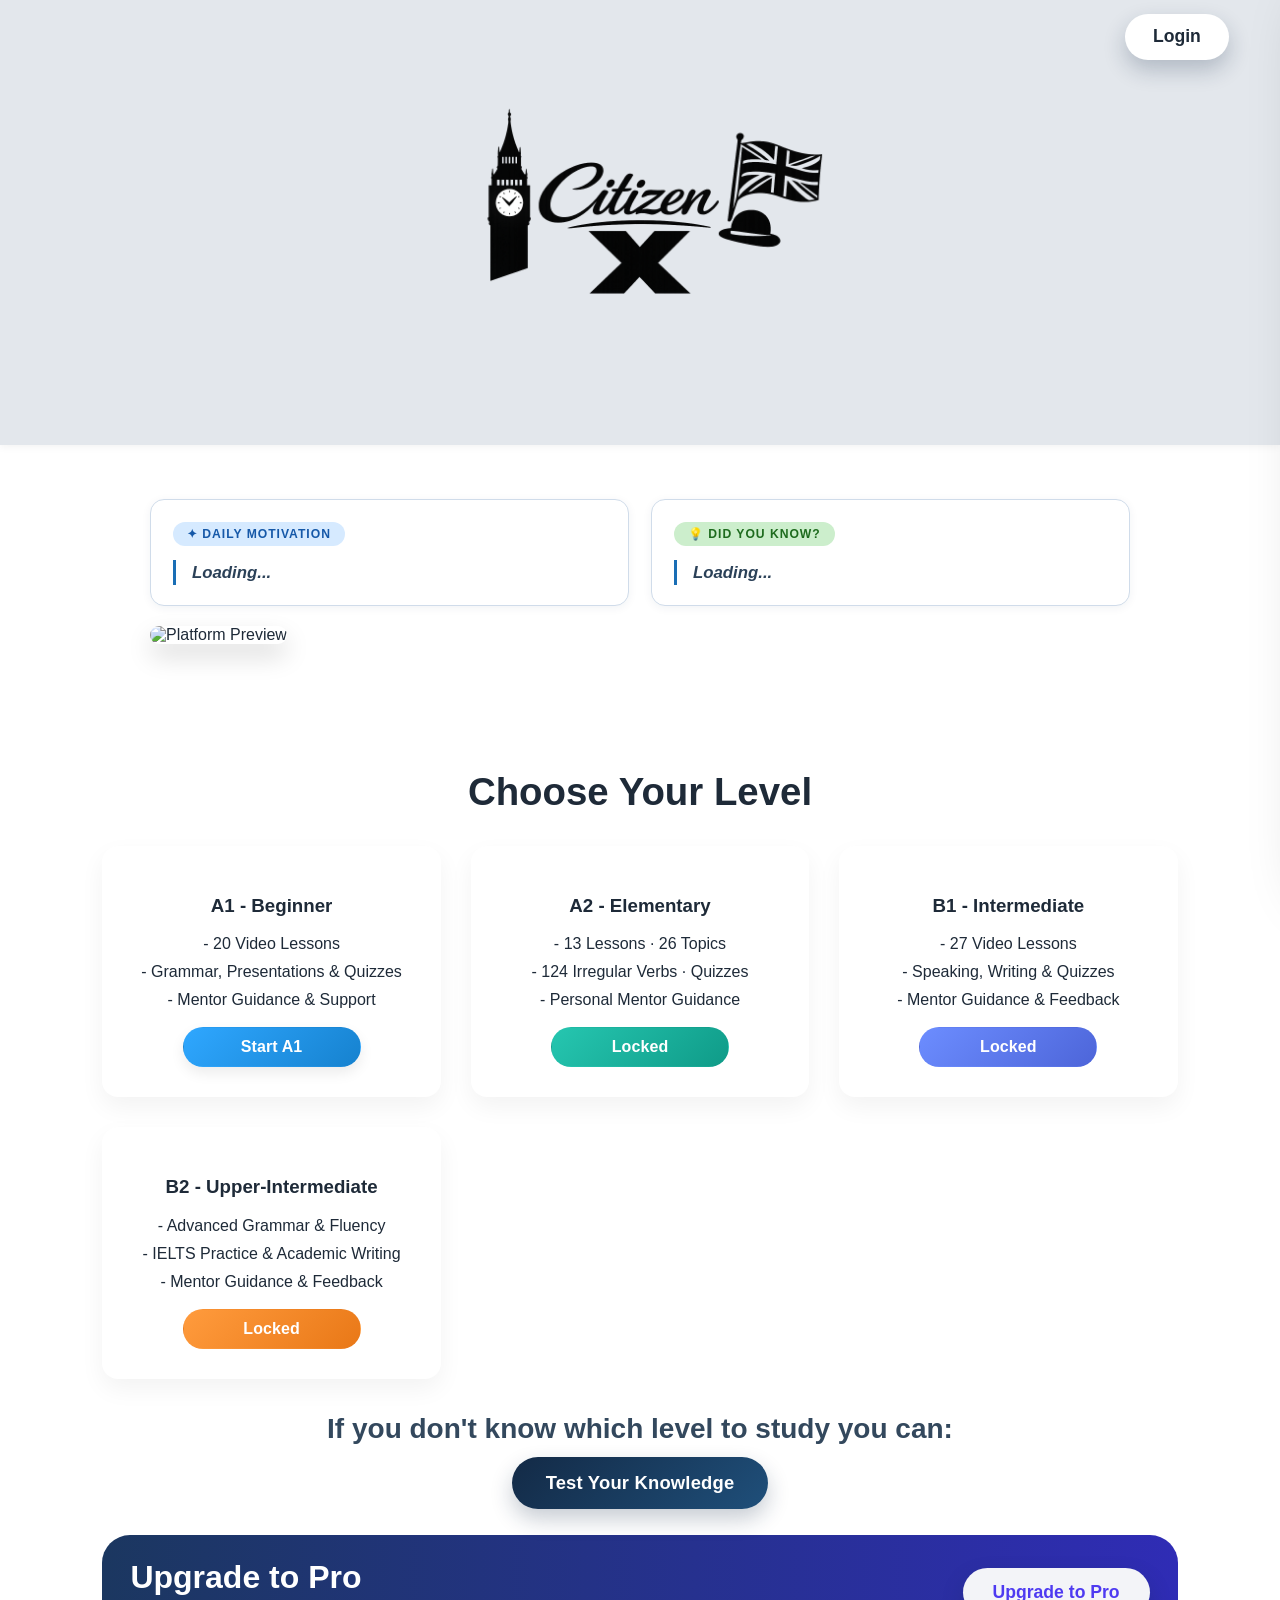
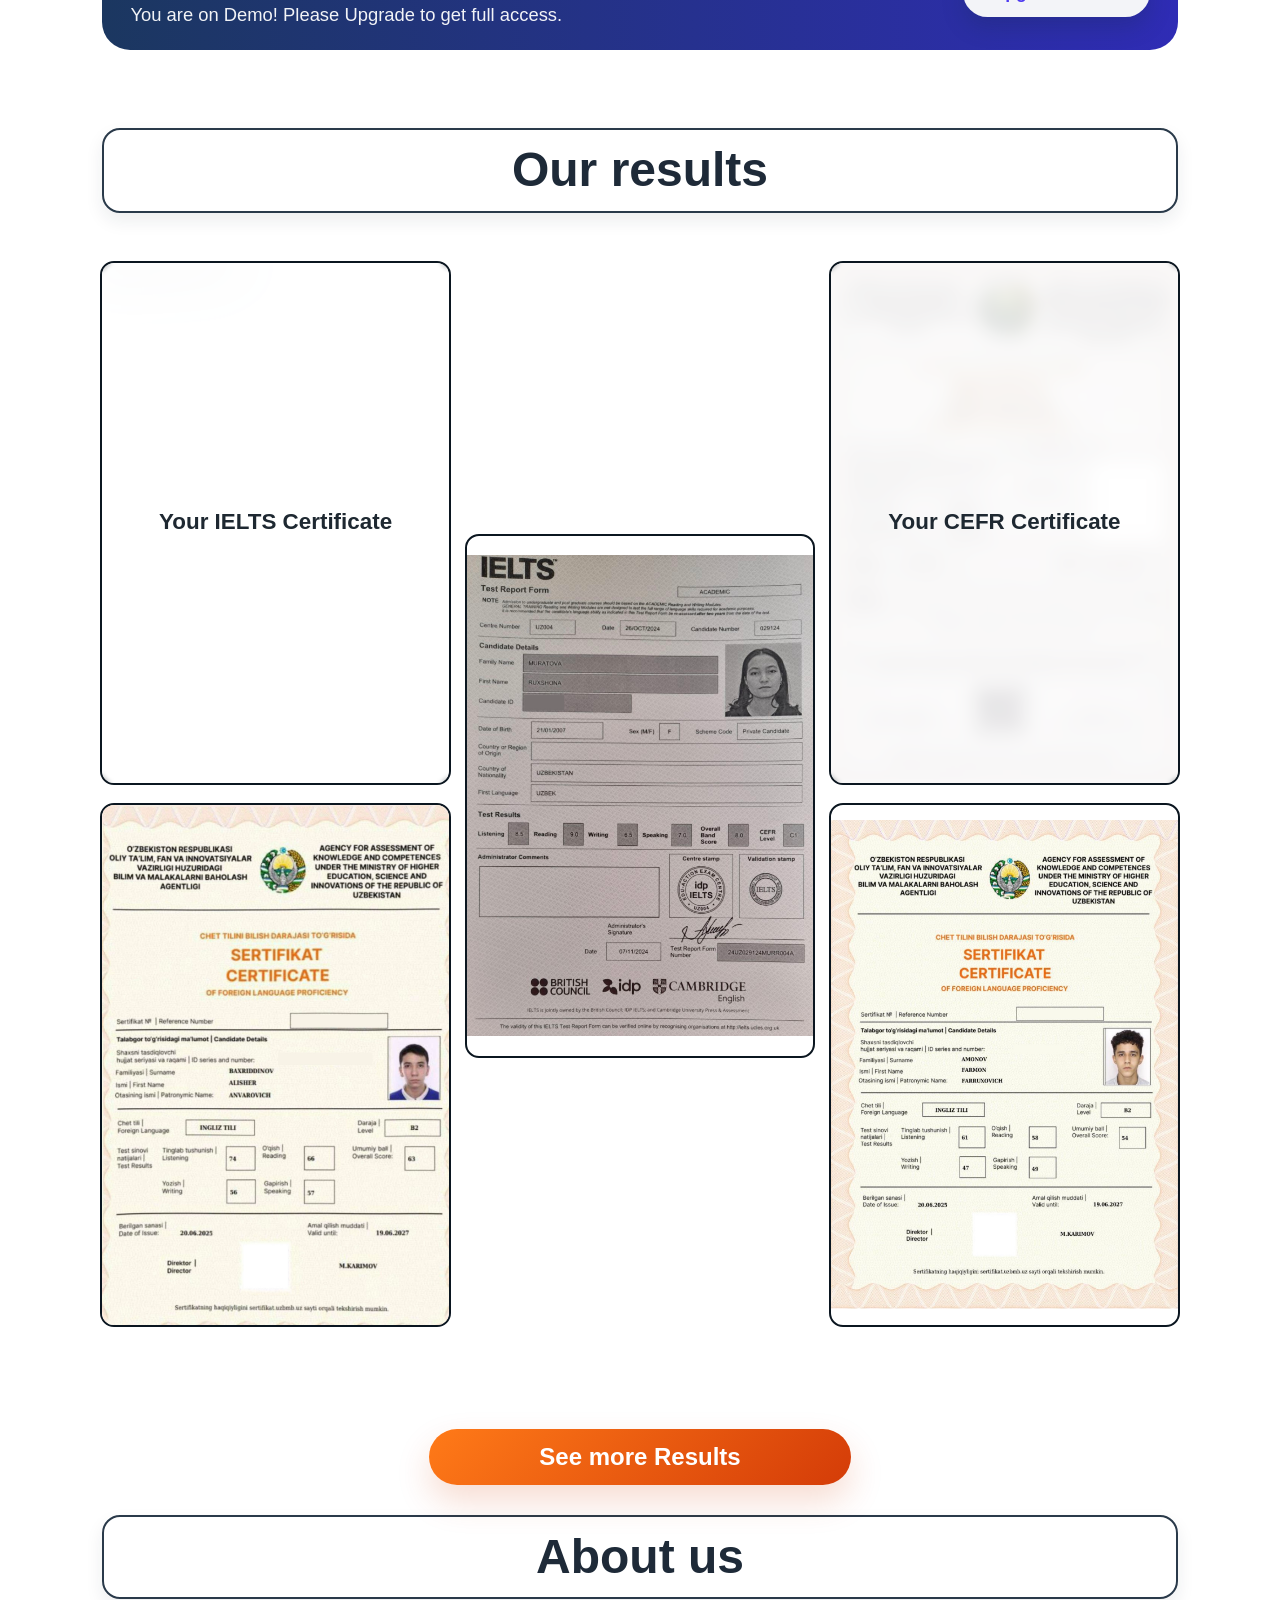
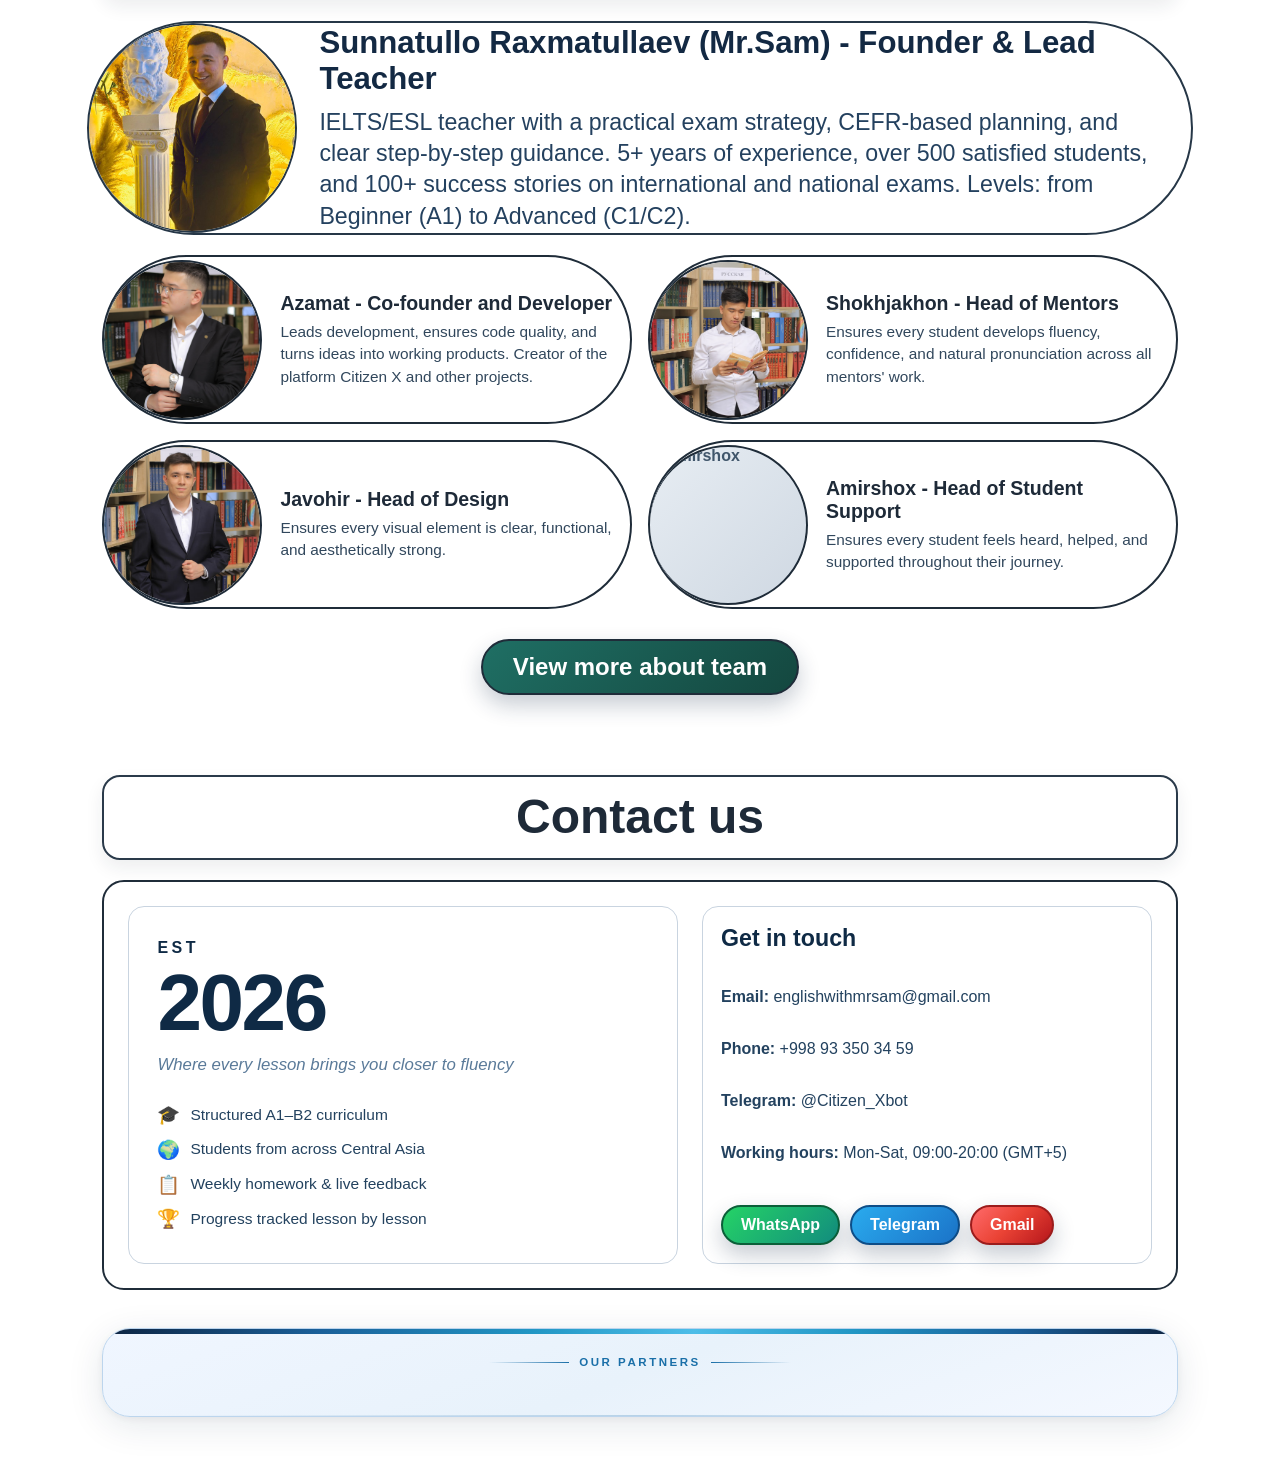
==== commit 408ff2a5: "fix: update founder name to Mr.Sam and fix avatar image reference" ====
--- a/index.html
+++ b/index.html
@@ -276,10 +276,10 @@
 	  <div class="about-team">
 	    <article class="about-person about-person-featured">
       <div class="about-avatar">
-        <img src="assets/images/citizen_x_ava.jpg" alt="Citizen X">
+        <img src="assets/images/Mr_Sam_ava.jpg" alt="Mr.Sam">
       </div>
       <div class="about-info">
-        <h3>Sunnatullo Raxmatullaev (Citizen X) - Founder & Lead Teacher</h3>
+        <h3>Sunnatullo Raxmatullaev (Mr.Sam) - Founder & Lead Teacher</h3>
         <p>IELTS/ESL teacher with a practical exam strategy, CEFR-based planning, and clear step-by-step guidance. 5+ years of experience, over 500 satisfied students, and 100+ success stories on international and national exams. Levels: from Beginner (A1) to Advanced (C1/C2).</p>
       </div>
     </article>
